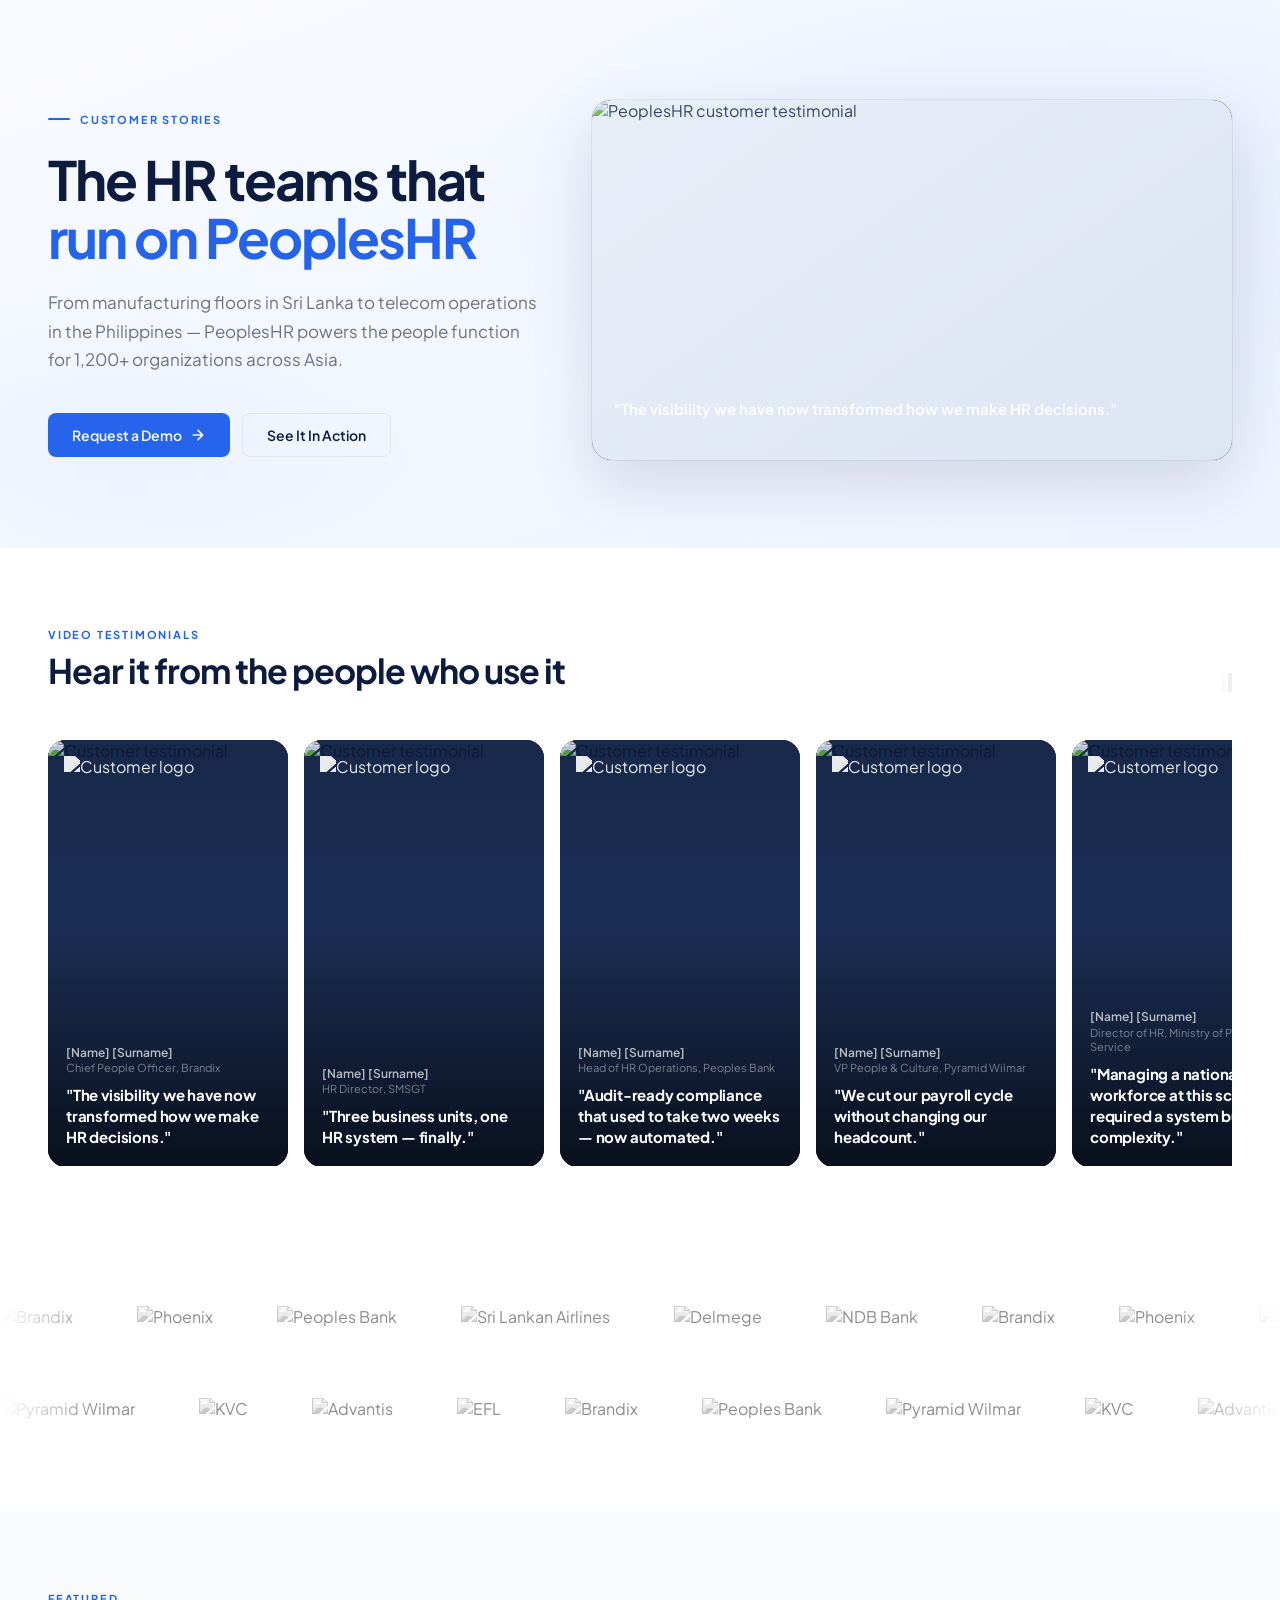
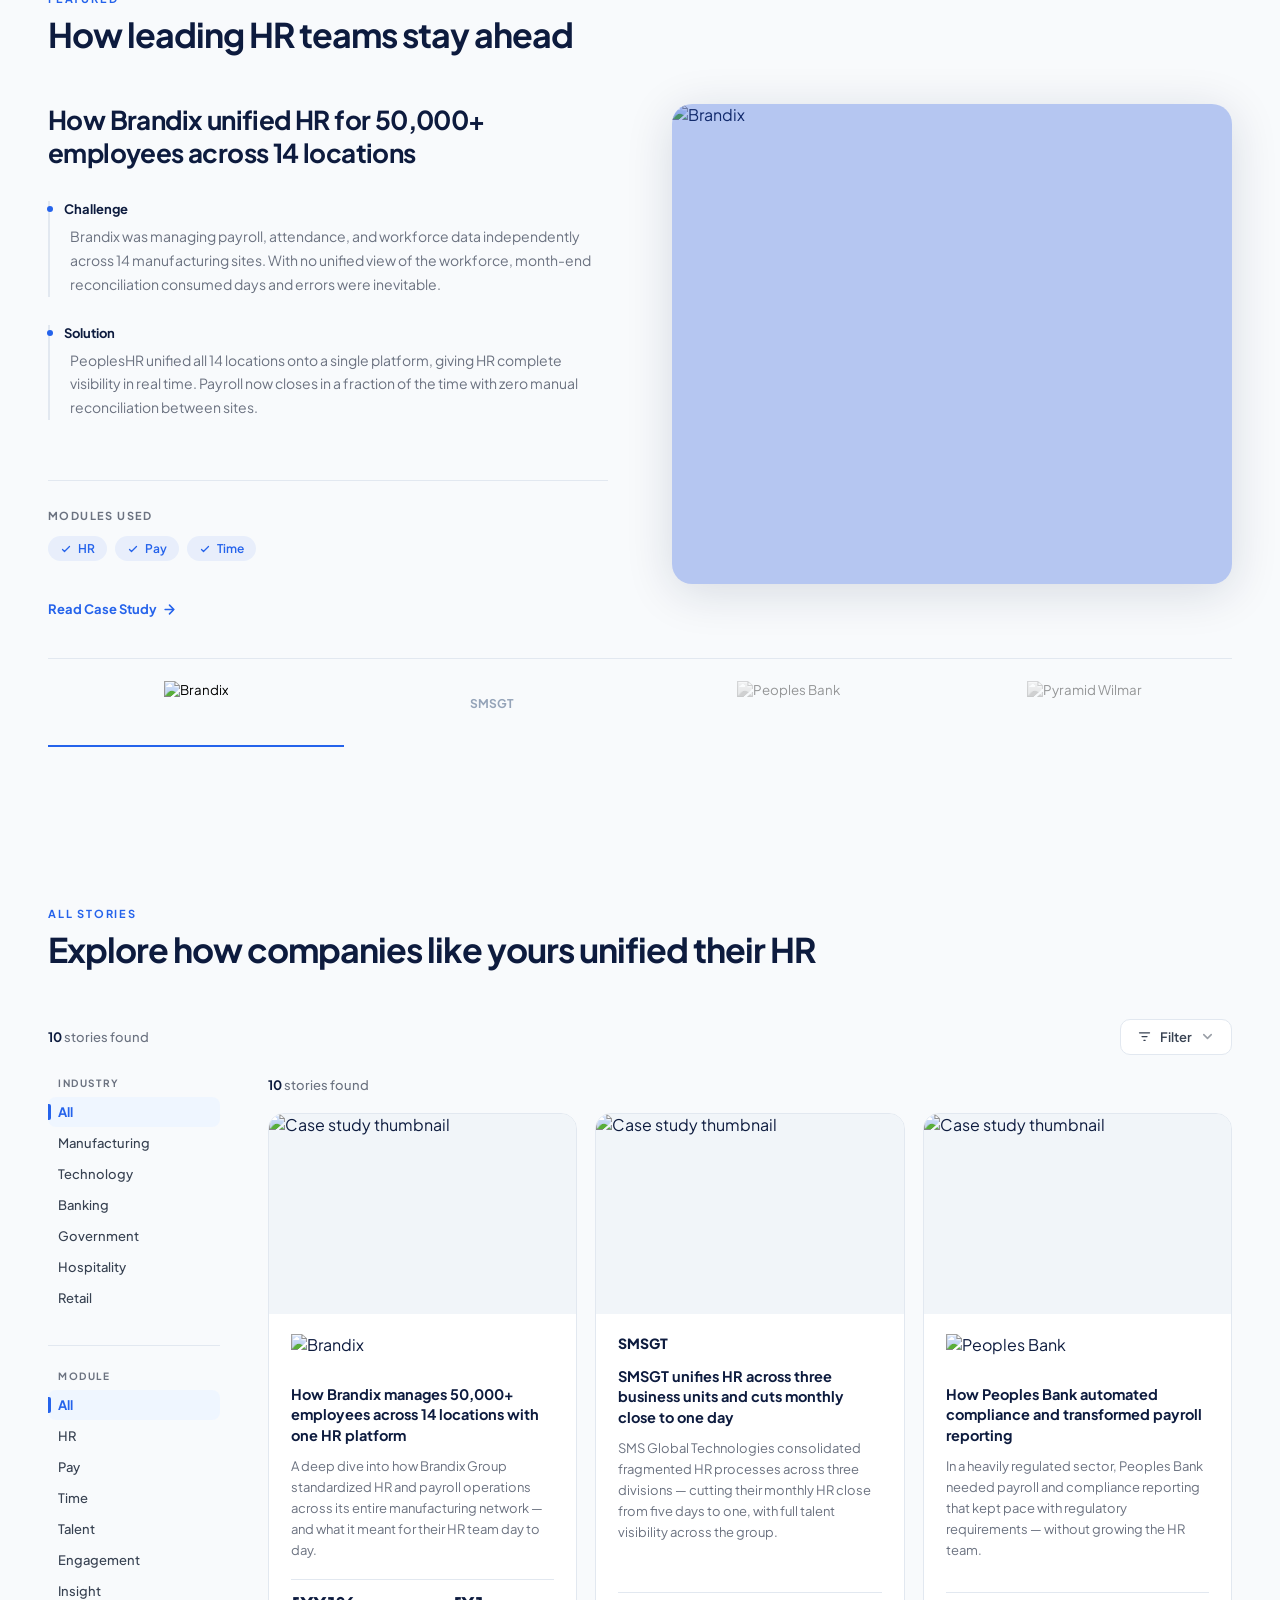
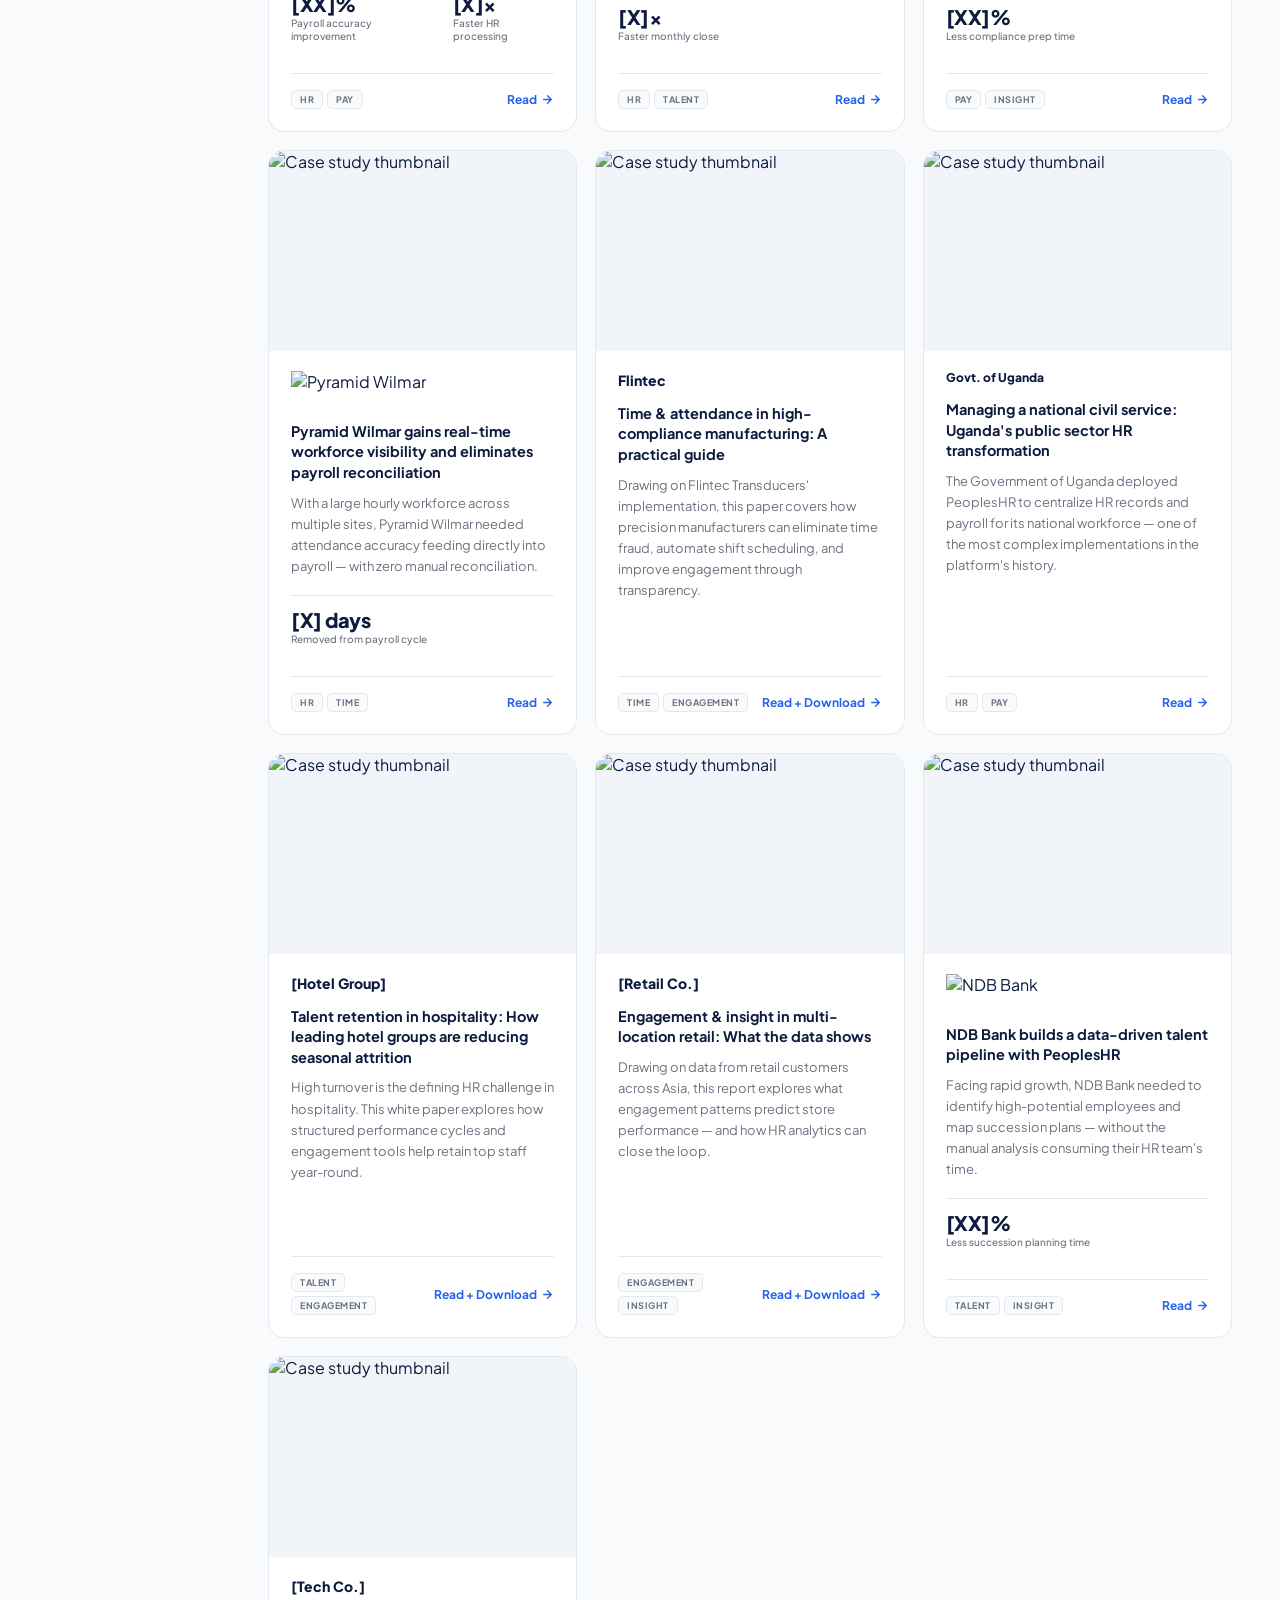
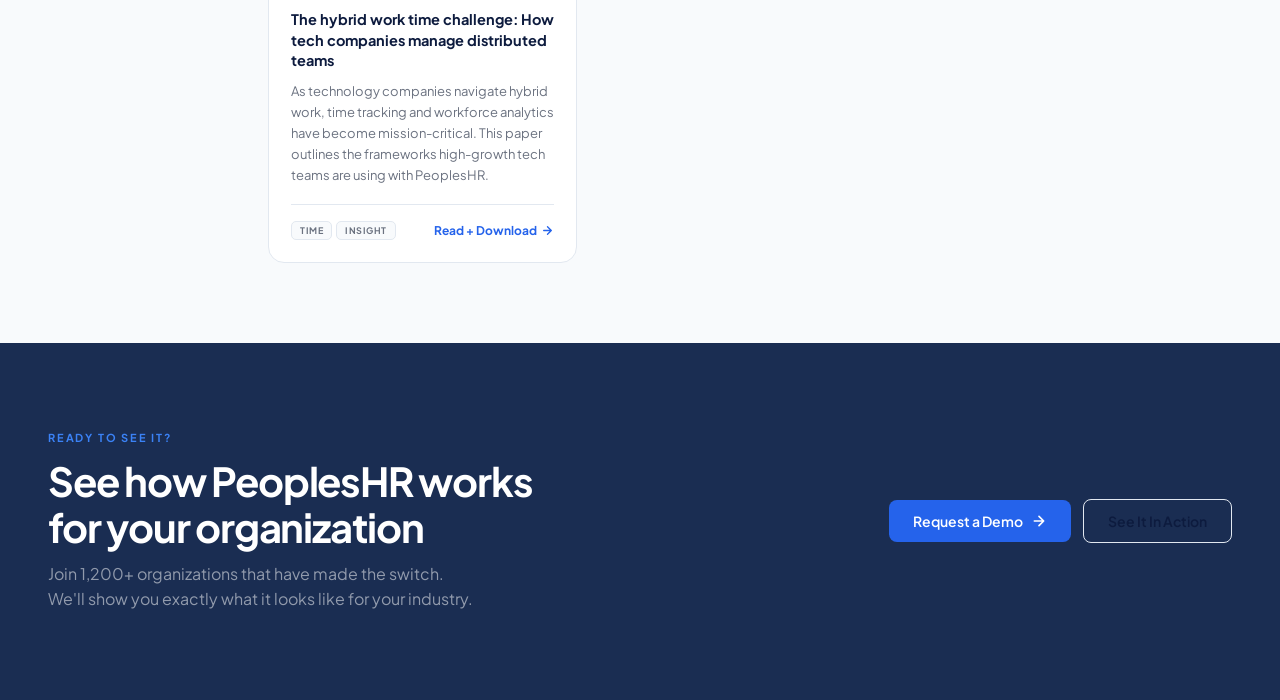
==== index.html @ adf67038 "Rename files: remove numbering from filenames Co-Authored-By: Claude Sonnet 4.6 <noreply@anthropic.c" ====
<!DOCTYPE html>
<html lang="en">
<head>
  <meta charset="UTF-8">
  <meta name="viewport" content="width=device-width, initial-scale=1.0">
  <title>Customers — PeoplesHR</title>
  <link rel="preconnect" href="https://fonts.googleapis.com">
  <link href="https://fonts.googleapis.com/css2?family=Plus+Jakarta+Sans:ital,wght@0,400;0,500;0,600;0,700;0,800;1,400&display=swap" rel="stylesheet">
  <!--
    Production (WordPress): phrhome.css loads automatically from the theme.
    style.css below only contains the page-specific delta rules plus the
    small set of base tokens/components this page depends on, so the file
    still previews correctly as a standalone build.
    <link rel="stylesheet" href="phrhome.css">
  -->
  <link rel="stylesheet" href="style.css">
</head>
<body>

<section class="cs-hero">
  <div class="cs-hero-inner">

    <div class="cs-hero-left">
      <div class="cs-eyebrow">Customer Stories</div>
      <h1 class="cs-hero-title">
        The HR teams that<br>
        <em>run on PeoplesHR</em>
      </h1>
      <p class="cs-hero-sub">
        From manufacturing floors in Sri Lanka to telecom operations in the Philippines — PeoplesHR powers the people function for 1,200+ organizations across Asia.
      </p>
      <div class="cs-hero-actions">
        <a href="#library" class="cs-btn-primary">
          Request a Demo
          <svg viewBox="0 0 24 24" fill="none"><path d="M5 12h14M12 5l7 7-7 7" stroke="currentColor" stroke-width="2.5" stroke-linecap="round" stroke-linejoin="round"/></svg>
        </a>
        <a href="#" class="cs-btn-ghost">See It In Action</a>
      </div>
    </div>

    <!-- Hero video card — PLACEHOLDER: set data-youtube to real YouTube ID -->
    <div class="cs-hero-right">
      <div class="cs-hero-vid-card" data-youtube="fXzPdOewTw4" data-title="The visibility we have now transformed how we make HR decisions.">
        <div class="cs-hero-vid-bg">
          <img src="https://img.youtube.com/vi/fXzPdOewTw4/maxresdefault.jpg" alt="PeoplesHR customer testimonial">
        </div>
        <div class="cs-hero-vid-play">
          <svg viewBox="0 0 24 24" fill="currentColor"><path d="M8 5v14l11-7z"/></svg>
        </div>
        <div class="cs-hero-vid-info">
          <div class="cs-hero-vid-quote">"The visibility we have now transformed how we make HR decisions."</div>
        </div>
      </div>
    </div>

  </div>
</section>


<!-- VIDEO TESTIMONIALS -->
<section class="cs-section cs-videos" id="videos">
  <div class="cs-section-inner">
    <div class="cs-section-head cs-section-head--split">
      <div>
        <div class="cs-section-eyebrow">Video Testimonials</div>
        <h2 class="cs-section-title">Hear it from the people who use it</h2>
      </div>
      <div class="cs-vid-controls">
        <button class="cs-vid-btn" id="cs-vid-prev" aria-label="Previous">
          <svg viewBox="0 0 24 24" fill="none"><path d="M15 18l-6-6 6-6" stroke="currentColor" stroke-width="2.5" stroke-linecap="round" stroke-linejoin="round"/></svg>
        </button>
        <button class="cs-vid-btn" id="cs-vid-next" aria-label="Next">
          <svg viewBox="0 0 24 24" fill="none"><path d="M9 18l6-6-6-6" stroke="currentColor" stroke-width="2.5" stroke-linecap="round" stroke-linejoin="round"/></svg>
        </button>
      </div>
    </div>




    <div class="cs-vid-overflow">
      <div class="cs-vid-track" id="cs-vid-track">

        <div class="cs-vid-card" data-youtube="fMT15h_94CM" data-title=""The visibility we have now transformed how we make HR decisions."">
          <div class="cs-vid-bg"></div>
          <img class="cs-vid-thumb-img" src="https://img.youtube.com/vi/fMT15h_94CM/maxresdefault.jpg" alt="Customer testimonial">
          <div class="cs-vid-scrim"></div>
          <div class="cs-vid-logo-top">
            <img src="https://upload.wikimedia.org/wikipedia/commons/5/5d/Brandix_Apparel_Limited_Logo.png" alt="Customer logo">
          </div>
          <div class="cs-vid-play-btn">
            <svg viewBox="0 0 24 24" fill="currentColor"><path d="M8 5v14l11-7z"/></svg>
          </div>
          <div class="cs-vid-info">
            <div class="cs-vid-person">
              <div class="cs-vid-name">[Name] [Surname]</div>
              <div class="cs-vid-role">Chief People Officer, Brandix</div>
            </div>
            <div class="cs-vid-title">"The visibility we have now transformed how we make HR decisions."</div>
          </div>
        </div>

        <div class="cs-vid-card" data-youtube="pipuUVxzsQA" data-title=""Three business units, one HR system — finally."">
          <div class="cs-vid-bg"></div>
          <img class="cs-vid-thumb-img" src="https://img.youtube.com/vi/pipuUVxzsQA/maxresdefault.jpg" alt="Customer testimonial">
          <div class="cs-vid-scrim"></div>
          <div class="cs-vid-logo-top">
            <img src="https://upload.wikimedia.org/wikipedia/commons/5/5d/Brandix_Apparel_Limited_Logo.png" alt="Customer logo">
          </div>
          <div class="cs-vid-play-btn">
            <svg viewBox="0 0 24 24" fill="currentColor"><path d="M8 5v14l11-7z"/></svg>
          </div>
          <div class="cs-vid-info">
            <div class="cs-vid-person">
              <div class="cs-vid-name">[Name] [Surname]</div>
              <div class="cs-vid-role">HR Director, SMSGT</div>
            </div>
            <div class="cs-vid-title">"Three business units, one HR system — finally."</div>
          </div>
        </div>

        <div class="cs-vid-card" data-youtube="LlNBn46EKUk" data-title=""Audit-ready compliance that used to take two weeks — now automated."">
          <div class="cs-vid-bg"></div>
          <img class="cs-vid-thumb-img" src="https://img.youtube.com/vi/LlNBn46EKUk/maxresdefault.jpg" alt="Customer testimonial">
          <div class="cs-vid-scrim"></div>
          <div class="cs-vid-logo-top">
            <img src="https://upload.wikimedia.org/wikipedia/commons/5/5d/Brandix_Apparel_Limited_Logo.png" alt="Customer logo">
          </div>
          <div class="cs-vid-play-btn">
            <svg viewBox="0 0 24 24" fill="currentColor"><path d="M8 5v14l11-7z"/></svg>
          </div>
          <div class="cs-vid-info">
            <div class="cs-vid-person">
              <div class="cs-vid-name">[Name] [Surname]</div>
              <div class="cs-vid-role">Head of HR Operations, Peoples Bank</div>
            </div>
            <div class="cs-vid-title">"Audit-ready compliance that used to take two weeks — now automated."</div>
          </div>
        </div>

        <div class="cs-vid-card" data-youtube="MBhPbFrQcCs" data-title=""We cut our payroll cycle without changing our headcount."">
          <div class="cs-vid-bg"></div>
          <img class="cs-vid-thumb-img" src="https://img.youtube.com/vi/MBhPbFrQcCs/maxresdefault.jpg" alt="Customer testimonial">
          <div class="cs-vid-scrim"></div>
          <div class="cs-vid-logo-top">
            <img src="https://upload.wikimedia.org/wikipedia/commons/5/5d/Brandix_Apparel_Limited_Logo.png" alt="Customer logo">
          </div>
          <div class="cs-vid-play-btn">
            <svg viewBox="0 0 24 24" fill="currentColor"><path d="M8 5v14l11-7z"/></svg>
          </div>
          <div class="cs-vid-info">
            <div class="cs-vid-person">
              <div class="cs-vid-name">[Name] [Surname]</div>
              <div class="cs-vid-role">VP People & Culture, Pyramid Wilmar</div>
            </div>
            <div class="cs-vid-title">"We cut our payroll cycle without changing our headcount."</div>
          </div>
        </div>

        <div class="cs-vid-card" data-youtube="I_aTlECgpGs" data-title=""Managing a national workforce at this scale required a system built for complexity."">
          <div class="cs-vid-bg"></div>
          <img class="cs-vid-thumb-img" src="https://img.youtube.com/vi/I_aTlECgpGs/maxresdefault.jpg" alt="Customer testimonial">
          <div class="cs-vid-scrim"></div>
          <div class="cs-vid-logo-top">
            <img src="https://upload.wikimedia.org/wikipedia/commons/5/5d/Brandix_Apparel_Limited_Logo.png" alt="Customer logo">
          </div>
          <div class="cs-vid-play-btn">
            <svg viewBox="0 0 24 24" fill="currentColor"><path d="M8 5v14l11-7z"/></svg>
          </div>
          <div class="cs-vid-info">
            <div class="cs-vid-person">
              <div class="cs-vid-name">[Name] [Surname]</div>
              <div class="cs-vid-role">Director of HR, Ministry of Public Service</div>
            </div>
            <div class="cs-vid-title">"Managing a national workforce at this scale required a system built for complexity."</div>
          </div>
        </div>

      </div><!-- /cs-vid-track -->
    </div><!-- /cs-vid-overflow -->

  </div>
</section>




<!-- LOGO MARQUEE -->
<section class="cs-logo-marquee">
  <div class="cs-logo-marquee-wrap">
    <div class="cs-logo-row cs-logo-row--left">
      <div class="cs-logo-item"><img src="https://upload.wikimedia.org/wikipedia/commons/5/5d/Brandix_Apparel_Limited_Logo.png" alt="Brandix"></div>
      <div class="cs-logo-item"><img src="https://peopleshr.com/wp-content/uploads/2026/04/phoenix.webp" alt="Phoenix"></div>
      <div class="cs-logo-item"><img src="https://peopleshr.com/wp-content/uploads/2026/04/peoplesbank.webp" alt="Peoples Bank"></div>
      <div class="cs-logo-item"><img src="https://peopleshr.com/wp-content/uploads/2026/04/sri-lankan-airlines.webp" alt="Sri Lankan Airlines"></div>
      <div class="cs-logo-item"><img src="https://peopleshr.com/wp-content/uploads/2026/04/Delmege.webp" alt="Delmege"></div>
      <div class="cs-logo-item"><img src="https://peopleshr.com/wp-content/uploads/2026/04/NDB-bank.webp" alt="NDB Bank"></div>
      <div class="cs-logo-item"><img src="https://upload.wikimedia.org/wikipedia/commons/5/5d/Brandix_Apparel_Limited_Logo.png" alt="Brandix"></div>
      <div class="cs-logo-item"><img src="https://peopleshr.com/wp-content/uploads/2026/04/phoenix.webp" alt="Phoenix"></div>
      <div class="cs-logo-item"><img src="https://peopleshr.com/wp-content/uploads/2026/04/peoplesbank.webp" alt="Peoples Bank"></div>
      <div class="cs-logo-item"><img src="https://peopleshr.com/wp-content/uploads/2026/04/sri-lankan-airlines.webp" alt="Sri Lankan Airlines"></div>
      <div class="cs-logo-item"><img src="https://peopleshr.com/wp-content/uploads/2026/04/Delmege.webp" alt="Delmege"></div>
      <div class="cs-logo-item"><img src="https://peopleshr.com/wp-content/uploads/2026/04/NDB-bank.webp" alt="NDB Bank"></div>
      <div class="cs-logo-item"><img src="https://upload.wikimedia.org/wikipedia/commons/5/5d/Brandix_Apparel_Limited_Logo.png" alt="Brandix"></div>
      <div class="cs-logo-item"><img src="https://peopleshr.com/wp-content/uploads/2026/04/phoenix.webp" alt="Phoenix"></div>
      <div class="cs-logo-item"><img src="https://peopleshr.com/wp-content/uploads/2026/04/peoplesbank.webp" alt="Peoples Bank"></div>
      <div class="cs-logo-item"><img src="https://peopleshr.com/wp-content/uploads/2026/04/sri-lankan-airlines.webp" alt="Sri Lankan Airlines"></div>
      <div class="cs-logo-item"><img src="https://peopleshr.com/wp-content/uploads/2026/04/Delmege.webp" alt="Delmege"></div>
      <div class="cs-logo-item"><img src="https://peopleshr.com/wp-content/uploads/2026/04/NDB-bank.webp" alt="NDB Bank"></div>
      <div class="cs-logo-item"><img src="https://upload.wikimedia.org/wikipedia/commons/5/5d/Brandix_Apparel_Limited_Logo.png" alt="Brandix"></div>
      <div class="cs-logo-item"><img src="https://peopleshr.com/wp-content/uploads/2026/04/phoenix.webp" alt="Phoenix"></div>
      <div class="cs-logo-item"><img src="https://peopleshr.com/wp-content/uploads/2026/04/peoplesbank.webp" alt="Peoples Bank"></div>
      <div class="cs-logo-item"><img src="https://peopleshr.com/wp-content/uploads/2026/04/sri-lankan-airlines.webp" alt="Sri Lankan Airlines"></div>
      <div class="cs-logo-item"><img src="https://peopleshr.com/wp-content/uploads/2026/04/Delmege.webp" alt="Delmege"></div>
      <div class="cs-logo-item"><img src="https://peopleshr.com/wp-content/uploads/2026/04/NDB-bank.webp" alt="NDB Bank"></div>
    </div>
    <div class="cs-logo-row cs-logo-row--right">
      <div class="cs-logo-item"><img src="https://peopleshr.com/wp-content/uploads/2026/04/pyramidwilmar.webp" alt="Pyramid Wilmar"></div>
      <div class="cs-logo-item"><img src="https://peopleshr.com/wp-content/uploads/2026/04/kvc.webp" alt="KVC"></div>
      <div class="cs-logo-item"><img src="https://peopleshr.com/wp-content/uploads/2026/04/advantis.webp" alt="Advantis"></div>
      <div class="cs-logo-item"><img src="https://peopleshr.com/wp-content/uploads/2026/04/efl.webp" alt="EFL"></div>
      <div class="cs-logo-item"><img src="https://upload.wikimedia.org/wikipedia/commons/5/5d/Brandix_Apparel_Limited_Logo.png" alt="Brandix"></div>
      <div class="cs-logo-item"><img src="https://peopleshr.com/wp-content/uploads/2026/04/peoplesbank.webp" alt="Peoples Bank"></div>
      <div class="cs-logo-item"><img src="https://peopleshr.com/wp-content/uploads/2026/04/pyramidwilmar.webp" alt="Pyramid Wilmar"></div>
      <div class="cs-logo-item"><img src="https://peopleshr.com/wp-content/uploads/2026/04/kvc.webp" alt="KVC"></div>
      <div class="cs-logo-item"><img src="https://peopleshr.com/wp-content/uploads/2026/04/advantis.webp" alt="Advantis"></div>
      <div class="cs-logo-item"><img src="https://peopleshr.com/wp-content/uploads/2026/04/efl.webp" alt="EFL"></div>
      <div class="cs-logo-item"><img src="https://upload.wikimedia.org/wikipedia/commons/5/5d/Brandix_Apparel_Limited_Logo.png" alt="Brandix"></div>
      <div class="cs-logo-item"><img src="https://peopleshr.com/wp-content/uploads/2026/04/peoplesbank.webp" alt="Peoples Bank"></div>
      <div class="cs-logo-item"><img src="https://peopleshr.com/wp-content/uploads/2026/04/pyramidwilmar.webp" alt="Pyramid Wilmar"></div>
      <div class="cs-logo-item"><img src="https://peopleshr.com/wp-content/uploads/2026/04/kvc.webp" alt="KVC"></div>
      <div class="cs-logo-item"><img src="https://peopleshr.com/wp-content/uploads/2026/04/advantis.webp" alt="Advantis"></div>
      <div class="cs-logo-item"><img src="https://peopleshr.com/wp-content/uploads/2026/04/efl.webp" alt="EFL"></div>
      <div class="cs-logo-item"><img src="https://upload.wikimedia.org/wikipedia/commons/5/5d/Brandix_Apparel_Limited_Logo.png" alt="Brandix"></div>
      <div class="cs-logo-item"><img src="https://peopleshr.com/wp-content/uploads/2026/04/peoplesbank.webp" alt="Peoples Bank"></div>
      <div class="cs-logo-item"><img src="https://peopleshr.com/wp-content/uploads/2026/04/pyramidwilmar.webp" alt="Pyramid Wilmar"></div>
      <div class="cs-logo-item"><img src="https://peopleshr.com/wp-content/uploads/2026/04/kvc.webp" alt="KVC"></div>
      <div class="cs-logo-item"><img src="https://peopleshr.com/wp-content/uploads/2026/04/advantis.webp" alt="Advantis"></div>
      <div class="cs-logo-item"><img src="https://peopleshr.com/wp-content/uploads/2026/04/efl.webp" alt="EFL"></div>
      <div class="cs-logo-item"><img src="https://upload.wikimedia.org/wikipedia/commons/5/5d/Brandix_Apparel_Limited_Logo.png" alt="Brandix"></div>
      <div class="cs-logo-item"><img src="https://peopleshr.com/wp-content/uploads/2026/04/peoplesbank.webp" alt="Peoples Bank"></div>
    </div>
  </div>
</section>

<!-- FEATURED CASE STUDIES -->
<section class="cs-section cs-featured" id="featured">
  <div class="cs-section-inner">

    <div class="cs-section-head">
      <div class="cs-section-eyebrow">Featured</div>
      <h2 class="cs-section-title">How leading HR teams stay ahead</h2>
    </div>

    <div class="sf2-layout">
      <div class="sf2-content" id="sf2-content"><!-- JS --></div>
      <div class="sf2-visual">
        <div class="sf2-img-wrap">
          <img class="sf2-img" id="sf2-img" src="" alt="">
          <div class="sf2-img-tint" id="sf2-tint"></div>
        </div>
      </div>
    </div>

    <div class="sf2-logos" id="sf2-logos">
      <button class="sf2-btn active" data-idx="0">
        <img src="https://upload.wikimedia.org/wikipedia/commons/5/5d/Brandix_Apparel_Limited_Logo.png" alt="Brandix">
      </button>
      <button class="sf2-btn" data-idx="1">
        <span class="sf2-btn-name">SMSGT</span>
      </button>
      <button class="sf2-btn" data-idx="2">
        <img src="https://dev.peopleshr.com/wp-content/uploads/2026/04/peoplesbank.webp" alt="Peoples Bank">
      </button>
      <button class="sf2-btn" data-idx="3">
        <img src="https://dev.peopleshr.com/wp-content/uploads/2026/04/pyramidwilmar.webp" alt="Pyramid Wilmar">
      </button>
    </div>

  </div>
</section><!-- /cs-featured -->














<!-- LIBRARY -->
<section class="cs-section cs-library" id="library">
  <div class="cs-section-inner">
    <div class="cs-section-head">
      <div class="cs-section-eyebrow">All Stories</div>
      <h2 class="cs-section-title">Explore how companies like yours unified their HR</h2>
    </div>

    <!-- Mobile: dropdown filter -->
    <div class="cs-lib-header">
      <div class="cs-lib-count"><strong id="cs-result-count">10</strong> stories found</div>
      <div class="cs-filter-wrap">
        <button class="cs-filter-trigger" id="cs-filter-trigger" aria-haspopup="true" aria-expanded="false">
          <svg viewBox="0 0 24 24" fill="none" stroke="currentColor" stroke-width="2" stroke-linecap="round" stroke-linejoin="round"><line x1="4" y1="6" x2="20" y2="6"/><line x1="8" y1="12" x2="16" y2="12"/><line x1="11" y1="18" x2="13" y2="18"/></svg>
          Filter
          <span class="cs-filter-badge hidden" id="cs-filter-badge">0</span>
          <svg class="cs-filter-trigger-chevron" viewBox="0 0 24 24" fill="none"><path d="M6 9l6 6 6-6" stroke="currentColor" stroke-width="2.5" stroke-linecap="round" stroke-linejoin="round"/></svg>
        </button>
        <div class="cs-filter-dropdown" id="cs-filter-dropdown" role="menu">
          <div class="cs-filter-row">
            <span class="cs-filter-label">Industry</span>
            <div class="cs-filter-pills" id="cs-industry-pills-mobile">
              <button class="cs-pill active" data-filter-industry="all">All</button>
              <button class="cs-pill" data-filter-industry="manufacturing">Manufacturing</button>
              <button class="cs-pill" data-filter-industry="technology">Technology</button>
              <button class="cs-pill" data-filter-industry="banking">Banking</button>
              <button class="cs-pill" data-filter-industry="government">Government</button>
              <button class="cs-pill" data-filter-industry="hospitality">Hospitality</button>
              <button class="cs-pill" data-filter-industry="retail">Retail</button>
            </div>
          </div>
          <div class="cs-filter-divider"></div>
          <div class="cs-filter-row">
            <span class="cs-filter-label">Module</span>
            <div class="cs-filter-pills" id="cs-module-pills-mobile">
              <button class="cs-pill active" data-filter-module="all">All</button>
              <button class="cs-pill" data-filter-module="hr">HR</button>
              <button class="cs-pill" data-filter-module="pay">Pay</button>
              <button class="cs-pill" data-filter-module="time">Time</button>
              <button class="cs-pill" data-filter-module="talent">Talent</button>
              <button class="cs-pill" data-filter-module="engagement">Engagement</button>
              <button class="cs-pill" data-filter-module="insight">Insight</button>
            </div>
          </div>
          <div class="cs-filter-divider"></div>
          <div class="cs-filter-footer">
            <button class="cs-filter-clear" id="cs-filter-clear">Clear filters</button>
          </div>
        </div>
      </div>
    </div>

    <!-- Desktop: sidebar + grid -->
    <div class="cs-library-layout">
      <aside class="cs-filter-sidebar">
        <div class="cs-filter-sidebar-section">
          <div class="cs-filter-sidebar-heading">Industry</div>
          <ul class="cs-filter-list" id="cs-industry-list">
            <li><button class="cs-filter-list-btn active" data-filter-industry="all">All</button></li>
            <li><button class="cs-filter-list-btn" data-filter-industry="manufacturing">Manufacturing</button></li>
            <li><button class="cs-filter-list-btn" data-filter-industry="technology">Technology</button></li>
            <li><button class="cs-filter-list-btn" data-filter-industry="banking">Banking</button></li>
            <li><button class="cs-filter-list-btn" data-filter-industry="government">Government</button></li>
            <li><button class="cs-filter-list-btn" data-filter-industry="hospitality">Hospitality</button></li>
            <li><button class="cs-filter-list-btn" data-filter-industry="retail">Retail</button></li>
          </ul>
        </div>
        <div class="cs-filter-sidebar-divider"></div>
        <div class="cs-filter-sidebar-section">
          <div class="cs-filter-sidebar-heading">Module</div>
          <ul class="cs-filter-list" id="cs-module-list">
            <li><button class="cs-filter-list-btn active" data-filter-module="all">All</button></li>
            <li><button class="cs-filter-list-btn" data-filter-module="hr">HR</button></li>
            <li><button class="cs-filter-list-btn" data-filter-module="pay">Pay</button></li>
            <li><button class="cs-filter-list-btn" data-filter-module="time">Time</button></li>
            <li><button class="cs-filter-list-btn" data-filter-module="talent">Talent</button></li>
            <li><button class="cs-filter-list-btn" data-filter-module="engagement">Engagement</button></li>
            <li><button class="cs-filter-list-btn" data-filter-module="insight">Insight</button></li>
          </ul>
        </div>
        <button class="cs-filter-sidebar-clear" id="cs-sidebar-clear">Clear filters</button>
      </aside>

      <div class="cs-library-main">
        <div class="cs-lib-count-row">
          <span class="cs-lib-count"><strong id="cs-result-count-desktop">10</strong> stories found</span>
        </div>
        <div class="cs-grid" id="cs-grid">

          <!-- Card 1: Brandix — manufacturing — hr, pay -->
          <div class="cs-card" data-industry="manufacturing" data-modules="hr pay" data-type="case-study">
            <div class="cs-card-thumb"><img src="https://img.magnific.com/free-photo/factory-workshop-interior-machines-glass-production-background_645730-396.jpg?semt=ais_hybrid&w=740&q=80" alt="Case study thumbnail"></div>
            <div class="cs-card-body">
              <div class="cs-card-top"><img class="cs-card-logo" src="https://dev.peopleshr.com/wp-content/uploads/2026/04/brandix.webp" alt="Brandix"></div>
              <div class="cs-card-headline">How Brandix manages 50,000+ employees across 14 locations with one HR platform</div>
              <div class="cs-card-teaser">A deep dive into how Brandix Group standardized HR and payroll operations across its entire manufacturing network — and what it meant for their HR team day to day.</div>
              <div class="cs-card-metrics">
                <div class="cs-card-metric"><div class="cs-card-metric-num">[XX]%</div><div class="cs-card-metric-label">Payroll accuracy improvement</div></div>
                <div class="cs-card-metric"><div class="cs-card-metric-num">[X]&times;</div><div class="cs-card-metric-label">Faster HR processing</div></div>
              </div>
              <div class="cs-card-footer">
                <div class="cs-card-tags"><span class="cs-card-tag">HR</span><span class="cs-card-tag">Pay</span></div>
                <a href="#" class="cs-card-cta">Read <svg viewBox="0 0 24 24" fill="none"><path d="M5 12h14M12 5l7 7-7 7" stroke="currentColor" stroke-width="2.5" stroke-linecap="round" stroke-linejoin="round"/></svg></a>
              </div>
            </div>
          </div>

          <!-- Card 2: SMSGT — technology — hr, talent -->
          <div class="cs-card" data-industry="technology" data-modules="hr talent" data-type="case-study">
            <div class="cs-card-thumb"><img src="https://shoppable.ph/wp-content/uploads/2023/12/business-philippines-limitations-1024x684.jpg" alt="Case study thumbnail"></div>
            <div class="cs-card-body">
              <div class="cs-card-top"><span class="cs-card-logo-text">SMSGT</span></div>
              <div class="cs-card-headline">SMSGT unifies HR across three business units and cuts monthly close to one day</div>
              <div class="cs-card-teaser">SMS Global Technologies consolidated fragmented HR processes across three divisions — cutting their monthly HR close from five days to one, with full talent visibility across the group.</div>
              <div class="cs-card-metrics">
                <div class="cs-card-metric"><div class="cs-card-metric-num">[X]&times;</div><div class="cs-card-metric-label">Faster monthly close</div></div>
              </div>
              <div class="cs-card-footer">
                <div class="cs-card-tags"><span class="cs-card-tag">HR</span><span class="cs-card-tag">Talent</span></div>
                <a href="#" class="cs-card-cta">Read <svg viewBox="0 0 24 24" fill="none"><path d="M5 12h14M12 5l7 7-7 7" stroke="currentColor" stroke-width="2.5" stroke-linecap="round" stroke-linejoin="round"/></svg></a>
              </div>
            </div>
          </div>

          <!-- Card 3: Peoples Bank — banking — pay, insight -->
          <div class="cs-card" data-industry="banking" data-modules="pay insight" data-type="case-study">
            <div class="cs-card-thumb"><img src="https://www.bria.com.ph/wp-content/uploads/2022/05/Central-Business-Districts-in-the-Philippines.png" alt="Case study thumbnail"></div>
            <div class="cs-card-body">
              <div class="cs-card-top"><img class="cs-card-logo" src="https://dev.peopleshr.com/wp-content/uploads/2026/04/peoplesbank.webp" alt="Peoples Bank"></div>
              <div class="cs-card-headline">How Peoples Bank automated compliance and transformed payroll reporting</div>
              <div class="cs-card-teaser">In a heavily regulated sector, Peoples Bank needed payroll and compliance reporting that kept pace with regulatory requirements — without growing the HR team.</div>
              <div class="cs-card-metrics">
                <div class="cs-card-metric"><div class="cs-card-metric-num">[XX]%</div><div class="cs-card-metric-label">Less compliance prep time</div></div>
              </div>
              <div class="cs-card-footer">
                <div class="cs-card-tags"><span class="cs-card-tag">Pay</span><span class="cs-card-tag">Insight</span></div>
                <a href="#" class="cs-card-cta">Read <svg viewBox="0 0 24 24" fill="none"><path d="M5 12h14M12 5l7 7-7 7" stroke="currentColor" stroke-width="2.5" stroke-linecap="round" stroke-linejoin="round"/></svg></a>
              </div>
            </div>
          </div>

          <!-- Card 4: Pyramid Wilmar — manufacturing — hr, time -->
          <div class="cs-card" data-industry="manufacturing" data-modules="hr time" data-type="case-study">
            <div class="cs-card-thumb"><img src="https://www.worldbank.org/content/dam/Worldbank/Feature%20Story/Africa/Tanzania/ug-empowering-ugandas-youth-to-be-job-creators-780x439.jpg" alt="Case study thumbnail"></div>
            <div class="cs-card-body">
              <div class="cs-card-top"><img class="cs-card-logo" src="https://dev.peopleshr.com/wp-content/uploads/2026/04/pyramidwilmar.webp" alt="Pyramid Wilmar"></div>
              <div class="cs-card-headline">Pyramid Wilmar gains real-time workforce visibility and eliminates payroll reconciliation</div>
              <div class="cs-card-teaser">With a large hourly workforce across multiple sites, Pyramid Wilmar needed attendance accuracy feeding directly into payroll — with zero manual reconciliation.</div>
              <div class="cs-card-metrics">
                <div class="cs-card-metric"><div class="cs-card-metric-num">[X] days</div><div class="cs-card-metric-label">Removed from payroll cycle</div></div>
              </div>
              <div class="cs-card-footer">
                <div class="cs-card-tags"><span class="cs-card-tag">HR</span><span class="cs-card-tag">Time</span></div>
                <a href="#" class="cs-card-cta">Read <svg viewBox="0 0 24 24" fill="none"><path d="M5 12h14M12 5l7 7-7 7" stroke="currentColor" stroke-width="2.5" stroke-linecap="round" stroke-linejoin="round"/></svg></a>
              </div>
            </div>
          </div>

          <!-- Card 5: Flintec — manufacturing — time, engagement -->
          <div class="cs-card" data-industry="manufacturing" data-modules="time engagement" data-type="whitepaper">
            <div class="cs-card-thumb"><img src="https://img.magnific.com/free-photo/factory-workshop-interior-machines-glass-production-background_645730-396.jpg?semt=ais_hybrid&w=740&q=80" alt="Case study thumbnail"></div>
            <div class="cs-card-body">
              <div class="cs-card-top"><span class="cs-card-logo-text">Flintec</span></div>
              <div class="cs-card-headline">Time &amp; attendance in high-compliance manufacturing: A practical guide</div>
              <div class="cs-card-teaser">Drawing on Flintec Transducers' implementation, this paper covers how precision manufacturers can eliminate time fraud, automate shift scheduling, and improve engagement through transparency.</div>
              <div class="cs-card-footer">
                <div class="cs-card-tags"><span class="cs-card-tag">Time</span><span class="cs-card-tag">Engagement</span></div>
                <a href="#" class="cs-card-cta">Read + Download <svg viewBox="0 0 24 24" fill="none"><path d="M5 12h14M12 5l7 7-7 7" stroke="currentColor" stroke-width="2.5" stroke-linecap="round" stroke-linejoin="round"/></svg></a>
              </div>
            </div>
          </div>

          <!-- Card 6: Govt Uganda — government — pay, hr -->
          <div class="cs-card" data-industry="government" data-modules="pay hr" data-type="case-study">
            <div class="cs-card-thumb"><img src="https://shoppable.ph/wp-content/uploads/2023/12/business-philippines-limitations-1024x684.jpg" alt="Case study thumbnail"></div>
            <div class="cs-card-body">
              <div class="cs-card-top"><span class="cs-card-logo-text" style="font-size:12px;line-height:1.2">Govt. of Uganda</span></div>
              <div class="cs-card-headline">Managing a national civil service: Uganda's public sector HR transformation</div>
              <div class="cs-card-teaser">The Government of Uganda deployed PeoplesHR to centralize HR records and payroll for its national workforce — one of the most complex implementations in the platform's history.</div>
              <div class="cs-card-footer">
                <div class="cs-card-tags"><span class="cs-card-tag">HR</span><span class="cs-card-tag">Pay</span></div>
                <a href="#" class="cs-card-cta">Read <svg viewBox="0 0 24 24" fill="none"><path d="M5 12h14M12 5l7 7-7 7" stroke="currentColor" stroke-width="2.5" stroke-linecap="round" stroke-linejoin="round"/></svg></a>
              </div>
            </div>
          </div>

          <!-- Card 7: Hospitality — talent, engagement -->
          <div class="cs-card" data-industry="hospitality" data-modules="talent engagement" data-type="whitepaper">
            <div class="cs-card-thumb"><img src="https://www.bria.com.ph/wp-content/uploads/2022/05/Central-Business-Districts-in-the-Philippines.png" alt="Case study thumbnail"></div>
            <div class="cs-card-body">
              <div class="cs-card-top"><span class="cs-card-logo-text">[Hotel Group]</span></div>
              <div class="cs-card-headline">Talent retention in hospitality: How leading hotel groups are reducing seasonal attrition</div>
              <div class="cs-card-teaser">High turnover is the defining HR challenge in hospitality. This white paper explores how structured performance cycles and engagement tools help retain top staff year-round.</div>
              <div class="cs-card-footer">
                <div class="cs-card-tags"><span class="cs-card-tag">Talent</span><span class="cs-card-tag">Engagement</span></div>
                <a href="#" class="cs-card-cta">Read + Download <svg viewBox="0 0 24 24" fill="none"><path d="M5 12h14M12 5l7 7-7 7" stroke="currentColor" stroke-width="2.5" stroke-linecap="round" stroke-linejoin="round"/></svg></a>
              </div>
            </div>
          </div>

          <!-- Card 8: Retail — engagement, insight -->
          <div class="cs-card" data-industry="retail" data-modules="engagement insight" data-type="whitepaper">
            <div class="cs-card-thumb"><img src="https://www.worldbank.org/content/dam/Worldbank/Feature%20Story/Africa/Tanzania/ug-empowering-ugandas-youth-to-be-job-creators-780x439.jpg" alt="Case study thumbnail"></div>
            <div class="cs-card-body">
              <div class="cs-card-top"><span class="cs-card-logo-text">[Retail Co.]</span></div>
              <div class="cs-card-headline">Engagement &amp; insight in multi-location retail: What the data shows</div>
              <div class="cs-card-teaser">Drawing on data from retail customers across Asia, this report explores what engagement patterns predict store performance — and how HR analytics can close the loop.</div>
              <div class="cs-card-footer">
                <div class="cs-card-tags"><span class="cs-card-tag">Engagement</span><span class="cs-card-tag">Insight</span></div>
                <a href="#" class="cs-card-cta">Read + Download <svg viewBox="0 0 24 24" fill="none"><path d="M5 12h14M12 5l7 7-7 7" stroke="currentColor" stroke-width="2.5" stroke-linecap="round" stroke-linejoin="round"/></svg></a>
              </div>
            </div>
          </div>

          <!-- Card 9: NDB Bank — banking — talent, insight -->
          <div class="cs-card" data-industry="banking" data-modules="talent insight" data-type="case-study">
            <div class="cs-card-thumb"><img src="https://img.magnific.com/free-photo/factory-workshop-interior-machines-glass-production-background_645730-396.jpg?semt=ais_hybrid&w=740&q=80" alt="Case study thumbnail"></div>
            <div class="cs-card-body">
              <div class="cs-card-top"><img class="cs-card-logo" src="https://dev.peopleshr.com/wp-content/uploads/2026/04/NDB-bank.webp" alt="NDB Bank"></div>
              <div class="cs-card-headline">NDB Bank builds a data-driven talent pipeline with PeoplesHR</div>
              <div class="cs-card-teaser">Facing rapid growth, NDB Bank needed to identify high-potential employees and map succession plans — without the manual analysis consuming their HR team's time.</div>
              <div class="cs-card-metrics">
                <div class="cs-card-metric"><div class="cs-card-metric-num">[XX]%</div><div class="cs-card-metric-label">Less succession planning time</div></div>
              </div>
              <div class="cs-card-footer">
                <div class="cs-card-tags"><span class="cs-card-tag">Talent</span><span class="cs-card-tag">Insight</span></div>
                <a href="#" class="cs-card-cta">Read <svg viewBox="0 0 24 24" fill="none"><path d="M5 12h14M12 5l7 7-7 7" stroke="currentColor" stroke-width="2.5" stroke-linecap="round" stroke-linejoin="round"/></svg></a>
              </div>
            </div>
          </div>

          <!-- Card 10: Tech — technology — time, insight -->
          <div class="cs-card" data-industry="technology" data-modules="time insight" data-type="whitepaper">
            <div class="cs-card-thumb"><img src="https://shoppable.ph/wp-content/uploads/2023/12/business-philippines-limitations-1024x684.jpg" alt="Case study thumbnail"></div>
            <div class="cs-card-body">
              <div class="cs-card-top"><span class="cs-card-logo-text">[Tech Co.]</span></div>
              <div class="cs-card-headline">The hybrid work time challenge: How tech companies manage distributed teams</div>
              <div class="cs-card-teaser">As technology companies navigate hybrid work, time tracking and workforce analytics have become mission-critical. This paper outlines the frameworks high-growth tech teams are using with PeoplesHR.</div>
              <div class="cs-card-footer">
                <div class="cs-card-tags"><span class="cs-card-tag">Time</span><span class="cs-card-tag">Insight</span></div>
                <a href="#" class="cs-card-cta">Read + Download <svg viewBox="0 0 24 24" fill="none"><path d="M5 12h14M12 5l7 7-7 7" stroke="currentColor" stroke-width="2.5" stroke-linecap="round" stroke-linejoin="round"/></svg></a>
              </div>
            </div>
          </div>

          <!-- No results state -->
          <div class="cs-no-results" id="cs-no-results">
            <div class="cs-no-results-icon">📭</div>
            <div class="cs-no-results-title">No stories match this filter yet</div>
            <div class="cs-no-results-sub">We're adding new case studies regularly. Try a different filter or <a href="#">contact us</a> to speak with a customer reference directly.</div>
          </div>

        </div><!-- /cs-grid -->
      </div><!-- /cs-library-main -->
    </div><!-- /cs-library-layout -->
  </div>
</section><!-- /cs-library -->




<!-- CTA STRIP -->
<section class="cs-cta-section">
  <div class="cs-cta-inner">
    <div>
      <div class="cs-cta-eyebrow">Ready to see it?</div>
      <h2 class="cs-cta-title">See how PeoplesHR works<br>for your organization</h2>
      <p class="cs-cta-sub">Join 1,200+ organizations that have made the switch.<br>We'll show you exactly what it looks like for your industry.</p>
    </div>
    <div class="cs-cta-btns">
      <a href="#" class="cs-btn-primary">
        Request a Demo
        <svg viewBox="0 0 24 24" fill="none" width="16" height="16"><path d="M5 12h14M12 5l7 7-7 7" stroke="currentColor" stroke-width="2.5" stroke-linecap="round" stroke-linejoin="round"/></svg>
      </a>
      <a href="#" class="cs-btn-ghost">See It In Action</a>
    </div>
  </div>
</section>


<!-- VIDEO MODAL -->
<div class="wb-modal-backdrop" id="cs-vid-modal" role="dialog" aria-modal="true" aria-label="Video testimonial">
  <div class="wb-modal-box" style="max-width:960px;">
    <button class="wb-modal-close" id="cs-vid-modal-close" aria-label="Close video">&#x2715;</button>
    <div class="wb-modal-iframe-wrap">
      <iframe id="cs-vid-iframe" frameborder="0" allow="autoplay; encrypted-media; fullscreen" allowfullscreen title="Customer testimonial video"></iframe>
    </div>
    <div class="wb-modal-title" id="cs-vid-modal-title"></div>
  </div>


<!--
  Production (WordPress): phrhome.js loads automatically from the theme.
  <script src="phrhome.js"></script>
-->
<script src="app.js"></script>

</body>
</html>
---- style.css ----
/* ═══════════════════════════════════════════════════════════════════
     BASE FROM phrhome.css — variables, reset, nav, modal
     Included here for standalone preview only.
     On WordPress, phrhome.css covers all of this.
     ═══════════════════════════════════════════════════════════════════ */
  *,*::before,*::after{box-sizing:border-box;margin:0;padding:0;}
  :root{
    --navy:#0d1b3e;
    --blue:#2563eb;
    --blue-light:#3b82f6;
    --blue-bright:#1d9bf0;
    --text-dark:#0d1b3e;
    --text-body:#374151;
    --text-muted:#6b7280;
    --bg-white:#ffffff;
    --bg-light:#f8fafc;
    --bg-card:#f1f5f9;
    --border:#e2e8f0;
    --radius:16px;
  }
  html{scroll-behavior:smooth;}
  body{font-family:'Plus Jakarta Sans',sans-serif;color:var(--text-dark);background:#fff;overflow-x:hidden;}

  /* Nav */
  nav{position:sticky;top:0;z-index:100;background:rgba(255,255,255,.95);backdrop-filter:blur(12px);border-bottom:1px solid var(--border);padding:0 48px;height:64px;display:flex;align-items:center;justify-content:space-between;}
  .nav-logo{display:flex;align-items:center;gap:8px;text-decoration:none;}
  .logo-text{font-weight:600;font-size:18px;color:#3d3d3d;letter-spacing:-0.2px;}
  .nav-links{display:flex;align-items:center;gap:32px;}
  .nav-links a{font-size:14px;font-weight:500;color:var(--text-dark);text-decoration:none;transition:color .2s;}
  .nav-links a:hover{color:var(--blue);}
  .btn-demo{background:var(--blue);color:#fff;font-size:14px;font-weight:600;padding:10px 22px;border-radius:8px;text-decoration:none;border:none;cursor:pointer;transition:background .2s,transform .15s;}
  .btn-demo:hover{background:#1d4ed8;transform:translateY(-1px);}

  /* Video modal — wb-modal-backdrop used by this page */
  .wb-modal-backdrop{display:none;position:fixed;inset:0;background:rgba(0,0,0,.8);z-index:2000;align-items:center;justify-content:center;padding:20px;backdrop-filter:blur(4px);}
  .wb-modal-backdrop.open{display:flex;}
  .wb-modal-box{background:#000;border-radius:16px;overflow:hidden;width:100%;max-width:920px;position:relative;box-shadow:0 32px 80px rgba(0,0,0,.7);animation:modal-in .22s ease;}
  @keyframes modal-in{from{opacity:0;transform:scale(.95)}to{opacity:1;transform:scale(1)}}
  .wb-modal-close{position:absolute;top:12px;right:12px;background:rgba(255,255,255,.15);border:none;color:#fff;width:34px;height:34px;border-radius:50%;cursor:pointer;font-size:16px;display:flex;align-items:center;justify-content:center;z-index:10;transition:background .2s;line-height:1;}
  .wb-modal-close:hover{background:rgba(255,255,255,.35);}
  .wb-modal-iframe-wrap{position:relative;padding-bottom:56.25%;height:0;}
  .wb-modal-iframe-wrap iframe{position:absolute;inset:0;width:100%;height:100%;}
  .wb-modal-title{padding:14px 20px;font-size:13px;font-weight:600;color:rgba(255,255,255,.75);background:#111;line-height:1.4;}

  /* ═══════════════════════════════════════════════════════════════════
     customers-delta.css
     Net-new styles for the Customers page only.
     All new classes prefixed .cs-
     Extends but never modifies phrhome.css.
     ═══════════════════════════════════════════════════════════════════ */

  /* ── HERO ──────────────────────────────────────────────────────── */
  .cs-hero {
    background: linear-gradient(160deg, #f8faff 0%, #eef4ff 100%);
    padding: 100px 48px 88px;
    position: relative;
    overflow: hidden;
  }
  .cs-hero::before {
    content: '';
    position: absolute;
    inset: 0;
    background:
      radial-gradient(ellipse 70% 80% at 80% 40%, rgba(37,99,235,.07) 0%, transparent 65%),
      radial-gradient(ellipse 40% 40% at 10% 80%, rgba(59,130,246,.04) 0%, transparent 60%);
    pointer-events: none;
  }
  .cs-hero-inner {
    max-width: 1200px;
    margin: 0 auto;
    display: flex;
    align-items: center;
    gap: 48px;
  }
  .cs-hero-left { flex: 1; min-width: 0; }

  .cs-eyebrow {
    display: inline-flex;
    align-items: center;
    gap: 10px;
    font-size: 11px;
    font-weight: 700;
    letter-spacing: 1.8px;
    text-transform: uppercase;
    color: var(--blue);
    margin-bottom: 24px;
  }
  .cs-eyebrow::before {
    content: '';
    width: 22px;
    height: 2px;
    background: var(--blue);
    border-radius: 2px;
    flex-shrink: 0;
  }

  .cs-hero-title {
    font-size: 54px;
    font-weight: 700;
    line-height: 1.08;
    letter-spacing: -2px;
    color: var(--navy);
    margin-bottom: 22px;
  }
  .cs-hero-title em {
    font-style: normal;
    color: var(--blue);
  }
  .cs-hero-sub {
    font-size: 17px;
    font-weight: 400;
    color: var(--text-muted);
    line-height: 1.65;
    max-width: 500px;
    margin-bottom: 40px;
  }
  .cs-hero-actions { display: flex; gap: 12px; flex-wrap: wrap; }

  /* Buttons — delta variants for dark bg */
  .cs-btn-primary {
    display: inline-flex;
    align-items: center;
    gap: 8px;
    background: var(--blue);
    color: #fff;
    font-size: 14px;
    font-weight: 600;
    padding: 12px 24px;
    border-radius: 8px;
    text-decoration: none;
    border: none;
    cursor: pointer;
    transition: background .2s, transform .15s;
    font-family: inherit;
  }
  .cs-btn-primary:hover { background: #1d4ed8; transform: translateY(-1px); }
  .cs-btn-primary svg { width: 16px; height: 16px; flex-shrink: 0; }

  .cs-btn-ghost {
    display: inline-flex;
    align-items: center;
    gap: 8px;
    background: transparent;
    color: var(--navy);
    font-size: 14px;
    font-weight: 600;
    padding: 12px 24px;
    border-radius: 8px;
    text-decoration: none;
    border: 1.5px solid var(--border);
    cursor: pointer;
    transition: background .2s, border-color .2s;
    font-family: inherit;
  }
  .cs-btn-ghost:hover { background: var(--bg-light); border-color: #94a3b8; }

  /* Hero inline stats (below CTAs) */
  .cs-hero-stats-inline {
    display: flex;
    align-items: center;
    gap: 0;
    margin-top: 36px;
    padding-top: 28px;
    border-top: 1px solid var(--border);
    flex-wrap: wrap;
  }
  .cs-hero-stat-item {
    padding: 0 24px 0 0;
    margin-right: 24px;
    border-right: 1px solid var(--border);
  }
  .cs-hero-stat-item:last-child { border-right: none; padding-right: 0; margin-right: 0; }
  .cs-stat-num {
    font-size: 28px;
    font-weight: 800;
    color: var(--navy);
    letter-spacing: -1px;
    line-height: 1;
    margin-bottom: 3px;
  }
  .cs-stat-num sup { font-size: .45em; letter-spacing: 0; font-weight: 700; color: var(--blue); vertical-align: super; }
  .cs-stat-label {
    font-size: 11px;
    font-weight: 500;
    color: var(--text-muted);
    line-height: 1.4;
  }

  /* Hero video card */
  .cs-hero-right {
    flex: 0 0 640px;
    position: relative;
  }
  .cs-hero-vid-card {
    border-radius: 20px;
    overflow: hidden;
    position: relative;
    aspect-ratio: 16/9;
    cursor: pointer;
    background: #111827;
    box-shadow:
      0 24px 64px rgba(13,27,62,.13),
      0 0 0 1px rgba(13,27,62,.06);
    transition: transform .25s, box-shadow .25s;
  }
  .cs-hero-vid-card:hover { transform: translateY(-4px) scale(1.01); box-shadow: 0 44px 100px rgba(0,0,0,.6), 0 0 0 1px rgba(255,255,255,.12); }

  /* Gradient bg — replace with real thumbnail via .cs-hero-vid-bg background-image */
  .cs-hero-vid-bg {
    position: absolute;
    inset: 0;
    background: linear-gradient(145deg, #e8eef8 0%, #dce5f2 100%);
  }
  .cs-hero-vid-bg img {
    position: absolute;
    inset: 0;
    width: 100%;
    height: 100%;
    object-fit: cover;
    opacity: .8;
    transition: opacity .3s ease;
  }
  .cs-hero-vid-card:hover .cs-hero-vid-bg img { opacity: 1; }
  .cs-hero-vid-scrim {
    position: absolute;
    inset: 0;
    background: linear-gradient(180deg,
      rgba(13,27,62,.02) 0%,
      rgba(13,27,62,.03) 45%,
      rgba(13,27,62,.22) 100%
    );
  }

  /* Play button */
  .cs-hero-vid-play {
    position: absolute;
    top: 50%;
    left: 50%;
    transform: translate(-50%, -50%);
    width: 68px;
    height: 68px;
    background: rgba(255,255,255,.12);
    border: 1.5px solid rgba(255,255,255,.28);
    border-radius: 50%;
    display: flex;
    align-items: center;
    justify-content: center;
    backdrop-filter: blur(6px);
    opacity: 0;
    transition: opacity .2s, background .2s, transform .2s, border-color .2s;
  }
  .cs-hero-vid-card:hover .cs-hero-vid-play {
    opacity: 1;
    background: var(--blue);
    border-color: var(--blue);
    transform: translate(-50%, -50%) scale(1.08);
  }
  .cs-hero-vid-play svg { width: 26px; height: 26px; color: #fff; margin-left: 4px; }

  /* "Playing" label */
  .cs-hero-vid-label {
    position: absolute;
    top: 18px;
    left: 18px;
    display: flex;
    align-items: center;
    gap: 6px;
    background: rgba(0,0,0,.55);
    border: 1px solid rgba(255,255,255,.12);
    backdrop-filter: blur(6px);
    border-radius: 100px;
    padding: 5px 12px 5px 8px;
    font-size: 10px;
    font-weight: 700;
    letter-spacing: .8px;
    text-transform: uppercase;
    color: rgba(255,255,255,.8);
  }
  .cs-hero-vid-dot {
    width: 6px;
    height: 6px;
    border-radius: 50%;
    background: var(--blue-light);
    animation: pulse-dot 1.4s ease-in-out infinite;
  }
  @keyframes pulse-dot {
    0%,100% { opacity: 1; transform: scale(1); }
    50% { opacity: .5; transform: scale(.7); }
  }

  /* Bottom info panel */
  .cs-hero-vid-info {
    position: absolute;
    bottom: 0;
    left: 0;
    right: 0;
    padding: 24px 22px;
  }
  .cs-hero-vid-co {
    font-size: 10px;
    font-weight: 700;
    letter-spacing: 1.1px;
    text-transform: uppercase;
    color: var(--blue-light);
    margin-bottom: 8px;
  }
  .cs-hero-vid-quote {
    font-size: 15px;
    font-weight: 600;
    color: #fff;
    line-height: 1.45;
    margin-bottom: 16px;
  }
  .cs-hero-vid-person {
    display: flex;
    align-items: center;
    gap: 10px;
    padding-top: 14px;
    border-top: 1px solid rgba(255,255,255,.12);
  }
  .cs-hero-vid-av {
    width: 36px;
    height: 36px;
    border-radius: 50%;
    background: var(--blue);
    display: flex;
    align-items: center;
    justify-content: center;
    font-size: 13px;
    font-weight: 800;
    color: #fff;
    flex-shrink: 0;
    border: 2px solid rgba(255,255,255,.18);
  }
  .cs-hero-vid-name { font-size: 13px; font-weight: 600; color: rgba(255,255,255,.9); line-height: 1.2; }
  .cs-hero-vid-role { font-size: 11px; color: rgba(255,255,255,.42); line-height: 1.2; margin-top: 1px; }

  /* ── OUTCOMES STRIP ────────────────────────────────────────────── */
  .cs-outcomes {
    background: #fff;
    border-bottom: 1px solid var(--border);
    padding: 0 48px;
  }
  .cs-outcomes-inner {
    max-width: 1200px;
    margin: 0 auto;
    display: grid;
    grid-template-columns: repeat(4, 1fr);
  }
  .cs-outcome-item {
    padding: 40px 28px;
    border-right: 1px solid var(--border);
  }
  .cs-outcome-item:last-child { border-right: none; }
  .cs-outcome-num {
    font-size: 42px;
    font-weight: 800;
    letter-spacing: -1.5px;
    color: var(--navy);
    line-height: 1;
    margin-bottom: 8px;
  }
  .cs-outcome-num span { color: var(--blue); }
  .cs-outcome-label {
    font-size: 13px;
    font-weight: 500;
    color: var(--text-muted);
    line-height: 1.55;
    margin-bottom: 6px;
  }
  .cs-outcome-source {
    font-size: 11px;
    color: #cbd5e1;
    font-style: italic;
  }

  /* ── SECTION SHELL ─────────────────────────────────────────────── */
  .cs-section { padding: 80px 48px; }
  .cs-section-inner { max-width: 1200px; margin: 0 auto; }
  .cs-section-head { margin-bottom: 48px; }
  .cs-section-head--split {
    display: flex;
    align-items: flex-end;
    justify-content: space-between;
    gap: 24px;
  }
  .cs-section-eyebrow {
    font-size: 11px;
    font-weight: 700;
    letter-spacing: 1.8px;
    text-transform: uppercase;
    color: var(--blue);
    margin-bottom: 10px;
  }
  .cs-section-title {
    font-size: 34px;
    font-weight: 700;
    letter-spacing: -1px;
    color: var(--navy);
    line-height: 1.2;
  }

  /* ── VIDEO TESTIMONIALS ─────────────────────────────────────────── */
  .cs-videos { background: #fff; }
  .cs-videos .cs-section-eyebrow { color: var(--blue); }
  .cs-videos .cs-section-title { color: var(--navy); }

  /* Carousel track */
  .cs-vid-carousel { position: relative; }
  .cs-vid-overflow { overflow: hidden; }
  .cs-vid-track {
    display: flex;
    gap: 16px;
    transition: transform .38s cubic-bezier(.4,0,.2,1);
    will-change: transform;
  }

  /* Card: 9:16 portrait */
  .cs-vid-card {
    flex: 0 0 240px;
    border-radius: 18px;
    overflow: hidden;
    position: relative;
    cursor: pointer;
    aspect-ratio: 9/16;
    transition: transform .22s;
    background: #111;
  }
  .cs-vid-card:hover { transform: scale(1.025); }

  /* Dim + blur non-hovered cards when any card is hovered */
  .cs-vid-track:hover .cs-vid-card {
    filter: blur(2px) brightness(.55);
    transform: scale(.97);
    transition: filter .25s ease, transform .25s ease;
  }
  .cs-vid-track:hover .cs-vid-card:hover {
    filter: none;
    transform: scale(1.025);
  }

  .cs-vid-bg { position: absolute; inset: 0; background: #1a2d52; }
  .cs-vid-thumb-img {
    position: absolute;
    inset: 0;
    width: 100%;
    height: 100%;
    object-fit: cover;
    object-position: top center;
    display: block;
    transition: transform .4s ease;
  }
  .cs-vid-card:hover .cs-vid-thumb-img { transform: scale(1.03); }

  .cs-vid-scrim {
    position: absolute;
    inset: 0;
    background: linear-gradient(
      180deg,
      rgba(0,0,0,.1) 0%,
      transparent 30%,
      transparent 45%,
      rgba(0,0,0,.65) 100%
    );
  }

  /* White logo top-left */
  .cs-vid-logo-top {
    position: absolute;
    top: 16px;
    left: 16px;
    display: flex;
    align-items: center;
  }
  .cs-vid-logo-top img {
    height: 22px;
    width: auto;
    filter: brightness(0) invert(1);
    opacity: .9;
  }
  .cs-vid-logo-top-text {
    font-size: 11px;
    font-weight: 700;
    color: rgba(255,255,255,.85);
    letter-spacing: .3px;
  }

  /* Play button — hidden, shows on hover */
  .cs-vid-play-btn {
    position: absolute;
    top: 50%;
    left: 50%;
    transform: translate(-50%, -50%);
    width: 52px;
    height: 52px;
    background: rgba(255,255,255,.14);
    border: 1.5px solid rgba(255,255,255,.32);
    border-radius: 50%;
    display: flex;
    align-items: center;
    justify-content: center;
    backdrop-filter: blur(6px);
    opacity: 0;
    transition: opacity .2s, background .2s, transform .2s;
  }
  .cs-vid-card:hover .cs-vid-play-btn {
    opacity: 1;
    background: var(--blue);
    border-color: var(--blue);
    transform: translate(-50%, -50%) scale(1.08);
  }
  .cs-vid-play-btn svg { width: 20px; height: 20px; color: #fff; margin-left: 3px; }

  /* Info at bottom */
  .cs-vid-info {
    position: absolute;
    bottom: 0;
    left: 0;
    right: 0;
    padding: 20px 18px;
  }
  .cs-vid-person { margin-bottom: 8px; }
  .cs-vid-name {
    font-size: 12px;
    font-weight: 600;
    color: rgba(255,255,255,.7);
    line-height: 1.3;
  }
  .cs-vid-role {
    font-size: 11px;
    font-weight: 400;
    color: rgba(255,255,255,.45);
    line-height: 1.3;
    margin-top: 1px;
  }
  .cs-vid-title {
    font-size: 15px;
    font-weight: 700;
    color: #fff;
    line-height: 1.4;
    letter-spacing: -.2px;
  }

  /* Carousel nav buttons */
  .cs-vid-nav {
    display: flex;
    gap: 8px;
    margin-top: 24px;
    justify-content: flex-end;
  }
  .cs-vid-nav-btn {
    width: 40px;
    height: 40px;
    border-radius: 50%;
    border: 1.5px solid var(--border);
    background: #fff;
    cursor: pointer;
    display: flex;
    align-items: center;
    justify-content: center;
    transition: background .15s, border-color .15s;
  }
  .cs-vid-nav-btn:hover { background: var(--bg-light); border-color: var(--navy); }
  .cs-vid-nav-btn svg { width: 16px; height: 16px; color: var(--navy); }
  .cs-vid-nav-btn:disabled { opacity: .35; cursor: default; }

  @media (max-width: 768px) {
    .cs-vid-card { flex: 0 0 200px; }
  }


  /* ── LOGO MARQUEE ─────────────────────────────────────────────────── */
  .cs-logo-marquee {
    background: #fff;
    padding: 60px 0 0;
  }
  .cs-logo-marquee-wrap {
    overflow: hidden;
    padding-bottom: 50px;
    -webkit-mask: linear-gradient(to right, transparent 0%, #000 8%, #000 92%, transparent 100%);
    mask: linear-gradient(to right, transparent 0%, #000 8%, #000 92%, transparent 100%);
  }
  .cs-logo-row {
    display: flex;
    align-items: center;
    gap: 64px;
    width: max-content;
    will-change: transform;
  }
  .cs-logo-row--left  { animation: logo-left  70s linear infinite; margin-bottom: 28px; }
  .cs-logo-row--right { animation: logo-right 70s linear infinite; }
  /* hover pause removed — continuous scroll */
  @keyframes logo-left  { from { transform: translateX(0); } to { transform: translateX(-50%); } }
  @keyframes logo-right { from { transform: translateX(-50%); } to { transform: translateX(0); } }
  .cs-logo-item {
    flex: 0 0 auto;
    display: flex;
    align-items: center;
    justify-content: center;
  }
  .cs-logo-item img {
    height: 64px;
    width: auto;
    display: block;
    filter: grayscale(1);
    opacity: .5;
    transition: filter .25s, opacity .25s;
  }
  .cs-logo-item img:hover { filter: grayscale(0); opacity: .85; }
  .cs-logo-item-text {
    font-size: 14px;
    font-weight: 700;
    color: #94a3b8;
    letter-spacing: -.2px;
    white-space: nowrap;
  }

      /* ── FEATURED — Challenge/Solution layout ──────────────────────── */
  .cs-featured { background: var(--bg-light); }

  /* Two-column grid */
  .sf2-layout {
    display: grid;
    grid-template-columns: 1fr 1fr;
    gap: 64px;
    align-items: flex-start;
    min-height: 480px;
    margin-bottom: 0;
  }

  /* ── Left: story content ── */
  .sf2-content {
    display: flex;
    flex-direction: column;
    gap: 0;
    transition: opacity .22s ease, transform .22s ease;
  }
  .sf2-content.sf2-out {
    opacity: 0;
    transform: translateY(-10px);
    pointer-events: none;
  }
  .sf2-content.sf2-in {
    opacity: 0;
    transform: translateY(12px);
  }

  /* Logo + headline */
  .sf2-logo-row {
    display: flex;
    align-items: center;
    gap: 14px;
    margin-bottom: 20px;
  }
  .sf2-company-logo {
    height: 36px;
    width: auto;
    display: block;
  }
  .sf2-company-name {
    font-size: 13px;
    font-weight: 700;
    color: var(--text-muted);
    letter-spacing: .2px;
  }

  .sf2-headline {
    font-size: 26px;
    font-weight: 700;
    color: var(--navy);
    line-height: 1.25;
    letter-spacing: -.6px;
    margin: 0 0 32px;
  }

  /* Challenge / Solution blocks */
  .sf2-block {
    padding: 0 0 0 20px;
    border-left: 2px solid var(--border);
    margin-bottom: 28px;
    transition: border-color .3s;
  }
  .sf2-block:last-of-type { margin-bottom: 0; }

  .sf2-block-heading {
    font-size: 13px;
    font-weight: 700;
    color: var(--navy);
    margin-bottom: 8px;
    display: flex;
    align-items: center;
    gap: 8px;
  }
  .sf2-block-heading::before {
    content: '';
    width: 6px;
    height: 6px;
    border-radius: 50%;
    background: var(--blue);
    flex-shrink: 0;
    margin-left: -23px;
    margin-right: 3px;
  }
  .sf2-block-text {
    font-size: 14px;
    font-weight: 400;
    color: var(--text-muted);
    line-height: 1.7;
    margin: 0;
  }

  /* Modules */
  .sf2-modules-section {
    margin-top: 32px;
    padding-top: 28px;
    border-top: 1px solid var(--border);
  }
  .sf2-modules-heading {
    font-size: 11px;
    font-weight: 700;
    letter-spacing: 1.4px;
    text-transform: uppercase;
    color: var(--text-muted);
    margin-bottom: 14px;
  }
  .sf2-modules {
    display: flex;
    flex-wrap: wrap;
    gap: 8px;
    margin-bottom: 36px;
  }
  .sf2-module-chip {
    display: inline-flex;
    align-items: center;
    gap: 6px;
    padding: 5px 12px;
    background: rgba(37,99,235,.08);
    border-radius: 100px;
    font-size: 12px;
    font-weight: 600;
    color: var(--blue);
  }
  .sf2-module-chip svg {
    width: 12px;
    height: 12px;
    flex-shrink: 0;
  }

  .sf2-read {
    display: inline-flex;
    align-items: center;
    gap: 5px;
    font-size: 13px;
    font-weight: 700;
    color: var(--blue);
    text-decoration: none;
    transition: gap .15s;
  }
  .sf2-read:hover { gap: 9px; }
  .sf2-read svg { width: 15px; height: 15px; }

  /* ── Right: image ── */
  .sf2-visual {
    position: relative;
  }
  .sf2-img-wrap {
    border-radius: 20px;
    overflow: hidden;
    position: relative;
    height: 480px;
    box-shadow: 0 8px 48px rgba(13,27,62,.14);
    transition: box-shadow .3s;
  }
  .sf2-img-wrap:hover { box-shadow: 0 16px 64px rgba(13,27,62,.2); }

  .sf2-img {
    width: 100%;
    height: 100%;
    object-fit: cover;
    object-position: center;
    display: block;
    transition: transform .5s ease, opacity .3s ease;
  }
  .sf2-img.sf2-img-out { opacity: 0; transform: scale(1.04); }

  .sf2-img-tint {
    position: absolute;
    inset: 0;
    opacity: .3;
    transition: background .4s ease;
    pointer-events: none;
  }

  /* ── Logo selector row ── */
  .sf2-logos {
    display: flex;
    border-top: 1px solid var(--border);
    margin-top: 40px;
  }
  .sf2-btn {
    flex: 1;
    display: flex;
    flex-direction: column;
    align-items: center;
    justify-content: center;
    gap: 8px;
    padding: 22px 12px;
    background: none;
    border: none;
    cursor: pointer;
    font-family: inherit;
    position: relative;
  }
  .sf2-btn::after {
    content: '';
    position: absolute;
    bottom: 0;
    left: 0;
    right: 0;
    height: 2px;
    background: var(--blue);
    transform: scaleX(0);
    transition: transform .25s ease;
    transform-origin: center;
  }
  .sf2-btn.active::after { transform: scaleX(1); }
  .sf2-btn img {
    height: 44px;
    width: auto;
    display: block;
    filter: grayscale(1);
    opacity: .4;
    transition: filter .2s, opacity .2s;
  }
  .sf2-btn span {
    font-size: 12px;
    font-weight: 700;
    color: #94a3b8;
    letter-spacing: .2px;
    transition: color .2s;
    white-space: nowrap;
  }
  .sf2-btn.active img,
  .sf2-btn:hover  img  { filter: grayscale(0); opacity: 1; }
  .sf2-btn.active span,
  .sf2-btn:hover  span { color: var(--navy); }

  .sf2-btn-name {
    font-size: 13px;
    font-weight: 700;
    color: #94a3b8;
    letter-spacing: .2px;
    transition: color .2s;
    white-space: nowrap;
  }
  .sf2-btn.active .sf2-btn-name,
  .sf2-btn:hover  .sf2-btn-name { color: var(--navy); }

  /* -- Responsive -- */
  @media (max-width: 1024px) {
    .sf2-layout { gap: 40px; }
    .sf2-img-wrap { height: 380px; }
    .sf2-headline { font-size: 22px; }
  }
  @media (max-width: 768px) {
    .sf2-layout { grid-template-columns: 1fr; gap: 32px; }
    .sf2-img-wrap { height: 260px; }
    .sf2-headline { font-size: 20px; }
    .sf2-btn img { height: 22px; }
    .sf2-btn span { font-size: 10px; }
  }


  /* ── LIBRARY ────────────────────────────────────────────────────── */
  .cs-library { background: var(--bg-light); }

  /* Filter trigger button */
  .cs-filter-trigger {
    display: inline-flex;
    align-items: center;
    gap: 8px;
    padding: 9px 16px;
    background: #fff;
    border: 1.5px solid var(--border);
    border-radius: 10px;
    font-size: 13px;
    font-weight: 600;
    color: var(--text-body);
    cursor: pointer;
    font-family: inherit;
    transition: border-color .15s, box-shadow .15s;
    position: relative;
    user-select: none;
  }
  .cs-filter-trigger:hover { border-color: var(--blue); color: var(--blue); }
  .cs-filter-trigger.open { border-color: var(--blue); color: var(--blue); box-shadow: 0 0 0 3px rgba(37,99,235,.1); }
  .cs-filter-trigger svg { width: 15px; height: 15px; flex-shrink: 0; }
  .cs-filter-trigger-chevron { width: 14px; height: 14px; flex-shrink: 0; transition: transform .2s; opacity: .5; }
  .cs-filter-trigger.open .cs-filter-trigger-chevron { transform: rotate(180deg); }

  /* Active filter badge on the button */
  .cs-filter-badge {
    display: inline-flex;
    align-items: center;
    justify-content: center;
    width: 18px;
    height: 18px;
    background: var(--blue);
    color: #fff;
    border-radius: 50%;
    font-size: 10px;
    font-weight: 700;
    line-height: 1;
  }
  .cs-filter-badge.hidden { display: none; }

  /* Dropdown panel */
  .cs-filter-dropdown {
    position: absolute;
    top: calc(100% + 8px);
    left: 0;
    background: #fff;
    border: 1px solid var(--border);
    border-radius: 14px;
    box-shadow: 0 12px 40px rgba(13,27,62,.12), 0 2px 8px rgba(13,27,62,.06);
    padding: 20px 22px;
    min-width: 400px;
    z-index: 50;
    display: none;
    flex-direction: column;
    gap: 16px;
  }
  .cs-filter-dropdown.open { display: flex; }

  .cs-filter-row {
    display: flex;
    align-items: flex-start;
    gap: 12px;
  }
  .cs-filter-label {
    font-size: 10px;
    font-weight: 700;
    letter-spacing: 1.2px;
    text-transform: uppercase;
    color: var(--text-muted);
    flex-shrink: 0;
    width: 68px;
    padding-top: 8px;
  }
  .cs-filter-pills { display: flex; gap: 5px; flex-wrap: wrap; }
  .cs-pill {
    font-size: 12px;
    font-weight: 600;
    padding: 6px 13px;
    border-radius: 100px;
    border: 1.5px solid var(--border);
    background: transparent;
    color: var(--text-body);
    cursor: pointer;
    transition: all .15s;
    font-family: inherit;
    line-height: 1;
  }
  .cs-pill:hover { border-color: var(--blue); color: var(--blue); }
  .cs-pill.active { background: var(--blue); border-color: var(--blue); color: #fff; }
  .cs-filter-divider { height: 1px; background: var(--border); }

  /* Dropdown footer */
  .cs-filter-footer {
    display: flex;
    align-items: center;
    justify-content: space-between;
    padding-top: 4px;
  }
  .cs-filter-clear {
    font-size: 12px;
    font-weight: 600;
    color: var(--text-muted);
    background: none;
    border: none;
    cursor: pointer;
    font-family: inherit;
    padding: 0;
    transition: color .15s;
  }
  .cs-filter-clear:hover { color: var(--navy); }

  /* Filter wrap — positions the dropdown */
  .cs-filter-wrap {
    position: relative;
    display: inline-block;
  }


  /* ── LIBRARY LAYOUT (desktop: sidebar + grid) ───────────────────── */
  .cs-library-layout {
    display: flex;
    gap: 48px;
    align-items: flex-start;
  }

  /* Left sidebar — desktop only */
  .cs-filter-sidebar {
    flex: 0 0 172px;
    position: sticky;
    top: 88px;
  }
  .cs-filter-sidebar-section { margin-bottom: 32px; }
  .cs-filter-sidebar-heading {
    font-size: 10px;
    font-weight: 700;
    letter-spacing: 1.6px;
    text-transform: uppercase;
    color: var(--text-muted);
    margin-bottom: 8px;
    padding: 0 10px;
  }
  .cs-filter-list {
    list-style: none;
    display: flex;
    flex-direction: column;
    gap: 1px;
  }
  .cs-filter-list-btn {
    display: flex;
    align-items: center;
    gap: 8px;
    width: 100%;
    padding: 7px 10px;
    border-radius: 8px;
    border: none;
    background: transparent;
    font-size: 13px;
    font-weight: 500;
    color: var(--text-body);
    cursor: pointer;
    text-align: left;
    font-family: inherit;
    transition: background .15s, color .15s;
    position: relative;
  }
  .cs-filter-list-btn:hover { background: var(--bg-card); color: var(--navy); }
  .cs-filter-list-btn.active {
    background: #eff6ff;
    color: var(--blue);
    font-weight: 700;
  }
  .cs-filter-list-btn.active::before {
    content: '';
    position: absolute;
    left: 0;
    top: 50%;
    transform: translateY(-50%);
    width: 3px;
    height: 16px;
    background: var(--blue);
    border-radius: 0 2px 2px 0;
  }
  .cs-filter-sidebar-divider {
    height: 1px;
    background: var(--border);
    margin: 8px 0 24px;
  }
  .cs-filter-sidebar-clear {
    display: none; /* shown via JS when filters active */
    font-size: 11px;
    font-weight: 600;
    color: var(--text-muted);
    background: none;
    border: none;
    cursor: pointer;
    font-family: inherit;
    padding: 6px 10px;
    transition: color .15s;
  }
  .cs-filter-sidebar-clear:hover { color: var(--navy); }
  .cs-filter-sidebar-clear.visible { display: block; }

  /* Main content (count + grid) */
  .cs-library-main { flex: 1; min-width: 0; }
  .cs-lib-count-row {
    display: flex;
    align-items: center;
    margin-bottom: 20px;
  }

  /* Hide sidebar on mobile, show dropdown trigger */
  @media (max-width: 768px) {
    .cs-library-layout { display: block; }
    .cs-filter-sidebar { display: none; }
    .cs-lib-header { display: flex; }
  }
  /* Hide dropdown trigger on desktop */
  @media (min-width: 769px) {
    .cs-lib-header { display: none; }
  }

  .cs-lib-header {
    display: flex;
    align-items: center;
    justify-content: space-between;
    margin-bottom: 22px;
  }
  .cs-lib-count {
    font-size: 13px;
    font-weight: 500;
    color: var(--text-muted);
  }
  .cs-lib-count strong { color: var(--navy); font-weight: 700; }

  /* Card grid */
  .cs-grid {
    display: grid;
    grid-template-columns: repeat(3, 1fr);
    gap: 18px;
    align-items: stretch;
  }

  /* Library card */
  .cs-card {
    background: #fff;
    border-radius: 16px;
    border: 1px solid var(--border);
    overflow: hidden;
    display: flex;
    flex-direction: column;
    transition: box-shadow .2s, transform .2s;
  }
  .cs-card:hover { box-shadow: 0 8px 32px rgba(13,27,62,.09); transform: translateY(-2px); }

  /* Card thumbnail */
  .cs-card-thumb {
    width: 100%;
    height: 200px;
    overflow: hidden;
    background: var(--bg-card);
    flex-shrink: 0;
  }
  .cs-card-thumb img {
    width: 100%;
    height: 100%;
    object-fit: cover;
    display: block;
    transition: transform .4s ease;
  }
  .cs-card:hover .cs-card-thumb img { transform: scale(1.04); }
  /* Placeholder shown when no real image is set */
  .cs-card-thumb-placeholder {
    position: absolute;
    inset: 0;
    display: flex;
    align-items: center;
    justify-content: center;
    background: linear-gradient(145deg, #edf1f8, #e2e8f2);
  }
  .cs-card-thumb-placeholder-logo {
    height: 28px;
    width: auto;
    opacity: .35;
    filter: grayscale(1);
  }
  .cs-card-thumb-placeholder-text {
    font-size: 18px;
    font-weight: 800;
    color: var(--navy);
    opacity: .18;
    letter-spacing: -0.5px;
  }

  .cs-card-body {
    padding: 20px 22px 22px;
    flex: 1;
    display: flex;
    flex-direction: column;
  }
  .cs-card-top {
    display: flex;
    align-items: center;
    margin-bottom: 14px;
  }
  .cs-card-logo { height: 36px; width: auto; display: block; }
  .cs-card-logo-text { font-size: 14px; font-weight: 800; color: var(--navy); }

  .cs-card-headline {
    font-size: 14.5px;
    font-weight: 700;
    color: var(--navy);
    line-height: 1.42;
    margin-bottom: 10px;
  }
  .cs-card-teaser {
    font-size: 13px;
    color: var(--text-muted);
    line-height: 1.62;
    margin-bottom: 18px;
    flex: 1;
  }
  .cs-card-metrics {
    display: flex;
    gap: 16px;
    padding: 14px 0;
    border-top: 1px solid var(--border);
    margin-bottom: 16px;
  }
  .cs-card-metric {}
  .cs-card-metric-num {
    font-size: 20px;
    font-weight: 800;
    color: var(--navy);
    letter-spacing: -.5px;
    line-height: 1;
  }
  .cs-card-metric-label {
    font-size: 10px;
    font-weight: 500;
    color: var(--text-muted);
    margin-top: 3px;
    line-height: 1.3;
  }
  .cs-card-footer {
    display: flex;
    align-items: center;
    justify-content: space-between;
    gap: 8px;
    margin-top: auto;
    padding-top: 16px;
    border-top: 1px solid var(--border);
  }
  .cs-card-tags { display: flex; gap: 4px; flex-wrap: wrap; }
  .cs-card-tag {
    font-size: 9px;
    font-weight: 700;
    letter-spacing: .5px;
    text-transform: uppercase;
    padding: 3px 8px;
    border-radius: 5px;
    background: var(--bg-light);
    color: var(--text-muted);
    border: 1px solid var(--border);
  }
  .cs-card-cta {
    display: inline-flex;
    align-items: center;
    gap: 4px;
    font-size: 12px;
    font-weight: 700;
    color: var(--blue);
    text-decoration: none;
    white-space: nowrap;
    transition: gap .14s;
    flex-shrink: 0;
  }
  .cs-card-cta:hover { gap: 8px; }
  .cs-card-cta svg { width: 13px; height: 13px; }

  /* No results */
  .cs-no-results {
    grid-column: 1 / -1;
    text-align: center;
    padding: 80px 40px;
    display: none;
  }
  .cs-no-results.visible { display: block; }
  .cs-no-results-icon { font-size: 36px; margin-bottom: 14px; }
  .cs-no-results-title {
    font-size: 18px;
    font-weight: 700;
    color: var(--navy);
    margin-bottom: 8px;
  }
  .cs-no-results-sub {
    font-size: 14px;
    color: var(--text-muted);
    line-height: 1.6;
  }
  .cs-no-results-sub a { color: var(--blue); }

  /* ── CTA STRIP ──────────────────────────────────────────────────── */
  .cs-cta-section { background: #1a2d52; padding: 88px 48px; }
  .cs-cta-inner {
    max-width: 1200px;
    margin: 0 auto;
    display: flex;
    align-items: center;
    justify-content: space-between;
    gap: 48px;
  }
  .cs-cta-eyebrow {
    font-size: 11px;
    font-weight: 700;
    letter-spacing: 1.8px;
    text-transform: uppercase;
    color: var(--blue-light);
    margin-bottom: 14px;
  }
  .cs-cta-title {
    font-size: 40px;
    font-weight: 700;
    letter-spacing: -1.2px;
    color: #fff;
    line-height: 1.15;
    margin-bottom: 12px;
  }
  .cs-cta-sub {
    font-size: 16px;
    color: rgba(255,255,255,.52);
    line-height: 1.55;
  }
  .cs-cta-btns {
    display: flex;
    gap: 12px;
    flex-shrink: 0;
    align-items: center;
  }

  /* ── VIDEO MODAL ────────────────────────────────────────────────── */
  /* Extends .wb-modal-backdrop from phrhome.css — no CSS duplication needed */

  /* ── RESPONSIVE ─────────────────────────────────────────────────── */
  @media (max-width: 1024px) {
    .cs-hero { padding: 80px 32px 64px; }
    .cs-hero-inner { gap: 48px; }
    .cs-hero-title { font-size: 42px; }
    .cs-hero-right { flex: 0 0 480px; }
    .cs-outcomes { padding: 0 32px; }
    .cs-outcomes-inner { grid-template-columns: repeat(2, 1fr); }
    .cs-outcome-item:nth-child(2) { border-right: none; }
    .cs-outcome-item:nth-child(3),
    .cs-outcome-item:nth-child(4) { border-top: 1px solid var(--border); }
    .cs-outcome-item:nth-child(4) { border-right: none; }
    .cs-section { padding: 64px 32px; }
    .cs-fp-card { min-height: 380px; }
    .cs-fp-left { padding: 32px 28px 36px; }
    .cs-fs-row { grid-template-columns: 1fr; }
    .cs-grid { grid-template-columns: repeat(2, 1fr); }
    .cs-vid-overflow { margin: 0 -32px; padding: 0 32px; }
    .cs-cta-section { padding: 64px 32px; }
    .cs-cta-inner { flex-direction: column; align-items: flex-start; }
    .cs-cta-title { font-size: 32px; }
  }

  @media (max-width: 768px) {
    .cs-hero { padding: 64px 20px 48px; }
    .cs-hero-inner { flex-direction: column; gap: 40px; }
    .cs-hero-title { font-size: 34px; letter-spacing: -1.2px; }
    .cs-hero-sub { font-size: 15px; max-width: 100%; }
    .cs-hero-right { flex: none; width: 100%; max-width: 560px; }
    .cs-hero-vid-play { top: 50%; transform: translate(-50%, -50%); }
    .cs-hero-vid-card:hover .cs-hero-vid-play { transform: translate(-50%, -50%) scale(1.08); }
    .cs-outcomes { padding: 0 20px; }
    .cs-outcomes-inner { grid-template-columns: 1fr 1fr; }
    .cs-section { padding: 48px 20px; }
    .cs-fp-left { padding: 32px 28px; }
    .cs-fp-quote { font-size: 17px; }
    .cs-fp-footer { flex-direction: column; align-items: flex-start; gap: 20px; }
    .cs-grid { grid-template-columns: 1fr; }
    .cs-vid-overflow { margin: 0 -20px; padding: 0 20px; }
    .cs-vid-card { flex: 0 0 200px; }
    .cs-section-head--split { flex-direction: column; align-items: flex-start; }
    .cs-filter-dropdown { min-width: 320px; left: auto; right: 0; }
    .cs-cta-section { padding: 48px 20px; }
    .cs-cta-title { font-size: 26px; }
    .cs-cta-btns { flex-direction: column; width: 100%; }
    .cs-cta-btns > * { width: 100%; justify-content: center; text-align: center; }
  }

  @media (max-width: 480px) {
    .cs-hero-stats-inline { gap: 0; }
    .cs-hero-stat-item { padding-right: 16px; margin-right: 16px; }
    .cs-stat-num { font-size: 22px; }
    .cs-outcomes-inner { grid-template-columns: 1fr; }
    .cs-outcome-item { border-right: none; border-top: 1px solid var(--border); }
    .cs-outcome-item:first-child { border-top: none; }
  }
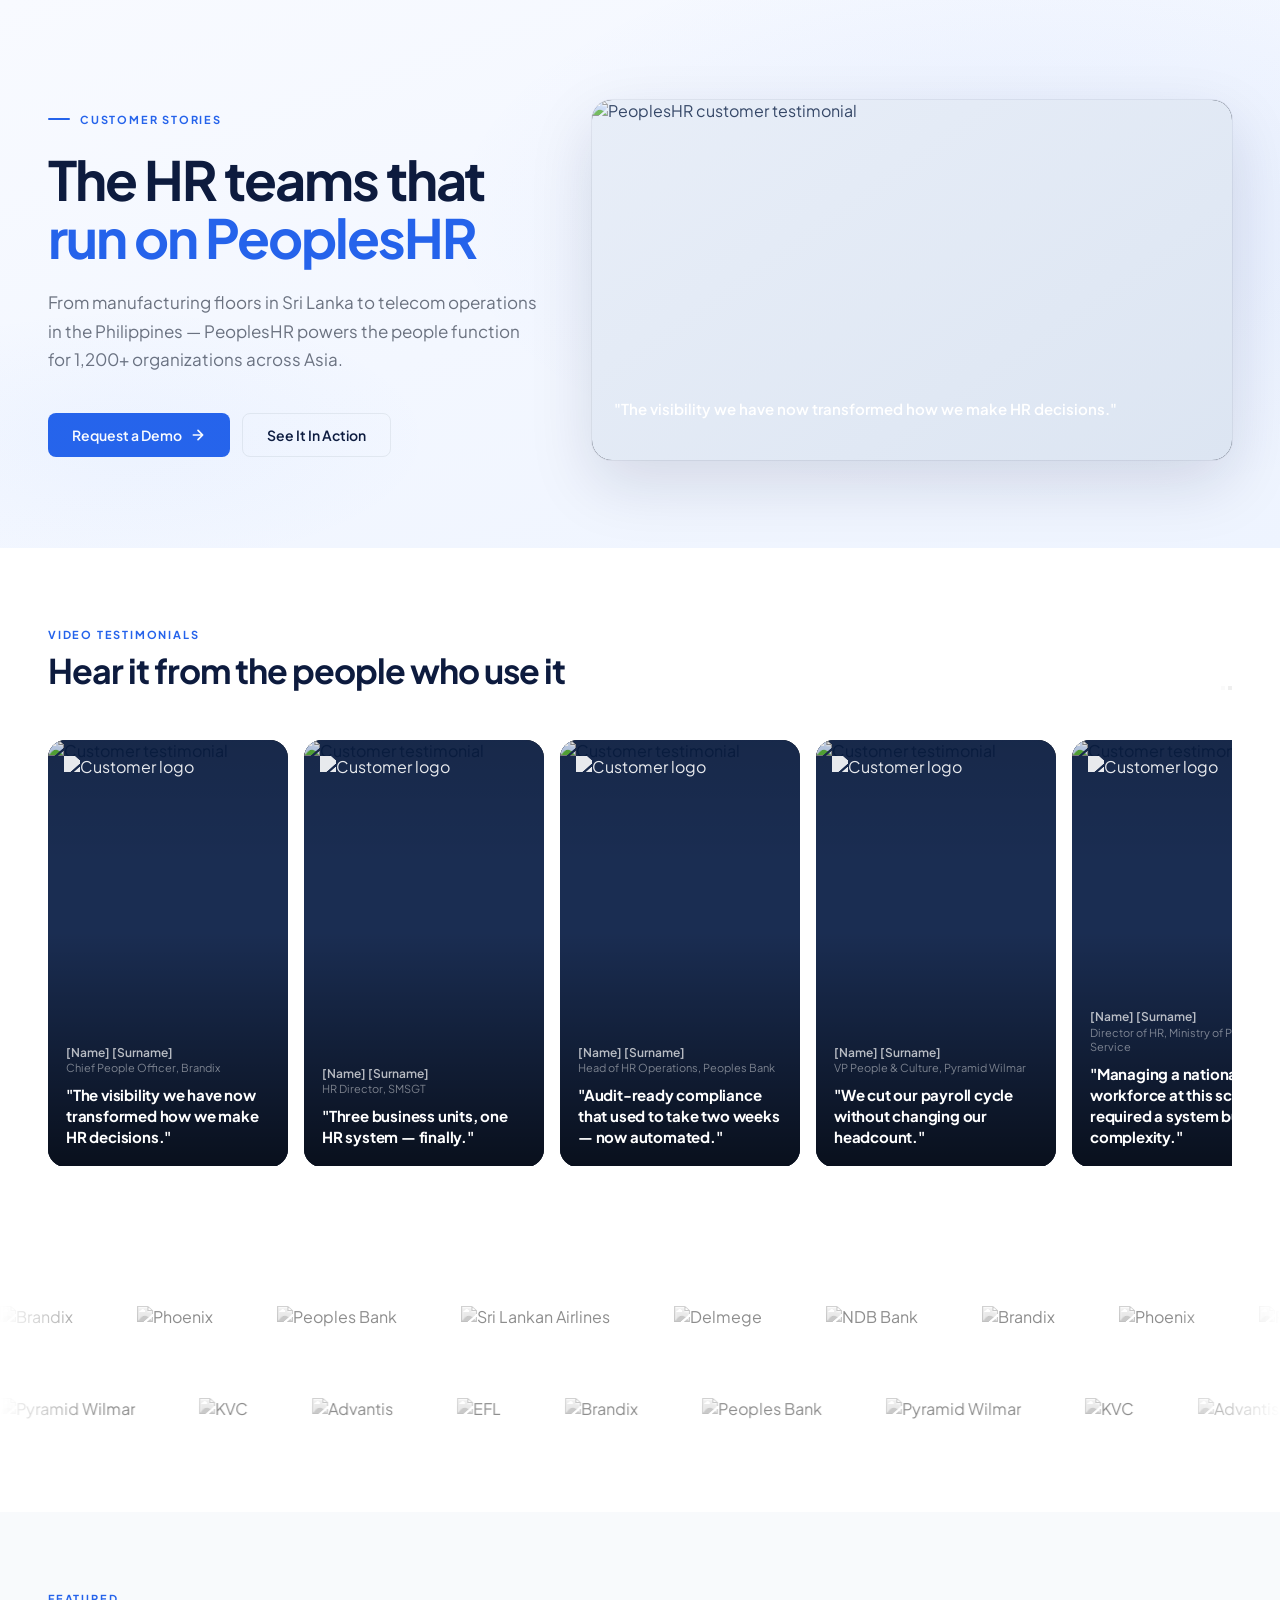
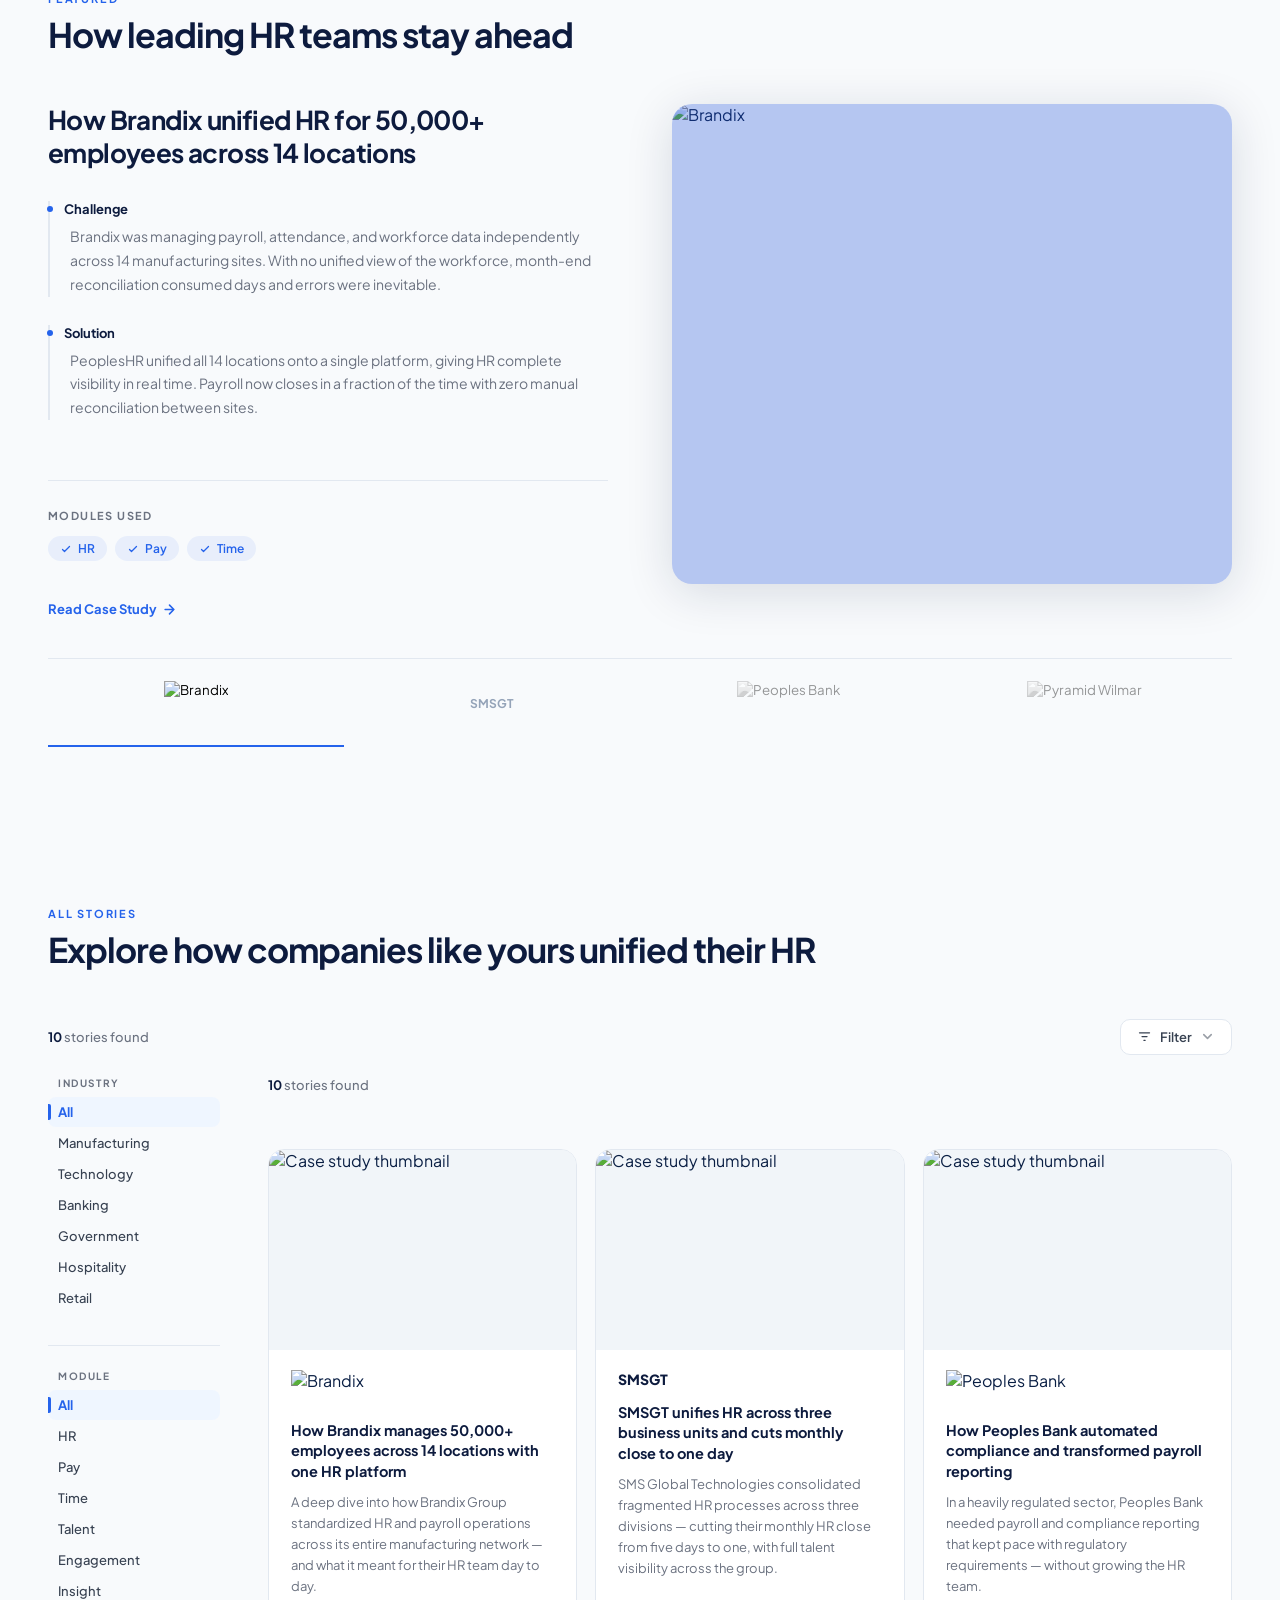
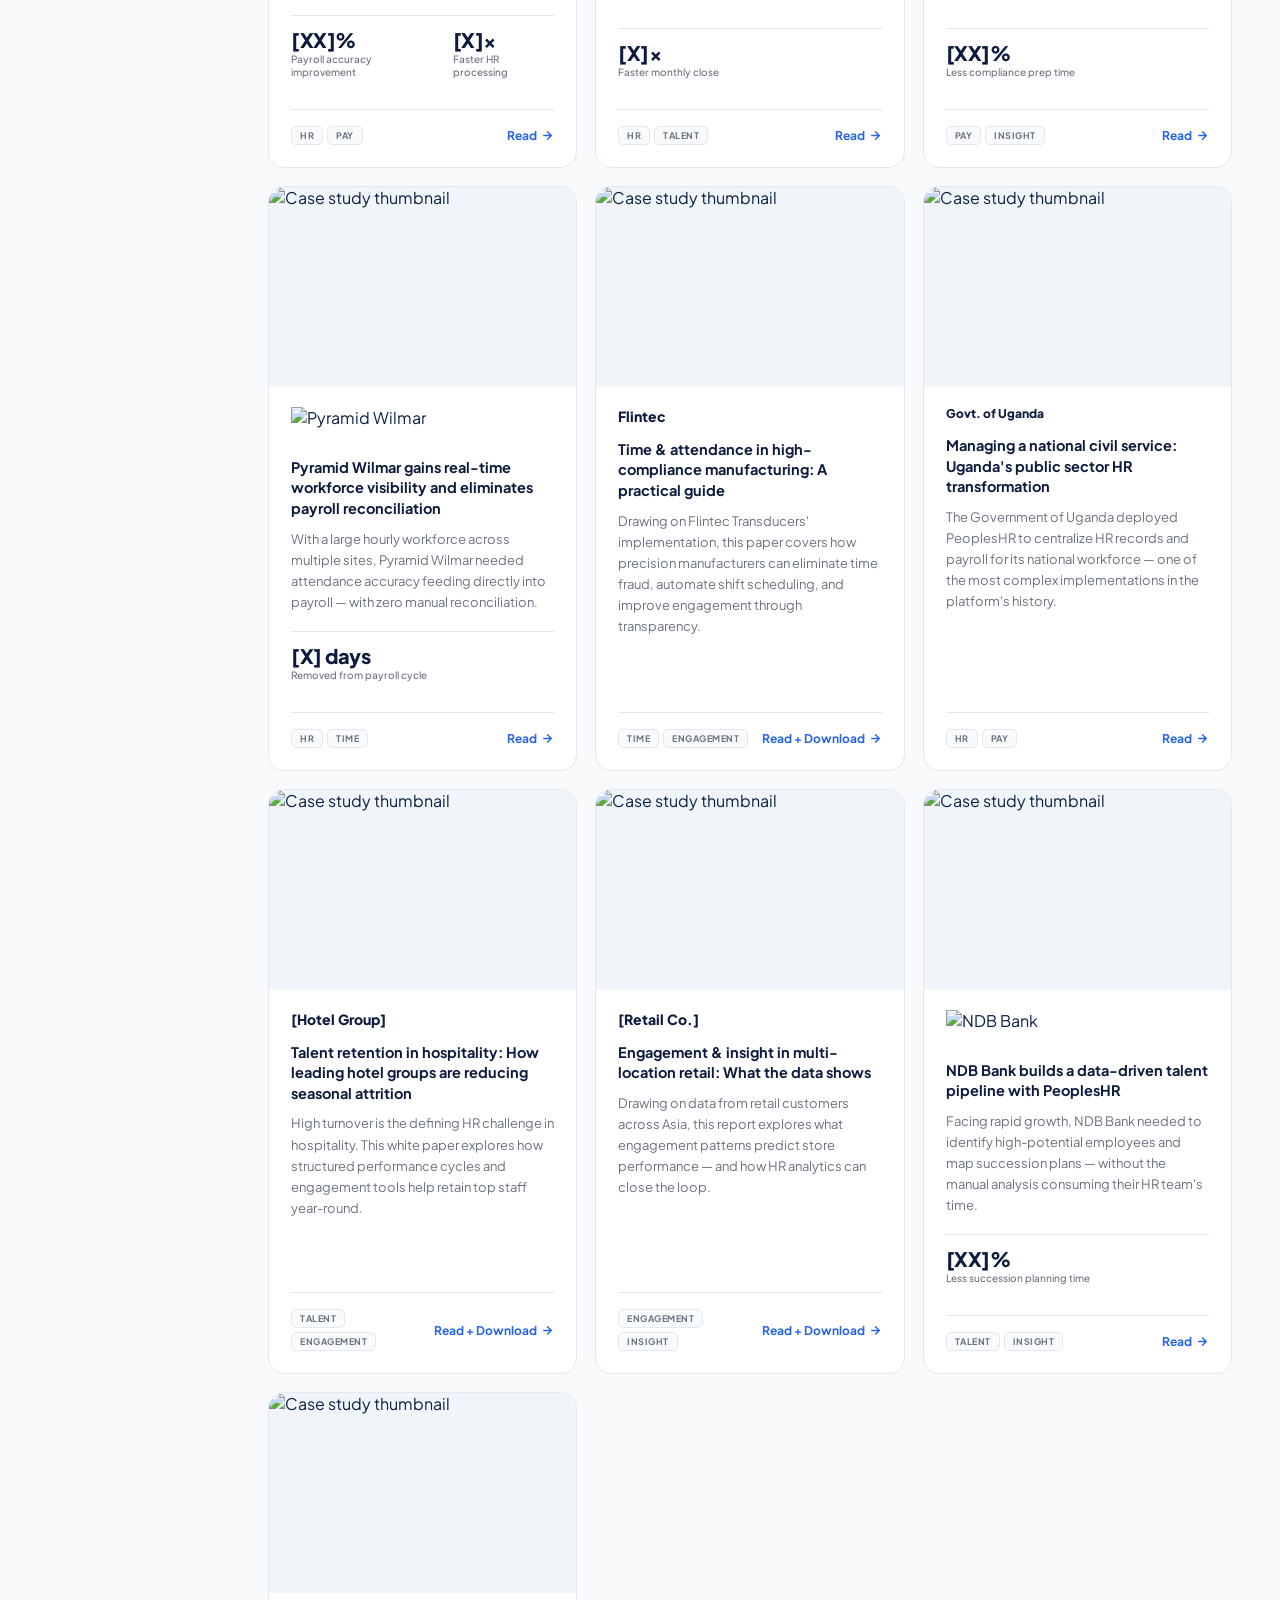
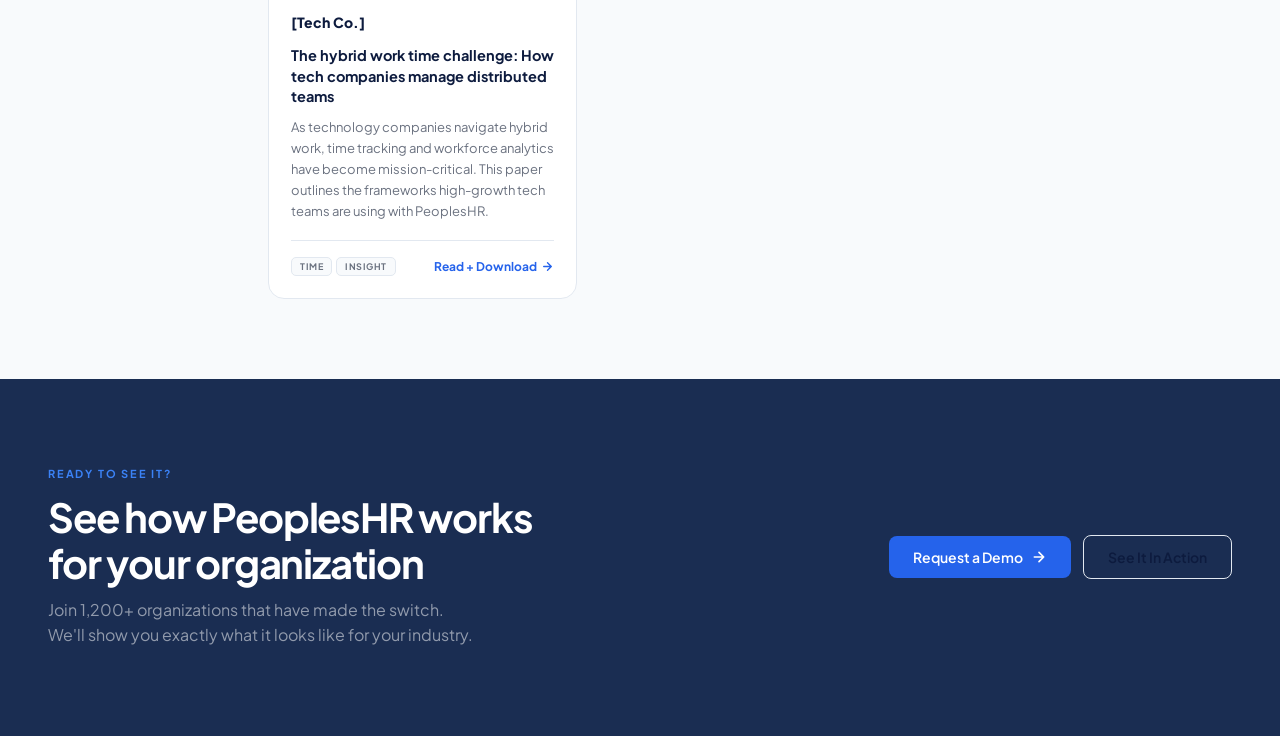
==== commit d934e9ff: "Add index.html page markup for customers page Co-Authored-By: Claude Sonnet 4.6 <noreply@anthropic.c" ====
--- a/index.html
+++ b/index.html
@@ -588,7 +588,7 @@
   Production (WordPress): phrhome.js loads automatically from the theme.
   <script src="phrhome.js"></script>
 -->
-<script src="app.js"></script>
+<script src="script.js"></script>
 
 </body>
 </html>
--- a/style.css
+++ b/style.css
@@ -1,47 +1,6903 @@
-
-  /* ═══════════════════════════════════════════════════════════════════
-     BASE FROM phrhome.css — variables, reset, nav, modal
-     Included here for standalone preview only.
-     On WordPress, phrhome.css covers all of this.
-     ═══════════════════════════════════════════════════════════════════ */
-  *,*::before,*::after{box-sizing:border-box;margin:0;padding:0;}
-  :root{
-    --navy:#0d1b3e;
-    --blue:#2563eb;
-    --blue-light:#3b82f6;
-    --blue-bright:#1d9bf0;
-    --text-dark:#0d1b3e;
-    --text-body:#374151;
-    --text-muted:#6b7280;
-    --bg-white:#ffffff;
-    --bg-light:#f8fafc;
-    --bg-card:#f1f5f9;
-    --border:#e2e8f0;
-    --radius:16px;
-  }
-  html{scroll-behavior:smooth;}
-  body{font-family:'Plus Jakarta Sans',sans-serif;color:var(--text-dark);background:#fff;overflow-x:hidden;}
-
+@import url('https://fonts.googleapis.com/css2?family=Plus+Jakarta+Sans:wght@400;500;600;700;800&display=swap');
+/* phrhome.css Complete stylesheet for PeoplesHR Website Includes: Homepage styles + Solutions page styles Last updated: April 2026 */
+
+*,*::before,*::after{box-sizing:border-box;margin:0;padding:0;}
+:root{
+  --navy:#0d1b3e;
+  --blue:#2563eb;
+  --blue-light:#3b82f6;
+  --blue-bright:#1d9bf0;
+  --text-dark:#0d1b3e;
+  --text-body:#374151;
+  --text-muted:#6b7280;
+  --bg-white:#ffffff;
+  --bg-light:#f8fafc;
+  --bg-card:#f1f5f9;
+  --border:#e2e8f0;
+  --radius:16px;
+}
+html{scroll-behavior:smooth;}
+body{font-family:'Plus Jakarta Sans',sans-serif;color:var(--text-dark);background:#fff;overflow-x:hidden;}
+
+/* NAV */
+nav{
+  position:sticky;top:0;z-index:100;
+  background:rgba(255,255,255,0.95);
+  backdrop-filter:blur(12px);
+  border-bottom:1px solid var(--border);
+  padding:0 48px;
+  height:64px;
+  display:flex;align-items:center;justify-content:space-between;
+}.hero
+.nav-logo{display:flex;align-items:center;gap:8px;text-decoration:none;}
+.logo-text{font-weight:600;font-size:18px;color:#3d3d3d;letter-spacing:-0.2px;}
+.nav-links{display:flex;align-items:center;gap:32px;}
+.nav-links a{font-size:14px;font-weight:500;color:var(--text-dark);text-decoration:none;transition:color .2s;}
+.nav-links a:hover{color:var(--blue);}
+.btn-demo{
+  background:var(--blue);color:#fff;
+  font-size:14px;font-weight:600;
+  padding:10px 22px;border-radius:8px;
+  text-decoration:none;border:none;cursor:pointer;
+  transition:background .2s,transform .15s;
+}
+.btn-demo:hover{background:#1d4ed8;transform:translateY(-1px);}
+
+/* MEGA DROPDOWN */
+.nav-item{position:relative;display:flex;align-items:center;}
+.nav-item > a{display:flex;align-items:center;gap:5px;font-size:14px;font-weight:500;color:var(--text-dark);text-decoration:none;transition:color .2s;padding:4px 0;}
+.nav-item > a:hover,.nav-item:hover > a{color:var(--blue);}
+.nav-item > a .caret{width:14px;height:14px;transition:transform .25s;opacity:0.5;}
+.nav-item:hover > a .caret{transform:rotate(180deg);}
+
+.mega-dropdown{
+  position:absolute;top:calc(100% + 14px);left:50%;transform:translateX(-50%);
+  background:#fff;border:1px solid #e2e8f0;border-radius:16px;
+  box-shadow:0 20px 60px rgba(13,27,62,0.12),0 4px 16px rgba(13,27,62,0.06);
+  padding:28px;width:600px;
+  opacity:0;visibility:hidden;pointer-events:none;
+  transition:opacity .22s ease,transform .22s ease,visibility .22s;
+  transform:translateX(-50%) translateY(8px);
+  z-index:200;
+}
+.nav-item:hover .mega-dropdown{
+  opacity:1;visibility:visible;pointer-events:all;
+  transform:translateX(-50%) translateY(0);
+}
+.mega-dropdown::before{
+  content:'';position:absolute;top:-7px;left:50%;transform:translateX(-50%);
+  width:14px;height:14px;background:#fff;
+  border-left:1px solid #e2e8f0;border-top:1px solid #e2e8f0;
+  border-radius:2px;rotate:45deg;
+}
+.mega-grid{display:grid;grid-template-columns:1fr 1fr;gap:4px 24px;}
+.mega-item{
+  display:flex;align-items:flex-start;gap:12px;
+  padding:12px;border-radius:10px;cursor:pointer;
+  text-decoration:none;transition:background .15s;
+}
+.mega-item:hover{background:#f0f6ff;}
+.mega-icon{
+  width:40px;height:40px;border-radius:10px;
+  background:#f8fafc;border:1px solid #e2e8f0;
+  display:flex;align-items:center;justify-content:center;
+  flex-shrink:0;
+}
+.mega-text h4{font-size:14px;font-weight:600;color:#0d1b3e;margin-bottom:3px;line-height:1.3;}
+.mega-text p{font-size:12px;color:var(--text-muted);line-height:1.4;}
+.mega-divider{grid-column:1/-1;height:1px;background:#f1f5f9;margin:8px 0;}
+.mega-footer{
+  grid-column:1/-1;
+  display:flex;align-items:center;justify-content:space-between;
+  background:#f8fafc;border-radius:10px;padding:14px 18px;margin-top:4px;
+}
+.mega-footer-text{font-size:13.5px;font-weight:600;color:#0d1b3e;}
+.mega-footer-cta{
+  display:flex;align-items:center;gap:6px;
+  background:#0d1b3e;color:#fff;
+  font-size:12px;font-weight:600;padding:7px 14px;border-radius:8px;
+  text-decoration:none;transition:background .2s;white-space:nowrap;
+}
+.mega-footer-cta:hover{background:var(--blue);}
+
+/* Solutions dropdown overrides */
+.solutions-dropdown{width:860px;left:0;transform:translateX(-20%) translateY(8px);}
+.nav-item:hover .solutions-dropdown{transform:translateX(-20%) translateY(0);}
+.solutions-grid{display:flex;gap:0;}
+.solutions-col{flex:1;padding:0 4px;}
+.solutions-col-mid{flex:0 0 240px;}
+.solutions-col-heading{
+  display:block;font-size:13px;font-weight:600;color:var(--blue);
+  text-decoration:underline;text-underline-offset:3px;
+  margin-bottom:12px;padding:0 12px;letter-spacing:0.2px;
+}
+.solutions-divider{width:1px;background:#f1f5f9;margin:0 8px;flex-shrink:0;}
+.solutions-dropdown .mega-item{padding:8px 10px;}
+.solutions-dropdown .mega-icon{width:36px;height:36px;border-radius:8px;}
+.solutions-dropdown .mega-text h4{font-size:13px;}
+.solutions-dropdown .mega-text p{font-size:11px;}
+
+/* Simple single-col dropdowns */
+.simple-dropdown{width:320px;left:50%;transform:translateX(-50%) translateY(8px);}
+.nav-item:hover .simple-dropdown{transform:translateX(-50%) translateY(0);}
+.simple-col{display:flex;flex-direction:column;gap:2px;}
+.simple-divider{height:1px;background:#f1f5f9;margin:8px 4px;}
+
+/* HERO */
+.hero{
+  min-height:100vh;
+  display:flex;align-items:center;
+  padding:80px 48px 60px;
+  position:relative;
+  overflow:hidden;
+  background:linear-gradient(160deg,#fff 0%,#f0f6ff 100%);
+}
+.hero-left{flex:1;max-width:540px;z-index:2;}
+.hero-badge{
+  display:inline-flex;align-items:center;gap:8px;
+  border:1.5px solid #cbd5e1;border-radius:100px;
+  padding:6px 16px;font-size:11px;font-weight:600;
+  letter-spacing:1.2px;color:var(--text-body);
+  margin-bottom:36px;
+  background:rgba(255,255,255,0.8);
+}
+.badge-dot{width:7px;height:7px;border-radius:50%;background:var(--blue);}
+.hero h1{
+  font-size:58px;font-weight:600;line-height:1.08;
+  letter-spacing:-2px;color:#0d1b3e;
+  margin-bottom:28px;
+}
+.hero h1 .accent{color:var(--blue);}
+.hero-body{font-size:17px;color:var(--text-body);line-height:1.65;margin-bottom:40px;max-width:480px;}
+.hero-ctas{display:flex;gap:16px;flex-wrap:wrap;margin-bottom:40px;}
+.btn-primary{
+  background:var(--blue);color:#fff;
+  font-size:15px;font-weight:600;
+  padding:14px 28px;border-radius:10px;
+  text-decoration:none;display:flex;align-items:center;gap:8px;
+  transition:all .2s;box-shadow:0 4px 16px rgba(37,99,235,0.3);
+}
+.btn-primary:hover{background:#1d4ed8;transform:translateY(-2px);box-shadow:0 8px 24px rgba(37,99,235,0.4);}
+.btn-outline{
+  background:#fff;color:#0d1b3e;
+  font-size:15px;font-weight:600;
+  padding:14px 28px;border-radius:10px;
+  text-decoration:none;border:1.5px solid #cbd5e1;
+  transition:all .2s;
+}
+.btn-outline:hover{border-color:var(--blue);color:var(--blue);transform:translateY(-2px);}
+.trust-line{display:flex;align-items:center;gap:10px;font-size:14px;color:var(--text-body);}
+.trust-avatars{display:flex;align-items:center;}
+.trust-avatar{
+  width:36px;height:36px;border-radius:50%;
+  border:2.5px solid #fff;overflow:hidden;
+  margin-left:-10px;flex-shrink:0;
+  box-shadow:0 1px 4px rgba(0,0,0,0.12);
+  background:#f1f5f9;
+}
+.trust-avatar:first-child{margin-left:0;}
+.trust-avatar img{width:100%;height:100%;object-fit:cover;display:block;}
+.trust-line b{color:#0d1b3e;}
+
+/* hero right image */
+.hero-right{
+  flex:1;display:flex;justify-content:flex-end;
+  position:relative;z-index:2;padding-left:48px;
+}
+.hero-banner-img{
+  width:100%;max-width:560px;
+  border-radius:20px;
+  object-fit:contain;
+  filter:drop-shadow(0 20px 60px rgba(13,27,62,0.14));
+}
+
+/* LEXI SECTION */
+.lexi-section{
+  padding:100px 48px;
+  background:#fff;
+  display:flex;align-items:center;gap:80px;
+}
+.lexi-ui-img{
+  flex:0 0 420px;width:420px;
+  border-radius:20px;
+  object-fit:contain;
+  filter:drop-shadow(0 8px 48px rgba(13,27,62,0.12));
+}
+
+.lexi-copy{flex:1;}
+.section-label{
+  font-size:11px;font-weight:600;letter-spacing:1.5px;
+  color:var(--blue);margin-bottom:16px;
+}
+.lexi-copy h2{
+  font-size:42px;font-weight:600;line-height:1.1;letter-spacing:-1.5px;
+  color:#0d1b3e;margin-bottom:24px;
+}
+.lexi-copy h2 span{color:var(--blue);}
+.lexi-copy p{font-size:15px;color:var(--text-body);line-height:1.7;margin-bottom:16px;}
+.lexi-chips{display:flex;gap:12px;margin-top:32px;flex-wrap:wrap;}
+.lexi-chip{
+  display:flex;align-items:center;gap:10px;
+  background:#f8fafc;border:1.5px solid #e2e8f0;border-radius:12px;
+  padding:12px 18px;font-size:13.5px;font-weight:600;color:#0d1b3e;
+  cursor:pointer;transition:all .2s;
+}
+.lexi-chip:hover{border-color:var(--blue);background:#eff6ff;color:var(--blue);}
+.chip-icon{
+  width:28px;height:28px;border-radius:7px;background:var(--blue);
+  display:flex;align-items:center;justify-content:center;
+}
+
+/* MODULES TAB LAYOUT */
+.modules-section{padding:100px 48px;background:#f8fafc;}
+.section-center{text-align:center;margin-bottom:60px;}
+.section-center h2{font-size:40px;font-weight:600;letter-spacing:-1.5px;color:#0d1b3e;margin-bottom:14px;}
+.section-center p{font-size:16px;color:var(--text-muted);}
+.explore-link{font-size:13.5px;font-weight:600;color:var(--blue);text-decoration:none;display:flex;align-items:center;gap:4px;transition:gap .2s;}
+.explore-link:hover{gap:8px;}
+
+.modules-tab-wrap{display:flex;gap:28px;align-items:flex-start;}
+.module-tabs{flex:0 0 188px;display:flex;flex-direction:column;gap:4px;}
+.module-tab{
+  display:flex;align-items:center;gap:12px;
+  padding:13px 16px;border-radius:12px;cursor:pointer;
+  transition:all .2s;color:var(--text-muted);
+  font-size:14.5px;font-weight:600;
+  border:1.5px solid transparent;position:relative;
+}
+.module-tab:hover{background:#fff;color:#0d1b3e;border-color:#e2e8f0;}
+.module-tab.active{background:#fff;color:var(--blue);border-color:#bfdbfe;box-shadow:0 2px 12px rgba(37,99,235,0.1);}
+.mtab-icon{width:20px;height:20px;flex-shrink:0;display:flex;}
+.module-tab span{flex:1;}
+.mtab-arrow{flex-shrink:0;opacity:0;transition:opacity .2s;}
+.module-tab.active .mtab-arrow{opacity:1;color:var(--blue);}
+.module-tab.active::before{content:'';position:absolute;left:0;top:20%;bottom:20%;width:3px;border-radius:2px;background:var(--blue);}
+
+.module-preview-panel{flex:1;background:#fff;border-radius:20px;border:1px solid #e2e8f0;overflow:visible;box-shadow:0 8px 40px rgba(13,27,62,0.08);}
+
+.preview-content{display:none;}
+.preview-content.active{display:block;}
+.preview-img{
+  width:100%;
+  height:auto;
+  object-fit:contain;
+  display:block;
+  border-radius:0 0 16px 16px;
+}
+
+.preview-sidebar{width:140px;flex-shrink:0;background:#1e293b;padding:16px 0;display:flex;flex-direction:column;gap:2px;}
+.psb-logo{padding:8px 16px 14px;border-bottom:1px solid rgba(255,255,255,0.08);margin-bottom:6px;}
+.psb-item{padding:9px 16px;font-size:12px;color:rgba(255,255,255,0.5);cursor:pointer;transition:all .15s;}
+.psb-item.active{background:rgba(37,99,235,0.3);color:#fff;}
+.psb-item:hover:not(.active){background:rgba(255,255,255,0.06);color:rgba(255,255,255,0.8);}
+
+.preview-main{flex:1;overflow:hidden;display:flex;flex-direction:column;background:#fff;}
+.prev-topbar{display:flex;align-items:center;justify-content:space-between;padding:14px 20px;border-bottom:1px solid #f1f5f9;}
+.prev-title{font-size:15px;font-weight:600;color:#0d1b3e;}
+.prev-btn-blue{background:var(--blue);color:#fff;font-size:12px;font-weight:600;padding:6px 14px;border-radius:8px;cursor:pointer;}
+
+.prev-stats-row{display:flex;gap:10px;padding:12px 20px;}
+.prev-stat-card{flex:1;background:#f8fafc;border:1px solid #f1f5f9;border-radius:10px;padding:11px;}
+.psc-num{font-size:20px;font-weight:600;letter-spacing:-0.5px;}
+.psc-label{font-size:10px;color:var(--text-muted);margin-top:2px;font-weight:500;}
+
+.prev-table{flex:1;overflow:hidden;margin:0 20px 14px;border:1px solid #f1f5f9;border-radius:10px;}
+.prev-table-head{display:grid;grid-template-columns:32px 1fr 1fr 1fr 80px;padding:8px 12px;background:#f8fafc;font-size:11px;font-weight:600;color:var(--text-muted);letter-spacing:0.5px;border-bottom:1px solid #f1f5f9;align-items:center;gap:6px;}
+.prev-table-row{display:grid;grid-template-columns:32px 1fr 1fr 1fr 80px;padding:8px 12px;align-items:center;gap:6px;font-size:12px;color:var(--text-body);border-bottom:1px solid #f8fafc;transition:background .15s;}
+.prev-table-row:hover{background:#fafbfc;}
+.prev-avatar{width:28px;height:28px;border-radius:8px;display:flex;align-items:center;justify-content:center;font-size:10px;font-weight:600;flex-shrink:0;}
+.status-chip{display:inline-block;padding:3px 8px;border-radius:100px;font-size:10px;font-weight:600;text-align:center;}
+.status-chip.green{background:#dcfce7;color:#15803d;}
+.status-chip.amber{background:#fef3c7;color:#92400e;}
+
+.prev-week{flex:1;padding:12px 20px;}
+.prev-week-label{font-size:12px;font-weight:600;color:var(--text-muted);margin-bottom:12px;}
+.prev-week-bars{display:flex;gap:12px;height:110px;align-items:flex-end;}
+.pwb-day{display:flex;flex-direction:column;align-items:center;gap:6px;flex:1;}
+.pwb-bar{width:100%;border-radius:6px 6px 0 0;}
+.pwb-day span{font-size:11px;color:var(--text-muted);font-weight:500;}
+
+.prev-lexi-chat{margin:0 20px 14px;background:#f8fafc;border-radius:12px;padding:14px;flex:1;overflow:hidden;}
+.plc-header{display:flex;align-items:center;gap:8px;margin-bottom:12px;}
+.plc-avatar{width:24px;height:24px;border-radius:6px;background:var(--blue);display:flex;align-items:center;justify-content:center;}
+.plc-header span:nth-child(2){font-size:13px;font-weight:600;color:#0d1b3e;}
+.plc-status{font-size:11px;color:#16a34a;margin-left:auto;}
+.plc-msg{font-size:12.5px;line-height:1.55;padding:10px 12px;border-radius:10px;margin-bottom:8px;}
+.plc-msg.user{background:#fff;border:1px solid #e2e8f0;color:var(--text-body);}
+.plc-msg.lexi{background:var(--blue);color:#fff;}
+
+/* Mobile only */
+.modules-mobile-only{display:none;}
+
+/* INDUSTRIES */
+.industries-section{padding:5px 48px 0;background:#fff;}
+.industries-section .section-center p{color:var(--text-muted);}
+.industry-tabs{display:flex;gap:12px;justify-content:center;flex-wrap:wrap;margin-bottom:56px;}
+.industry-tab{
+  padding:10px 22px;border-radius:100px;
+  border:1.5px solid #e2e8f0;font-size:14px;font-weight:500;
+  color:var(--text-body);cursor:pointer;transition:all .2s;background:#fff;
+}
+.industry-tab.active{background:var(--blue);color:#fff;border-color:var(--blue);}
+.industry-tab:hover:not(.active){border-color:var(--blue);color:var(--blue);}
+/* Industry Logo Slider */
+.client-logos{
+  overflow:hidden;
+  position:relative;
+  padding:0 0 72px;
+  min-height:140px;
+  display:flex;
+  align-items:center;
+}
+.client-logos::before,
+.client-logos::after{
+  content:'';position:absolute;top:0;bottom:72px;width:120px;z-index:2;pointer-events:none;
+}
+.client-logos::before{left:0;background:linear-gradient(to right,#fff,transparent);}
+.client-logos::after{right:0;background:linear-gradient(to left,#fff,transparent);}
+
+@keyframes logo-scroll{
+  from{transform:translateX(0);}
+  to{transform:translateX(-50%);}
+}
+.logo-slider-track{
+  display:flex;
+  align-items:center;
+  gap:48px;
+  width:max-content;
+  animation:logo-scroll 20s linear infinite;
+  padding:8px 0;
+}
+.client-logo{
+  display:flex;align-items:center;justify-content:center;
+  font-size:14px;font-weight:600;letter-spacing:1.5px;
+  color:#94a3b8;cursor:default;
+  opacity:0.65;
+  transition:opacity .25s ease;
+  flex-shrink:0;
+}
+.client-logo:hover{opacity:1;}
+.client-logos .client-logo img{
+  height:64px !important;
+  max-width:130px !important;
+  width:auto !important;
+  object-fit:contain !important;
+  border-radius:0 !important;
+  box-shadow:none !important;
+  border:none !important;
+  display:block;
+}
+.stats-bar{
+  background:#0d1b3e;padding:56px 48px;
+  display:flex;align-items:center;justify-content:space-around;
+  gap:20px;
+}
+.stat-item{text-align:center;flex:1;position:relative;}
+.stat-item:not(:last-child)::after{
+  content:'';position:absolute;right:0;top:50%;transform:translateY(-50%);
+  width:1px;height:60px;background:rgba(255,255,255,0.15);
+}
+.stat-num{font-size:52px;font-weight:600;color:#fff;letter-spacing:-2px;line-height:1;}
+.stat-label{font-size:11px;font-weight:600;letter-spacing:1.5px;color:rgba(255,255,255,0.5);margin-top:8px;text-transform:uppercase;}
+
+/* PERSONAS */
+.personas-section{padding:100px 48px;background:#fff;}
+.section-tag{
+  display:inline-block;background:#eff6ff;
+  border:1px solid #bfdbfe;border-radius:100px;
+  padding:6px 18px;font-size:11px;font-weight:600;
+  letter-spacing:1.2px;color:var(--blue);
+  margin-bottom:20px;
+}
+.personas-section h2{
+  font-size:50px;font-weight:600;letter-spacing:-2px;
+  color:#0d1b3e;max-width:700px;margin:0 auto 60px;
+  text-align:center;line-height:1.1;
+}
+.personas-grid{display:grid;grid-template-columns:repeat(4,1fr);gap:20px;}
+.persona-card{
+  background:#f8fafc;border-radius:var(--radius);
+  border:1px solid #e2e8f0;padding:28px;
+  transition:all .25s;
+}
+.persona-card:hover{background:#fff;transform:translateY(-4px);box-shadow:0 12px 40px rgba(13,27,62,0.1);}
+.persona-emoji{margin-bottom:16px;display:block;line-height:0;}
+.persona-card h3{font-size:17px;font-weight:600;color:#0d1b3e;margin-bottom:14px;}
+.persona-card p{font-size:13.5px;color:var(--text-body);line-height:1.65;margin-bottom:24px;}
+.more-info{font-size:13px;font-weight:600;color:var(--blue);text-decoration:none;display:flex;align-items:center;gap:4px;}
+.more-info:hover{gap:8px;}
+
+/* CASE STUDIES */
+.case-studies-section{padding:100px 48px;background:#f8fafc;}
+.case-studies-section .section-center{text-align:center;}
+.case-studies-section .section-label{text-align:center;display:block;margin-bottom:12px;}
+.case-studies-section .section-center h2{font-size:40px;}
+.case-studies-section .section-center p{font-size:15px;color:var(--text-muted);max-width:560px;margin:0 auto;}
+.cs-grid{display:grid;grid-template-columns:repeat(3,1fr);gap:24px;margin-top:56px;}
+.cs-card{
+  background:#fff;border-radius:var(--radius);
+  border:1px solid #e2e8f0;overflow:hidden;
+  transition:all .25s;
+}
+.cs-card:hover{transform:translateY(-4px);box-shadow:0 16px 48px rgba(13,27,62,0.12);}
+.cs-img{
+  height:200px;position:relative;
+  display:flex;align-items:flex-end;padding:20px;
+}
+.cs-img-1{background:linear-gradient(135deg,#1e40af 0%,#3b82f6 100%);}
+.cs-img-2{background:linear-gradient(135deg,#0f172a 0%,#1e3a5f 100%);}
+.cs-img-3{background:linear-gradient(135deg,#4f46e5 0%,#7c3aed 60%,#ec4899 100%);}
+.cs-img::before{
+  content:'';position:absolute;
+  width:140px;height:140px;border-radius:50%;
+  border:1px solid rgba(255,255,255,0.1);
+  top:-20px;right:20px;
+}
+.cs-tag{
+  background:rgba(255,255,255,0.9);
+  border-radius:6px;padding:5px 12px;
+  font-size:11px;font-weight:600;letter-spacing:0.8px;color:#0d1b3e;
+  position:relative;z-index:1;
+}
+.cs-content{padding:28px;}
+.cs-company{font-size:11px;font-weight:600;letter-spacing:1.2px;color:var(--blue);margin-bottom:10px;}
+.cs-content h3{font-size:17px;font-weight:600;color:#0d1b3e;line-height:1.35;margin-bottom:14px;}
+.cs-content p{font-size:13.5px;color:var(--text-body);line-height:1.65;margin-bottom:24px;}
+.read-more{font-size:13px;font-weight:600;color:var(--blue);text-decoration:none;display:flex;align-items:center;gap:4px;}
+.read-more:hover{gap:8px;}
+.cs-cta-row{text-align:center;margin-top:48px;}
+.cs-cta-row p{font-size:15px;color:var(--text-body);margin-bottom:20px;}
+.btn-outline-blue{
+  display:inline-block;padding:14px 32px;border-radius:10px;
+  border:1.5px solid var(--blue);color:var(--blue);
+  font-size:14px;font-weight:600;text-decoration:none;
+  transition:all .2s;
+}
+.btn-outline-blue:hover{background:var(--blue);color:#fff;transform:translateY(-2px);}
+
+/* DOMAIN EXPERIENCE */
+.domain-section{
+  padding:100px 48px;background:#fff;
+  display:flex;gap:80px;align-items:flex-start;
+}
+.domain-left{flex:0 0 400px;}
+.domain-badge-wrap{display:flex;gap:16px;align-items:center;margin-bottom:28px;}
+.domain-num{
+  font-size:64px;font-weight:600;color:var(--blue);
+  line-height:1;letter-spacing:-3px;
+}
+.domain-badge{
+  background:#0d1b3e;border-radius:12px;padding:14px 18px;
+}
+.domain-badge p:first-child{font-size:14px;font-weight:600;color:#fff;margin-bottom:4px;}
+.domain-badge p:last-child{font-size:12px;color:rgba(255,255,255,0.5);}
+.domain-left h2{
+  font-size:38px;font-weight:600;letter-spacing:-1.5px;
+  color:#0d1b3e;margin-bottom:20px;line-height:1.15;
+}
+.domain-left p{font-size:15px;color:var(--text-body);line-height:1.7;}
+.domain-right{flex:1;}
+.feature-list{display:flex;flex-direction:column;gap:0;}
+.feature-item{
+  display:flex;gap:16px;padding:24px 0;
+  border-bottom:1px solid #f1f5f9;
+}
+.feature-item:first-child{border-top:1px solid #f1f5f9;}
+.feature-icon-wrap{
+  width:48px;height:48px;border-radius:12px;
+  background:#f8fafc;border:1px solid #e2e8f0;
+  display:flex;align-items:center;justify-content:center;
+  flex-shrink:0;
+}
+.feature-item h4{font-size:15px;font-weight:600;color:#0d1b3e;margin-bottom:6px;}
+.feature-item p{font-size:13.5px;color:var(--text-body);line-height:1.6;}
+
+/* ACCREDITATIONS */
+.accreditations-section{
+  padding:64px 80px;
+  background:#f8fafc;
+  border-top:1px solid #e2e8f0;
+  text-align:center;
+}
+.accred-text{
+  font-size:15px;font-weight:600;color:var(--text-body);
+  max-width:700px;margin:0 auto 48px;line-height:1.6;
+}
+.accred-badges{
+  display:flex;align-items:center;justify-content:center;
+  gap:40px;flex-wrap:wrap;
+}
+.accred-badge{
+  display:flex;flex-direction:column;align-items:center;
+  transition:transform .2s;cursor:default;
+}
+.accred-badge:hover{transform:translateY(-4px);}
+.accred-badges .accred-badge img {
+  height: 90px !important;
+  max-width: 140px !important;
+  object-fit: contain !important;
+  border-radius: 0 !important;
+  box-shadow: none !important;
+  border: none !important;
+}
+.accred-badge span{display:none;}
+
+/* TESTIMONIAL CAROUSEL */
+.testimonial-section{
+  padding:100px 80px;
+  background:#f0f6ff;
+  position:relative;overflow:hidden;
+}
+.testimonial-section::before{
+  content:'"';font-size:280px;font-weight:600;
+  color:rgba(37,99,235,0.08);position:absolute;
+  top:-40px;left:40px;line-height:1;font-family:Georgia,serif;
+  pointer-events:none;
+}
+.testimonial-track-wrap{overflow:hidden;position:relative;z-index:1;}
+.testimonial-track{
+  display:flex;
+  transition:transform .5s cubic-bezier(.4,0,.2,1);
+}
+.testimonial-slide{
+  min-width:100%;text-align:center;padding:0 60px;
+  box-sizing:border-box;
+}
+.testimonial-quote{
+  font-size:26px;font-weight:600;color:#0d1b3e;
+  line-height:1.5;max-width:820px;margin:0 auto 36px;
+  letter-spacing:-0.5px;
+}
+.testimonial-author{font-size:15px;font-weight:600;color:#0d1b3e;margin-bottom:4px;}
+.testimonial-title{font-size:12px;font-weight:600;letter-spacing:0.5px;color:var(--text-muted);word-break:break-word;}
+
+.testimonial-meta{
+  display:flex;align-items:center;justify-content:center;
+  gap:12px;margin-top:0;
+  max-width:680px;margin-left:auto;margin-right:auto;
+}
+.t-avatar{
+  width:56px;height:56px;border-radius:50%;
+  overflow:hidden;flex-shrink:0;
+  border:3px solid #fff;
+  box-shadow:0 2px 12px rgba(13,27,62,0.12);
+}
+.t-avatar svg{display:block;}
+.t-meta-text{text-align:left;min-width:0;flex-shrink:1;}
+.t-company-logo{
+  border-left:1px solid #e2e8f0;
+  padding-left:16px;
+  display:flex;align-items:center;
+  margin-left:auto;
+}
+
+.testimonial-controls{
+  display:flex;align-items:center;justify-content:center;
+  gap:20px;margin-top:48px;position:relative;z-index:1;
+}
+.t-arrow{
+  width:44px;height:44px;border-radius:50%;
+  border:1.5px solid #cbd5e1;background:#fff;
+  display:flex;align-items:center;justify-content:center;
+  cursor:pointer;color:#0d1b3e;
+  transition:all .2s;flex-shrink:0;
+}
+.t-arrow:hover{border-color:var(--blue);color:var(--blue);background:#eff6ff;}
+.t-dots{display:flex;gap:8px;align-items:center;}
+.t-dot{
+  width:8px;height:8px;border-radius:50%;
+  background:#cbd5e1;border:none;cursor:pointer;padding:0;
+  transition:all .3s;
+}
+.t-dot.active{background:var(--blue);width:24px;border-radius:4px;}
+
+/* CTA BANNER */
+.cta-banner{
+  padding:90px 80px;
+  background:linear-gradient(135deg,#1d4ed8 0%,#2563eb 50%,#3b82f6 100%);
+  text-align:center;
+}
+.cta-banner h2{
+  font-size:48px;font-weight:600;color:#fff;
+  letter-spacing:-1.5px;line-height:1.15;
+  max-width:700px;margin:0 auto 32px;
+}
+.cta-pills{
+  display:flex;flex-wrap:wrap;gap:12px;
+  justify-content:center;margin-bottom:44px;
+}
+.cta-pill{
+  display:flex;align-items:center;gap:8px;
+  border:1.5px solid rgba(255,255,255,0.35);border-radius:100px;
+  padding:10px 22px;font-size:14px;font-weight:500;color:#fff;
+  background:rgba(255,255,255,0.08);
+}
+.pill-check{
+  width:20px;height:20px;border-radius:50%;
+  border:1.5px solid rgba(255,255,255,0.5);
+  display:flex;align-items:center;justify-content:center;
+}
+.cta-btns{display:flex;gap:16px;justify-content:center;}
+.cta-btn-white{
+  background:#fff;color:var(--blue);
+  font-size:15px;font-weight:600;
+  padding:15px 32px;border-radius:10px;
+  text-decoration:none;transition:all .2s;
+}
+.cta-btn-white:hover{transform:translateY(-2px);box-shadow:0 8px 24px rgba(0,0,0,0.2);}
+.cta-btn-ghost{
+  background:transparent;color:#fff;
+  font-size:15px;font-weight:600;
+  padding:15px 32px;border-radius:10px;
+  text-decoration:none;border:1.5px solid rgba(255,255,255,0.4);
+  transition:all .2s;
+}
+.cta-btn-ghost:hover{background:rgba(255,255,255,0.1);transform:translateY(-2px);}
+
+/* FOOTER */
+footer{padding:64px 48px 36px;background:#fff;border-top:1px solid #e2e8f0;}
+.footer-top{display:flex;gap:48px;margin-bottom:48px;}
+.footer-brand{flex:0 0 260px;}
+.footer-brand .nav-logo{margin-bottom:16px;}
+.footer-brand > p{font-size:13px;color:var(--text-muted);line-height:1.65;}
+.footer-office-label{font-size:12px;font-weight:600;color:var(--blue);margin-bottom:4px;}
+.footer-office-text{font-size:13px;color:var(--text-muted);line-height:1.6;}
+.footer-email{display:block;font-size:13px;font-weight:600;color:var(--blue);text-decoration:none;margin-top:16px;margin-bottom:20px;}
+.footer-email:hover{text-decoration:underline;}
+.footer-socials{display:flex;gap:10px;margin-top:4px;}
+.social-icon{
+  width:34px;height:34px;border-radius:8px;
+  border:1px solid #e2e8f0;color:var(--text-muted);
+  display:flex;align-items:center;justify-content:center;
+  text-decoration:none;transition:all .2s;
+}
+.social-icon:hover{border-color:var(--blue);color:var(--blue);background:#eff6ff;}
+.footer-cols{display:flex;gap:28px;flex:1;flex-wrap:wrap;}
+.footer-col{min-width:100px;}
+.footer-col h4{font-size:12px;font-weight:600;letter-spacing:1.2px;color:#0d1b3e;text-transform:uppercase;margin-bottom:14px;}
+.footer-col a{display:block;font-size:13px;color:var(--text-muted);text-decoration:none;margin-bottom:9px;transition:color .2s;line-height:1.4;}
+.footer-col a:hover{color:var(--blue);}
+.footer-col-sublabel{font-size:11px;font-weight:600;letter-spacing:0.8px;color:#0d1b3e;text-transform:uppercase;margin-bottom:8px;margin-top:4px;}
+.footer-bottom{
+  display:flex;justify-content:space-between;align-items:center;
+  border-top:1px solid #e2e8f0;padding-top:24px;
+}
+.footer-bottom p{font-size:13px;color:var(--text-muted);}
+.footer-bottom-links{display:flex;gap:28px;align-items:center;}
+.footer-bottom-links a{font-size:13px;color:var(--text-muted);text-decoration:none;transition:color .2s;white-space:nowrap;}
+.footer-bottom-links a:hover{color:var(--blue);}
+.footer-certs{display:flex;gap:16px;}
+.cert-badge{font-size:11px;font-weight:600;color:var(--text-muted);letter-spacing:0.5px;}
+
+/* SVG icons inline */
+svg{display:block;}
+
+/* HAMBURGER */
+.hamburger{
+  display:none;flex-direction:column;justify-content:center;gap:5px;
+  width:40px;height:40px;cursor:pointer;background:none;border:none;padding:4px;
+  border-radius:8px;transition:background .15s;flex-shrink:0;
+}
+.hamburger:hover{background:#f1f5f9;}
+.hamburger span{
+  display:block;width:22px;height:2px;background:#0d1b3e;
+  border-radius:2px;transition:transform .3s ease,opacity .3s ease;
+  transform-origin:center;
+}
+.hamburger.open span:nth-child(1){transform:translateY(7px) rotate(45deg);}
+.hamburger.open span:nth-child(2){opacity:0;}
+.hamburger.open span:nth-child(3){transform:translateY(-7px) rotate(-45deg);}
+
+/* Mobile nav drawer */
+.mobile-nav{
+  display:none;position:fixed;top:64px;left:0;right:0;bottom:0;
+  background:#fff;z-index:99;overflow-y:auto;
+  padding:20px 24px 40px;
+  transform:translateX(100%);transition:transform .3s ease;
+}
+.mobile-nav.open{transform:translateX(0);}
+.mobile-nav-link{
+  display:flex;align-items:center;justify-content:space-between;
+  padding:16px 0;border-bottom:1px solid #f1f5f9;
+  font-size:16px;font-weight:600;color:#0d1b3e;text-decoration:none;cursor:pointer;
+}
+.mobile-nav-link svg{width:16px;height:16px;opacity:0.4;transition:transform .25s;}
+.mobile-nav-link.open svg{transform:rotate(180deg);}
+.mobile-sub{
+  max-height:0;overflow:hidden;transition:max-height .35s ease;
+}
+.mobile-sub.open{max-height:600px;}
+.mobile-sub-item{
+  display:flex;align-items:center;gap:12px;
+  padding:12px 0 12px 8px;text-decoration:none;
+}
+.mobile-sub-icon{width:36px;height:36px;border-radius:9px;background:#f0f6ff;display:flex;align-items:center;justify-content:center;font-size:18px;flex-shrink:0;}
+.mobile-sub-item h4{font-size:14px;font-weight:600;color:#0d1b3e;}
+.mobile-sub-item p{font-size:12px;color:var(--text-muted);}
+.mobile-cta{
+  display:block;width:100%;text-align:center;
+  background:var(--blue);color:#fff;
+  font-size:15px;font-weight:600;padding:15px;
+  border-radius:10px;text-decoration:none;margin-top:24px;
+}
+.new-tag{background:#2563eb;color:#fff;font-size:9px;font-weight:600;letter-spacing:0.5px;padding:2px 6px;border-radius:100px;line-height:1.4;}
+
+/* RESPONSIVE */
+
+/* Tablet ( 1200px) */
+@media(max-width:1200px){
+  nav{padding:0 28px;}
+  .nav-links{gap:20px;}
+  .nav-links a,.nav-item>a{font-size:13px;}
+  .hero{padding:60px 32px 48px;}
+  .hero h1{font-size:46px;}
+  .hero-banner-img{max-width:380px;}
+  .lexi-section{padding:80px 32px;gap:40px;}
+  .lexi-ui-img{flex:0 0 300px;width:300px;}
+  .modules-section{padding:80px 32px;}
+  .modules-tab-wrap{gap:20px;}
+  .module-tabs{flex:0 0 170px;}
+  .industries-section{padding:80px 32px 0;}
+  .personas-section{padding:80px 32px;}
+  .personas-grid{grid-template-columns:repeat(2,1fr);}
+  .case-studies-section{padding:80px 32px;}
+  .domain-section{padding:80px 32px;gap:40px;}
+  .domain-left{flex:0 0 280px;}
+  .testimonial-section{padding:80px 40px;}
+  .cta-banner{padding:72px 40px;}
+  footer{padding:48px 32px 28px;}
+  .footer-top{gap:32px;}
+  .footer-cols{gap:20px;}
+}
+
+/* Tablet portrait / large mobile ( 1024px) */
+@media(max-width:1024px){
+  /* Nav: hide low-priority items */
+  .nav-links{gap:16px;}
+  .hero h1{font-size:40px;}
+  .hero-right{padding-left:28px;}
+  .hero-banner-img{max-width:340px;}
+  /* Modules tab: compress */
+  .module-tabs{flex:0 0 150px;}
+  .module-tab{padding:11px 12px;font-size:13.5px;}
+
+  .preview-sidebar{width:120px;}
+  .psb-item{font-size:11px;padding:8px 12px;}
+  .prev-title{font-size:13px;}
+  .psc-num{font-size:16px;}
+  /* Solutions dropdown: shift left */
+  .solutions-dropdown{left:0;transform:translateX(-10%) translateY(8px);}
+  .nav-item:hover .solutions-dropdown{transform:translateX(-10%) translateY(0);}
+}
+
+/* Mobile ( 768px) */
+@media(max-width:768px){
   /* Nav */
-  nav{position:sticky;top:0;z-index:100;background:rgba(255,255,255,.95);backdrop-filter:blur(12px);border-bottom:1px solid var(--border);padding:0 48px;height:64px;display:flex;align-items:center;justify-content:space-between;}
-  .nav-logo{display:flex;align-items:center;gap:8px;text-decoration:none;}
-  .logo-text{font-weight:600;font-size:18px;color:#3d3d3d;letter-spacing:-0.2px;}
-  .nav-links{display:flex;align-items:center;gap:32px;}
-  .nav-links a{font-size:14px;font-weight:500;color:var(--text-dark);text-decoration:none;transition:color .2s;}
-  .nav-links a:hover{color:var(--blue);}
-  .btn-demo{background:var(--blue);color:#fff;font-size:14px;font-weight:600;padding:10px 22px;border-radius:8px;text-decoration:none;border:none;cursor:pointer;transition:background .2s,transform .15s;}
-  .btn-demo:hover{background:#1d4ed8;transform:translateY(-1px);}
-
-  /* Video modal — wb-modal-backdrop used by this page */
-  .wb-modal-backdrop{display:none;position:fixed;inset:0;background:rgba(0,0,0,.8);z-index:2000;align-items:center;justify-content:center;padding:20px;backdrop-filter:blur(4px);}
-  .wb-modal-backdrop.open{display:flex;}
-  .wb-modal-box{background:#000;border-radius:16px;overflow:hidden;width:100%;max-width:920px;position:relative;box-shadow:0 32px 80px rgba(0,0,0,.7);animation:modal-in .22s ease;}
-  @keyframes modal-in{from{opacity:0;transform:scale(.95)}to{opacity:1;transform:scale(1)}}
-  .wb-modal-close{position:absolute;top:12px;right:12px;background:rgba(255,255,255,.15);border:none;color:#fff;width:34px;height:34px;border-radius:50%;cursor:pointer;font-size:16px;display:flex;align-items:center;justify-content:center;z-index:10;transition:background .2s;line-height:1;}
-  .wb-modal-close:hover{background:rgba(255,255,255,.35);}
-  .wb-modal-iframe-wrap{position:relative;padding-bottom:56.25%;height:0;}
-  .wb-modal-iframe-wrap iframe{position:absolute;inset:0;width:100%;height:100%;}
-  .wb-modal-title{padding:14px 20px;font-size:13px;font-weight:600;color:rgba(255,255,255,.75);background:#111;line-height:1.4;}
+  nav{padding:0 20px;}
+  .nav-links,.btn-demo{display:none;}
+  .hamburger{display:flex;}
+  .mobile-nav{display:block;}
+
+  /* Hero */
+  .hero{flex-direction:column;align-items:flex-start;padding:48px 20px 40px;min-height:auto;gap:32px;}
+  .hero-left{max-width:100%;}
+  .hero h1{font-size:34px;letter-spacing:-1px;}
+  .hero-body{font-size:15px;}
+  .hero-right{padding-left:0;width:100%;justify-content:center;}
+  .hero-banner-img{max-width:100%;}
+
+  /* Trust line */
+  .trust-line{flex-wrap:wrap;gap:8px;font-size:13px;}
+  .trust-avatars{flex-shrink:0;}
+
+  /* Lexi */
+  .lexi-section{flex-direction:column;padding:60px 20px;gap:36px;}
+  .lexi-ui-img{flex:none;width:100%;max-width:480px;margin:0 auto;}
+  .lexi-copy h2{font-size:28px;letter-spacing:-0.8px;}
+  .lexi-chips{gap:8px;}
+  .lexi-chip{padding:10px 14px;font-size:13px;}
+
+  /* Modules tab layout stacked */
+  .modules-section{padding:60px 20px;}
+  .section-center h2{font-size:26px;letter-spacing:-0.5px;}
+  .section-center p{font-size:14px;}
+  .modules-tab-wrap{flex-direction:column;gap:0;}
+  .module-tabs{
+    display:grid;grid-template-columns:repeat(3,1fr);
+    flex:none;gap:0;
+    border-bottom:2px solid #e2e8f0;
+    padding-bottom:0;width:100%;
+  }
+  .module-tab{
+    flex-direction:column;gap:4px;
+    padding:12px 8px;min-width:0;text-align:center;
+    border:none;border-radius:0;border-bottom:3px solid transparent;
+    margin-bottom:-2px;font-size:11px;
+  }
+  .module-tab.active{
+    border-color:var(--blue);border-bottom-color:var(--blue);
+    box-shadow:none;background:transparent;
+  }
+  .module-tab::before{display:none;}
+  .mtab-arrow{display:none;}
+  .mtab-icon{width:22px;height:22px;margin:0 auto;}
+  .module-preview-panel{width:100%;border-radius:0 0 16px 16px;border-top:none;}
+  .preview-content.active{display:block;}
+  .preview-sidebar{width:100%;height:44px;flex-direction:row;align-items:center;gap:0;padding:0;}
+  .psb-logo{display:none;}
+  .psb-item{padding:0 14px;height:44px;display:flex;align-items:center;font-size:11px;white-space:nowrap;}
+  .preview-main{min-height:300px;}
+  .prev-stats-row{flex-wrap:wrap;gap:8px;padding:10px 12px;}
+  .prev-stat-card{min-width:calc(33% - 8px);}
+  .psc-num{font-size:15px;}
+  .prev-table{margin:0 12px 12px;}
+  .prev-table-head{grid-template-columns:28px 1fr 1fr 64px;font-size:10px;padding:7px 10px;}
+  .prev-table-row{grid-template-columns:28px 1fr 1fr 64px;font-size:11px;padding:7px 10px;}
+  .prev-table-head span:nth-child(4),.prev-table-row span:nth-child(4){display:none;}
+  .prev-week{padding:10px 12px;}
+  .prev-week-bars{height:80px;}
+  .prev-lexi-chat{margin:0 12px 12px;padding:10px;}
+  .plc-msg{font-size:11.5px;}
+
+  /* Industries */
+  .industries-section{padding:60px 20px 0;}
+  .industry-tabs{gap:8px;justify-content:flex-start;overflow-x:auto;flex-wrap:nowrap;padding-bottom:4px;scrollbar-width:none;}
+  .industry-tabs::-webkit-scrollbar{display:none;}
+  .industry-tab{white-space:nowrap;flex-shrink:0;padding:8px 16px;font-size:13px;}
+  .client-logos{padding:0 0 40px;}
+  .client-logos::before,.client-logos::after{width:60px;bottom:40px;}
+  .logo-slider-track{gap:32px;}
+  .client-logos .client-logo img{height:48px !important;max-width:100px !important;}
+  .stats-bar{padding:32px 20px;display:grid;grid-template-columns:1fr 1fr;gap:0;}
+  .stat-item:not(:last-child)::after{display:none;}
+  .stat-item{padding:16px;border-bottom:1px solid rgba(255,255,255,0.1);}
+  .stat-item:nth-child(odd){border-right:1px solid rgba(255,255,255,0.1);}
+  .stat-num{font-size:36px;}
+
+  /* Personas */
+  .personas-section{padding:60px 20px;}
+  .personas-section h2{font-size:28px;letter-spacing:-0.8px;margin-bottom:36px;}
+  .personas-grid{grid-template-columns:1fr;}
+
+  /* Case Studies */
+  .case-studies-section{padding:60px 20px;}
+  .case-studies-section .section-center h2{font-size:26px;}
+  .cs-grid{grid-template-columns:1fr;}
+
+  /* Domain */
+  .domain-section{flex-direction:column;padding:60px 20px;gap:36px;}
+  .domain-left{flex:none;width:100%;}
+  .domain-left h2{font-size:26px;}
+  .domain-num{font-size:44px;}
+
+  /* Testimonial */
+  .testimonial-section{padding:60px 20px;}
+  .testimonial-slide{padding:0 4px;}
+  .testimonial-quote{font-size:16px;letter-spacing:0;}
+  .testimonial-section::before{font-size:140px;top:-10px;left:8px;}
+  .testimonial-meta{gap:10px;}
+  .t-company-logo{display:none;}
+
+  /* CTA Banner */
+  .cta-banner{padding:56px 20px;}
+  .cta-banner h2{font-size:26px;letter-spacing:-0.5px;}
+  .cta-btns{flex-direction:column;align-items:center;}
+  .cta-btn-white,.cta-btn-ghost{width:100%;max-width:300px;text-align:center;}
+  .cta-pill{font-size:12px;padding:7px 14px;}
+
+  /* Accreditations */
+  .accreditations-section{padding:48px 20px;}
+  .accred-badges{gap:20px;}
+
+  /* Footer */
+  footer{padding:48px 20px 24px;}
+  .footer-top{flex-direction:column;gap:32px;}
+  .footer-brand{flex:none;}
+  .footer-cols{gap:20px;}
+  .footer-col{min-width:calc(50% - 10px);}
+  .footer-bottom{flex-direction:column;gap:16px;text-align:center;}
+  .footer-bottom-links{flex-wrap:wrap;justify-content:center;gap:16px;}
+
+  /* Dropdowns handled by mobile drawer */
+  .mega-dropdown,.solutions-dropdown,.simple-dropdown{display:none;}
+}
+
+/* Small mobile ( 480px) */
+@media(max-width:480px){
+  .hero h1{font-size:28px;}
+  .hero-ctas{flex-direction:column;}
+  .btn-primary,.btn-outline{width:100%;justify-content:center;text-align:center;}
+  .lexi-copy h2{font-size:24px;}
+  .personas-section h2{font-size:24px;}
+  .module-tab{min-width:64px;padding:10px 10px;font-size:10px;}
+  .prev-stat-card{min-width:calc(50% - 4px);}
+  .footer-col{min-width:100%;}
+  .footer-bottom-links{gap:12px;}
+  .footer-bottom-links a{font-size:12px;}
+}
+
+/* ==========================================================================
+   SOLUTIONS PAGES
+   Additional styles for industry-specific Solutions pages (BFSI, Hospitality,
+   Manufacturing, Professional Services, etc.)
+   ========================================================================== */
+
+/* phrsolutions.css Additional styles for PeoplesHR Solutions pages Add this file AFTER phrhome.css in WordPress (Appearance > Theme Editor or enqueue with a higher priority). No additional JS is required all interactions are CSS-only. */
+
+/* BUTTON HOVER CLASSES (replaces all inline onmouseover JS) */
+.btn-cta-blue {
+  display: inline-flex; align-items: center; gap: 8px;
+  background: var(--blue); color: #fff; text-decoration: none;
+  padding: 13px 26px; border-radius: 10px;
+  font-family: 'Plus Jakarta Sans', sans-serif; font-weight: 700; font-size: .9rem;
+  box-shadow: 0 6px 24px rgba(37,99,235,.35);
+  transition: background .2s, transform .15s;
+}
+.btn-cta-blue:hover { background: #1d4ed8; transform: translateY(-1px); }
+
+.btn-cta-pill {
+  display: inline-flex; align-items: center; gap: 8px;
+  background: var(--blue); color: #fff; text-decoration: none;
+  padding: 14px 30px; border-radius: 100px;
+  font-family: 'Plus Jakarta Sans', sans-serif; font-weight: 700; font-size: .92rem;
+  box-shadow: 0 6px 24px rgba(37,99,235,.3);
+  transition: background .2s, transform .15s;
+}
+.btn-cta-pill:hover { background: #1d4ed8; transform: translateY(-1px); }
+
+.btn-cta-white {
+  display: inline-flex; align-items: center; gap: 8px;
+  background: #fff; color: var(--blue); text-decoration: none;
+  padding: 12px 24px; border-radius: 10px;
+  font-family: 'Plus Jakarta Sans', sans-serif; font-weight: 700; font-size: .88rem;
+  transition: background .2s;
+}
+.btn-cta-white:hover { background: #eff6ff; }
+.governance-metrics { display: grid; grid-template-columns: repeat(4,1fr); }
+@media (max-width: 1024px) {
+  .governance-metrics { grid-template-columns: repeat(2,1fr); }
+}
+@media (max-width: 768px) {
+  .governance-section { padding: 56px 24px !important; }
+  .governance-metrics { grid-template-columns: 1fr !important; }
+}
+@media (max-width: 900px) {
+  .why-section { padding: 60px 28px !important; }
+  .why-grid-inner { grid-template-columns: 1fr !important; gap: 40px !important; }
+  .why-grid-inner > div:first-child { order: 2; }
+  .why-grid-inner > div:last-child  { order: 1; }
+}
+
+/* PROVEN TRANSFORMATION RESPONSIVE */
+.proven-grid { display: grid; grid-template-columns: 1fr 1fr; }
+@media (max-width: 900px) {
+  .proven-grid { grid-template-columns: 1fr !important; gap: 40px !important; padding: 40px !important; }
+  .proven-grid > div:last-child { order: 2; }
+  .proven-grid > div:first-child { order: 1; }
+}
+
+/* CASE STUDY RESPONSIVE */
+.casestudy-grid { display: grid; grid-template-columns: 1fr 1fr; }
+@media (max-width: 900px) {
+  .casestudy-grid { grid-template-columns: 1fr !important; gap: 36px !important; }
+  .casestudy-grid > div:last-child { order: 2; }
+  .casestudy-grid > div:first-child { order: 1; }
+}
+
+/* OUTCOMES 3-COL RESPONSIVE */
+@media (max-width: 768px) {
+  div[style*="grid-template-columns:repeat(3,1fr)"] {
+    grid-template-columns: 1fr !important;
+  }
+  div[style*="grid-template-columns:repeat(3,1fr)"] > div {
+    border-right: none !important;
+    border-bottom: 1px solid var(--border);
+  }
+}
+:root {
+  --navy: #0d1b3e;
+  --blue: #2563eb;
+  --blue-light: #3b82f6;
+  --bg-light: #f8fafc;
+  --bg-card: #f1f5f9;
+  --border: #e2e8f0;
+  --muted: #6b7280;
+  --text-body: #374151;
+}
+.hero-wrap { background: linear-gradient(160deg, #fff 0%, #f0f6ff 100%); border-bottom: 1px solid var(--border); overflow: hidden; }
+.hero { min-height: 100vh; padding: 88px 0 88px 64px; display: flex; align-items: center; gap: 64px; max-width: 100%; margin: 0 auto; }
+.hero h1 { font-size: clamp(2.4rem, 4vw, 3.4rem); font-weight: 600; line-height: 1.08; letter-spacing: -2px; color: var(--navy); margin-bottom: 12px; }
+.hero h1 em { font-style: normal; color: var(--blue); }
+.hero-sub { font-size: 1rem; color: var(--text-body); max-width: 460px; line-height: 1.75; margin-bottom: 0; }
+.hero-subtitle { font-family: 'Plus Jakarta Sans', sans-serif; font-size: 1.05rem; font-weight: 700; color: var(--navy); opacity: 0.65; margin-bottom: 14px; letter-spacing: -0.01em; }
+.hero-left-col { flex: 0 0 auto; width: 50%; max-width: 640px; z-index: 2; padding-right: 40px; }
+.hero-img-placeholder {
+  flex: 1; display: flex; align-items: stretch; align-self: stretch;
+}
+.hero-img-placeholder > div {
+  width: 100%; max-width: 560px;
+}
+@media (max-width: 1024px) {
+  .hero { flex-direction: column; padding: 60px 28px; gap: 40px; min-height: auto; }
+  .hero-left-col { width: 100%; max-width: 100%; padding-right: 0; }
+  .hero-img-placeholder { justify-content: center; width: 100%; align-self: auto; }
+  .hero-img-placeholder > div { max-width: 100%; }
+}
+@media (max-width: 768px) {
+  .hero { padding: 48px 20px 40px; gap: 32px; }
+  .hero h1 { font-size: clamp(1.9rem, 6vw, 2.6rem); letter-spacing: -1px; }
+}
+
+.lexi-av { width: 34px; height: 34px; border-radius: 9px; background: var(--blue); display: flex; align-items: center; justify-content: center; font-size: .95rem; flex-shrink: 0; }
+.lexi-name { font-size: .7rem; font-weight: 700; color: rgba(255,255,255,.5); margin-bottom: 3px; }
+.lexi-msg { font-size: .82rem; color: rgba(255,255,255,.88); line-height: 1.5; }
+.cursor { display: inline-block; width: 2px; height: 13px; background: var(--blue-light); margin-left: 2px; vertical-align: middle; animation: blink 1s step-end infinite; }
+@keyframes blink { 0%,100%{opacity:1} 50%{opacity:0} }
+@keyframes fadeUp { from{opacity:0;transform:translateY(10px)} to{opacity:1;transform:translateY(0)} }
+
+.logo-mark { width: 30px; height: 30px; border-radius: 8px; background: linear-gradient(135deg, var(--blue) 0%, #22c55e 100%); display: flex; align-items: center; justify-content: center; }
+.logo-mark svg { width: 16px; height: 16px; fill: white; }
+.logo { display: flex; align-items: center; gap: 10px; text-decoration: none; font-weight: 700; font-size: 1.05rem; color: var(--navy); }
+.nav-cta { background: var(--blue); color: #fff; text-decoration: none; padding: 9px 20px; border-radius: 8px; font-weight: 600; font-size: 0.85rem; transition: background .2s; white-space: nowrap; }
+.nav-cta:hover { background: var(--navy); }
+
+.s-wrap { max-width: 1280px; margin: 0 auto; padding: 100px 64px; }
+.s-chip { display: inline-flex; align-items: center; gap: 6px; background: #eff6ff; border: 1px solid #bfdbfe; border-radius: 100px; padding: 4px 13px; font-size: .68rem; font-weight: 700; letter-spacing: .07em; color: var(--blue); text-transform: uppercase; margin-bottom: 18px; }
+.s-title { font-size: clamp(1.9rem, 3vw, 2.7rem); font-weight: 700; line-height: 1.1; letter-spacing: -.025em; color: var(--navy); margin-bottom: 14px; }
+.s-title em { font-style: normal; color: var(--blue); }
+.s-lead { font-size: .98rem; color: var(--text-body); max-width: 540px; line-height: 1.75; margin-bottom: 56px; }
+
+.ops-grid { display: flex; flex-direction: column; gap: 16px; }
+.ops-card {
+  background: #ffffff;
+  border: 1px solid #e2e8f0;
+  border-radius: 16px;
+  padding: 28px 32px;
+  display: flex;
+  align-items: center;
+  gap: 28px;
+  position: relative;
+  overflow: hidden;
+  transition: transform .25s, box-shadow .25s;
+  box-sizing: border-box;
+}
+.ops-card::before {
+  content: '';
+  position: absolute; top: 0; left: 0; bottom: 0; width: 3px;
+  background: linear-gradient(180deg, #2563eb, #22c55e);
+  opacity: 0;
+  transition: opacity .25s;
+}
+.ops-card:hover { transform: translateX(4px); box-shadow: 0 8px 32px rgba(37,99,235,.1); }
+.ops-card:hover::before { opacity: 1; }
+.ops-card:last-child { flex-direction: row; }
+.ops-icon {
+  width: 52px;
+  height: 52px;
+  min-width: 52px;
+  border-radius: 14px;
+  background: #2563eb;
+  display: flex;
+  align-items: center;
+  justify-content: center;
+  flex-shrink: 0;
+  filter: drop-shadow(0 4px 12px rgba(37,99,235,.3));
+}
+.ops-icon svg {
+  display: block;
+  width: 22px;
+  height: 22px;
+  flex-shrink: 0;
+}
+.ops-card > div[style*="flex:1"] {
+  flex: 1;
+  min-width: 0;
+}
+.ops-name {
+  font-family: 'Plus Jakarta Sans', sans-serif;
+  font-weight: 800;
+  font-size: 1.1rem;
+  color: #0d1b3e;
+  margin-bottom: 10px;
+  letter-spacing: -0.02em;
+  line-height: 1.3;
+}
+.ops-desc {
+  font-family: 'Plus Jakarta Sans', sans-serif;
+  font-size: .87rem;
+  color: #374151;
+  line-height: 1.7;
+  margin-bottom: 14px;
+}
+.ops-outcome {
+  display: inline-flex;
+  align-items: center;
+  gap: 8px;
+  font-size: .77rem;
+  font-weight: 700;
+  color: #2563eb;
+  background: #eff6ff;
+  border: 1px solid #bfdbfe;
+  padding: 6px 14px;
+  border-radius: 8px;
+  line-height: 1.4;
+}
+.ops-outcome::before {
+  content: 'Outcome';
+  font-size: .68rem;
+  font-weight: 800;
+  letter-spacing: .06em;
+  text-transform: uppercase;
+  color: #2563eb;
+  opacity: 0.55;
+  padding-right: 8px;
+  border-right: 1px solid #bfdbfe;
+  white-space: nowrap;
+}
+@media (max-width: 768px) {
+  .ops-card { flex-direction: column; align-items: flex-start; padding: 24px 20px; }
+  .ops-card:last-child { flex-direction: column; }
+}
+
+.ai-wrap { max-width: 1280px; margin: 0 auto 100px; padding: 0 64px; }
+.ai-panel { background: #0d1b3e; border-radius: 20px; padding: 72px 64px; display: grid; grid-template-columns: 1fr 1fr; gap: 64px; align-items: center; }
+@media (max-width: 1024px) { .ai-panel { grid-template-columns: 1fr; gap: 40px; padding: 48px 32px; } }
+.ai-chip { background: rgba(255,255,255,.09); color: rgba(255,255,255,.65); border-color: transparent; }
+.ai-title { color: #fff; }
+.ai-lead { color: rgba(255,255,255,.5); margin-bottom: 0; }
+.ai-list { list-style: none; display: flex; flex-direction: column; gap: 14px; }
+.ai-list li { display: flex; gap: 12px; align-items: flex-start; font-size: .88rem; color: rgba(255,255,255,.78); line-height: 1.65; }
+.ai-dot { width: 6px; height: 6px; border-radius: 50%; background: #60a5fa; flex-shrink: 0; margin-top: 8px; }
+.ai-outcome-tag { margin-top: 28px; display: inline-flex; align-items: flex-start; gap: 10px; background: rgba(37,99,235,.25); color: #93c5fd; padding: 9px 18px; border-radius: 10px; font-size: .83rem; font-weight: 600; line-height: 1.5; }
+.ai-outcome-tag::before { content: 'Outcome'; font-size: .68rem; font-weight: 800; letter-spacing: .06em; text-transform: uppercase; color: #93c5fd; opacity: 0.6; padding-right: 10px; border-right: 1px solid rgba(147,197,253,.3); white-space: nowrap; margin-top: 2px; }
+
+.proof-grid { display: grid; grid-template-columns: 1fr 1fr; gap: 40px; align-items: start; }
+.proof-card { background: #fff; border: 1px solid var(--border); border-radius: 20px; padding: 40px; position: relative; overflow: hidden; }
+.proof-card::after { content: '"'; position: absolute; top: 16px; right: 28px; font-size: 8rem; line-height: 1; color: #f1f5f9; font-family: Georgia, serif; pointer-events: none; }
+.proof-client-row { display: flex; align-items: center; gap: 14px; margin-bottom: 26px; }
+.proof-av { width: 50px; height: 50px; border-radius: 12px; background: var(--navy); display: flex; align-items: center; justify-content: center; font-size: 1.4rem; }
+.proof-client-name { font-weight: 800; font-size: 1.05rem; color: var(--navy); }
+.proof-client-meta { font-size: .78rem; color: var(--muted); margin-top: 2px; }
+.proof-quote { font-size: .93rem; color: var(--text-body); line-height: 1.8; font-style: italic; margin-bottom: 22px; position: relative; }
+.proof-author { font-weight: 800; font-size: .88rem; color: var(--navy); }
+.proof-author-title { font-size: .78rem; color: var(--muted); margin-top: 3px; }
+.proof-stats { display: flex; flex-direction: column; gap: 14px; }
+.proof-stat { background: #fff; border: 1px solid var(--border); border-radius: 14px; padding: 20px 22px; display: flex; gap: 14px; align-items: center; }
+.proof-bar { width: 4px; height: 42px; border-radius: 4px; background: linear-gradient(180deg, var(--blue), #22c55e); flex-shrink: 0; }
+.proof-num { font-size: 1.5rem; font-weight: 700; color: var(--navy); }
+.proof-lbl { font-size: .8rem; color: var(--muted); line-height: 1.45; }
+
+.footer-cta { background: var(--navy); text-align: center; padding: 88px 64px 72px; }
+.footer-cta h2 { font-size: clamp(1.9rem,3vw,2.7rem); font-weight: 700; color: #fff; letter-spacing: -.025em; margin-bottom: 14px; }
+.footer-cta p { font-size: .97rem; color: rgba(255,255,255,.5); margin-bottom: 36px; }
+.footer-ctas { display: flex; gap: 12px; justify-content: center; }
+.btn-wht { background: #fff; color: var(--blue); text-decoration: none; padding: 13px 26px; border-radius: 10px; font-weight: 700; font-size: .9rem; transition: all .2s; }
+.btn-wht:hover { background: var(--blue); color: #fff; }
+.btn-outl { background: transparent; color: rgba(255,255,255,.75); text-decoration: none; padding: 13px 26px; border-radius: 10px; font-weight: 600; font-size: .9rem; border: 1.5px solid rgba(255,255,255,.22); transition: all .2s; }
+.btn-outl:hover { border-color: #fff; color: #fff; }
+.footer-bar { background: var(--navy); border-top: 1px solid rgba(255,255,255,.07); padding: 22px 64px; display: flex; align-items: center; justify-content: space-between; }
+.footer-bar p { font-size: .78rem; color: rgba(255,255,255,.3); }
+.cert-tags { display: flex; gap: 10px; }
+.ctag { font-size: .7rem; font-weight: 700; padding: 3px 10px; border: 1px solid rgba(255,255,255,.14); border-radius: 6px; color: rgba(255,255,255,.38); }
+
+@media (max-width: 1024px) {
+  nav { padding: 0 28px; }
+  .hero { grid-template-columns: 1fr; padding: 60px 28px; gap: 44px; }
+  .s-wrap { padding: 72px 28px; }
+  .ai-wrap { padding: 0 28px; }
+  .proof-grid { grid-template-columns: 1fr; }
+  .footer-cta { padding: 64px 28px; }
+  .footer-bar { padding: 20px 28px; }
+}
+
+.logo-scroller { overflow: hidden; position: relative; }
+    .logo-scroller::before,
+    .logo-scroller::after {
+      content: ''; position: absolute; top: 0; bottom: 0; width: 120px; z-index: 2; pointer-events: none;
+    }
+    .logo-scroller::before { left: 0; background: linear-gradient(to right, #fff, transparent); }
+    .logo-scroller::after  { right: 0; background: linear-gradient(to left, #fff, transparent); }
+    .logo-track {
+      display: flex; align-items: center; gap: 56px;
+      width: max-content;
+      animation: scroll-logos 50s linear infinite;
+    }
+    .logo-track:hover { animation-play-state: paused; }
+    @keyframes scroll-logos {
+      from { transform: translateX(0); }
+      to   { transform: translateX(-50%); }
+    }
+    .logo-item {
+      display: flex; align-items: center; gap: 10px;
+      opacity: 0.6;
+      transition: opacity .25s;
+      flex-shrink: 0; cursor: default;
+    }
+    .logo-item:hover { opacity: 1; }
+    .logo-icon {
+      width: 38px; height: 38px; border-radius: 9px;
+      display: flex; align-items: center; justify-content: center;
+      font-size: 1.1rem; flex-shrink: 0;
+    }
+    .logo-name {
+      font-family: 'Plus Jakarta Sans', sans-serif;
+      font-weight: 700; font-size: .92rem;
+      color: #0d1b3e; white-space: nowrap;
+    }
+
+/* BFSI PAGE Extracted inline styles All rules below are additions only; no existing rules were modified. Appended: April 2026 */
+
+/* SHARED: image placeholder text helpers */
+
+.img-placeholder-label {
+  font-size: 0.82rem;
+  font-weight: 600;
+  letter-spacing: 0.02em;
+}
+
+.img-placeholder-hint {
+  font-size: 0.72rem;
+  font-weight: 400;
+}
+
+/* HERO (BFSI page overrides / additions) */
+
+/* AI-tagline under h1 */
+.hero-tagline {
+  font-family: 'Plus Jakarta Sans', sans-serif;
+  font-size: 1.15rem;
+  font-weight: 600;
+  color: #0d1b3e;
+  opacity: 0.75;
+  margin-bottom: 16px;
+  letter-spacing: -0.01em;
+}
+
+/* Wrapper that adds top-margin before the CTA button */
+.hero-cta-wrap {
+  margin-top: 28px;
+}
+
+/* Hero image fills the right column edge-to-edge */
+.hero-img-inner {
+  width: 100%;
+  height: 100%;
+  object-fit: cover;
+  display: block;
+  border-radius: 20px 0 0 20px;
+}
+
+/* LOGO BAND */
+
+.logo-band {
+  background: #fff;
+  border-top: 1px solid var(--border);
+  border-bottom: 1px solid var(--border);
+  padding: 32px 0;
+  overflow: hidden;
+}
+
+.logo-band-label {
+  text-align: center;
+  font-size: 0.69rem;
+  font-weight: 700;
+  letter-spacing: 0.12em;
+  text-transform: uppercase;
+  color: #94a3b8;
+  margin-bottom: 28px;
+}
+
+/* GOVERNANCE SECTION */
+
+/* Base layout the responsive override already in file uses !important so it will correctly override these values at small breakpoints. */
+.governance-section {
+  background: #0d1b3e;
+  padding: 80px 64px;
+}
+
+.governance-inner {
+  max-width: 1280px;
+  margin: 0 auto;
+}
+
+.governance-title {
+  font-family: 'Plus Jakarta Sans', sans-serif;
+  font-size: clamp(1.9rem, 3vw, 2.6rem);
+  font-weight: 700;
+  color: #ffffff;
+  letter-spacing: -0.02em;
+  margin-bottom: 14px;
+}
+
+.governance-lead {
+  font-size: 0.93rem;
+  color: rgba(255, 255, 255, 0.6);
+  margin-bottom: 10px;
+  max-width: 860px;
+  line-height: 1.7;
+}
+.governance-lead strong { color: #ffffff; }
+
+.governance-body {
+  font-size: 0.93rem;
+  color: rgba(255, 255, 255, 0.6);
+  margin-bottom: 44px;
+  max-width: 1100px;
+  line-height: 1.7;
+}
+
+/* Individual metric cards inside .governance-metrics grid */
+.governance-metric-card {
+  background: rgba(255, 255, 255, 0.04);
+  padding: 28px 24px;
+  display: flex;
+  gap: 14px;
+  align-items: flex-start;
+}
+
+.governance-metric-card + .governance-metric-card {
+  border-left: 1px solid rgba(255, 255, 255, 0.07);
+}
+
+.governance-metric-icon {
+  width: 38px;
+  height: 38px;
+  border-radius: 9px;
+  background: rgba(37, 99, 235, 0.25);
+  display: flex;
+  align-items: center;
+  justify-content: center;
+  font-size: 1.05rem;
+  flex-shrink: 0;
+}
+
+/* First card uses a slightly brighter blue */
+.governance-metric-icon--primary {
+  background: rgba(26, 91, 255, 0.25);
+}
+
+.governance-metric-text {
+  font-size: 0.85rem;
+  color: rgba(255, 255, 255, 0.75);
+  line-height: 1.65;
+}
+.governance-metric-text strong { color: #ffffff; }
+
+.governance-summary {
+  font-size: 0.95rem;
+  color: rgba(255, 255, 255, 0.55);
+  font-style: italic;
+  line-height: 1.75;
+  margin-bottom: 28px;
+  max-width: 900px;
+}
+.governance-summary strong { color: rgba(255, 255, 255, 0.8); font-style: normal; }
+
+/* SECTION TITLE MODIFIER centered variant */
+
+/* Use on any .s-title that needs full-width centered layout */
+.s-title--center {
+  text-align: center;
+  max-width: 100%;
+  margin-bottom: 48px;
+}
+
+/* OPS CARDS body wrapper (replaces inline style="flex:1") */
+
+.ops-body {
+  flex: 1;
+  min-width: 0;
+}
+
+/* AI SECTION additions */
+
+/* Italic coloured span inside .ai-title */
+.ai-em { color: #6fa4ff; }
+
+/* Image placeholder inside .ai-panel */
+.ai-img-placeholder {
+  width: 100%;
+  border-radius: 16px;
+  object-fit: cover;
+  display: block;
+}
+
+/* PROVEN TRANSFORMATION */
+
+.proven-wrap {
+  padding: 0 64px 100px;
+  max-width: 1280px;
+  margin: 0 auto;
+}
+
+/* .proven-grid base layout already declared in file; adding inner styles here */
+.proven-title {
+  font-family: 'Plus Jakarta Sans', sans-serif;
+  font-size: clamp(2rem, 3vw, 2.8rem);
+  font-weight: 800;
+  color: #fff;
+  letter-spacing: -0.02em;
+  line-height: 1.08;
+  margin-bottom: 10px;
+}
+
+.proven-subtitle {
+  font-family: 'Plus Jakarta Sans', sans-serif;
+  font-size: 0.9rem;
+  font-weight: 600;
+  color: rgba(255, 255, 255, 0.7);
+  margin-bottom: 32px;
+}
+
+.proven-list {
+  list-style: none;
+  display: flex;
+  flex-direction: column;
+  gap: 14px;
+  margin-bottom: 32px;
+}
+
+.proven-list-item {
+  display: flex;
+  gap: 12px;
+  align-items: flex-start;
+  font-size: 0.9rem;
+  color: rgba(255, 255, 255, 0.9);
+  line-height: 1.6;
+}
+.proven-list-item .list-arrow {
+  font-size: 1.1rem;
+  flex-shrink: 0;
+  margin-top: 1px;
+}
+
+.proven-quote {
+  font-size: 0.88rem;
+  color: rgba(255, 255, 255, 0.8);
+  font-style: italic;
+  line-height: 1.7;
+  margin-bottom: 28px;
+}
+
+.proven-cta-row {
+  display: flex;
+  align-items: center;
+  gap: 12px;
+}
+
+.proven-img-wrap {
+  display: flex;
+  align-items: center;
+  justify-content: center;
+}
+
+.proven-img-inner {
+  width: 80%;
+  border-radius: 16px;
+  object-fit: cover;
+  display: block;
+}
+
+/* Proven wrap responsive */
+@media (max-width: 900px) {
+  .proven-wrap {
+    padding: 0 24px 60px;
+  }
+}
+@media (max-width: 480px) {
+  .proven-wrap {
+    padding: 0 16px 48px;
+  }
+  .proven-grid {
+    padding: 28px 24px !important;
+    gap: 32px !important;
+  }
+  .proven-cta-row {
+    flex-direction: column;
+    align-items: stretch;
+  }
+  .proven-cta-row .btn-cta-white {
+    text-align: center;
+    justify-content: center;
+  }
+}
+
+/* CASE STUDY SECTION */
+
+/* .casestudy-grid base layout already declared in file */
+.casestudy-section {
+  background: #ffffff;
+  border-top: 1px solid var(--border);
+  border-bottom: 1px solid var(--border);
+  padding: 72px 64px;
+}
+
+.casestudy-title {
+  font-family: 'Plus Jakarta Sans', sans-serif;
+  font-size: clamp(1.8rem, 3vw, 2.6rem);
+  font-weight: 800;
+  color: #0d1b3e;
+  line-height: 1.1;
+  letter-spacing: -0.02em;
+  margin-bottom: 16px;
+}
+
+.casestudy-desc {
+  font-size: 0.92rem;
+  color: #6b7280;
+  line-height: 1.75;
+  margin-bottom: 28px;
+}
+
+.casestudy-img-wrap {
+  display: flex;
+  align-items: center;
+  justify-content: flex-end;
+}
+
+.casestudy-img-inner {
+  width: 100%;
+  max-width: 560px;
+  border-radius: 20px;
+  object-fit: cover;
+  display: block;
+  filter: drop-shadow(0 20px 60px rgba(13, 27, 62, 0.14));
+}
+
+/* TESTIMONIAL additions */
+
+/* Dark navy avatar variant (bank icon) */
+.t-avatar--bank {
+  background: #0d1b3e;
+  display: flex;
+  align-items: center;
+  justify-content: center;
+  font-size: 1.4rem;
+}
+
+/* Company name text inside .t-company-logo */
+.t-company-name {
+  font-size: 13px;
+  font-weight: 700;
+  color: #94a3b8;
+  letter-spacing: 1px;
+}
+
+/* MEASURABLE OUTCOMES TABLE */
+
+.outcomes-section {
+  padding-top: 80px;
+  padding-bottom: 100px;
+}
+
+.outcomes-table {
+  display: grid;
+  grid-template-columns: repeat(3, 1fr);
+  border: 1px solid var(--border);
+  border-radius: 18px;
+  overflow: hidden;
+  background: #ffffff;
+  box-shadow: 0 4px 28px rgba(11, 31, 74, 0.06);
+}
+
+.outcomes-col {
+  padding: 32px 28px;
+}
+.outcomes-col + .outcomes-col {
+  border-left: 1px solid var(--border);
+}
+
+.outcomes-col-header {
+  font-family: 'Plus Jakarta Sans', sans-serif;
+  font-weight: 700;
+  font-size: 1rem;
+  color: #0d1b3e;
+  text-align: center;
+  padding-bottom: 24px;
+  border-bottom: 1px solid var(--border);
+  margin-bottom: 24px;
+}
+
+.outcomes-list {
+  list-style: none;
+  display: flex;
+  flex-direction: column;
+  gap: 18px;
+}
+
+.outcomes-item {
+  display: flex;
+  align-items: center;
+  gap: 10px;
+  font-size: 0.88rem;
+  color: #6b7280;
+}
+.outcomes-item .outcomes-dot { font-size: 1rem; flex-shrink: 0; }
+
+.outcomes-cta-wrap {
+  text-align: center;
+  margin-top: 40px;
+}
+
+/* Responsive: stack outcomes columns on mobile
+   (replaces the div[style*=] attribute selector already in the file) */
+@media (max-width: 768px) {
+  .outcomes-table {
+    grid-template-columns: 1fr;
+  }
+  .outcomes-col + .outcomes-col {
+    border-left: none;
+    border-top: 1px solid var(--border);
+  }
+}
+
+/* WHY PEOPLESHR SECTION */
+
+/* Base layout responsive override already in file uses !important */
+.why-section {
+  background: #0d1b3e;
+  padding: 80px 64px;
+}
+
+/* .why-grid-inner responsive already in file; base layout here */
+.why-grid-inner {
+  max-width: 1280px;
+  margin: 0 auto;
+  display: grid;
+  grid-template-columns: 1fr 1fr;
+  gap: 80px;
+  align-items: center;
+}
+
+.why-img-wrap {
+  display: flex;
+  justify-content: center;
+  align-items: center;
+}
+
+.why-img-inner {
+  width: 100%;
+  max-width: 480px;
+  border-radius: 20px;
+  object-fit: cover;
+  display: block;
+}
+
+.why-title {
+  font-family: 'Plus Jakarta Sans', sans-serif;
+  font-size: clamp(1.9rem, 3vw, 2.6rem);
+  font-weight: 800;
+  color: #fff;
+  letter-spacing: -0.02em;
+  line-height: 1.1;
+  margin-bottom: 28px;
+}
+
+.why-list {
+  list-style: none;
+  display: flex;
+  flex-direction: column;
+  gap: 16px;
+  margin-bottom: 32px;
+}
+
+.why-list-item {
+  display: flex;
+  gap: 12px;
+  align-items: center;
+  font-size: 0.92rem;
+  color: rgba(255, 255, 255, 0.85);
+  line-height: 1.6;
+}
+
+.why-dot {
+  width: 6px;
+  height: 6px;
+  border-radius: 50%;
+  background: #60a5fa;
+  display: inline-block;
+  flex-shrink: 0;
+}
+
+/* PROVEN GRID inner styles (background/padding/gap) .proven-grid already declared as a base grid; extend here. */
+.proven-grid {
+  background: linear-gradient(135deg, #1a5bff 0%, #0b3bbf 40%, #22c55e 100%);
+  border-radius: 24px;
+  padding: 64px;
+  gap: 64px;
+  align-items: center;
+}
+
+/* CASESTUDY GRID inner styles .casestudy-grid already declared as a base grid; extend here. */
+.casestudy-grid {
+  max-width: 1280px;
+  margin: 0 auto;
+  gap: 80px;
+  align-items: center;
+}
+
+/* END BFSI PAGE ADDITIONS *//* phrhome-additions.css Additions for Transportation & Logistics solutions page. Append this block to the end of phrhome.css. All rules are additions only no existing rules were modified. */
+
+/* SOLUTIONS PAGES: constrain hero to 1280px (.hero alone is 100% wide on the homepage; .hero-wrap only exists on solutions pages, so this override is safely scoped.) */
+.hero-wrap .hero { max-width: 100%; }
+
+/* GOVERNANCE METRICS GRID visual wrapper styles (Base grid columns already declared in phrhome.css; these properties extend that definition.) */
+.governance-metrics {
+  gap: 1px;
+  background: rgba(255, 255, 255, 0.07);
+  border-radius: 16px;
+  overflow: hidden;
+  border: 1px solid rgba(255, 255, 255, 0.07);
+  margin-bottom: 44px;
+}
+
+/* Icon background colour variants */
+.governance-metric-icon--yellow { background: rgba(234, 179, 8, 0.15); }
+.governance-metric-icon--green  { background: rgba(34, 197, 94, 0.15); }
+.governance-metric-icon--orange { background: rgba(251, 146, 60, 0.15); }
+/* blue variant already covered by .governance-metric-icon--primary */
+
+/* LIGHT SECTION WRAPPER Used for casestudy and proven-transformation sections. */
+.section-light {
+  background: var(--bg-light);
+  padding: 80px 64px;
+  border-top: 1px solid var(--border);
+}
+@media (max-width: 1024px) { .section-light { padding: 60px 28px; } }
+
+/* SECTION TYPOGRAPHY h2 and subhead inside light sections */
+.section-h2 {
+  font-family: 'Plus Jakarta Sans', sans-serif;
+  font-size: clamp(2rem, 3.5vw, 3rem);
+  font-weight: 700;
+  color: var(--navy);
+  line-height: 1.08;
+  letter-spacing: -0.025em;
+  margin-bottom: 16px;
+}
+
+.section-subhead {
+  font-size: 0.97rem;
+  font-weight: 700;
+  color: var(--navy);
+  line-height: 1.6;
+  margin-bottom: 28px;
+}
+
+/* ARROW BULLET LIST */
+.arrow-list {
+  list-style: none;
+  display: flex;
+  flex-direction: column;
+  gap: 14px;
+  margin-bottom: 24px;
+}
+
+.arrow-list-item {
+  display: flex;
+  gap: 14px;
+  align-items: flex-start;
+  font-size: 0.92rem;
+  color: var(--text-body);
+  line-height: 1.6;
+}
+
+.arrow-list-item strong { color: var(--navy); }
+
+.arrow-list-icon {
+  width: 28px;
+  min-width: 28px;
+  height: 28px;
+  border-radius: 50%;
+  background: #eff6ff;
+  border: 1px solid #bfdbfe;
+  display: flex;
+  align-items: center;
+  justify-content: center;
+  flex-shrink: 0;
+  color: var(--blue);
+  font-size: 0.75rem;
+  font-weight: 700;
+  margin-top: 1px;
+}
+
+/* DASHED BOX (outcome / quote) */
+.dashed-box {
+  border: 1.5px dashed #bfdbfe;
+  border-radius: 12px;
+  padding: 16px 20px;
+  background: #fff;
+  margin-bottom: 20px;
+}
+
+.dashed-box p {
+  font-size: 0.9rem;
+  color: var(--text-body);
+  line-height: 1.65;
+  margin-bottom: 0;
+}
+
+.dashed-box strong { color: var(--navy); }
+
+/* Italic variant used for pull-quotes */
+.dashed-box--quote p { font-style: italic; }
+
+/* Increased bottom margin when used in proven section */
+.dashed-box--mb { margin-bottom: 24px; }
+
+/* IMAGE PLACEHOLDERS light and dark panel variants */
+.img-wrap-right {
+  display: flex;
+  align-items: center;
+  justify-content: flex-end;
+}
+
+.img-placeholder-light {
+  width: 100%;
+  max-width: 560px;
+  aspect-ratio: 16 / 11;
+  border-radius: 20px;
+  background: #f1f5f9;
+  border: 2px dashed #cbd5e1;
+  display: flex;
+  flex-direction: column;
+  align-items: center;
+  justify-content: center;
+  gap: 12px;
+  color: #94a3b8;
+  filter: drop-shadow(0 20px 60px rgba(13, 27, 62, 0.08));
+}
+
+/* OPS CARD BULLET LIST */
+.ops-list {
+  list-style: none;
+  display: flex;
+  flex-direction: column;
+  gap: 6px;
+  margin-bottom: 14px;
+}
+
+.ops-list-item {
+  display: flex;
+  gap: 8px;
+  align-items: flex-start;
+  font-size: 0.82rem;
+  color: var(--text-muted);
+  line-height: 1.5;
+}
+
+.ops-list-arrow {
+  color: var(--blue);
+  flex-shrink: 0;
+  margin-top: 1px;
+}
+
+/* AI SECTION ADDITIONS */
+
+/* Bold text inside .ai-lead (subhead) */
+.ai-lead strong { color: rgba(255, 255, 255, 0.85); }
+
+/* Top-margin variant for .ai-list */
+.ai-list--mt { margin-top: 28px; }
+
+/* CTA wrapper below .ai-list */
+.ai-cta-wrap { margin-top: 28px; }
+
+/* Top-margin variant for .ai-wrap (solutions pages add space above panel) */
+.ai-wrap--mt { margin-top: 100px; }
+
+/* S-TITLE MODIFIERS */
+
+/* Reduced bottom margin used when a lead paragraph follows the title */
+.s-title--mb-sm { margin-bottom: 12px; }
+
+/* SECTION LEAD centred variant (outcomes section intro) */
+.section-lead-center {
+  text-align: center;
+  font-size: 0.97rem;
+  color: var(--text-muted);
+  margin-bottom: 48px;
+}
+
+/* OUTCOMES CTA WRAP top margin (.outcomes-cta-wrap already declared; this adds margin-top only) */
+.outcomes-cta-wrap { margin-top: 40px; }
+
+/* WHY SECTION ADDITIONS */
+
+/* Bold subhead under .why-title (dark section) */
+.why-subhead {
+  font-size: 0.97rem;
+  font-weight: 700;
+  color: rgba(255, 255, 255, 0.75);
+  line-height: 1.6;
+  margin-bottom: 28px;
+}
+
+/* Reduced bottom margin on .why-title when followed by .why-subhead */
+.why-title--with-subhead { margin-bottom: 12px; }
+
+/* Reduced bottom margin on .why-list when CTA follows closely */
+.why-list--mb { margin-bottom: 28px; }
+
+/* Small top-offset for CTA buttons inside sections */
+.btn-mt-sm { margin-top: 8px; }
+
+/* END TRANSPORT & LOGISTICS PAGE ADDITIONS */
+
+/* SOLUTIONS PAGES Hero layout for 2:1 images Appended: April 2026 All rules scoped to .hero-wrap (solutions pages only). Homepage hero is untouched. */
+
+/* Remove full-viewport height; use content height instead */
+.hero-wrap .hero {
+  min-height: auto;
+  padding: 80px 64px;
+  align-items: center;
+  gap: 32px;
+}
+
+/* Wider text column (55%) leaves 45% for the 2:1 image */
+.hero-wrap .hero-left-col {
+  width: 55%;
+  max-width: 780px;
+  padding-right: 48px;
+  display: flex;
+  flex-direction: column;
+  gap: 16px;
+}
+
+/* Zero out individual child margins gap handles all spacing */
+.hero-wrap .hero h1           { margin-bottom: 0; }
+.hero-wrap .hero-tagline      { margin-bottom: 0; }
+.hero-wrap .hero-subtitle     { margin-bottom: 0; }
+.hero-wrap .hero-sub          { margin-bottom: 0; max-width: 100%; }
+.hero-wrap .hero-cta-wrap     { margin-top: 0; }
+
+/* Image column: centred vertically and horizontally */
+.hero-wrap .hero-img-placeholder {
+  align-items: center;
+  align-self: auto;
+  justify-content: center;
+}
+
+/* Image: natural height (respects 2:1 source ratio), rounded, soft shadow */
+.hero-wrap .hero-img-inner {
+  height: auto;
+  max-width: 440px;
+  border-radius: 20px;
+  filter: drop-shadow(0 20px 60px rgba(13, 27, 62, 0.14));
+}
+
+@media (max-width: 1024px) {
+  .hero-wrap .hero { padding: 60px 28px; }
+  .hero-wrap .hero-left-col { width: 100%; max-width: 100%; padding-right: 0; }
+  .hero-wrap .hero-img-placeholder { justify-content: center; }
+}
+
+@media (max-width: 768px) {
+  .hero-wrap .hero { padding: 48px 20px; }
+}
+
+/* T&L PAGE Section image utility classes */
+
+.section-img {
+  width: 100%;
+  max-width: 560px;
+  height: auto;
+  border-radius: 20px;
+  display: block;
+  filter: drop-shadow(0 20px 60px rgba(13, 27, 62, 0.08));
+}
+
+.ai-section-img {
+  width: 100%;
+  height: auto;
+  border-radius: 16px;
+  display: block;
+}
+
+.why-section-img {
+  width: 100%;
+  max-width: 480px;
+  height: auto;
+  border-radius: 20px;
+  display: block;
+}
+
+/* END SOLUTIONS PAGE ADDITIONS */
+/* HOSPITALITY PAGE ADDITIONS Appended: April 2026 All rules are additions only no existing rules were modified. */
+
+/* Mobile line-break helper */
+.mobile-break { display: none; }
+@media (max-width: 768px) { .mobile-break { display: block; } }
+
+/* Dark image placeholder (dark-panel backgrounds) */
+.img-placeholder-dark {
+  border-radius: 16px;
+  background: rgba(255, 255, 255, 0.05);
+  border: 2px dashed rgba(255, 255, 255, 0.2);
+  display: flex;
+  flex-direction: column;
+  align-items: center;
+  justify-content: center;
+  gap: 12px;
+  color: rgba(255, 255, 255, 0.3);
+  width: 100%;
+}
+
+/* Ops bullets checklist inside ops cards */
+.ops-bullets {
+  list-style: none;
+  display: flex;
+  flex-direction: column;
+  gap: 8px;
+  margin-top: 10px;
+}
+.ops-bullets li {
+  display: flex;
+  align-items: flex-start;
+  gap: 10px;
+  font-size: 0.85rem;
+  color: var(--text-body);
+  line-height: 1.6;
+}
+.ops-bullet-dot {
+  width: 18px;
+  height: 18px;
+  border-radius: 5px;
+  background: #eff6ff;
+  display: flex;
+  align-items: center;
+  justify-content: center;
+  flex-shrink: 0;
+  margin-top: 2px;
+}
+.ops-bullet-dot svg { display: block; }
+
+/* Governance subtitle ("The Hospitality Reality.") */
+.governance-subtitle {
+  font-size: 1.25rem;
+  font-weight: 700;
+  color: #ffffff;
+  letter-spacing: -0.01em;
+  margin-bottom: 44px;
+}
+
+/* Reality cards grid (3-col inside governance section) */
+.reality-grid {
+  display: grid;
+  grid-template-columns: repeat(3, 1fr);
+  gap: 1px;
+  background: rgba(255, 255, 255, 0.07);
+  border-radius: 16px;
+  overflow: hidden;
+  border: 1px solid rgba(255, 255, 255, 0.07);
+  margin-bottom: 44px;
+}
+@media (max-width: 900px) { .reality-grid { grid-template-columns: 1fr 1fr; } }
+@media (max-width: 600px) { .reality-grid { grid-template-columns: 1fr; } }
+
+.reality-card {
+  background: rgba(255, 255, 255, 0.04);
+  padding: 28px 24px;
+  display: flex;
+  gap: 14px;
+  align-items: flex-start;
+}
+.reality-card--bl  { border-left: 1px solid rgba(255, 255, 255, 0.07); }
+.reality-card--bt  { border-top:  1px solid rgba(255, 255, 255, 0.07); }
+.reality-card--empty { background: rgba(255, 255, 255, 0.02); }
+
+.reality-icon {
+  width: 38px;
+  height: 38px;
+  border-radius: 9px;
+  background: rgba(37, 99, 235, 0.25);
+  display: flex;
+  align-items: center;
+  justify-content: center;
+  font-size: 1.05rem;
+  flex-shrink: 0;
+}
+
+.reality-text { font-size: 0.85rem; color: rgba(255, 255, 255, 0.75); line-height: 1.65; }
+.reality-text strong { color: #ffffff; }
+
+/* Governance impact quote */
+.governance-impact {
+  font-size: 0.95rem;
+  color: rgba(255, 255, 255, 0.55);
+  line-height: 1.75;
+  max-width: 900px;
+}
+.governance-impact strong { color: rgba(255, 255, 255, 0.85); }
+
+/* s-wrap modifiers */
+.s-wrap--light    { background: var(--bg-light); }
+.s-wrap--spacious { padding-top: 100px; padding-bottom: 100px; }
+
+/* Proven grid: solid dark variant (overrides gradient) */
+.proven-grid--dark {
+  background: #0d1b3e;
+  border-radius: 20px;
+}
+
+/* Title inside dark proven card */
+.proven-dark-title {
+  font-family: 'Plus Jakarta Sans', sans-serif;
+  font-size: clamp(1.8rem, 2.5vw, 2.4rem);
+  font-weight: 700;
+  color: #fff;
+  letter-spacing: -0.02em;
+  line-height: 1.1;
+  margin-bottom: 32px;
+}
+
+/* AI section: aspect-ratio wrapper for image placeholder */
+.ai-img-wrap {
+  width: 100%;
+  aspect-ratio: 4 / 3;
+}
+
+/* Why section tagline (short bold line before CTA) */
+.why-tagline {
+  font-size: 0.95rem;
+  font-weight: 700;
+  color: rgba(255, 255, 255, 0.7);
+  margin-bottom: 24px;
+  line-height: 1.6;
+}
+
+/* END HOSPITALITY PAGE ADDITIONS */
+
+/* GOVERNANCE SECTION Hospitality page fixes Appended: April 2026 */
+
+/* Modifier: governance-body when followed by a subtitle (reduces bottom gap) */
+.governance-body--with-subtitle {
+  margin-bottom: 28px;
+}
+
+/* Tablet responsive: reduce governance section padding */
+@media (max-width: 1024px) {
+  .governance-section {
+    padding: 60px 28px;
+  }
+  .governance-inner {
+    max-width: 100%;
+  }
+}
+
+/* Mobile: reset horizontal borders on reality cards (irrelevant in 1-col layout) */
+@media (max-width: 600px) {
+  .reality-card--bl { border-left: none; }
+  .reality-card--bt { border-top: none; }
+  .reality-card + .reality-card { border-top: 1px solid rgba(255, 255, 255, 0.07); }
+  .reality-card--empty { display: none; }
+}
+
+/* Tablet: hide empty filler cell so it doesn't appear as a blank row */
+@media (max-width: 900px) {
+  .reality-card--empty { display: none; }
+}
+
+/* END GOVERNANCE FIXES */
+/* IT & ITES PAGE ADDITIONS Appended: April 2026 All rules are additions only no existing rules were modified. */
+
+/* Hero image column base layout (solutions pages) */
+.hero-wrap .hero-img-placeholder {
+  flex: 1;
+  display: flex;
+}
+
+/* Pain card accent icon colour variants */
+.governance-metric-icon--teal   { background: rgba(99,  179, 237, 0.15); }
+.governance-metric-icon--purple { background: rgba(159, 122, 234, 0.15); }
+
+/* Proven gradient variant IT & ITES page */
+.proven-grid--it {
+  background: linear-gradient(135deg, #1a5bff 0%, #0b8f5e 100%);
+}
+
+/* AI section: flex image cell wrapper */
+.ai-img-cell {
+  display: flex;
+  align-items: center;
+  justify-content: center;
+}
+
+/* Why section: arrow bullet */
+.why-arrow {
+  color: #60a5fa;
+  font-weight: 700;
+  flex-shrink: 0;
+}
+
+/* Why section: SEO anchor box dark panel variant */
+.why-seo-box {
+  font-size: 0.9rem;
+  color: rgba(255, 255, 255, 0.7);
+  line-height: 1.75;
+  margin-bottom: 28px;
+  background: rgba(255, 255, 255, 0.07);
+  border: 1px dashed rgba(255, 255, 255, 0.2);
+  border-radius: 12px;
+  padding: 16px 20px;
+}
+.why-seo-box strong { color: #fff; }
+
+/* Ops bullets: bottom margin variants */
+.ops-bullets--mb    { margin-bottom: 20px; }
+.ops-bullets--mb-lg { margin-bottom: 24px; }
+
+/* Ops outcome: bottom margin modifier */
+.ops-outcome--mb { margin-bottom: 32px; }
+
+/* Aspect-ratio helper for dark image placeholders */
+.ph-ar-16-11 { aspect-ratio: 16 / 11; }
+
+/* Connecting HR section wrapper */
+.connecting-section {
+  background: var(--bg-light);
+  border-top: 1px solid var(--border);
+  border-bottom: 1px solid var(--border);
+  padding: 80px 64px;
+}
+@media (max-width: 1024px) {
+  .connecting-section { padding: 60px 28px; }
+}
+
+/* END IT & ITES PAGE ADDITIONS */
+/* MANUFACTURING PAGE ADDITIONS Appended: April 2026 All rules are additions only no existing rules were modified. */
+
+/* Hero: bold subtitle line beneath h1 */
+.hero-subtitle-line {
+  font-size: 1.15rem;
+  font-weight: 600;
+  color: var(--navy);
+  opacity: 0.75;
+  margin-bottom: 16px;
+  letter-spacing: -0.01em;
+}
+
+/* Hero sub paragraph spacing modifiers */
+.hero-sub--mb-sm { margin-bottom: 20px; }
+.hero-sub--mb    { margin-bottom: 32px; }
+
+/* Logo band */
+.logo-band {
+  background: #fff;
+  border-top: 1px solid var(--border);
+  border-bottom: 1px solid var(--border);
+  padding: 32px 0;
+  overflow: hidden;
+}
+.logo-band-label {
+  text-align: center;
+  font-size: 0.69rem;
+  font-weight: 700;
+  letter-spacing: 0.12em;
+  text-transform: uppercase;
+  color: #94a3b8;
+  margin-bottom: 28px;
+}
+.logo-scroller { overflow: hidden; position: relative; }
+.logo-scroller::before,
+.logo-scroller::after {
+  content: ''; position: absolute; top: 0; bottom: 0; width: 120px; z-index: 2; pointer-events: none;
+}
+.logo-scroller::before { left: 0; background: linear-gradient(to right, #fff, transparent); }
+.logo-scroller::after  { right: 0; background: linear-gradient(to left, #fff, transparent); }
+.logo-track {
+  display: flex; align-items: center; gap: 56px;
+  width: max-content;
+  animation: scroll-logos 50s linear infinite;
+}
+.logo-track:hover { animation-play-state: paused; }
+@keyframes scroll-logos {
+  from { transform: translateX(0); }
+  to   { transform: translateX(-50%); }
+}
+.logo-item {
+  display: flex; align-items: center; gap: 10px;
+  opacity: 0.6;
+  transition: opacity .25s;
+  flex-shrink: 0; cursor: default;
+}
+.logo-item:hover { opacity: 1; }
+.logo-icon {
+  width: 38px; height: 38px; border-radius: 9px;
+  display: flex; align-items: center; justify-content: center;
+  font-size: 1.1rem; flex-shrink: 0;
+}
+.logo-name {
+  font-family: 'Plus Jakarta Sans', sans-serif;
+  font-weight: 700; font-size: 0.92rem;
+  color: var(--navy); white-space: nowrap;
+}
+
+/* Governance inner wrapper */
+.governance-title {
+  font-size: clamp(1.9rem, 3vw, 2.6rem);
+  font-weight: 700;
+  color: #fff;
+  letter-spacing: -0.02em;
+  margin-bottom: 14px;
+}
+.governance-body {
+  font-size: 0.93rem;
+  color: rgba(255, 255, 255, 0.6);
+  max-width: 1000px;
+  line-height: 1.7;
+  margin-bottom: 44px;
+}
+/* All <strong> inside governance dark section defaults to white */
+.governance-section strong { color: #fff; }
+
+/* Governance metrics 3-top / 2-bottom split grid (Manufacturing) */
+.governance-metrics-top {
+  display: grid;
+  grid-template-columns: repeat(3, 1fr);
+  gap: 1px;
+  background: rgba(255, 255, 255, 0.07);
+  border-radius: 16px 16px 0 0;
+  overflow: hidden;
+  border: 1px solid rgba(255, 255, 255, 0.07);
+  border-bottom: none;
+}
+.governance-metrics-bottom {
+  display: grid;
+  grid-template-columns: repeat(2, 1fr);
+  gap: 1px;
+  background: rgba(255, 255, 255, 0.07);
+  border-radius: 0 0 16px 16px;
+  overflow: hidden;
+  border: 1px solid rgba(255, 255, 255, 0.07);
+  margin-bottom: 44px;
+}
+@media (max-width: 1024px) {
+  .governance-metrics-top    { grid-template-columns: repeat(2, 1fr); border-radius: 16px 16px 0 0; }
+  .governance-metrics-bottom { grid-template-columns: 1fr; }
+}
+@media (max-width: 768px) {
+  .governance-metrics-top    { grid-template-columns: 1fr; }
+  .governance-metrics-bottom { grid-template-columns: 1fr; }
+}
+
+/* Governance impact italic summary line */
+.governance-impact--mfg {
+  font-size: 0.95rem;
+  color: rgba(255, 255, 255, 0.55);
+  font-style: italic;
+  line-height: 1.75;
+  margin-bottom: 28px;
+  max-width: 960px;
+}
+.governance-impact--mfg strong {
+  color: rgba(255, 255, 255, 0.8);
+  font-style: normal;
+}
+
+/* ops-card inner body wrapper */
+.ops-body { flex: 1; }
+
+/* Connecting HR to factory floor section (spacious variant) */
+.connecting-section--spacious {
+  padding-top: 100px;
+  padding-bottom: 100px;
+}
+.connecting-title {
+  font-size: clamp(2rem, 3.5vw, 3rem);
+  font-weight: 700;
+  color: var(--navy);
+  line-height: 1.08;
+  letter-spacing: -0.025em;
+  margin-bottom: 12px;
+}
+.connecting-subtitle {
+  font-size: 1rem;
+  font-weight: 700;
+  color: var(--navy);
+  margin-bottom: 28px;
+}
+.connecting-bullets {
+  list-style: none;
+  display: flex;
+  flex-direction: column;
+  gap: 16px;
+  margin-bottom: 28px;
+}
+.connecting-bullet {
+  display: flex;
+  align-items: center;
+  gap: 14px;
+  font-size: 0.92rem;
+  color: var(--text-body);
+  line-height: 1.6;
+}
+.connecting-bullet-icon {
+  width: 36px; height: 36px; border-radius: 50%;
+  background: #ede9fe;
+  display: flex; align-items: center; justify-content: center;
+  flex-shrink: 0;
+  font-size: 0.85rem; font-weight: 700;
+  color: #6d28d9;
+}
+.connecting-outcome-box {
+  border: 1.5px dashed #86efac;
+  border-radius: 12px;
+  padding: 16px 20px;
+  margin-bottom: 16px;
+  background: #f0fdf4;
+  font-size: 0.9rem;
+  color: var(--text-body);
+  line-height: 1.6;
+}
+.connecting-outcome-box strong { color: var(--navy); }
+.connecting-quote-box {
+  border: 1.5px dashed #a5b4fc;
+  border-radius: 12px;
+  padding: 16px 20px;
+  margin-bottom: 28px;
+  background: #f5f3ff;
+  font-size: 0.9rem;
+  color: var(--text-body);
+  line-height: 1.7;
+  font-style: italic;
+}
+.connecting-quote-source {
+  font-style: normal;
+  font-weight: 600;
+  color: var(--text-muted);
+}
+.connecting-img-col {
+  display: flex;
+  align-items: center;
+  justify-content: flex-end;
+}
+
+/* AI section: manufacturing subtitle modifier */
+.ai-lead--strong {
+  font-weight: 700;
+  color: rgba(255, 255, 255, 0.75);
+  font-size: 1rem;
+  margin-bottom: 28px;
+}
+/* All <strong> inside ai-panel defaults to white */
+.ai-panel strong { color: #fff; }
+.ai-cta-row { margin-top: 32px; }
+
+/* Image placeholders */
+.ph-light {
+  aspect-ratio: 16 / 11;
+  border-radius: 20px;
+  background: #f1f5f9;
+  border: 2px dashed #cbd5e1;
+  display: flex; flex-direction: column;
+  align-items: center; justify-content: center; gap: 12px;
+  color: #94a3b8;
+  filter: drop-shadow(0 20px 60px rgba(13, 27, 62, 0.14));
+  width: 100%;
+}
+.ph-light--shadow-sm { filter: drop-shadow(0 20px 60px rgba(13, 27, 62, 0.1)); }
+.ph-dark {
+  aspect-ratio: 16 / 11;
+  border-radius: 16px;
+  background: rgba(255, 255, 255, 0.1);
+  border: 2px dashed rgba(255, 255, 255, 0.35);
+  display: flex; flex-direction: column;
+  align-items: center; justify-content: center; gap: 12px;
+  color: rgba(255, 255, 255, 0.5);
+  width: 100%;
+}
+.ph-dark-ai {
+  width: 100%; aspect-ratio: 4 / 3;
+  border-radius: 16px;
+  background: rgba(255, 255, 255, 0.05);
+  border: 2px dashed rgba(255, 255, 255, 0.2);
+  display: flex; flex-direction: column;
+  align-items: center; justify-content: center; gap: 12px;
+  color: rgba(255, 255, 255, 0.3);
+}
+.ph-dark-why {
+  width: 100%; max-width: 480px;
+  aspect-ratio: 16 / 11;
+  border-radius: 20px;
+  background: rgba(255, 255, 255, 0.08);
+  border: 2px dashed rgba(255, 255, 255, 0.25);
+  display: flex; flex-direction: column;
+  align-items: center; justify-content: center; gap: 12px;
+  color: rgba(255, 255, 255, 0.4);
+}
+.ph-label {
+  font-size: 0.82rem; font-weight: 600; letter-spacing: 0.02em;
+}
+.ph-sublabel {
+  font-size: 0.72rem; font-weight: 400; opacity: 0.7;
+}
+
+/* Proven section */
+.proven-outer {
+  padding: 0 64px 100px;
+  max-width: 1280px;
+  margin: 0 auto;
+}
+@media (max-width: 1024px) { .proven-outer { padding: 0 28px 72px; } }
+@media (max-width: 768px)  { .proven-outer { padding: 0 20px 60px; } }
+
+.proven-grid--mfg {
+  background: linear-gradient(135deg, #1a5bff 0%, #0b3bbf 40%, #22c55e 100%);
+  border-radius: 24px;
+  padding: 64px;
+}
+@media (max-width: 900px) { .proven-grid--mfg { padding: 40px; } }
+
+.proven-title {
+  font-size: clamp(2rem, 3vw, 2.8rem);
+  font-weight: 800; color: #fff;
+  letter-spacing: -0.02em; line-height: 1.08;
+  margin-bottom: 10px;
+}
+.proven-meta {
+  font-size: 0.9rem; font-weight: 600;
+  color: rgba(255, 255, 255, 0.7);
+  margin-bottom: 32px;
+}
+.proven-bullets {
+  list-style: none;
+  display: flex; flex-direction: column; gap: 14px;
+  margin-bottom: 32px;
+}
+.proven-bullet {
+  display: flex; gap: 12px; align-items: flex-start;
+  font-size: 0.9rem; color: rgba(255, 255, 255, 0.9); line-height: 1.6;
+}
+.proven-bullet-icon { font-size: 1.1rem; flex-shrink: 0; margin-top: 1px; }
+.proven-quote {
+  font-size: 0.88rem; color: rgba(255, 255, 255, 0.8);
+  font-style: italic; line-height: 1.7; margin-bottom: 28px;
+}
+.proven-img-col {
+  display: flex; align-items: center; justify-content: center;
+}
+
+/* Outcomes table */
+.outcomes-table {
+  display: grid;
+  grid-template-columns: repeat(3, 1fr);
+  border: 1px solid var(--border);
+  border-radius: 18px;
+  overflow: hidden;
+  background: #fff;
+  box-shadow: 0 4px 28px rgba(11, 31, 74, 0.06);
+}
+@media (max-width: 768px) {
+  .outcomes-table { grid-template-columns: 1fr; }
+  .outcomes-col--border-r { border-right: none; border-bottom: 1px solid var(--border); }
+}
+.outcomes-col { padding: 32px 28px; }
+.outcomes-col--border-r { border-right: 1px solid var(--border); }
+.outcomes-col-header {
+  font-weight: 700; font-size: 1rem; color: var(--navy);
+  text-align: center;
+  padding-bottom: 24px;
+  border-bottom: 1px solid var(--border);
+  margin-bottom: 24px;
+}
+.outcomes-list {
+  list-style: none;
+  display: flex; flex-direction: column; gap: 18px;
+}
+.outcomes-item {
+  display: flex; align-items: center; gap: 10px;
+  font-size: 0.88rem; color: var(--text-muted);
+}
+.outcomes-cta { text-align: center; margin-top: 40px; }
+
+/* Why section (manufacturing) */
+.why-title {
+  font-size: clamp(1.9rem, 3vw, 2.6rem);
+  font-weight: 800; color: #fff;
+  letter-spacing: -0.02em; line-height: 1.1;
+  margin-bottom: 16px;
+}
+.why-bullets {
+  list-style: none;
+  display: flex; flex-direction: column; gap: 16px;
+  margin-bottom: 32px;
+}
+.why-bullet {
+  display: flex; gap: 14px; align-items: center;
+  font-size: 0.92rem; color: rgba(255, 255, 255, 0.85); line-height: 1.6;
+}
+.why-bullet-icon {
+  width: 36px; height: 36px; border-radius: 50%;
+  background: rgba(255, 255, 255, 0.12);
+  display: flex; align-items: center; justify-content: center;
+  flex-shrink: 0;
+  font-size: 0.85rem; font-weight: 700; color: #a5b4fc;
+}
+.why-img-col {
+  display: flex; justify-content: center; align-items: center;
+}
+
+/* END MANUFACTURING PAGE ADDITIONS */
+
+/* Manufacturing page: section images */
+.mfg-img {
+  display: block;
+  width: 100%;
+  object-fit: cover;
+}
+.mfg-img--hero {
+  border-radius: 20px;
+  aspect-ratio: 16 / 11;
+  filter: drop-shadow(0 20px 60px rgba(13, 27, 62, 0.14));
+  max-width: 560px;
+}
+.mfg-img--section {
+  border-radius: 20px;
+  aspect-ratio: 16 / 11;
+  filter: drop-shadow(0 20px 60px rgba(13, 27, 62, 0.1));
+}
+.mfg-img--proven {
+  border-radius: 16px;
+  aspect-ratio: 16 / 11;
+}
+.mfg-img--ai {
+  border-radius: 16px;
+  aspect-ratio: 4 / 3;
+}
+.mfg-img--why {
+  border-radius: 20px;
+  aspect-ratio: 16 / 11;
+  max-width: 480px;
+}
+
+/* Manufacturing hero: fixes */
+/* Prevent flex-column stretching the CTA button to full width */
+.hero-wrap .hero-left-col {
+  align-items: flex-start;
+}
+/* Hero image: show full image without cropping */
+.mfg-img--hero {
+  aspect-ratio: unset;
+  object-fit: contain;
+  height: auto;
+}
+
+/* P&B SERVICES PAGE NEW CLASSES Added: April 2026 */
+
+/* Hero */
+.hero-subtitle {
+  font-size: 1.15rem; font-weight: 600;
+  color: #0d1b3e; opacity: 0.75;
+  margin-bottom: 16px; letter-spacing: -0.01em;
+}
+.hero-cta-row { margin-top: 32px; }
+.hero-img-col { aspect-ratio: 16 / 11; }
+.hero-section-img {
+  width: 100%; height: 100%;
+  object-fit: cover; border-radius: 20px;
+  filter: drop-shadow(0 20px 60px rgba(13,27,62,0.14));
+}
+
+/* Logo band */
+.logo-band {
+  background: #fff;
+  border-top: 1px solid var(--border);
+  border-bottom: 1px solid var(--border);
+  padding: 32px 0; overflow: hidden;
+}
+.logo-band-label {
+  text-align: center; font-size: 0.69rem; font-weight: 700;
+  letter-spacing: .12em; text-transform: uppercase;
+  color: #94a3b8; margin-bottom: 28px;
+}
+.logo-scroller { overflow: hidden; position: relative; }
+.logo-scroller::before,
+.logo-scroller::after {
+  content: ''; position: absolute; top: 0; bottom: 0; width: 120px;
+  z-index: 2; pointer-events: none;
+}
+.logo-scroller::before { left: 0; background: linear-gradient(to right, #fff, transparent); }
+.logo-scroller::after  { right: 0; background: linear-gradient(to left,  #fff, transparent); }
+.logo-track {
+  display: flex; align-items: center; gap: 56px;
+  width: max-content;
+  animation: scroll-logos 50s linear infinite;
+}
+.logo-track:hover { animation-play-state: paused; }
+@keyframes scroll-logos {
+  from { transform: translateX(0); }
+  to   { transform: translateX(-50%); }
+}
+.logo-item {
+  display: flex; align-items: center; gap: 10px;
+  opacity: 0.6;
+  transition: opacity .25s;
+  flex-shrink: 0; cursor: default;
+}
+.logo-item:hover { opacity: 1; }
+.logo-icon {
+  width: 38px; height: 38px; border-radius: 9px;
+  display: flex; align-items: center; justify-content: center;
+  font-size: 1.1rem; flex-shrink: 0;
+}
+.logo-name { font-weight: 700; font-size: .92rem; color: #0d1b3e; white-space: nowrap; }
+
+/* Dark section (workforce reality / governance) */
+.dark-section { background: #0d1b3e; padding: 80px 64px; }
+.dark-section-inner { max-width: 1280px; margin: 0 auto; }
+.dark-section-h2 {
+  font-size: clamp(1.9rem, 3vw, 2.6rem); font-weight: 700;
+  color: #fff; letter-spacing: -.02em; margin-bottom: 14px;
+}
+.dark-section-lead {
+  font-size: .93rem; color: rgba(255,255,255,.6);
+  max-width: 900px; line-height: 1.7; margin-bottom: 44px;
+}
+.dark-summary {
+  font-size: .95rem; color: rgba(255,255,255,.55);
+  font-style: italic; line-height: 1.75;
+  margin-bottom: 28px; max-width: 960px;
+}
+.gov-metrics-wrap {
+  display: grid; gap: 1px;
+  background: rgba(255,255,255,.07);
+  border-radius: 16px; overflow: hidden;
+  border: 1px solid rgba(255,255,255,.07);
+  margin-bottom: 44px;
+}
+.gov-card {
+  background: rgba(255,255,255,.04);
+  padding: 28px 24px;
+  display: flex; gap: 14px; align-items: flex-start;
+}
+.gov-card--border-l { border-left: 1px solid rgba(255,255,255,.07); }
+.gov-card-icon {
+  width: 38px; height: 38px; border-radius: 9px;
+  display: flex; align-items: center; justify-content: center;
+  font-size: 1.05rem; flex-shrink: 0;
+}
+.gov-card-icon--amber  { background: rgba(234,179,8,.15); }
+.gov-card-icon--green  { background: rgba(34,197,94,.15); }
+.gov-card-icon--orange { background: rgba(251,146,60,.15); }
+.gov-card-icon--blue   { background: rgba(37,99,235,.25); }
+.gov-card-text { font-size: .85rem; color: rgba(255,255,255,.75); line-height: 1.65; }
+@media (max-width: 1024px) { .dark-section { padding: 60px 28px; } }
+@media (max-width: 768px)  { .dark-section { padding: 48px 20px; } }
+
+/* Ops card inner body & bullets */
+.ops-body { flex: 1; }
+.ops-bullets {
+  list-style: none; display: flex; flex-direction: column;
+  gap: 6px; margin-bottom: 14px;
+}
+.ops-bullet {
+  display: flex; gap: 8px; align-items: flex-start;
+  font-size: .82rem; color: var(--text-muted); line-height: 1.5;
+}
+.ops-bullet-arrow { color: var(--blue); flex-shrink: 0; margin-top: 1px; }
+
+/* Connecting HR section */
+.connecting-section {
+  background: #f8fafc;
+  padding: 80px 64px;
+  border-top: 1px solid var(--border);
+}
+.connecting-inner {
+  max-width: 1280px; margin: 0 auto;
+}
+.connecting-h2 {
+  font-size: clamp(2rem, 3.5vw, 3rem); font-weight: 700;
+  color: #0d1b3e; line-height: 1.08;
+  letter-spacing: -.025em; margin-bottom: 16px;
+}
+.connecting-subtitle {
+  font-size: .97rem; font-weight: 700;
+  color: #0d1b3e; line-height: 1.6; margin-bottom: 28px;
+}
+.connecting-bullets {
+  list-style: none; display: flex; flex-direction: column;
+  gap: 14px; margin-bottom: 24px;
+}
+.connecting-bullet {
+  display: flex; gap: 14px; align-items: flex-start;
+  font-size: .92rem; color: var(--text-body); line-height: 1.6;
+}
+.connecting-bullet-icon {
+  width: 28px; height: 28px; border-radius: 50%;
+  background: #eff6ff; border: 1px solid #bfdbfe;
+  display: flex; align-items: center; justify-content: center;
+  flex-shrink: 0; color: var(--blue);
+  font-size: .75rem; font-weight: 700; margin-top: 1px;
+}
+.connecting-img { width: 100%; border-radius: 20px; filter: drop-shadow(0 20px 60px rgba(13,27,62,0.08)); }
+@media (max-width: 1024px) { .connecting-section { padding: 60px 28px; } }
+@media (max-width: 768px)  { .connecting-section { padding: 48px 20px; } }
+
+/* AI section image wrapper & subtitle */
+.ai-img-wrap { width: 100%; aspect-ratio: 4/3; border-radius: 16px; overflow: hidden; }
+.ai-img-wrap img { width: 100%; height: 100%; object-fit: cover; border-radius: 16px; }
+.ai-lead--strong { font-weight: 700; color: rgba(255,255,255,.85); font-size: 1rem; margin-bottom: 0; }
+.ai-list--mt { margin-top: 28px; }
+.ai-cta-row { margin-top: 28px; }
+
+/* Proven transformation section */
+.proven-section-header { text-align: center; margin-bottom: 40px; }
+.proven-section-title {
+  font-size: clamp(1.9rem, 3vw, 2.6rem); font-weight: 700;
+  color: #0d1b3e; letter-spacing: -.02em; line-height: 1.1; margin-bottom: 10px;
+}
+.proven-section-meta { font-size: .9rem; font-weight: 600; color: var(--text-muted); }
+.proven-table-wrap {
+  background: #f8fafc; border: 1px solid var(--border);
+  border-radius: 24px; overflow: hidden;
+}
+.proven-table-header {
+  display: grid; grid-template-columns: 1fr 1fr;
+  padding: 20px 40px; border-bottom: 1px solid var(--border); background: #fff;
+}
+.proven-col-label {
+  font-size: .78rem; font-weight: 700; color: #94a3b8;
+  letter-spacing: .08em; text-transform: uppercase;
+}
+.proven-col-label--right { text-align: right; }
+.proven-footer {
+  padding: 32px 40px; background: #fff; border-top: 1px solid var(--border);
+}
+.proven-quote-box {
+  border: 1.5px dashed #6ee7b7; border-radius: 12px;
+  padding: 18px 24px; margin-bottom: 28px; background: #f0fdf4;
+}
+.proven-quote-text { font-size: .95rem; color: #374151; font-style: italic; line-height: 1.7; }
+.proven-cta-row { text-align: center; }
+.metric-num-note { font-size: .82rem; font-weight: 600; color: #6b7280; }
+
+/* Outcomes section */
+.s-wrap--outcomes { padding-top: 80px; padding-bottom: 100px; }
+.s-title--center { text-align: center; max-width: 100%; margin-bottom: 12px; }
+.outcomes-subtitle {
+  text-align: center; font-size: .97rem;
+  color: var(--text-muted); margin-bottom: 48px;
+}
+
+/* Why section additions */
+.why-subtitle {
+  font-size: .97rem; font-weight: 700;
+  color: rgba(255,255,255,.8); line-height: 1.6; margin-bottom: 28px;
+}
+.why-bullet-dot {
+  display: flex; gap: 12px; align-items: center;
+  font-size: .92rem; color: rgba(255,255,255,.85); line-height: 1.6;
+}
+.why-bullet-dot-icon {
+  width: 6px; height: 6px; border-radius: 50%;
+  background: #60a5fa; display: inline-block; flex-shrink: 0;
+}
+.why-summary-box {
+  border: 1.5px dashed rgba(255,255,255,.25);
+  border-radius: 12px; padding: 16px 20px; margin-bottom: 28px;
+}
+.why-summary-text { font-size: .92rem; color: rgba(255,255,255,.8); line-height: 1.7; }
+.why-img-wrap { width: 100%; max-width: 480px; }
+.why-img-wrap img { width: 100%; border-radius: 20px; }
+
+/* END P&B SERVICES PAGE ADDITIONS */
+
+/* CHRO PAGE NEW CLASSES Added: April 2026 */
+
+/* Image placeholders */
+.img-placeholder {
+  display: flex; flex-direction: column;
+  align-items: center; justify-content: center;
+  gap: 12px; border-radius: 20px;
+}
+.img-placeholder--light {
+  background: #f1f5f9; border: 2px dashed #cbd5e1; color: #94a3b8;
+}
+.img-placeholder--navy {
+  background: rgba(255,255,255,.08);
+  border: 2px dashed rgba(255,255,255,.25);
+  color: rgba(255,255,255,.4);
+}
+.img-placeholder span { font-size: .82rem; font-weight: 600; letter-spacing: .02em; }
+.img-placeholder small { font-size: .72rem; font-weight: 400; opacity: .7; }
+.img-placeholder--navy span { color: rgba(255,255,255,.5); }
+.img-placeholder--navy small { color: rgba(255,255,255,.35); opacity: 1; }
+
+/* Buttons (CHRO) */
+.btn-blue {
+  display: inline-flex; align-items: center; gap: 8px;
+  background: var(--blue); color: #fff; text-decoration: none;
+  padding: 13px 26px; border-radius: 10px;
+  font-weight: 700; font-size: .9rem;
+  box-shadow: 0 6px 24px rgba(37,99,235,.35);
+  transition: background .2s, transform .15s;
+}
+.btn-blue:hover { background: #1d4ed8; transform: translateY(-1px); }
+.btn-blue-pill {
+  display: inline-flex; align-items: center; gap: 8px;
+  background: var(--blue); color: #fff; text-decoration: none;
+  padding: 14px 30px; border-radius: 100px;
+  font-weight: 700; font-size: .92rem;
+  box-shadow: 0 6px 24px rgba(37,99,235,.3);
+  transition: background .2s, transform .15s;
+}
+.btn-blue-pill:hover { background: #1d4ed8; transform: translateY(-1px); }
+
+/* CHRO Hero image placeholder */
+.chro-hero-img { aspect-ratio: 16 / 11; }
+
+/* The Reality section (dark) */
+.chro-reality {
+  background: var(--navy); padding: 72px 64px;
+  border-top: 1px solid rgba(255,255,255,.07);
+}
+.reality-inner {
+  max-width: 1280px; margin: 0 auto;
+  display: grid; grid-template-columns: 1fr 1fr;
+  gap: 80px; align-items: center;
+}
+.chro-reality-h2 {
+  font-size: clamp(1.6rem, 2.5vw, 2.2rem); font-weight: 800;
+  color: #fff; margin-bottom: 20px; letter-spacing: -.02em;
+}
+.chro-reality-lead {
+  font-size: .97rem; color: rgba(255,255,255,.78);
+  line-height: 1.8; max-width: 480px;
+}
+.chro-reality-lead strong { color: #fff; }
+.chro-reality-img { width: 100%; aspect-ratio: 16 / 9; border-radius: 16px; }
+
+/* Reality Check section (white) */
+.reality-check-wrap { background: #fff; padding: 100px 64px; }
+.section-inner { max-width: 1280px; margin: 0 auto; }
+.chro-rc-header { text-align: center; max-width: 860px; margin: 0 auto 72px; }
+.chro-rc-h2 {
+  font-size: clamp(2rem, 3.5vw, 3rem); font-weight: 700;
+  color: var(--navy); letter-spacing: -.03em; line-height: 1.1; margin-bottom: 16px;
+}
+.chro-rc-subtitle {
+  font-size: 1.05rem; font-weight: 700; color: var(--navy); margin-bottom: 20px;
+}
+.chro-rc-body { font-size: .95rem; color: var(--text-body); line-height: 1.8; }
+.reality-check-grid {
+  display: grid; grid-template-columns: 1fr 1fr;
+  gap: 72px; align-items: center;
+}
+.chro-rc-img {
+  width: 100%; min-height: 320px; align-self: stretch;
+  border-radius: 20px;
+  filter: drop-shadow(0 12px 40px rgba(13,27,62,.1));
+}
+.chro-rc-sfh {
+  font-size: 1.7rem; font-weight: 800; color: var(--navy);
+  margin-bottom: 28px; letter-spacing: -.02em;
+}
+.familiar-list { list-style: none; display: flex; flex-direction: column; gap: 22px; }
+.familiar-item { display: flex; gap: 14px; align-items: flex-start; }
+.familiar-arrow {
+  width: 32px; height: 32px; border-radius: 50%;
+  background: #eff6ff; border: 1.5px solid #bfdbfe;
+  display: flex; align-items: center; justify-content: center;
+  flex-shrink: 0; margin-top: 4px;
+  font-size: 1rem; font-weight: 700; color: var(--blue);
+}
+.familiar-text { font-size: .92rem; color: var(--text-body); line-height: 1.7; }
+.familiar-text strong { color: var(--navy); }
+
+/* Pillars accordion section */
+.pillars-wrap { background: var(--navy); padding: 100px 64px; }
+.pillars-inner { max-width: 900px; margin: 0 auto; }
+.pillars-h2 {
+  font-size: clamp(1.9rem, 3vw, 2.8rem); font-weight: 700;
+  color: #fff; letter-spacing: -.03em; line-height: 1.12;
+  margin-bottom: 64px;
+}
+.pillar-top-divider { height: 1px; background: rgba(255,255,255,.08); margin: 8px 0 40px; }
+.pillar-item {
+  background: rgba(255,255,255,.04);
+  border: 1px solid rgba(255,255,255,.1);
+  border-radius: 14px; margin-bottom: 16px;
+  overflow: hidden; transition: background .2s;
+}
+.pillar-item[open] { background: rgba(255,255,255,.07); }
+.pillar-item[open] .pillar-icon { transform: rotate(180deg); }
+.pillar-summary {
+  display: flex; align-items: center; justify-content: space-between;
+  gap: 24px; padding: 28px 32px; cursor: pointer; list-style: none;
+  font-size: 1rem; font-weight: 700; color: #fff; line-height: 1.5;
+}
+.pillar-summary::-webkit-details-marker { display: none; }
+.pillar-summary::marker { content: none; }
+.pillar-summary:hover { background: rgba(255,255,255,.04); }
+.pillar-summary > span:first-child { flex: 1; }
+.pillar-icon {
+  width: 36px; height: 36px; border-radius: 50%;
+  border: 1.5px solid rgba(255,255,255,.3);
+  display: flex; align-items: center; justify-content: center;
+  color: #fff; flex-shrink: 0; align-self: center; transition: transform .25s;
+}
+.pillar-body { padding: 0 32px 28px; }
+.pillar-subsection {
+  display: grid; grid-template-columns: 1fr 1fr;
+  gap: 48px; align-items: center; margin-bottom: 8px;
+}
+.pillar-sub-left { display: flex; flex-direction: column; justify-content: center; }
+.pillar-sub-title {
+  font-size: clamp(1.3rem, 2vw, 1.8rem); font-weight: 800; color: #fff;
+  letter-spacing: -.02em; line-height: 1.2; margin-bottom: 16px;
+}
+.pillar-sub-body { font-size: .9rem; color: rgba(255,255,255,.72); line-height: 1.75; }
+.pillar-sub-body strong { color: #fff; }
+.pillar-sub-body--mt { margin-top: 12px; }
+.pillar-sub-header { text-align: center; margin-bottom: 32px; }
+.pillar-sub-h {
+  font-size: clamp(1.4rem, 2.2vw, 2rem); font-weight: 700; color: #fff;
+  letter-spacing: -.02em; margin-bottom: 10px;
+}
+.pillar-sub-lead { font-size: .92rem; color: rgba(255,255,255,.55); line-height: 1.6; }
+.pillar-sub-img { display: flex; align-items: stretch; }
+.pillar-sub-divider { height: 1px; background: rgba(255,255,255,.08); margin: 40px 0; }
+.pillar-img { width: 100%; min-height: 260px; align-self: stretch; border-radius: 14px; }
+.pillar-img--tall { min-height: 280px; }
+.pillar-bullets {
+  list-style: none; padding: 0; margin: 0;
+  display: flex; flex-direction: column; gap: 20px;
+}
+.pillar-bullets li {
+  display: flex; gap: 14px; align-items: flex-start;
+  font-size: .9rem; color: rgba(255,255,255,.78); line-height: 1.7;
+}
+.pillar-bullets li p { margin: 0; }
+.pillar-bullets strong { color: #fff; }
+.pb-arrow {
+  min-width: 28px; width: 28px; height: 28px; border-radius: 50%;
+  background: rgba(37,99,235,.35); border: 1.5px solid rgba(99,147,255,.4);
+  display: inline-flex; align-items: center; justify-content: center;
+  font-size: .85rem; font-weight: 700; color: #93c5fd;
+  flex-shrink: 0; margin-top: 2px;
+}
+
+/* CHRO Section images */
+.chro-section-img {
+  width: 100%; display: block; border-radius: 16px;
+}
+.chro-reality-img {
+  width: 100%; height: auto;
+  object-fit: contain;
+  filter: drop-shadow(0 12px 40px rgba(13,27,62,.2));
+}
+.chro-rc-img {
+  min-height: 320px; align-self: stretch;
+  object-fit: cover; border-radius: 20px;
+  filter: drop-shadow(0 12px 40px rgba(13,27,62,.1));
+}
+.pillar-section-img {
+  width: 100%; display: block;
+  border-radius: 14px; object-fit: cover;
+  min-height: 260px; align-self: stretch;
+}
+.case-logo-img {
+  width: 160px; height: 72px; object-fit: contain;
+  display: block; border-radius: 6px;
+}
+
+/* Case studies section */
+.case-studies-section {
+  background: #fff; border-top: 1px solid var(--border); padding: 80px 64px;
+}
+.case-cards-grid {
+  display: grid; grid-template-columns: 1fr 1fr; gap: 28px;
+}
+.case-card {
+  background: #fff; border: 1px solid var(--border);
+  border-radius: 20px; padding: 36px 32px;
+  display: flex; flex-direction: column; gap: 16px;
+  transition: transform .25s, box-shadow .25s;
+}
+.case-card:hover {
+  transform: translateY(-4px);
+  box-shadow: 0 16px 48px rgba(13,27,62,.1);
+}
+.case-card-logo { margin-bottom: 4px; }
+.case-logo-placeholder { width: 160px; height: 72px; border-radius: 10px; }
+.case-logo-text { font-size: .72rem; }
+.case-card-industry { font-size: .85rem; color: var(--text-body); }
+.case-card-industry span { color: var(--blue); font-weight: 600; }
+.case-card-title {
+  font-size: 1.25rem; font-weight: 800; color: var(--navy);
+  line-height: 1.3; letter-spacing: -.02em;
+}
+.case-card-body { font-size: .9rem; color: var(--text-muted); line-height: 1.75; flex: 1; }
+.case-card-cta {
+  display: inline-flex; align-items: center; gap: 8px;
+  background: var(--blue); color: #fff; text-decoration: none;
+  padding: 12px 22px; border-radius: 100px;
+  font-size: .88rem; font-weight: 700; width: fit-content; margin-top: 8px;
+  transition: background .2s, transform .15s;
+}
+.case-card-cta:hover { background: #1d4ed8; transform: translateY(-1px); }
+
+/* CTA Banner */
+.cta-banner-section {
+  background: var(--bg-light); border-top: 1px solid var(--border); padding: 72px 64px;
+}
+.cta-final-inner {
+  max-width: 1280px; margin: 0 auto;
+  display: flex; align-items: center; justify-content: space-between;
+  gap: 48px; flex-wrap: wrap;
+}
+.cta-final-copy { max-width: 560px; }
+.cta-final-h2 {
+  font-size: clamp(1.8rem, 3vw, 2.6rem); font-weight: 700;
+  color: var(--navy); letter-spacing: -.03em; line-height: 1.1; margin-bottom: 16px;
+}
+.cta-final-lead { font-size: .97rem; color: var(--text-muted); line-height: 1.75; }
+.cta-final-btn { flex-shrink: 0; }
+
+/* CHRO Responsive */
+@media (max-width: 1024px) {
+  .chro-reality { padding: 56px 28px; }
+  .reality-inner { grid-template-columns: 1fr; gap: 36px; }
+  .reality-check-wrap { padding: 72px 28px; }
+  .reality-check-grid { grid-template-columns: 1fr; gap: 40px; }
+  .pillars-wrap { padding: 72px 28px; }
+  .pillar-subsection { grid-template-columns: 1fr; gap: 28px; }
+  .case-studies-section { padding: 56px 28px; }
+  .cta-banner-section { padding: 56px 28px; }
+}
+@media (max-width: 768px) {
+  .chro-reality { padding: 48px 20px; }
+  .reality-check-wrap { padding: 56px 20px; }
+  .chro-rc-header { margin-bottom: 40px; }
+  .reality-check-grid { grid-template-columns: 1fr; gap: 32px; }
+  .pillars-wrap { padding: 56px 20px; }
+  .pillar-summary { padding: 22px 20px; font-size: .92rem; }
+  .pillar-body { padding: 0 20px 24px; }
+  .pillar-sub-h { font-size: 1.3rem; }
+  .case-studies-section { padding: 48px 20px; }
+  .case-cards-grid { grid-template-columns: 1fr; }
+  .cta-banner-section { padding: 48px 20px; }
+  .cta-final-inner { flex-direction: column; text-align: center; align-items: center; }
+}
+
+/* END CHRO PAGE */
+/* CIO PAGE ADDITIONS */
+
+/* HERO HELPERS */
+.hero-sub--tight          { margin-top: -12px; }
+.img-placeholder--ar-16-11{ aspect-ratio: 16 / 11; }
+.img-placeholder--ar-4-3  { aspect-ratio: 4 / 3; }
+.img-placeholder--ar-16-10{ aspect-ratio: 16 / 10; }
+.img-placeholder--shadow-lg{ filter: drop-shadow(0 20px 60px rgba(13,27,62,.14)); }
+.img-placeholder--shadow-sm{ filter: drop-shadow(0 12px 40px rgba(13,27,62,.08)); }
+
+/* UTILITIES */
+.text-navy { color: var(--navy); }
+
+/* INTEGRATION PROBLEM SECTION */
+.integration-section { background: var(--bg-light); padding: 88px 64px; border-bottom: 1px solid var(--border); }
+.integration-inner   { max-width: 1280px; margin: 0 auto; }
+
+/* Centred header */
+.integration-header  { text-align: center; margin-bottom: 60px; }
+.integration-header h2 {
+  font-size: clamp(2rem,3.5vw,3rem); font-weight: 700;
+  color: var(--navy); letter-spacing: -.03em; line-height: 1.1; margin-bottom: 10px;
+}
+.integration-subtitle { font-size: 1rem; font-weight: 700; color: var(--blue); margin-bottom: 16px; }
+.integration-header > p {
+  font-size: .95rem; color: var(--text-body); line-height: 1.75;
+  max-width: 640px; margin: 0 auto 10px;
+}
+.integration-label {
+  display: inline-flex; align-items: center; gap: 8px;
+  font-size: .72rem; font-weight: 700; letter-spacing: .12em;
+  text-transform: uppercase; color: var(--blue);
+  background: #eff6ff; border: 1px solid #bfdbfe;
+  border-radius: 100px; padding: 5px 14px; margin-top: 20px;
+}
+
+/* Interactive card grid */
+.integration-grid {
+  display: grid; grid-template-columns: 1fr 1fr; gap: 20px;
+}
+.integration-card {
+  display: flex; align-items: flex-start; gap: 20px;
+  background: #fff; border: 1px solid var(--border);
+  border-radius: var(--radius); padding: 28px 24px;
+  position: relative; overflow: hidden;
+  transition: transform .25s, box-shadow .25s, border-color .25s;
+}
+.integration-card::before {
+  content: ''; position: absolute; top: 0; left: 0; right: 0;
+  height: 3px; background: linear-gradient(90deg, var(--blue), #22c55e);
+  opacity: 0; transition: opacity .25s;
+}
+.integration-card:hover {
+  transform: translateY(-4px);
+  box-shadow: 0 12px 40px rgba(13,27,62,.1);
+  border-color: #bfdbfe;
+}
+.integration-card:hover::before { opacity: 1; }
+.integration-icon {
+  width: 56px; height: 56px; min-width: 56px;
+  border-radius: 14px; background: #f0f6ff; border: 1px solid #bfdbfe;
+  flex-shrink: 0; display: flex; align-items: center; justify-content: center;
+  transition: background .25s;
+}
+.integration-card:hover .integration-icon { background: #dbeafe; }
+.integration-card-body h3 {
+  font-size: 1rem; font-weight: 800; color: var(--navy);
+  margin-bottom: 8px; letter-spacing: -.01em;
+}
+.integration-card-body p { font-size: .9rem; color: var(--text-body); line-height: 1.75; }
+
+/* INTEGRATION ADVANTAGE (navy) */
+.int-advantage        { background: var(--navy); padding: 88px 64px; }
+.int-advantage-inner  { max-width: 1280px; margin: 0 auto; }
+.int-advantage-header { text-align: center; margin-bottom: 64px; }
+.int-advantage-header h2 { font-size: clamp(2rem,3.5vw,3rem); font-weight: 700; color: #fff; letter-spacing: -.03em; line-height: 1.1; margin-bottom: 12px; }
+.int-sub              { font-size: 1rem; font-weight: 700; color: rgba(255,255,255,.7); margin-bottom: 14px; }
+.int-advantage-header > p { font-size: .95rem; color: rgba(255,255,255,.5); line-height: 1.75; max-width: 680px; margin: 0 auto; }
+.int-advantage-body   { display: grid; grid-template-columns: 1fr 1fr; gap: 64px; align-items: center; }
+.int-connect-list     { display: flex; flex-direction: column; gap: 28px; }
+.int-connect-list h3  { font-size: 1.5rem; font-weight: 700; color: #fff; letter-spacing: -.02em; }
+.int-connect-item     { display: flex; gap: 16px; align-items: flex-start; }
+.int-connect-icon     { width: 36px; height: 36px; border-radius: 50%; background: rgba(99,102,241,.25); border: 1.5px solid rgba(129,140,248,.35); display: flex; align-items: center; justify-content: center; flex-shrink: 0; margin-top: 2px; }
+.int-connect-icon svg { width: 16px; height: 16px; }
+.int-connect-item p      { font-size: .9rem; color: rgba(255,255,255,.72); line-height: 1.75; }
+.int-connect-item strong { color: #fff; }
+.img-placeholder--navy span  { color: rgba(255,255,255,.5); }
+.img-placeholder--navy small { color: rgba(255,255,255,.35); }
+
+/* PILLARS LAYOUT */
+.pillars-max   { max-width: 1280px; margin: 0 auto; }
+.pillars-inner { max-width: 900px;  margin: 0 auto; }
+.pillars-intro-grid {
+  display: grid; grid-template-columns: 1fr 1fr;
+  gap: 64px; align-items: center; margin-bottom: 72px;
+}
+.cio-eyebrow   { font-size: .75rem; font-weight: 700; letter-spacing: .1em; text-transform: uppercase; color: #60a5fa; margin-bottom: 16px; }
+.pillars-h2    { font-size: clamp(1.9rem,3vw,2.8rem); font-weight: 700; color: #fff; letter-spacing: -.03em; line-height: 1.12; margin-bottom: 16px; text-align: left; }
+.pillars-intro-img { width: 100%; max-width: 100%; border-radius: 16px; display: block; object-fit: cover; aspect-ratio: 16/10; }
+.pillars-subtitle { font-size: 1rem; font-weight: 700; color: rgba(255,255,255,.85); line-height: 1.5; margin-bottom: 12px; }
+.pillars-lead  { font-size: .97rem; color: rgba(255,255,255,.6); line-height: 1.75; max-width: 480px; }
+.pillar-divider{ height: 1px; background: rgba(255,255,255,.08); margin: 8px 0 28px; }
+.pillar-intro  { font-size: .93rem; color: rgba(255,255,255,.6); line-height: 1.75; margin-bottom: 32px; }
+
+/* CERT BADGES */
+.cert-badges { display: flex; align-items: center; gap: 12px; flex-wrap: wrap; margin-top: 36px; padding-top: 28px; border-top: 1px solid rgba(255,255,255,.08); }
+.cert-badge  { width: 80px; height: 80px; border-radius: 10px; background: rgba(255,255,255,.07); border: 1.5px dashed rgba(255,255,255,.2); display: flex; align-items: center; justify-content: center; flex-direction: column; gap: 4px; }
+.cert-badge span { font-size: .6rem; color: rgba(255,255,255,.3); font-weight: 600; }
+
+/* CIO SECTION WRAPPER */
+.cio-section        { padding: 88px 64px; border-top: 1px solid var(--border); }
+.cio-section--white { background: #fff; }
+.cio-section--light { background: var(--bg-light); }
+.cio-section-inner  { max-width: 1280px; margin: 0 auto; }
+.cio-section-header { text-align: center; margin-bottom: 64px; }
+.cio-section-h2     { font-size: clamp(2rem,3.5vw,3rem); font-weight: 700; color: var(--navy); letter-spacing: -.03em; line-height: 1.1; margin-bottom: 12px; }
+.cio-section-sub    { font-size: 1rem; font-weight: 700; color: var(--navy); margin-bottom: 14px; }
+.cio-section-lead   { font-size: .95rem; color: var(--text-muted); line-height: 1.75; max-width: 680px; margin: 0 auto; }
+.cio-two-col        { display: grid; grid-template-columns: 1fr 1fr; gap: 64px; align-items: center; }
+
+/* CONNECT LIST (white sections) */
+.cio-connect-list     { display: flex; flex-direction: column; gap: 28px; }
+.cio-connect-list h3  { font-size: 1.5rem; font-weight: 700; color: var(--navy); letter-spacing: -.02em; }
+.cio-connect-item     { display: flex; gap: 16px; align-items: flex-start; }
+.cio-connect-icon     { width: 36px; height: 36px; border-radius: 50%; background: #eff6ff; border: 1.5px solid #bfdbfe; display: flex; align-items: center; justify-content: center; flex-shrink: 0; margin-top: 2px; }
+.cio-connect-icon svg { width: 16px; height: 16px; }
+.cio-connect-item p      { font-size: .9rem; color: var(--text-body); line-height: 1.75; }
+.cio-connect-item strong { color: var(--navy); }
+
+/* IT STRATEGY SECTION */
+.cio-strategy-h2      { font-size: clamp(2rem,3.5vw,3rem); font-weight: 700; color: var(--navy); letter-spacing: -.03em; line-height: 1.1; text-align: center; margin-bottom: 56px; }
+.cio-strategy-two-col { display: grid; grid-template-columns: 1fr 1fr; gap: 64px; align-items: center; }
+.cio-strategy-list    { display: flex; flex-direction: column; }
+.cio-strategy-item    { display: flex; gap: 20px; align-items: flex-start; padding: 28px 0; border-bottom: 1px solid var(--border); }
+.cio-strategy-item:last-child { border-bottom: none; }
+.cio-strategy-icon    { width: 40px; height: 40px; border-radius: 50%; background: #eff6ff; border: 1.5px solid #bfdbfe; display: flex; align-items: center; justify-content: center; flex-shrink: 0; margin-top: 2px; }
+.cio-strategy-icon svg{ width: 16px; height: 16px; }
+.cio-strategy-item p      { font-size: .92rem; color: var(--text-body); line-height: 1.75; }
+.cio-strategy-item strong { color: var(--navy); }
+
+/* IT TEAM SECTION */
+.cio-team-h2   { font-size: clamp(1.8rem,3vw,2.6rem); font-weight: 700; color: var(--navy); letter-spacing: -.03em; line-height: 1.1; margin-bottom: 20px; }
+.cio-body-text { font-size: .95rem; color: var(--text-body); line-height: 1.8; margin-bottom: 16px; }
+.cio-body-bold { font-size: .95rem; font-weight: 700; color: var(--navy); line-height: 1.75; }
+
+/* RESPONSIVE: CIO */
+@media(max-width:1024px){
+  .integration-section   { padding: 72px 28px; }
+  .integration-grid      { grid-template-columns: 1fr; gap: 32px; }
+  .int-advantage         { padding: 72px 28px; }
+  .int-advantage-body    { grid-template-columns: 1fr; gap: 40px; }
+  .pillars-intro-grid    { grid-template-columns: 1fr; gap: 36px; margin-bottom: 48px; }
+  .cio-section           { padding: 72px 28px; }
+  .cio-two-col           { grid-template-columns: 1fr; gap: 40px; }
+  .cio-strategy-two-col  { grid-template-columns: 1fr; gap: 40px; }
+}
+@media(max-width:768px){
+  .integration-section  { padding: 60px 20px; }
+  .int-advantage        { padding: 60px 20px; }
+  .cio-section          { padding: 60px 20px; }
+  .cio-connect-list h3  { font-size: 1.2rem; }
+  .cio-strategy-h2      { font-size: 1.6rem; }
+  .cio-team-h2          { font-size: 1.4rem; }
+}
+/* CFO PAGE CLASS-BASED STYLES */
+
+/* Layout helpers */
+.section-inner { max-width: 1280px; margin: 0 auto; }
+.pillars-accordion-wrap { max-width: 900px; margin: 0 auto; }
+.pillars-wrap--navy { background: #0d1b3e; }
+
+/* Hero */
+.hero-img-box { aspect-ratio: 16/11; filter: drop-shadow(0 20px 60px rgba(13,27,62,.14)); }
+.hero-sub--overlap { margin-top: -12px; }
+
+/* Text utilities */
+.text-navy { color: var(--navy); }
+.text-white { color: #fff; }
+
+/* Pillars intro header */
+.pillars-eyebrow { font-size: .75rem; font-weight: 700; letter-spacing: .1em; text-transform: uppercase; color: #60a5fa; margin-bottom: 16px; }
+.pillars-heading { font-size: clamp(1.9rem, 3vw, 2.8rem); font-weight: 700; color: #fff; letter-spacing: -.03em; line-height: 1.12; margin-bottom: 16px; }
+.pillars-lead { font-size: .97rem; color: rgba(255,255,255,.6); line-height: 1.75; max-width: 480px; }
+.pillar-intro-img { width: 100%; border-radius: 16px; display: block; object-fit: cover; }
+
+/* Pillar body helpers */
+.pillar-body-divider     { height: 1px; background: rgba(255,255,255,.08); margin: 8px 0 40px; }
+.pillar-body-divider--sm { height: 1px; background: rgba(255,255,255,.08); margin: 8px 0 28px; }
+.pillar-body-divider--md { height: 1px; background: rgba(255,255,255,.08); margin: 8px 0 36px; }
+.pillar-intro-text { font-size: .97rem; color: rgba(255,255,255,.78); line-height: 1.75; margin-bottom: 36px; }
+.pillar-sub-text { font-size: .93rem; color: rgba(255,255,255,.6); line-height: 1.8; margin-bottom: 36px; }
+.pillar-bullets--mb    { margin-bottom: 40px; }
+.pillar-bullets--mb-sm { margin-bottom: 32px; }
+.pillar-callout { font-size: .92rem; color: rgba(255,255,255,.85); line-height: 1.75; background: rgba(37,99,235,.2); border: 1px solid rgba(99,147,255,.25); border-radius: 12px; padding: 18px 22px; }
+.pillar-callout strong, .pillar-callout .text-white { color: #fff; }
+
+/* Pillar pill label */
+.pillar-pill { display: inline-flex; align-items: center; gap: 8px; background: rgba(255,255,255,.1); border: 1px solid rgba(255,255,255,.18); border-radius: 100px; padding: 6px 16px; font-size: .82rem; font-weight: 700; color: #fff; margin-bottom: 24px; }
+
+/* Pillars intro grid */
+.pillars-intro-grid { display: grid; grid-template-columns: 1fr 1fr; gap: 64px; align-items: center; margin-bottom: 72px; }
+
+/* CTA row */
+.pillars-cta { text-align: center; margin-top: 48px; }
+.btn-blue-pill--lg { font-size: 1rem !important; padding: 16px 40px !important; }
+
+/* Finance leaders section */
+.cfo-finance-section { background: #fff; padding: 80px 64px; border-top: 1px solid var(--border); }
+.cfo-finance-section .reality-inner { display: grid; grid-template-columns: 1fr 1fr; gap: 80px; align-items: center; }
+.cfo-finance-title { font-size: clamp(2.2rem, 4vw, 3.4rem); font-weight: 700; color: var(--navy); letter-spacing: -.03em; line-height: 1.08; margin-bottom: 24px; }
+.cfo-finance-body { font-size: 1rem; color: var(--text-body); line-height: 1.8; margin-bottom: 28px; }
+.cfo-finance-bold { font-size: 1rem; font-weight: 700; color: var(--navy); line-height: 1.75; margin-bottom: 40px; }
+.cfo-finance-img { width: 100%; aspect-ratio: 4/3; border-radius: 20px; filter: drop-shadow(0 12px 40px rgba(13,27,62,.08)); }
+
+/* Responsive: CFO additions */
+@media (max-width: 1024px) {
+  .pillars-intro-grid { grid-template-columns: 1fr; gap: 36px; margin-bottom: 48px; }
+  .cfo-finance-section { padding: 64px 28px; }
+  .cfo-finance-section .reality-inner { grid-template-columns: 1fr; gap: 36px; }
+}
+@media (max-width: 768px) {
+  .cfo-finance-section { padding: 56px 20px; }
+  .pillars-wrap--navy { padding: 56px 20px; }
+}
+
+/* Logo band: image-based logo sizing (T&L page) */
+.logo-img {
+  height: 36px;
+  width: auto;
+  display: block;
+  max-width: 140px;
+  object-fit: contain;
+}
+
+/* Logo slider: remove grayscale filter */
+.logo-item {
+  filter: none;
+  opacity: 1;
+}
+.logo-item:hover {
+  filter: none;
+  opacity: 0.8;
+}
+
+/* Remove click outline on links */
+a:focus:not(:focus-visible){
+  outline:none;
+}
+
+/* Proven metrics table rows (missing classes added April 2026) */
+.metrics-row {
+  display: flex;
+  align-items: center;
+  justify-content: space-between;
+  padding: 20px 40px;
+  border-bottom: 1px solid #f1f5f9;
+  background: #fff;
+  transition: background .15s;
+}
+.metrics-row:hover { background: #fafbff; }
+.metrics-row:last-of-type { border-bottom: none; }
+
+.metric-label {
+  display: flex;
+  align-items: center;
+  gap: 14px;
+  font-size: .9rem;
+  color: #374151;
+  font-weight: 500;
+}
+
+.metric-icon {
+  width: 28px; height: 28px;
+  border-radius: 50%;
+  border: 1.5px solid #bfdbfe;
+  background: #eff6ff;
+  display: flex; align-items: center; justify-content: center;
+  flex-shrink: 0;
+}
+
+.metric-value {
+  display: flex;
+  align-items: center;
+  gap: 10px;
+}
+
+.metric-badge {
+  width: 24px; height: 24px;
+  border-radius: 50%;
+  border: 1.5px solid #ede9fe;
+  background: #f5f3ff;
+  display: flex; align-items: center; justify-content: center;
+  flex-shrink: 0;
+}
+
+.metric-num {
+  font-size: 1.05rem;
+  font-weight: 900;
+  color: #0d1b3e;
+}
+
+@media (max-width: 768px) {
+  .metrics-row { padding: 16px 20px; }
+  .metric-num  { font-size: .92rem; }
+  .proven-table-header { padding: 14px 20px; }
+  .proven-footer { padding: 24px 20px; }
+}
+
+/* WEBINAR REGISTRATION PAGE phrhome.css addendum */
+
+/* Webinar Hero */
+.wbr-hero {
+  padding: 80px 48px 72px;
+  background: linear-gradient(160deg, #0a1628 0%, #0d1b3e 45%, #1a2d6b 100%);
+  position: relative;
+  overflow: hidden;
+}
+.wbr-hero::before {
+  content: '';
+  position: absolute;
+  top: -140px; right: 10%;
+  width: 600px; height: 600px;
+  background: radial-gradient(circle, rgba(249,115,22,0.1) 0%, transparent 65%);
+  pointer-events: none;
+}
+.wbr-hero-inner {
+  max-width: 780px;
+  margin: 0 auto;
+}
+.wbr-dual-logo {
+  display: flex;
+  align-items: center;
+  gap: 0;
+  margin-bottom: 32px;
+}
+.wbr-dual-logo-item img {
+  display: block;
+  object-fit: contain;
+}
+.wbr-dual-logo-item.phr img   { height: 50px; filter: brightness(0) invert(1); }
+.wbr-dual-logo-item.pratesis img { height: 28px; filter: brightness(0) invert(1) opacity(0.9); }
+.wbr-dual-logo-divider {
+  width: 1px; height: 28px;
+  background: rgba(255,255,255,0.25);
+  margin: 0 18px;
+  flex-shrink: 0;
+}
+.wbr-hero h1 {
+  font-size: 48px;
+  font-weight: 800;
+  letter-spacing: -2px;
+  line-height: 1.1;
+  color: #fff;
+  margin-bottom: 20px;
+  word-break: break-word;
+}
+.wbr-hero h1 .accent { color: #f97316; }
+.wbr-hero-sub {
+  font-size: 16px;
+  color: rgba(255,255,255,0.65);
+  line-height: 1.65;
+  margin-bottom: 36px;
+  max-width: 500px;
+}
+
+/* Event meta chips */
+.wbr-event-chips {
+  display: flex;
+  flex-wrap: wrap;
+  gap: 12px;
+  margin-bottom: 36px;
+}
+.wbr-event-chip {
+  display: flex;
+  align-items: center;
+  gap: 8px;
+  background: rgba(255,255,255,0.07);
+  border: 1px solid rgba(255,255,255,0.12);
+  border-radius: 100px;
+  padding: 8px 16px;
+  font-size: 13px;
+  font-weight: 600;
+  color: rgba(255,255,255,0.85);
+}
+.wbr-event-chip svg { color: #f97316; flex-shrink: 0; }
+
+/* Agenda Section */
+.wbr-agenda-section {
+  padding: 88px 48px;
+  background: #f8fafc;
+}
+.wbr-section-center {
+  text-align: center;
+  margin-bottom: 52px;
+}
+.wbr-section-label {
+  font-size: 11px;
+  font-weight: 700;
+  letter-spacing: 1.5px;
+  color: #2563eb;
+  margin-bottom: 14px;
+}
+.wbr-section-center h2 {
+  font-size: 38px;
+  font-weight: 800;
+  letter-spacing: -1.5px;
+  color: #0d1b3e;
+  margin-bottom: 12px;
+}
+.wbr-section-center p {
+  font-size: 16px;
+  color: #6b7280;
+  max-width: 520px;
+  margin: 0 auto;
+}
+.wbr-agenda-grid {
+  max-width: 1100px;
+  margin: 0 auto;
+  display: grid;
+  grid-template-columns: repeat(4, 1fr);
+  gap: 20px;
+}
+.wbr-agenda-card {
+  background: #ffffff;
+  border: 1px solid #e2e8f0;
+  border-radius: 16px;
+  padding: 28px;
+  transition: all .25s;
+  position: relative;
+  overflow: hidden;
+}
+.wbr-agenda-card::after {
+  content: '';
+  position: absolute;
+  top: 0; left: 0; right: 0;
+  height: 3px;
+  background: linear-gradient(90deg, #2563eb, #3b82f6);
+}
+.wbr-agenda-card:hover {
+  transform: translateY(-4px);
+  box-shadow: 0 12px 32px rgba(13,27,62,0.08);
+}
+.wbr-agenda-num {
+  font-size: 36px;
+  font-weight: 900;
+  color: #2563eb;
+  opacity: 0.12;
+  line-height: 1;
+  margin-bottom: 10px;
+}
+.wbr-agenda-card h3 { font-size: 15px; font-weight: 800; color: #0d1b3e; margin-bottom: 8px; }
+.wbr-agenda-card p  { font-size: 13px; color: #6b7280; line-height: 1.65; }
+
+/* Speaker Section */
+.wbr-speaker-section {
+  padding: 60px 48px 88px;
+  background: #f8fafc;
+}
+.wbr-speaker-wrap {
+  max-width: 1200px;
+  margin: 0 auto;
+  background: #1e3a8a;
+  border-radius: 20px;
+  overflow: hidden;
+  display: flex;
+  align-items: stretch;
+}
+.wbr-speaker-photo {
+  width: 280px;
+  flex-shrink: 0;
+  overflow: hidden;
+}
+.wbr-speaker-photo img {
+  width: 100%;
+  height: 100%;
+  min-height: 300px;
+  object-fit: cover;
+  object-position: center top;
+  display: block;
+}
+.wbr-speaker-info {
+  flex: 1;
+  padding: 44px 48px;
+  display: flex;
+  flex-direction: column;
+  justify-content: center;
+}
+.wbr-speaker-eyebrow {
+  font-size: 11px;
+  font-weight: 700;
+  letter-spacing: 1.5px;
+  color: rgba(255,255,255,0.45);
+  margin-bottom: 10px;
+}
+.wbr-speaker-name {
+  font-size: 30px;
+  font-weight: 800;
+  color: #fff;
+  margin-bottom: 6px;
+  letter-spacing: -0.5px;
+}
+.wbr-speaker-role {
+  font-size: 14px;
+  color: rgba(255,255,255,0.6);
+  margin-bottom: 22px;
+}
+.wbr-speaker-bio {
+  font-size: 14px;
+  color: rgba(255,255,255,0.72);
+  line-height: 1.75;
+  max-width: 810px;
+}
+.wbr-speaker-tags {
+  display: flex;
+  flex-wrap: wrap;
+  gap: 8px;
+  margin-top: 18px;
+}
+.wbr-speaker-tag {
+  padding: 5px 14px;
+  border-radius: 100px;
+  border: 1px solid rgba(255,255,255,0.2);
+  font-size: 12px;
+  font-weight: 600;
+  color: rgba(255,255,255,0.65);
+}
+
+/* What You're Getting */
+.wbr-getting-section {
+  padding: 88px 48px;
+  background: radial-gradient(ellipse at top left, #1e3a8a 0%, #0d1b3e 60%);
+}
+.wbr-getting-inner { max-width: 1100px; margin: 0 auto; }
+.wbr-getting-section .wbr-section-label { color: rgba(249,115,22,0.9); }
+.wbr-getting-section .wbr-section-center h2 { color: #fff; }
+.wbr-getting-section .wbr-section-center p  { color: rgba(255,255,255,0.6); }
+.wbr-getting-grid {
+  display: grid;
+  grid-template-columns: repeat(3, 1fr);
+  gap: 24px;
+  margin-bottom: 48px;
+}
+.wbr-getting-card {
+  background: rgba(255,255,255,0.06);
+  border: 1px solid rgba(255,255,255,0.1);
+  border-radius: 16px;
+  padding: 32px;
+  transition: all .25s;
+}
+.wbr-getting-card:hover {
+  background: rgba(255,255,255,0.1);
+  border-color: rgba(255,255,255,0.2);
+}
+.wbr-getting-icon {
+  width: 48px; height: 48px;
+  border-radius: 12px;
+  margin-bottom: 18px;
+  background: rgba(249,115,22,0.15);
+  display: flex; align-items: center; justify-content: center;
+}
+.wbr-getting-card h3 { font-size: 16px; font-weight: 800; color: #fff; margin-bottom: 10px; }
+.wbr-getting-card p  { font-size: 14px; color: rgba(255,255,255,0.6); line-height: 1.65; }
+.wbr-getting-cta { text-align: center; padding-top: 16px; }
+.wbr-getting-cta p { font-size: 18px; font-weight: 700; color: #fff; margin-bottom: 24px; }
+.wbr-btn-orange {
+  display: inline-flex;
+  align-items: center;
+  gap: 8px;
+  background: #f97316;
+  color: #fff;
+  font-size: 15px;
+  font-weight: 700;
+  font-family: 'Plus Jakarta Sans', sans-serif;
+  padding: 15px 36px;
+  border-radius: 10px;
+  border: none;
+  cursor: pointer;
+  box-shadow: 0 4px 20px rgba(249,115,22,0.4);
+  transition: all .2s;
+  text-decoration: none;
+}
+.wbr-btn-orange:hover { background: #ea6c04; transform: translateY(-2px); }
+
+/* CTA Spotlight */
+.wbr-cta-spotlight {
+  padding: 100px 48px;
+  background: #060d24;
+  text-align: center;
+  position: relative;
+  overflow: hidden;
+}
+.wbr-cta-spotlight::before {
+  content: '';
+  position: absolute;
+  top: -100px; left: 50%; transform: translateX(-50%);
+  width: 700px; height: 400px;
+  background: radial-gradient(ellipse, rgba(37,99,235,0.18) 0%, transparent 70%);
+  pointer-events: none;
+}
+.wbr-cta-inner { position: relative; z-index: 1; max-width: 860px; margin: 0 auto; }
+.wbr-cta-date {
+  font-size: 11px;
+  font-weight: 700;
+  letter-spacing: 2px;
+  color: rgba(255,255,255,0.45);
+  margin-bottom: 28px;
+}
+.wbr-cta-spotlight h2 {
+  font-size: 52px;
+  font-weight: 900;
+  line-height: 1.1;
+  letter-spacing: -2px;
+  color: #fff;
+  margin-bottom: 0;
+}
+.wbr-cta-spotlight h2 .hl { color: #3b82f6; }
+.wbr-cta-btn {
+  display: inline-flex;
+  align-items: center;
+  gap: 10px;
+  background: #2563eb;
+  color: #fff;
+  font-size: 15px;
+  font-weight: 700;
+  font-family: 'Plus Jakarta Sans', sans-serif;
+  padding: 16px 36px;
+  border-radius: 100px;
+  border: none;
+  cursor: pointer;
+  box-shadow: 0 4px 24px rgba(37,99,235,0.45);
+  transition: all .2s;
+  text-decoration: none;
+  margin-top: 36px;
+}
+.wbr-cta-btn:hover { background: #1d4ed8; transform: translateY(-2px); box-shadow: 0 8px 32px rgba(37,99,235,0.5); }
+.wbr-trust-chips {
+  display: flex;
+  justify-content: center;
+  align-items: center;
+  gap: 28px;
+  flex-wrap: wrap;
+  margin-top: 28px;
+}
+.wbr-trust-chip {
+  display: flex;
+  align-items: center;
+  gap: 7px;
+  font-size: 13px;
+  font-weight: 600;
+  color: rgba(255,255,255,0.45);
+}
+.wbr-trust-chip::before { content: '\2713'; color: #3b82f6; font-weight: 900; }
+
+/* Accreditations (webinar page) */
+.wbr-accred-section {
+  padding: 56px 48px;
+  background: #f8fafc;
+  text-align: center;
+  border-top: 1px solid #e2e8f0;
+}
+.wbr-accred-text {
+  font-size: 13px;
+  color: #6b7280;
+  margin-bottom: 28px;
+  max-width: 580px;
+  margin-left: auto;
+  margin-right: auto;
+}
+.wbr-accred-badges {
+  display: flex;
+  justify-content: center;
+  align-items: center;
+  gap: 28px;
+  flex-wrap: wrap;
+}
+.wbr-accred-badges img { height: 76px; object-fit: contain; }
+
+/* Webinar page responsive */
+@media (max-width: 1200px) {
+  .wbr-hero               { padding: 60px 32px 56px; }
+  .wbr-hero h1            { font-size: 40px; }
+  .wbr-agenda-section,
+  .wbr-speaker-section,
+  .wbr-getting-section    { padding: 72px 32px; }
+}
+@media (max-width: 1024px) {
+  .wbr-hero h1            { font-size: 36px; }
+  .wbr-agenda-grid        { grid-template-columns: repeat(2, 1fr); }
+  .wbr-getting-grid       { grid-template-columns: 1fr 1fr; }
+}
+@media (max-width: 768px) {
+  .wbr-hero               { padding: 56px 20px 48px; }
+  .wbr-hero h1            { font-size: 30px; letter-spacing: -1px; }
+  .wbr-hero-sub           { font-size: 15px; }
+  .wbr-event-chips        { gap: 8px; }
+  .wbr-event-chip         { font-size: 12px; padding: 7px 12px; }
+  .wbr-agenda-section,
+  .wbr-speaker-section,
+  .wbr-getting-section    { padding: 60px 20px; }
+  .wbr-section-center h2  { font-size: 26px; }
+  .wbr-agenda-grid        { grid-template-columns: 1fr; }
+  .wbr-getting-grid       { grid-template-columns: 1fr; }
+  .wbr-speaker-wrap       { flex-direction: column; border-radius: 16px; }
+  .wbr-speaker-photo      { width: 100%; height: 220px; }
+  .wbr-speaker-photo img  { object-position: top center; }
+  .wbr-speaker-info       { padding: 28px 24px; }
+  .wbr-cta-spotlight      { padding: 72px 20px; }
+  .wbr-cta-spotlight h2   { font-size: 32px; letter-spacing: -1px; }
+  .wbr-trust-chips        { gap: 14px; flex-direction: column; align-items: center; }
+  .wbr-accred-section     { padding: 48px 20px; }
+  .wbr-accred-badges      { gap: 16px; }
+}
+@media (max-width: 400px) {
+  .wbr-hero h1            { font-size: 26px; }
+  .wbr-hero .hero-badge   { font-size: 10px; }
+}
+
+/* WEBINAR HERO two-column layout with HubSpot form card Appended; overrides the single-column .wbr-hero-inner above */
+
+/* Widen the hero and switch inner to two columns */
+.wbr-hero {
+  padding: 72px 48px 80px;
+}
+.wbr-hero-inner {
+  max-width: 1200px;
+  margin: 0 auto;
+  display: grid;
+  grid-template-columns: 1fr 420px;
+  gap: 56px;
+  align-items: center;
+}
+
+/* Left column copy */
+.wbr-hero-left {
+  min-width: 0;
+}
+.wbr-hero-left .wbr-hero-sub {
+  max-width: 100%;
+}
+
+/* Right column registration card */
+.wbr-register-card {
+  background: rgba(255,255,255,0.05);
+  border: 1px solid rgba(255,255,255,0.12);
+  border-radius: 20px;
+  padding: 36px 32px 32px;
+  position: relative;
+  overflow: hidden;
+  flex-shrink: 0;
+}
+.wbr-register-card::before {
+  content: '';
+  position: absolute;
+  top: 0; left: 0; right: 0;
+  height: 3px;
+  background: linear-gradient(90deg, #f97316, #2563eb);
+}
+.wbr-register-title {
+  font-size: 18px;
+  font-weight: 800;
+  color: #fff;
+  margin-bottom: 4px;
+  letter-spacing: -0.02em;
+}
+.wbr-register-subtitle {
+  font-size: 13px;
+  color: rgba(255,255,255,0.5);
+  margin-bottom: 24px;
+  line-height: 1.5;
+}
+.wbr-form-note {
+  font-size: 11px;
+  color: rgba(255,255,255,0.35);
+  text-align: center;
+  margin-top: 12px;
+  line-height: 1.5;
+}
+
+/* HubSpot form overrides scoped to .wbr-register-card */
+.wbr-register-card .hs-form fieldset           { max-width: 100% !important; }
+.wbr-register-card .hs-form .hs-form-field     { margin-bottom: 14px !important; }
+
+.wbr-register-card .hs-form .hs-form-field label {
+  display: block !important;
+  font-size: 11px !important;
+  font-weight: 700 !important;
+  color: rgba(255,255,255,0.5) !important;
+  margin-bottom: 6px !important;
+  letter-spacing: 0.08em !important;
+  text-transform: uppercase !important;
+}
+
+.wbr-register-card .hs-form input[type="text"],
+.wbr-register-card .hs-form input[type="email"],
+.wbr-register-card .hs-form input[type="tel"],
+.wbr-register-card .hs-form select,
+.wbr-register-card .hs-form textarea {
+  width: 100% !important;
+  background: rgba(255,255,255,0.06) !important;
+  border: 1px solid rgba(255,255,255,0.14) !important;
+  border-radius: 10px !important;
+  padding: 11px 14px !important;
+  font-size: 14px !important;
+  color: #fff !important;
+  font-family: 'Plus Jakarta Sans', sans-serif !important;
+  outline: none !important;
+  transition: border-color 0.2s, background 0.2s !important;
+  appearance: none !important;
+  box-shadow: none !important;
+  -webkit-appearance: none !important;
+}
+.wbr-register-card .hs-form input::placeholder,
+.wbr-register-card .hs-form textarea::placeholder {
+  color: rgba(255,255,255,0.3) !important;
+}
+.wbr-register-card .hs-form input[type="text"]:focus,
+.wbr-register-card .hs-form input[type="email"]:focus,
+.wbr-register-card .hs-form input[type="tel"]:focus,
+.wbr-register-card .hs-form select:focus,
+.wbr-register-card .hs-form textarea:focus {
+  border-color: rgba(249,115,22,0.5) !important;
+  background: rgba(249,115,22,0.06) !important;
+}
+
+/* Two-column first/last name row */
+.wbr-register-card .hs-form .form-columns-2 .hs-form-field {
+  width: 48% !important;
+  float: left !important;
+}
+.wbr-register-card .hs-form .form-columns-2 .hs-form-field:first-child {
+  margin-right: 4% !important;
+}
+.wbr-register-card .hs-form .form-columns-2::after {
+  content: ''; display: table; clear: both;
+}
+
+/* Submit button */
+.wbr-register-card .hs-form .hs-submit .hs-button,
+.wbr-register-card .hs-form input[type="submit"] {
+  width: 100% !important;
+  background: #f97316 !important;
+  color: #fff !important;
+  font-size: 15px !important;
+  font-weight: 700 !important;
+  font-family: 'Plus Jakarta Sans', sans-serif !important;
+  padding: 14px !important;
+  border-radius: 100px !important;
+  border: none !important;
+  cursor: pointer !important;
+  margin-top: 8px !important;
+  letter-spacing: -0.01em !important;
+  transition: background 0.2s, transform 0.2s !important;
+  box-shadow: 0 4px 20px rgba(249,115,22,0.35) !important;
+}
+.wbr-register-card .hs-form .hs-submit .hs-button:hover,
+.wbr-register-card .hs-form input[type="submit"]:hover {
+  background: #ea6c04 !important;
+  transform: translateY(-1px) !important;
+}
+
+/* Error messages */
+.wbr-register-card .hs-form .hs-error-msgs label {
+  color: #fc8181 !important;
+  font-size: 11px !important;
+  text-transform: none !important;
+  letter-spacing: 0 !important;
+  font-weight: 400 !important;
+}
+
+/* Hide HubSpot branding */
+.wbr-register-card .hs-form .hs_recaptcha,
+.wbr-register-card .hubspot-link__container { display: none !important; }
+
+/* Responsive: hero two-column */
+@media (max-width: 1200px) {
+  .wbr-hero-inner {
+    grid-template-columns: 1fr 380px;
+    gap: 40px;
+  }
+}
+@media (max-width: 1024px) {
+  .wbr-hero-inner {
+    grid-template-columns: 1fr;
+    max-width: 680px;
+  }
+  .wbr-register-card { order: -1; } /* form above copy on tablet */
+}
+@media (max-width: 768px) {
+  .wbr-hero-inner { gap: 32px; }
+  .wbr-register-card { padding: 28px 20px 24px; }
+  .wbr-register-card .hs-form .form-columns-2 .hs-form-field {
+    width: 100% !important;
+    float: none !important;
+  }
+  .wbr-register-card .hs-form .form-columns-2 .hs-form-field:first-child {
+    margin-right: 0 !important;
+  }
+}
+
+/* Accred badges: specificity fix for Hub theme image overrides */
+.wbr-accred-section .wbr-accred-badges img {
+  height: 76px !important;
+  width: auto !important;
+  max-width: none !important;
+  object-fit: contain;
+  display: inline-block;
+}
+/* Dual logo: remove invert filters for webp/png logos */
+.wbr-dual-logo-item.phr img,
+.wbr-dual-logo-item.pratesis img {
+  filter: none !important;
+}/* Speaker photo: full height fix */
+.wbr-speaker-wrap {
+  align-items: stretch !important;
+}
+.wbr-speaker-photo {
+  display: flex;
+  align-items: stretch;
+}
+.wbr-speaker-photo img {
+  width: 100% !important;
+  height: 100% !important;
+  min-height: 100% !important;
+  object-fit: cover !important;
+  object-position: center top !important;
+  display: block !important;
+}
+/* Trust chip checkmark: unicode escape fix for encoding issues */
+.wbr-trust-chip::before {
+  content: '\2713' !important;
+  color: #3b82f6;
+  font-weight: 900;
+}
+
+/* ==========================================================
+   products - new classes
+   All tokens use :root custom properties from master above.
+   Naming: phr-[component]__[element]--[modifier]
+   ========================================================== */
+:root{--phr-navy:#0A1F44;--phr-blue-900:#0D47A1;--phr-blue-700:#1565C0;--phr-blue-600:#1976D2;--phr-blue-500:#2196F3;--phr-blue-200:#90CAF9;--phr-blue-50:#E3F2FD;--phr-blue-30:#F0F7FF;--phr-white:#fff;--phr-text-dark:#0A1F44;--phr-text-mid:#3D5A80;--phr-text-light:#6B87A8;--phr-border:#D0E4F7;--phr-radius-sm:10px;--phr-radius-md:16px;--phr-radius-lg:24px;--phr-shadow-card:0 4px 20px rgba(13,71,161,.10);--phr-shadow-hover:0 12px 36px rgba(13,71,161,.18);--phr-transition:.22s ease;--phr-font:'Plus Jakarta Sans',system-ui,sans-serif}
+*,*::before,*::after{box-sizing:border-box;margin:0;padding:0}
+html{scroll-behavior:smooth}
+body{font-family:var(--phr-font);background:var(--phr-white);color:var(--phr-text-dark);-webkit-font-smoothing:antialiased}
+a{text-decoration:none;color:inherit}
+ul{list-style:none}
+.phr-container{max-width:1120px;margin:0 auto;padding:0 28px}
+.phr-hero{background:linear-gradient(160deg,#EEF3FA 0%,#F5F8FE 55%,#EBF2FF 100%);padding:0;position:relative;overflow:hidden;min-height:620px;display:flex;align-items:stretch}
+.phr-hero::before{content:'';position:absolute;top:-20%;right:-5%;width:680px;height:680px;border-radius:50%;background:radial-gradient(circle,rgba(33,150,243,.10) 0%,transparent 70%);pointer-events:none}
+.phr-hero__split{display:flex;align-items:center;justify-content:center;width:100%;max-width:1120px;margin:0 auto;padding:0 28px}
+.phr-hero__copy{padding:96px 0;max-width:680px;width:100%;position:relative;z-index:2}
+.phr-hero__eyebrow{display:inline-block;font-size:13px;font-weight:600;color:var(--phr-blue-600);background:rgba(25,118,210,.08);border:1px solid rgba(25,118,210,.20);padding:5px 14px;border-radius:100px;margin-bottom:24px;letter-spacing:.2px}
+.phr-hero__title{font-size:clamp(34px,4vw,54px);font-weight:800;color:var(--phr-navy);line-height:1.1;letter-spacing:-1.5px;margin-bottom:20px}
+.phr-hero__title em{font-style:normal;color:var(--phr-blue-500)}
+.phr-hero__sub{font-size:17px;color:var(--phr-text-mid);line-height:1.65;max-width:460px}
+.phr-section{padding:88px 0}
+.phr-section--alt{background:var(--phr-blue-30)}
+.phr-section__label{font-size:12px;font-weight:700;letter-spacing:1.2px;text-transform:uppercase;color:var(--phr-blue-600);margin-bottom:14px}
+.phr-section__title{font-size:clamp(24px,3vw,34px);font-weight:800;color:var(--phr-text-dark);letter-spacing:-.6px;line-height:1.2;margin-bottom:14px}
+.phr-section__sub{font-size:16px;color:var(--phr-text-mid);line-height:1.65;max-width:580px}
+.phr-section__header{margin-bottom:52px}
+.phr-section__header--center{text-align:center}
+.phr-section__header--center .phr-section__sub{margin:0 auto}
+.phr-modules{display:grid;grid-template-columns:repeat(3,1fr);gap:24px}
+.phr-module-card{background:var(--phr-white);border:1px solid var(--phr-border);border-radius:var(--phr-radius-md);padding:32px 28px 28px;position:relative;overflow:hidden;transition:transform var(--phr-transition),box-shadow var(--phr-transition),border-color var(--phr-transition)}
+.phr-module-card:hover{transform:translateY(-6px);box-shadow:var(--phr-shadow-hover);border-color:var(--phr-blue-200)}
+.phr-module-card::before{content:'';position:absolute;top:0;left:0;right:0;height:4px;background:linear-gradient(90deg,var(--phr-blue-700),var(--phr-blue-500));opacity:0;transition:opacity var(--phr-transition)}
+.phr-module-card:hover::before{opacity:1}
+.phr-module-card__icon{width:48px;height:48px;border-radius:12px;background:var(--phr-blue-50);display:flex;align-items:center;justify-content:center;margin-bottom:20px;transition:background var(--phr-transition)}
+.phr-module-card:hover .phr-module-card__icon{background:var(--phr-blue-700)}
+.phr-module-card:hover .phr-module-card__icon svg path,.phr-module-card:hover .phr-module-card__icon svg circle,.phr-module-card:hover .phr-module-card__icon svg rect,.phr-module-card:hover .phr-module-card__icon svg polyline,.phr-module-card:hover .phr-module-card__icon svg line{stroke:var(--phr-white)}
+.phr-module-card__name{font-size:20px;font-weight:800;color:var(--phr-text-dark);letter-spacing:-.3px;margin-bottom:8px}
+.phr-module-card__tagline{font-size:13px;font-weight:600;color:var(--phr-blue-600);margin-bottom:14px}
+.phr-module-card__desc{font-size:14.5px;color:var(--phr-text-mid);line-height:1.6}
+.phr-module-card__link{display:inline-flex;align-items:center;gap:5px;margin-top:20px;font-size:13.5px;font-weight:600;color:var(--phr-blue-700);transition:gap var(--phr-transition),color var(--phr-transition)}
+.phr-module-card__link:hover{gap:8px;color:var(--phr-blue-900)}
+.phr-lexi-wrapper{padding:0 0 88px}
+.phr-lexi{background:linear-gradient(130deg,#0D47A1 0%,#1B7E4F 50%,#E65100 100%);border-radius:var(--phr-radius-lg);padding:52px 56px;display:grid;grid-template-columns:auto 1fr;gap:64px;align-items:center;margin:0 28px;position:relative;overflow:hidden}
+.phr-lexi::before{content:'';position:absolute;top:-40%;right:-10%;width:400px;height:400px;border-radius:50%;background:rgba(255,255,255,.06);pointer-events:none}
+.phr-lexi__brand{position:relative;z-index:1;min-width:160px}
+.phr-lexi__logo-img{display:block;width:140px;height:52px;object-fit:contain;border-radius:8px;background:rgba(255,255,255,.12);border:1.5px dashed rgba(255,255,255,.35)}
+.phr-lexi__items{display:grid;grid-template-columns:repeat(3,1fr);gap:32px;position:relative;z-index:1}
+.phr-lexi-item__name{font-size:15px;font-weight:700;color:var(--phr-white);margin-bottom:10px}
+.phr-lexi-item__desc{font-size:13.5px;color:rgba(255,255,255,.78);line-height:1.6}
+.phr-arch{display:grid;grid-template-columns:1fr 1fr;gap:60px;align-items:center}
+.phr-arch__visual{border-radius:var(--phr-radius-lg);overflow:hidden;position:relative;background:var(--phr-blue-50);border:1.5px dashed var(--phr-border);display:flex;flex-direction:column;align-items:center;justify-content:center;min-height:360px}
+.phr-arch__visual::after{content:'';display:block;width:48px;height:48px;border-radius:12px;background:var(--phr-border);margin-bottom:6px}
+.phr-arch__visual-img{display:block;width:100%;height:100%;object-fit:cover;border-radius:var(--phr-radius-lg);opacity:0;position:absolute;inset:0}
+.phr-arch__visual-img[src]:not([src=""]){opacity:1;position:static}
+.phr-arch__visual-placeholder-label{font-size:12px;font-weight:600;color:var(--phr-text-light);letter-spacing:.5px;text-transform:uppercase;margin-top:10px}
+.phr-arch__points{display:flex;flex-direction:column;gap:28px;margin-top:32px}
+.phr-arch-point__icon{width:42px;height:42px;border-radius:10px;background:var(--phr-blue-50);display:flex;align-items:center;justify-content:center;margin-bottom:12px;flex-shrink:0}
+.phr-arch-point__title{font-size:16px;font-weight:700;color:var(--phr-text-dark);margin-bottom:6px}
+.phr-arch-point__desc{font-size:14.5px;color:var(--phr-text-mid);line-height:1.65}
+.phr-support{display:grid;grid-template-columns:repeat(2,1fr);gap:24px}
+.phr-support-card{background:var(--phr-white);border:1px solid var(--phr-border);border-radius:var(--phr-radius-md);padding:32px;transition:box-shadow var(--phr-transition)}
+.phr-support-card:hover{box-shadow:var(--phr-shadow-card)}
+.phr-support-card__icon{width:44px;height:44px;border-radius:10px;background:var(--phr-blue-50);display:flex;align-items:center;justify-content:center;margin-bottom:18px}
+.phr-support-card__title{font-size:17px;font-weight:700;color:var(--phr-text-dark);margin-bottom:10px}
+.phr-support-card__desc{font-size:14.5px;color:var(--phr-text-mid);line-height:1.65}
+.phr-getstarted-wrapper{padding-bottom:88px}
+.phr-getstarted{background:linear-gradient(135deg,var(--phr-navy) 0%,var(--phr-blue-900) 100%);border-radius:var(--phr-radius-lg);padding:64px 56px;margin:0 28px;position:relative;overflow:hidden}
+.phr-getstarted::before{content:'';position:absolute;bottom:-30%;left:-5%;width:500px;height:500px;border-radius:50%;background:rgba(33,150,243,.1);pointer-events:none}
+.phr-getstarted__title{font-size:clamp(22px,2.8vw,30px);font-weight:800;color:var(--phr-white);letter-spacing:-.5px;margin-bottom:8px;position:relative;z-index:1}
+.phr-getstarted__sub{font-size:15px;color:rgba(255,255,255,.6);margin-bottom:44px;position:relative;z-index:1}
+.phr-getstarted__cards{display:grid;grid-template-columns:repeat(3,1fr);gap:20px;position:relative;z-index:1}
+.phr-gs-card{background:rgba(255,255,255,.07);border:1px solid rgba(255,255,255,.12);border-radius:var(--phr-radius-md);padding:28px;transition:background var(--phr-transition)}
+.phr-gs-card:hover{background:rgba(255,255,255,.12)}
+.phr-gs-card__num{font-size:13px;font-weight:700;color:var(--phr-blue-200);letter-spacing:.5px;margin-bottom:12px}
+.phr-gs-card__title{font-size:16px;font-weight:700;color:var(--phr-white);margin-bottom:10px}
+.phr-gs-card__desc{font-size:13.5px;color:rgba(255,255,255,.65);line-height:1.6}
+.phr-getstarted__cta{margin-top:36px;position:relative;z-index:1}
+.phr-btn-primary{display:inline-flex;align-items:center;gap:8px;background:var(--phr-blue-500);color:var(--phr-white);font-size:14.5px;font-weight:700;padding:14px 28px;border-radius:10px;transition:background var(--phr-transition),transform var(--phr-transition)}
+.phr-btn-primary:hover{background:#1E88E5;transform:translateY(-1px)}
+.phr-faq{display:flex;flex-direction:column;gap:12px;max-width:760px;margin:0 auto}
+.phr-faq-item{background:var(--phr-white);border:1px solid var(--phr-border);border-radius:var(--phr-radius-sm);overflow:hidden}
+.phr-faq-item__trigger{width:100%;text-align:left;background:none;border:none;cursor:pointer;padding:20px 24px;display:flex;align-items:center;justify-content:space-between;gap:16px;font-family:var(--phr-font);font-size:15.5px;font-weight:600;color:var(--phr-text-dark);transition:color var(--phr-transition)}
+.phr-faq-item__trigger:hover{color:var(--phr-blue-700)}
+.phr-faq-item__icon{width:26px;height:26px;border-radius:50%;background:var(--phr-blue-50);display:flex;align-items:center;justify-content:center;flex-shrink:0;transition:background var(--phr-transition),transform var(--phr-transition)}
+.phr-faq-item--open .phr-faq-item__icon{background:var(--phr-blue-700);transform:rotate(45deg)}
+.phr-faq-item--open .phr-faq-item__icon svg path{stroke:var(--phr-white)}
+.phr-faq-item__body{max-height:0;overflow:hidden;transition:max-height .3s ease}
+.phr-faq-item__body-inner{padding:0 24px 22px;font-size:14.5px;color:var(--phr-text-mid);line-height:1.7}
+@media(max-width:960px){.phr-hero{min-height:auto}.phr-hero__split{flex-direction:column;padding:0 20px}.phr-hero__copy{padding:72px 0 56px;max-width:100%}.phr-hero__title{font-size:clamp(28px,5vw,40px)}.phr-modules{grid-template-columns:repeat(2,1fr);gap:18px}.phr-arch{grid-template-columns:1fr;gap:40px}.phr-arch__visual{display:none}.phr-lexi{grid-template-columns:1fr;gap:32px;margin:0 20px;padding:40px 36px}.phr-lexi__items{grid-template-columns:1fr;gap:0}.phr-lexi__brand{text-align:center}.phr-lexi__logo-img{margin:0 auto}.phr-lexi-item{padding:18px 0}.phr-lexi-item:first-child{padding-top:0}.phr-lexi-item:last-child{padding-bottom:0}.phr-lexi-item+.phr-lexi-item{border-top:1px solid rgba(255,255,255,.15)}.phr-support{grid-template-columns:repeat(2,1fr)}.phr-getstarted{margin:0 20px;padding:44px 32px}.phr-getstarted__cards{grid-template-columns:repeat(2,1fr);gap:16px}.phr-section{padding:64px 0}.phr-faq{max-width:100%}}
+@media(max-width:640px){.phr-container{padding:0 16px}.phr-hero__split{padding:0 16px}.phr-hero__copy{padding:52px 0 44px}.phr-hero__title{font-size:30px;letter-spacing:-.8px}.phr-hero__sub{font-size:15px}.phr-hero__eyebrow{font-size:12px}.phr-modules{grid-template-columns:1fr;gap:14px}.phr-module-card{padding:24px 20px}.phr-section{padding:52px 0}.phr-section__title{font-size:24px}.phr-section__sub{font-size:15px}.phr-section__header{margin-bottom:36px}.phr-arch__points{gap:20px}.phr-arch-point__title{font-size:15px}.phr-arch-point__desc{font-size:13.5px}.phr-lexi{margin:0 12px;padding:32px 20px;gap:24px}.phr-lexi__items{grid-template-columns:1fr;gap:0}.phr-lexi__logo-img{width:120px;height:44px}.phr-lexi-item__name{font-size:14px}.phr-lexi-item__desc{font-size:13px}.phr-lexi-item{padding:18px 0}.phr-lexi-item:first-child{padding-top:0}.phr-lexi-item:last-child{padding-bottom:0}.phr-lexi-item+.phr-lexi-item{border-top:1px solid rgba(255,255,255,.15)}.phr-support{grid-template-columns:1fr;gap:14px}.phr-support-card{padding:24px 20px}.phr-support-card__title{font-size:15px}.phr-support-card__desc{font-size:13.5px}.phr-getstarted{margin:0 12px;padding:32px 20px}.phr-getstarted__title{font-size:22px}.phr-getstarted__sub{font-size:14px}.phr-getstarted__cards{grid-template-columns:1fr;gap:12px}.phr-gs-card{padding:20px}.phr-btn-primary{font-size:14px;padding:12px 22px}.phr-faq-item__trigger{font-size:14.5px;padding:16px 18px}.phr-faq-item__body-inner{font-size:13.5px;padding:0 18px 18px}}
+@media(max-width:400px){.phr-hero__title{font-size:26px}.phr-lexi{margin:0 8px;padding:28px 16px}.phr-getstarted{margin:0 8px;padding:28px 16px}}
+ 
+/* arch visual remove placeholder bg, border, and grey square once real image is present */
+.phr-arch__visual{background:transparent;border:none}
+.phr-arch__visual::after{display:none}
+
+/* PHILIPPINES HRIS PAGE Appended styles All rules below are new additions. No existing rules modified. */
+
+/* Page wrapper */
+.page-wrap {
+  max-width: 1280px;
+  margin: 0 auto;
+  padding: 0 40px;
+  width: 100%;
+  box-sizing: border-box;
+}
+@media (max-width: 1200px) { .page-wrap { padding: 0 32px; } }
+@media (max-width: 768px)  { .page-wrap { padding: 0 20px; } }
+
+/* Trust badges row */
+.trust-badges {
+  display: flex;
+  gap: 10px;
+  flex-wrap: wrap;
+  margin-top: 10px;
+}
+.trust-badge-item {
+  background: #fff;
+  border: 1px solid var(--border);
+  border-radius: 8px;
+  padding: 7px 14px;
+  font-size: 13px;
+  font-weight: 600;
+  color: var(--text-dark);
+  display: inline-flex;
+  align-items: center;
+  gap: 6px;
+}
+.trust-badge-item svg { flex-shrink: 0; }
+
+/* Hero form card (right column) */
+.hero-form-card {
+  background: #fff;
+  border-radius: 20px;
+  box-shadow: 0 24px 64px rgba(13,27,62,0.12);
+  width: 100%;
+  max-width: 400px;
+  overflow: hidden;
+}
+.hero-form-header {
+  background: var(--navy);
+  padding: 22px 28px 18px;
+  text-align: center;
+}
+.hero-form-header h3 {
+  font-size: 18px;
+  font-weight: 800;
+  color: #fff;
+}
+.hero-form-body {
+  padding: 20px 28px 28px;
+}
+.hero-form-body .hs-form-frame { display: block; width: 100%; }
+
+/* Mobile demo form section (desktop hidden) */
+.mobile-form-section {
+  display: none;
+  padding: 0 0 40px;
+  background: linear-gradient(160deg, #fff 0%, #f0f6ff 100%);
+}
+.mobile-form-card {
+  background: #fff;
+  border-radius: 20px;
+  box-shadow: 0 8px 32px rgba(13,27,62,0.10);
+  overflow: hidden;
+  border: 1px solid var(--border);
+}
+@media (max-width: 768px) {
+  .mobile-form-section { display: block; }
+  .hero-right { display: none; }
+}
+
+/* Hero layout for PH page (split with form) */
+.hero-ph {
+  min-height: 100vh;
+  padding: 80px 0 60px;
+  background: linear-gradient(160deg, #fff 0%, #f0f6ff 100%);
+  display: flex;
+  align-items: center;
+}
+.hero-ph .page-wrap {
+  display: flex;
+  align-items: center;
+  gap: 60px;
+}
+@media (max-width: 768px) {
+  .hero-ph { flex-direction: column; padding: 56px 0 0; min-height: auto; }
+  .hero-ph .page-wrap { flex-direction: column; gap: 0; }
+}
+
+/* Warning Signs section */
+.warning-section {
+  padding: 50px 0;
+  background: linear-gradient(180deg, #fff 0%, #f8fafc 100%);
+}
+.warning-grid {
+  display: grid;
+  grid-template-columns: repeat(3, 1fr);
+  gap: 20px;
+}
+.warn-card {
+  background: #fff;
+  border: 1px solid var(--border);
+  border-radius: 16px;
+  padding: 28px;
+  position: relative;
+  overflow: hidden;
+  transition: box-shadow .25s, transform .25s;
+}
+.warn-card:hover { box-shadow: 0 8px 32px rgba(13,27,62,0.08); transform: translateY(-2px); }
+.warn-card::before {
+  content: '';
+  position: absolute;
+  top: 0; left: 0;
+  width: 3px; height: 36px;
+  background: #ef4444;
+  border-radius: 0 2px 2px 0;
+}
+.warn-num {
+  font-size: 11px;
+  font-weight: 800;
+  letter-spacing: 1.5px;
+  color: #94a3b8;
+  display: block;
+  margin-bottom: 12px;
+}
+.warn-icon { margin-bottom: 14px; }
+.warn-card h3 { font-size: 16px; font-weight: 800; color: var(--navy); margin-bottom: 8px; }
+.warn-card p  { font-size: 14px; color: var(--text-muted); line-height: 1.6; }
+.warn-card.cta-card {
+  background: linear-gradient(135deg, var(--navy) 0%, #1e3a8a 100%);
+  border: none;
+}
+.warn-card.cta-card::before { display: none; }
+.warn-card.cta-card h3 { color: #fff; font-size: 20px; margin-bottom: 12px; }
+.warn-card.cta-card p  { color: rgba(255,255,255,0.75); margin-bottom: 20px; }
+.warn-cta-link {
+  display: inline-flex;
+  align-items: center;
+  gap: 6px;
+  background: rgba(255,255,255,0.15);
+  color: #fff;
+  font-size: 14px;
+  font-weight: 700;
+  padding: 10px 18px;
+  border-radius: 8px;
+  cursor: pointer;
+  transition: background .2s;
+}
+.warn-cta-link:hover { background: rgba(255,255,255,0.25); }
+/* Accordion expand */
+.warn-card .warn-body { display: none; margin-top: 10px; }
+.warn-card .warn-body p { font-size: 14px; color: var(--text-muted); line-height: 1.6; }
+.warn-card.cta-card .warn-body { display: block; }
+.warn-card.cta-card .warn-body p { color: rgba(255,255,255,0.75); }
+.warn-card.open .warn-body { display: block; }
+.warn-card:not(.cta-card) { cursor: pointer; }
+.warn-card:not(.cta-card) h3 { display: flex; justify-content: space-between; align-items: center; gap: 12px; }
+.warn-expand-icon {
+  flex-shrink: 0;
+  width: 20px; height: 20px;
+  border-radius: 50%;
+  border: 1.5px solid var(--border);
+  display: flex;
+  align-items: center;
+  justify-content: center;
+  transition: all .2s;
+  color: var(--text-muted);
+}
+.warn-card.open .warn-expand-icon {
+  background: var(--blue);
+  border-color: var(--blue);
+  color: #fff;
+  transform: rotate(45deg);
+}
+.warn-card.open { box-shadow: 0 8px 32px rgba(13,27,62,0.1); }
+
+/* Capability Tabs (module showcase) */
+.capability-section { padding: 100px 0; background: var(--bg-light); }
+.cap-tabs-header { display: flex; gap: 8px; flex-wrap: wrap; margin-bottom: 40px; }
+.cap-tab {
+  padding: 10px 20px;
+  border-radius: 8px;
+  font-size: 14px;
+  font-weight: 600;
+  cursor: pointer;
+  border: 1.5px solid var(--border);
+  background: #fff;
+  color: var(--text-muted);
+  transition: all .2s;
+  display: inline-flex;
+  align-items: center;
+  gap: 7px;
+  font-family: inherit;
+}
+.cap-tab.active, .cap-tab:hover { background: var(--navy); color: #fff; border-color: var(--navy); }
+.cap-panel { display: none; width: 100%; box-sizing: border-box; }
+.cap-panel.active { display: grid; grid-template-columns: 1fr 1fr; gap: 40px; align-items: start; }
+.cap-panel-left h3 { font-size: 28px; font-weight: 800; color: var(--navy); margin-bottom: 14px; letter-spacing: -0.5px; }
+.cap-panel-left p  { font-size: 16px; color: var(--text-body); line-height: 1.65; margin-bottom: 24px; }
+.cap-features { display: flex; flex-wrap: wrap; gap: 8px; margin-bottom: 28px; }
+.cap-feature-tag {
+  background: #eff6ff;
+  color: #1d4ed8;
+  font-size: 13px;
+  font-weight: 600;
+  padding: 6px 14px;
+  border-radius: 6px;
+}
+.cap-panel-right { display: flex; flex-direction: column; align-items: stretch; }
+.cap-module-img {
+  width: 100%; height: auto;
+  border-radius: 12px;
+  box-shadow: 0 16px 48px rgba(13,27,62,0.12);
+  border: 1px solid var(--border);
+  display: block;
+}
+
+/* Lexi AI tab panel (new tabbed UI) */
+.lexi-ph-section { padding: 100px 0; background: radial-gradient(ellipse at top right, #1e3a8a 0%, #0d1b3e 55%); }
+.lexi-ph-section .section-center { margin-bottom: 56px; }
+.lexi-meet-line {
+  font-size: 22px;
+  font-weight: 800;
+  letter-spacing: 3px;
+  text-transform: uppercase;
+  color: rgba(255,255,255,0.75);
+  margin-bottom: 20px;
+  display: flex;
+  align-items: center;
+  justify-content: center;
+  gap: 10px;
+}
+.lexi-inline-logo {
+  height: 52px;
+  width: auto;
+  mix-blend-mode: screen;
+  vertical-align: middle;
+}
+.lexi-tabs-wrap {
+  display: grid;
+  grid-template-columns: 300px 1fr;
+  gap: 0;
+  background: rgba(255,255,255,0.04);
+  border: 1px solid rgba(255,255,255,0.1);
+  border-radius: 24px;
+  overflow: hidden;
+  min-height: 400px;
+}
+.lexi-tab-nav {
+  display: flex;
+  flex-direction: column;
+  border-right: 1px solid rgba(255,255,255,0.08);
+}
+.lexi-tab-btn {
+  display: flex;
+  align-items: center;
+  gap: 14px;
+  padding: 24px 20px;
+  background: none;
+  border: none;
+  border-bottom: 1px solid rgba(255,255,255,0.06);
+  cursor: pointer;
+  text-align: left;
+  transition: background .2s;
+  font-family: inherit;
+  position: relative;
+  width: 100%;
+  box-sizing: border-box;
+}
+.lexi-tab-btn:last-child { border-bottom: none; flex: 1; align-items: flex-start; padding-top: 28px; }
+.lexi-tab-btn:hover { background: rgba(255,255,255,0.04); }
+.lexi-tab-btn.active { background: rgba(37,99,235,0.2); }
+.lexi-tab-btn.active::after {
+  content: '';
+  position: absolute;
+  right: -1px; top: 0; bottom: 0;
+  width: 3px;
+  background: #60a5fa;
+  border-radius: 2px 0 0 2px;
+}
+.ltb-icon {
+  width: 38px; height: 38px;
+  border-radius: 10px;
+  flex-shrink: 0;
+  background: rgba(96,165,250,0.12);
+  color: #60a5fa;
+  display: flex;
+  align-items: center;
+  justify-content: center;
+}
+.ltb-icon--green { background: rgba(52,211,153,0.12); color: #34d399; }
+.lexi-tab-btn.active .ltb-icon { background: rgba(96,165,250,0.25); }
+.ltb-text { flex: 1; min-width: 0; }
+.ltb-label { display: block; font-size: 14px; font-weight: 700; color: #fff; margin-bottom: 3px; }
+.ltb-sub { display: block; font-size: 12px; color: rgba(255,255,255,0.4); line-height: 1.4; }
+.lexi-tab-btn.active .ltb-sub { color: rgba(255,255,255,0.6); }
+.ltb-arrow { color: rgba(255,255,255,0.15); flex-shrink: 0; transition: color .2s; }
+.lexi-tab-btn.active .ltb-arrow { color: #60a5fa; }
+.lexi-tab-content { padding: 44px 48px; }
+.lexi-tab-panel { display: none; }
+.lexi-tab-panel.active { display: block; }
+.ltp-tag {
+  display: inline-block;
+  font-size: 10px;
+  font-weight: 800;
+  letter-spacing: 1.2px;
+  text-.page-wrap: uppercase;
+  color: #60a5fa;
+  background: rgba(96,165,250,0.1);
+  padding: 4px 12px;
+  border-radius: 20px;
+  margin-bottom: 20px;
+}
+.ltp-tag--green { color: #34d399; background: rgba(52,211,153,0.1); }
+.lexi-tab-panel h3 { font-size: 26px; font-weight: 800; color: #fff; letter-spacing: -0.5px; line-height: 1.2; margin-bottom: 14px; }
+.lexi-tab-panel p  { font-size: 16px; color: rgba(255,255,255,0.7); line-height: 1.65; margin-bottom: 28px; }
+.ltp-query {
+  background: rgba(0,0,0,0.25);
+  border: 1px solid rgba(255,255,255,0.07);
+  border-left: 3px solid #60a5fa;
+  border-radius: 0 12px 12px 0;
+  padding: 14px 18px;
+  margin-bottom: 24px;
+  display: flex;
+  flex-direction: column;
+  gap: 5px;
+}
+.ltp-query-label { font-size: 10px; font-weight: 800; letter-spacing: 1px; text-transform: uppercase; color: rgba(255,255,255,0.25); }
+.ltp-query-text  { font-size: 14px; color: rgba(255,255,255,0.6); font-style: italic; line-height: 1.5; }
+.ltp-chips { display: flex; flex-wrap: wrap; gap: 8px; }
+.ltp-chip {
+  font-size: 12px;
+  font-weight: 600;
+  color: rgba(255,255,255,0.55);
+  background: rgba(255,255,255,0.06);
+  border: 1px solid rgba(255,255,255,0.1);
+  padding: 5px 12px;
+  border-radius: 20px;
+}
+@media (max-width: 980px) {
+  .lexi-tabs-wrap { grid-template-columns: 1fr; }
+  .lexi-tab-nav { flex-direction: row; border-right: none; border-bottom: 1px solid rgba(255,255,255,0.08); overflow-x: auto; }
+  .lexi-tab-btn { flex-direction: column; align-items: flex-start; gap: 6px; min-width: 160px; border-bottom: none; border-right: 1px solid rgba(255,255,255,0.06); }
+  .lexi-tab-btn:last-child { flex: none; align-items: flex-start; }
+  .lexi-tab-btn.active::after { right: 0; left: 0; top: auto; bottom: -1px; width: auto; height: 3px; }
+  .lexi-tab-content { padding: 28px 24px; }
+  .lexi-tab-panel h3 { font-size: 20px; }
+}
+@media (max-width: 768px) {
+  .lexi-ph-section { padding: 60px 0; }
+}
+
+/* Stat callout (case study dark block) */
+.stat-callout-section {
+  padding: 100px 0;
+  background: radial-gradient(ellipse at top left, #1e3a8a 0%, #0d1b3e 60%);
+}
+.stat-callout-wrap {
+  display: grid;
+  grid-template-columns: 1fr 1.4fr;
+  gap: 80px;
+  align-items: center;
+}
+.stat-label-top {
+  font-size: 11px;
+  font-weight: 700;
+  letter-spacing: 1.5px;
+  color: rgba(255,255,255,0.5);
+  text-transform: uppercase;
+  display: block;
+  margin-bottom: 16px;
+}
+.stat-value {
+  font-size: 110px;
+  font-weight: 900;
+  color: #fff;
+  letter-spacing: -4px;
+  line-height: 1;
+}
+.stat-value .plus { color: #4ade80; }
+.stat-sub  { font-size: 18px; color: rgba(255,255,255,0.6); margin-top: 12px; }
+.stat-from { font-size: 15px; color: rgba(255,255,255,0.5); margin-top: 8px; margin-bottom: 24px; }
+.stat-pills { display: flex; flex-direction: column; gap: 8px; }
+.stat-pill {
+  display: flex;
+  align-items: center;
+  gap: 8px;
+  font-size: 13px;
+  font-weight: 600;
+  color: rgba(255,255,255,0.8);
+}
+.stat-tag {
+  font-size: 10px;
+  font-weight: 700;
+  letter-spacing: 1.5px;
+  color: rgba(255,255,255,0.4);
+  text-transform: uppercase;
+  display: block;
+  margin-bottom: 16px;
+}
+.stat-copy h3 { font-size: 28px; font-weight: 800; color: #fff; margin-bottom: 16px; letter-spacing: -0.5px; }
+.stat-copy p  { font-size: 16px; color: rgba(255,255,255,0.75); line-height: 1.65; margin-bottom: 20px; }
+.stat-before-after {
+  display: flex;
+  align-items: flex-start;
+  gap: 12px;
+  margin-bottom: 24px;
+  flex-wrap: wrap;
+}
+.stat-ba-item { flex: 1; min-width: 0; }
+.stat-ba-label {
+  display: block;
+  font-size: 10px;
+  font-weight: 800;
+  letter-spacing: 1.2px;
+  color: rgba(255,255,255,0.35);
+  text-transform: uppercase;
+  margin-bottom: 6px;
+}
+.stat-ba-label.after { color: #4ade80; }
+.stat-ba-text { font-size: 13px; color: rgba(255,255,255,0.65); line-height: 1.5; }
+.stat-ba-arrow { font-size: 20px; color: #4ade80; padding-top: 18px; flex-shrink: 0; }
+.stat-quote {
+  border-left: 3px solid rgba(96,165,250,0.4);
+  padding-left: 16px;
+  margin-bottom: 24px;
+  font-size: 14px;
+  font-style: italic;
+  color: rgba(255,255,255,0.6);
+  line-height: 1.6;
+}
+.stat-case-link {
+  display: inline-flex;
+  align-items: center;
+  gap: 6px;
+  color: #4ade80;
+  font-size: 15px;
+  font-weight: 700;
+  text-decoration: none;
+  transition: gap .2s;
+}
+.stat-case-link:hover { gap: 10px; }
+@media (max-width: 1024px) {
+  .stat-callout-wrap { grid-template-columns: 1fr; gap: 40px; }
+  .stat-value { font-size: 88px; }
+}
+@media (max-width: 768px) {
+  .stat-callout-section { padding: 60px 0; }
+  .stat-value { font-size: 72px; }
+  .stat-before-after { flex-direction: column; gap: 8px; }
+  .stat-ba-arrow { display: none; }
+}
+
+/* Domain section override for PH page (light background) */
+.domain-section--light {
+  background: #fff;
+  padding: 50px 0;
+}
+.domain-section--light .domain-inner {
+  display: flex;
+  gap: 80px;
+  align-items: flex-start;
+}
+.domain-section--light .domain-left h2 {
+  font-size: 36px;
+  font-weight: 800;
+  color: var(--navy);
+  margin-bottom: 16px;
+  letter-spacing: -1px;
+}
+.domain-section--light .domain-left > p { font-size: 16px; color: var(--text-body); line-height: 1.65; }
+.domain-section--light .domain-num { font-size: 80px; font-weight: 900; color: var(--navy); letter-spacing: -3px; line-height: 1; }
+.domain-section--light .domain-badge p:first-child { font-size: 13px; font-weight: 700; color: var(--navy); text-transform: uppercase; letter-spacing: 0.5px; }
+.domain-section--light .domain-badge p:last-child  { font-size: 12px; color: var(--text-muted); }
+.domain-section--light .feature-icon-wrap { background: #eff6ff; }
+.domain-section--light .feature-item h4 { font-size: 16px; font-weight: 700; color: var(--navy); margin-bottom: 4px; }
+.domain-section--light .feature-item p  { font-size: 14px; color: var(--text-muted); line-height: 1.6; }
+@media (max-width: 1024px) {
+  .domain-section--light .domain-inner { flex-direction: column; gap: 40px; }
+}
+@media (max-width: 768px) {
+  .domain-section--light { padding: 60px 0; }
+  .domain-section--light .domain-left h2 { font-size: 28px; }
+  .domain-section--light .domain-num { font-size: 56px; }
+}
+
+/* FAQ section */
+.faq-section { padding: 100px 0; background: var(--bg-light); }
+.faq-wrap { max-width: 680px; margin: 0 auto; }
+.faq-item { border-bottom: 1px solid var(--border); }
+.faq-question {
+  width: 100%;
+  text-align: left;
+  background: none;
+  border: none;
+  padding: 20px 0;
+  font-size: 16px;
+  font-weight: 700;
+  color: var(--navy);
+  cursor: pointer;
+  display: flex;
+  justify-content: space-between;
+  align-items: center;
+  gap: 16px;
+  font-family: inherit;
+}
+.faq-icon { flex-shrink: 0; transition: transform .25s; color: var(--blue); }
+.faq-item.open .faq-icon { transform: rotate(45deg); }
+.faq-answer {
+  font-size: 15px;
+  color: var(--text-body);
+  line-height: 1.65;
+  padding-bottom: 20px;
+  display: none;
+}
+.faq-item.open .faq-answer { display: block; }
+@media (max-width: 768px) { .faq-section { padding: 60px 0; } }
+
+/* HubSpot Modal */
+.hs-modal-overlay {
+  position: fixed;
+  inset: 0;
+  background: rgba(13,27,62,0.72);
+  backdrop-filter: blur(6px);
+  z-index: 9999;
+  display: flex;
+  align-items: center;
+  justify-content: center;
+  opacity: 0;
+  visibility: hidden;
+  padding: 20px;
+  transition: opacity .25s ease, visibility .25s ease;
+}
+.hs-modal-overlay.active { opacity: 1; visibility: visible; }
+.hs-modal {
+  background: #fff;
+  border-radius: 20px;
+  max-width: 620px;
+  width: 100%;
+  max-height: 90vh;
+  overflow-y: auto;
+  transform: scale(0.96) translateY(12px);
+  transition: transform .3s cubic-bezier(.4,0,.2,1);
+}
+.hs-modal-overlay.active .hs-modal { transform: scale(1) translateY(0); }
+.hs-modal-header {
+  padding: 32px 32px 24px;
+  border-bottom: 1px solid var(--border);
+  position: relative;
+}
+.hs-modal-close {
+  position: absolute;
+  top: 20px; right: 20px;
+  background: none;
+  border: none;
+  cursor: pointer;
+  color: var(--text-muted);
+  width: 32px; height: 32px;
+  display: flex;
+  align-items: center;
+  justify-content: center;
+  border-radius: 6px;
+  transition: background .2s;
+}
+.hs-modal-close:hover { background: var(--bg-card); }
+.hs-modal-header h3 { font-size: 22px; font-weight: 800; color: var(--navy); margin-bottom: 8px; }
+.hs-modal-header p  { font-size: 15px; color: var(--text-muted); }
+.hs-modal-body { padding: 28px 32px 32px; }
+
+/* Responsive patches (warning, cap, misc) */
+@media (max-width: 980px) {
+  .warning-grid { grid-template-columns: repeat(2, 1fr); }
+  .cap-panel.active { grid-template-columns: 1fr; }
+  .cap-panel-right { display: none; }
+}
+@media (max-width: 768px) {
+  .warning-section { padding: 60px 0; }
+  .warning-grid { grid-template-columns: 1fr; gap: 12px; }
+  .capability-section { padding: 60px 0; }
+}
+
+/* Lexi PH section heading/body text */
+.lexi-ph-heading { color: #fff !important; }
+.lexi-ph-body    { color: rgba(255,255,255,0.65); }
+.domain-badge p{color: #fff !important;}
+
+/* btn-primary reset for <button> elements (PH page) The shared .btn-primary was authored for <a> tags (display:flex is fine there). On <button> elements the browser default styling bleeds through. This scoped rule resets only the properties that differ without touching the shared rule above. */
+button.btn-primary {
+  border: none;
+  cursor: pointer;
+  font-family: inherit;
+  font-weight: 700;
+  display: inline-flex;
+}.page-wrap
+
+/* DEMOS PAGE phrdemos.css additions All classes below are new and scoped to the Interactive Demos page. No existing rules were modified. Last updated: May 2026 */
+
+/* DEMO HERO */
+.demo-hero {
+  background: linear-gradient(160deg, #fff 0%, #f0f6ff 100%);
+  padding: 80px 48px 72px;
+  overflow: hidden;
+  position: relative;
+}
+.demo-hero-inner {
+  max-width: 1280px;
+  margin: 0 auto;
+  display: flex;
+  align-items: center;
+  gap: 64px;
+}
+.demo-hero-left { flex: 0 0 480px; z-index: 2; }
+.demo-hero-h1 {
+  font-size: 54px; font-weight: 700; line-height: 1.08;
+  letter-spacing: -2px; color: #0d1b3e; margin-bottom: 24px;
+}
+.demo-hero-h1 .accent { color: var(--blue); }
+.demo-hero-meta {
+  display: flex; align-items: center; gap: 10px;
+  flex-wrap: wrap; margin-top: 12px;
+}
+.demo-meta-item {
+  display: flex; align-items: center; gap: 6px;
+  font-size: 13px; color: var(--text-body); font-weight: 500;
+}
+.demo-meta-dot {
+  width: 4px; height: 4px; border-radius: 50%; background: #cbd5e1;
+}
+
+/* Hero right */
+.demo-hero-right {
+  flex: 1; position: relative; display: flex;
+  justify-content: flex-end; align-items: center;
+  min-height: 460px;
+}
+
+/* Floating stat cards */
+.demo-float-card {
+  position: absolute; z-index: 10;
+  background: #fff; border-radius: 14px;
+  border: 1px solid #e2e8f0;
+  box-shadow: 0 8px 32px rgba(13,27,62,0.10);
+  padding: 12px 16px;
+  display: flex; align-items: center; gap: 12px;
+  min-width: 168px;
+  animation: floatCard 4s ease-in-out infinite;
+}
+.demo-float-1 { top: 10px; left: -20px; animation-delay: 0s; }
+.demo-float-2 { bottom: 60px; left: -10px; animation-delay: 1.4s; }
+.demo-float-3 { top: 50%; right: -16px; transform: translateY(-50%); animation-delay: 0.7s; }
+@keyframes floatCard {
+  0%,100% { transform: translateY(0); }
+  50%      { transform: translateY(-6px); }
+}
+.demo-float-3 { animation-name: floatCard3; }
+@keyframes floatCard3 {
+  0%,100% { transform: translateY(-50%); }
+  50%      { transform: translateY(calc(-50% - 6px)); }
+}
+.demo-float-icon {
+  width: 36px; height: 36px; border-radius: 9px;
+  display: flex; align-items: center; justify-content: center; flex-shrink: 0;
+}
+.demo-float-num { font-size: 17px; font-weight: 800; color: #0d1b3e; line-height: 1.1; }
+.demo-float-label { font-size: 11px; color: var(--text-muted); margin-top: 1px; }
+
+/* Hero browser mockup */
+.demo-hero-mockup {
+  width: 100%; max-width: 500px;
+  background: #fff; border-radius: 16px;
+  border: 1px solid #e2e8f0;
+  box-shadow: 0 24px 72px rgba(13,27,62,0.14);
+  overflow: hidden;
+  position: relative; z-index: 5;
+}
+.demo-mockup-chrome {
+  background: #f8fafc; border-bottom: 1px solid #e2e8f0;
+  padding: 10px 16px;
+  display: flex; align-items: center; gap: 10px;
+}
+.dmc-dots { display: flex; gap: 5px; }
+.dmc-dots span {
+  width: 10px; height: 10px; border-radius: 50%;
+}
+.dmc-url {
+  flex: 1; font-size: 11px; color: #6b7280;
+  background: #fff; border: 1px solid #e2e8f0;
+  border-radius: 6px; padding: 4px 10px;
+  text-align: center;
+}
+.dmc-secure {
+  width: 20px; height: 20px;
+  display: flex; align-items: center; justify-content: center;
+}
+.demo-mockup-body { display: flex; height: 320px; }
+
+/* Miniature sidebar in hero mockup */
+.dmb-sidebar {
+  width: 52px; background: #1e293b;
+  display: flex; flex-direction: column;
+  align-items: center; padding: 12px 0; gap: 6px;
+}
+.dmb-logo-strip {
+  width: 28px; height: 28px; border-radius: 7px;
+  background: linear-gradient(135deg, #2563eb, #7c3aed);
+  margin-bottom: 10px;
+}
+.dmb-nav-item {
+  width: 32px; height: 8px; border-radius: 4px;
+  background: rgba(255,255,255,0.15);
+}
+.dmb-active-nav { background: rgba(37,99,235,0.5) !important; }
+
+/* Miniature main area in hero mockup */
+.dmb-main { flex: 1; display: flex; flex-direction: column; overflow: hidden; }
+.dmb-topbar-strip {
+  display: flex; align-items: center; justify-content: space-between;
+  padding: 10px 14px; border-bottom: 1px solid #f1f5f9;
+}
+.dmb-title-strip { width: 90px; height: 9px; background: #e2e8f0; border-radius: 4px; }
+.dmb-topbar-actions { display: flex; gap: 6px; align-items: center; }
+.dmb-search-strip { width: 80px; height: 22px; background: #f8fafc; border: 1px solid #e2e8f0; border-radius: 6px; }
+.dmb-avatar-strip { width: 22px; height: 22px; border-radius: 50%; background: #e2e8f0; }
+
+.dmb-kpi-row {
+  display: grid; grid-template-columns: repeat(4,1fr);
+  gap: 8px; padding: 10px 12px;
+}
+.dmb-kpi {
+  background: #f8fafc; border-radius: 8px;
+  border: 1px solid; padding: 8px 10px;
+}
+.dmb-kpi-n { font-size: 13px; font-weight: 800; line-height: 1.1; }
+.dmb-kpi-l { font-size: 9px; color: #9ca3af; margin-top: 2px; }
+
+.dmb-charts-area {
+  flex: 1; display: flex; gap: 8px;
+  padding: 0 12px 12px; overflow: hidden;
+}
+.dmb-chart-block { flex: 3; background: #f8fafc; border-radius: 8px; padding: 8px; }
+.dmb-activity-block { flex: 2; background: #f8fafc; border-radius: 8px; padding: 8px; }
+.dmb-chart-label-strip { width: 60px; height: 7px; background: #e2e8f0; border-radius: 3px; margin-bottom: 8px; }
+.dmb-bars { display: flex; gap: 4px; height: 72px; align-items: flex-end; }
+.dmb-bar-col { flex: 1; position: relative; background: #e2e8f0; border-radius: 3px 3px 0 0; }
+.dmb-bar-fill-blue { position: absolute; bottom: 0; left: 0; right: 0; background: #2563eb; border-radius: 3px 3px 0 0; height: 100%; opacity: 0.85; }
+.dmb-activity-list { display: flex; flex-direction: column; gap: 8px; }
+.dmb-activity-row { display: flex; align-items: center; gap: 6px; }
+.dmb-activity-dot { width: 6px; height: 6px; border-radius: 50%; flex-shrink: 0; }
+.dmb-activity-line { height: 6px; background: #e2e8f0; border-radius: 3px; width: 100%; }
+
+/* DEMO CHROME BAR (inside preview panel) */
+.demo-chrome-bar {
+  background: #f8fafc; border-bottom: 1px solid #e2e8f0;
+  padding: 10px 16px;
+  display: flex; align-items: center; gap: 10px;
+  border-radius: 20px 20px 0 0;
+}
+.dcb-dots { display: flex; gap: 5px; }
+.dcb-dots span {
+  display: block; width: 10px; height: 10px; border-radius: 50%;
+}
+.dcb-dots span:nth-child(1) { background: #ef4444; }
+.dcb-dots span:nth-child(2) { background: #f59e0b; }
+.dcb-dots span:nth-child(3) { background: #22c55e; }
+.dcb-url {
+  flex: 1; font-size: 11px; color: #6b7280;
+  background: #fff; border: 1px solid #e2e8f0; border-radius: 6px;
+  padding: 4px 10px; text-align: center; overflow: hidden;
+  white-space: nowrap; text-overflow: ellipsis;
+}
+.dcb-secure {
+  display: flex; align-items: center; gap: 4px;
+  font-size: 11px; color: #16a34a; font-weight: 600; flex-shrink: 0;
+}
+
+/* DEMO APP FRAME (daf) */
+.daf {
+  display: flex;
+  height: 430px;
+  overflow: hidden;
+}
+.daf-sidebar {
+  width: 148px; flex-shrink: 0;
+  background: #1e293b;
+  display: flex; flex-direction: column;
+  padding: 14px 0; gap: 2px;
+  overflow: hidden;
+}
+.daf-logo {
+  display: flex; align-items: center; gap: 8px;
+  padding: 4px 14px 14px;
+  border-bottom: 1px solid rgba(255,255,255,0.08);
+  margin-bottom: 8px;
+}
+.daf-logo-mark {
+  width: 24px; height: 24px; border-radius: 6px;
+  background: linear-gradient(135deg, #2563eb, #7c3aed);
+  flex-shrink: 0;
+}
+.daf-logo span { font-size: 11px; font-weight: 700; color: rgba(255,255,255,0.9); }
+.daf-item {
+  display: flex; align-items: center; gap: 8px;
+  padding: 8px 14px;
+  font-size: 11.5px; color: rgba(255,255,255,0.55);
+  cursor: pointer; transition: all .15s;
+  text-decoration: none; border-radius: 0;
+}
+.daf-item:hover:not([style]) { background: rgba(255,255,255,0.06); color: rgba(255,255,255,0.85); }
+.daf-active { background: rgba(37,99,235,0.25) !important; color: #fff !important; }
+
+/* Main area */
+.daf-main {
+  flex: 1; display: flex; flex-direction: column;
+  background: #fff; overflow: hidden;
+}
+.daf-topbar {
+  display: flex; align-items: center; justify-content: space-between;
+  padding: 14px 20px; border-bottom: 1px solid #f1f5f9;
+  flex-shrink: 0; gap: 12px;
+}
+.daf-topbar-actions { display: flex; align-items: center; gap: 8px; flex-shrink: 0; }
+.daf-page-title { font-size: 14px; font-weight: 700; color: #0d1b3e; }
+.daf-breadcrumb { font-size: 11px; color: #9ca3af; margin-top: 2px; }
+.daf-search {
+  display: flex; align-items: center; gap: 6px;
+  background: #f8fafc; border: 1px solid #e2e8f0; border-radius: 8px;
+  padding: 6px 12px; font-size: 12px; color: #9ca3af;
+  min-width: 140px;
+}
+.daf-btn-blue {
+  background: var(--blue); color: #fff;
+  font-size: 11.5px; font-weight: 700;
+  padding: 7px 14px; border-radius: 8px;
+  cursor: pointer; white-space: nowrap; flex-shrink: 0;
+}
+.daf-btn-green {
+  background: #16a34a; color: #fff;
+  font-size: 11.5px; font-weight: 700;
+  padding: 7px 14px; border-radius: 8px;
+  cursor: pointer; white-space: nowrap; flex-shrink: 0;
+}
+
+/* Filter chips */
+.daf-filters {
+  display: flex; gap: 8px; padding: 12px 20px 8px;
+  border-bottom: 1px solid #f8fafc; flex-shrink: 0;
+}
+.daf-chip {
+  padding: 5px 12px; border-radius: 100px;
+  border: 1.5px solid #e2e8f0;
+  font-size: 11.5px; font-weight: 500; color: var(--text-muted);
+  cursor: pointer; transition: all .15s;
+}
+.daf-chip-active {
+  background: var(--blue); color: #fff; border-color: var(--blue);
+}
+
+/* CORE HR: Employee grid */
+.daf-emp-grid {
+  display: grid; grid-template-columns: repeat(3,1fr);
+  gap: 8px; padding: 12px 20px; overflow-y: auto; flex: 1;
+}
+.daf-emp-card {
+  border: 1px solid #e2e8f0; border-radius: 12px;
+  padding: 12px; display: flex; align-items: center; gap: 10px;
+  background: #fff; transition: all .2s; cursor: default;
+}
+.daf-emp-card:hover { box-shadow: 0 4px 16px rgba(13,27,62,0.08); border-color: #bfdbfe; }
+.daf-avatar {
+  width: 36px; height: 36px; border-radius: 9px;
+  display: flex; align-items: center; justify-content: center;
+  font-size: 11px; font-weight: 700; flex-shrink: 0;
+}
+.daf-emp-info { flex: 1; min-width: 0; }
+.daf-emp-name { font-size: 12px; font-weight: 700; color: #0d1b3e; white-space: nowrap; overflow: hidden; text-overflow: ellipsis; }
+.daf-emp-role { font-size: 10.5px; color: #6b7280; margin-top: 2px; white-space: nowrap; overflow: hidden; text-overflow: ellipsis; }
+.daf-emp-badge { font-size: 10px; font-weight: 700; padding: 3px 8px; border-radius: 20px; white-space: nowrap; flex-shrink: 0; }
+
+/* PAYROLL */
+.payroll-kpi-row {
+  display: grid; grid-template-columns: repeat(4,1fr);
+  gap: 8px; padding: 12px 20px; flex-shrink: 0;
+}
+.payroll-kpi {
+  background: #f8fafc; border: 1px solid #e2e8f0;
+  border-radius: 10px; padding: 10px 14px; text-align: center;
+}
+.pkpi-emoji { font-size: 18px; margin-bottom: 4px; }
+.pkpi-val { font-size: 13px; font-weight: 800; color: #0d1b3e; line-height: 1.2; }
+.pkpi-lbl { font-size: 10px; color: #6b7280; margin-top: 3px; }
+.payroll-table { flex: 1; overflow-y: auto; padding: 0 20px 14px; }
+.payroll-thead {
+  display: grid; grid-template-columns: 1.6fr .7fr .9fr .9fr .8fr .9fr .8fr;
+  padding: 8px 12px; background: #f8fafc; border: 1px solid #f1f5f9;
+  border-radius: 10px 10px 0 0;
+  font-size: 10.5px; font-weight: 700; color: #9ca3af;
+  letter-spacing: .4px; align-items: center; gap: 6px;
+}
+.payroll-trow {
+  display: grid; grid-template-columns: 1.6fr .7fr .9fr .9fr .8fr .9fr .8fr;
+  padding: 9px 12px; align-items: center; gap: 6px;
+  font-size: 11.5px; color: var(--text-body);
+  border-left: 1px solid #f1f5f9; border-right: 1px solid #f1f5f9;
+  border-bottom: 1px solid #f8fafc; transition: background .15s;
+}
+.payroll-trow:last-child { border-radius: 0 0 10px 10px; border-bottom: 1px solid #f1f5f9; }
+.payroll-trow:hover { background: #fafbfc; }
+.payroll-emp { display: flex; align-items: center; gap: 7px; font-weight: 500; min-width: 0; overflow: hidden; }
+
+/* LEAVE */
+.leave-balances {
+  display: flex; gap: 8px; padding: 12px 20px; flex-shrink: 0;
+}
+.leave-bal-card {
+  flex: 1; background: #f8fafc; border: 1px solid #e2e8f0;
+  border-radius: 10px; padding: 10px 14px;
+}
+.lbc-header {
+  display: flex; justify-content: space-between; align-items: center;
+  margin-bottom: 8px;
+}
+.lbc-type { font-size: 11.5px; font-weight: 700; color: #0d1b3e; }
+.lbc-counts { font-size: 10.5px; color: #6b7280; }
+.lbc-track { height: 5px; background: #e2e8f0; border-radius: 3px; overflow: hidden; }
+.lbc-fill { height: 100%; border-radius: 3px; }
+.leave-section-label {
+  padding: 10px 20px 8px;
+  font-size: 12.5px; font-weight: 700; color: #0d1b3e;
+  display: flex; align-items: center; gap: 8px; flex-shrink: 0;
+}
+.leave-count-badge {
+  background: #fef3c7; color: #92400e;
+  font-size: 11px; font-weight: 700;
+  padding: 1px 7px; border-radius: 20px;
+}
+.leave-requests { flex: 1; overflow-y: auto; padding: 0 20px 14px; display: flex; flex-direction: column; gap: 8px; }
+.leave-req-row {
+  display: flex; align-items: center; gap: 12px;
+  background: #f8fafc; border: 1px solid #e2e8f0;
+  border-radius: 10px; padding: 10px 14px;
+}
+.leave-req-info { flex: 1; }
+.leave-req-name { font-size: 12.5px; font-weight: 700; color: #0d1b3e; }
+.leave-req-meta { font-size: 11px; color: #6b7280; margin-top: 2px; }
+.leave-req-actions { display: flex; gap: 6px; flex-shrink: 0; }
+.leave-action-btn {
+  font-size: 11px; font-weight: 700;
+  padding: 5px 12px; border-radius: 7px; cursor: pointer;
+  transition: opacity .15s;
+}
+.leave-action-btn:hover { opacity: 0.85; }
+.leave-approve { background: #16a34a; color: #fff; }
+.leave-decline { background: #fee2e2; color: #ef4444; }
+
+/* RECRUITMENT: Kanban */
+.kanban-board {
+  display: grid; grid-template-columns: repeat(4,1fr);
+  gap: 8px; padding: 10px 16px; flex: 1; overflow-y: auto;
+}
+.kanban-col { display: flex; flex-direction: column; gap: 7px; }
+.kanban-col-head {
+  display: flex; align-items: center; justify-content: space-between;
+  padding: 4px 2px; margin-bottom: 2px;
+}
+.kch-label { font-size: 11px; font-weight: 700; color: #6b7280; }
+.kch-count {
+  font-size: 10px; font-weight: 700;
+  background: #f1f5f9; color: #6b7280;
+  padding: 1px 7px; border-radius: 20px;
+}
+.kanban-card {
+  background: #fff; border: 1px solid #e2e8f0;
+  border-radius: 9px; padding: 10px 12px;
+  cursor: default; transition: all .2s;
+}
+.kanban-card:hover { box-shadow: 0 4px 12px rgba(13,27,62,0.08); }
+.kc-new { border-color: #bfdbfe; }
+.kc-highlight { border-color: #c4b5fd; background: #faf5ff; }
+.kc-name { font-size: 11.5px; font-weight: 700; color: #0d1b3e; }
+.kc-meta { font-size: 10.5px; color: #6b7280; margin-top: 3px; }
+.kc-score {
+  margin-top: 5px; font-size: 10.5px; font-weight: 700;
+  color: #7c3aed; background: #ede9fe;
+  display: inline-block; padding: 2px 7px; border-radius: 6px;
+}
+
+/* ANALYTICS */
+.analytics-kpi-row {
+  display: grid; grid-template-columns: repeat(4,1fr);
+  gap: 8px; padding: 12px 20px; flex-shrink: 0;
+}
+.analytics-kpi {
+  background: #f8fafc; border: 1px solid #e2e8f0;
+  border-radius: 10px; padding: 10px 14px;
+}
+.akpi-label { font-size: 10.5px; color: #6b7280; margin-bottom: 4px; }
+.akpi-val { font-size: 20px; font-weight: 800; line-height: 1.1; }
+.akpi-trend { font-size: 10.5px; font-weight: 600; margin-top: 3px; }
+.analytics-charts {
+  flex: 1; display: grid; grid-template-columns: 1fr 1fr;
+  gap: 8px; padding: 0 20px 14px; overflow: hidden;
+}
+.analytics-chart-card {
+  background: #f8fafc; border: 1px solid #e2e8f0;
+  border-radius: 10px; padding: 14px; overflow: hidden;
+}
+
+/* Hire vs Exit bar chart */
+.analytics-bar-chart {
+  display: flex; gap: 6px; height: 96px; align-items: flex-end; margin-bottom: 8px;
+}
+.abc-group {
+  display: flex; gap: 2px; align-items: flex-end; flex: 1;
+  flex-direction: column; position: relative; padding-bottom: 16px;
+}
+.abc-hire {
+  width: 100%; background: #2563eb; border-radius: 3px 3px 0 0;
+  flex-shrink: 0;
+}
+.abc-exit {
+  width: 100%; background: #fca5a5; border-radius: 3px 3px 0 0;
+  flex-shrink: 0;
+}
+.abc-lbl {
+  position: absolute; bottom: 0; left: 50%; transform: translateX(-50%);
+  font-size: 9px; color: #9ca3af;
+}
+.abc-legend {
+  display: flex; gap: 12px; font-size: 10px; color: #6b7280;
+}
+.abc-legend span { display: flex; align-items: center; gap: 4px; }
+.abc-legend i { display: inline-block; width: 8px; height: 8px; border-radius: 2px; }
+
+/* Department breakdown */
+.dept-breakdown { display: flex; flex-direction: column; gap: 8px; }
+.dept-row {
+  display: grid; grid-template-columns: 72px 1fr 32px;
+  align-items: center; gap: 8px; font-size: 11px; color: #374151;
+}
+.dept-bar-wrap { background: #e2e8f0; border-radius: 3px; height: 7px; overflow: hidden; }
+.dept-bar { height: 100%; border-radius: 3px; }
+
+/* LEXI AI */
+.lexi-main { background: #fff; }
+.lexi-chat-header {
+  display: flex; align-items: center; gap: 12px;
+  padding: 12px 20px; border-bottom: 1px solid #f1f5f9; flex-shrink: 0;
+}
+.lexi-chat-av {
+  width: 40px; height: 40px; border-radius: 10px;
+  background: linear-gradient(135deg,#2563eb,#7c3aed);
+  display: flex; align-items: center; justify-content: center;
+  font-size: 18px; flex-shrink: 0;
+}
+.lexi-online { font-size: 11px; color: #16a34a; font-weight: 600; margin-top: 2px; }
+.lexi-chat-body {
+  flex: 1; overflow-y: auto; padding: 14px 20px;
+  display: flex; flex-direction: column; gap: 10px;
+  background: #f8fafc;
+}
+.lexi-msg {
+  max-width: 80%; padding: 10px 14px; border-radius: 12px;
+  font-size: 12px; line-height: 1.6;
+}
+.lexi-bot {
+  background: #fff; border: 1px solid #e2e8f0;
+  color: var(--text-body); align-self: flex-start;
+  border-radius: 4px 12px 12px 12px;
+}
+.lexi-user {
+  background: var(--blue); color: #fff;
+  align-self: flex-end;
+  border-radius: 12px 4px 12px 12px;
+}
+.lexi-table {
+  width: 100%; border-collapse: collapse;
+  margin: 8px 0 4px; font-size: 11.5px;
+}
+.lexi-table tr { border-bottom: 1px solid #f1f5f9; }
+.lexi-table tr:last-child { border: none; }
+.lexi-table td { padding: 5px 8px; }
+.lexi-table td:first-child { color: #374151; font-weight: 500; }
+.lexi-chat-input {
+  display: flex; align-items: center; gap: 8px;
+  padding: 10px 16px; border-top: 1px solid #e2e8f0;
+  background: #fff; flex-shrink: 0;
+}
+.lexi-input-field {
+  flex: 1; background: #f8fafc; border: 1px solid #e2e8f0;
+  border-radius: 9px; padding: 8px 14px;
+  font-size: 12px; color: #9ca3af;
+}
+.lexi-send {
+  width: 34px; height: 34px; border-radius: 9px;
+  background: var(--blue); color: #fff;
+  display: flex; align-items: center; justify-content: center;
+  cursor: pointer; flex-shrink: 0;
+}
+
+/* DEMO FEATURE BADGES */
+.demo-feature-badges {
+  display: flex; flex-wrap: wrap; gap: 8px;
+  padding: 16px 20px; background: #f8fafc;
+  border-top: 1px solid #e2e8f0;
+  border-radius: 0 0 20px 20px;
+}
+.demo-fbadge {
+  font-size: 12px; font-weight: 600; color: #374151;
+  background: #fff; border: 1px solid #e2e8f0;
+  border-radius: 100px; padding: 5px 14px;
+}
+.demo-fbadge-cta {
+  margin-left: auto; background: transparent; border: none; padding: 5px 0;
+}
+.demo-fbadge-cta a {
+  font-size: 12.5px; font-weight: 700; color: var(--blue);
+  text-decoration: none; display: flex; align-items: center; gap: 4px;
+}
+.demo-fbadge-cta a:hover { text-decoration: underline; }
+
+/* HOW IT WORKS */
+.how-section {
+  padding: 100px 48px; background: #fff;
+  border-top: 1px solid #e2e8f0;
+}
+.how-steps-grid {
+  display: flex; align-items: flex-start; justify-content: center;
+  gap: 0; max-width: 900px; margin: 64px auto 0;
+}
+.how-step {
+  flex: 1; text-align: center; padding: 0 32px;
+}
+.how-connector {
+  flex-shrink: 0; padding-top: 52px; opacity: 0.5;
+}
+.how-step-number {
+  font-size: 11px; font-weight: 800; letter-spacing: 2px;
+  color: var(--blue); margin-bottom: 16px;
+}
+.how-step-icon-wrap {
+  width: 56px; height: 56px; border-radius: 16px;
+  background: linear-gradient(135deg,#2563eb,#3b82f6);
+  display: flex; align-items: center; justify-content: center;
+  margin: 0 auto 20px;
+  box-shadow: 0 8px 24px rgba(37,99,235,0.25);
+}
+.how-step h3 {
+  font-size: 18px; font-weight: 700; color: #0d1b3e;
+  margin-bottom: 12px; letter-spacing: -0.3px;
+}
+.how-step p {
+  font-size: 14px; color: var(--text-body); line-height: 1.7;
+}
+
+/* RESPONSIVE: DEMOS PAGE */
+@media (max-width: 1200px) {
+  .demo-hero-inner { gap: 40px; }
+  .demo-hero-left { flex: 0 0 400px; }
+  .demo-hero-h1 { font-size: 44px; }
+}
+@media (max-width: 1024px) {
+  .demo-hero { padding: 64px 32px 56px; }
+  .demo-hero-inner { flex-direction: column; gap: 40px; }
+  .demo-hero-left { flex: none; max-width: 100%; }
+  .demo-hero-right { width: 100%; min-height: auto; justify-content: center; }
+  .demo-float-1 { top: -10px; left: 0; }
+  .demo-float-2 { bottom: 10px; left: 0; }
+  .demo-float-3 { top: auto; bottom: -10px; right: 0; transform: none; }
+  @keyframes floatCard3 {
+    0%,100% { transform: none; }
+    50%      { transform: translateY(-6px); }
+  }
+  .demo-hero-mockup { max-width: 600px; }
+
+  .daf { height: 380px; }
+  .daf-sidebar { width: 120px; }
+
+  .payroll-thead,
+  .payroll-trow { grid-template-columns: 1.6fr .7fr .9fr .8fr .9fr .8fr; }
+  .payroll-thead span:nth-child(4),
+  .payroll-trow span:nth-child(4) { display: none; }
+
+  .kanban-board { grid-template-columns: repeat(2,1fr); }
+  .analytics-kpi-row { grid-template-columns: repeat(2,1fr); }
+  .analytics-charts { grid-template-columns: 1fr; overflow-y: auto; }
+
+  .how-section { padding: 72px 32px; }
+  .how-steps-grid { flex-direction: column; align-items: center; gap: 32px; }
+  .how-connector { padding-top: 0; transform: rotate(90deg); }
+  .how-step { padding: 0 16px; max-width: 480px; }
+}
+@media (max-width: 768px) {
+  .demo-hero { padding: 48px 20px 40px; }
+  .demo-hero-h1 { font-size: 32px; letter-spacing: -1px; }
+  .demo-hero-right { display: none; } /* hide mockup on small screens */
+
+  .daf { height: 420px; }
+  .daf-sidebar { width: 100%; height: 42px; flex-direction: row; padding: 0; gap: 0; overflow-x: auto; }
+  .daf-logo { display: none; }
+  .daf-item { padding: 0 12px; height: 42px; white-space: nowrap; font-size: 10.5px; flex-shrink: 0; }
+  .daf-main { overflow-y: auto; }
+
+  .daf-emp-grid { grid-template-columns: 1fr 1fr; }
+  .payroll-kpi-row { grid-template-columns: 1fr 1fr; }
+  .payroll-thead,
+  .payroll-trow { grid-template-columns: 1.4fr .7fr .9fr .8fr; font-size: 10px; padding: 7px 10px; }
+  .payroll-thead span:nth-child(4),.payroll-trow span:nth-child(4),
+  .payroll-thead span:nth-child(5),.payroll-trow span:nth-child(5) { display: none; }
+
+  .leave-balances { flex-direction: column; }
+  .kanban-board { grid-template-columns: 1fr 1fr; }
+  .analytics-kpi-row { grid-template-columns: 1fr 1fr; }
+  .dmb-kpi-row { grid-template-columns: repeat(2,1fr); }
+
+  .demo-feature-badges { gap: 6px; }
+  .demo-fbadge { font-size: 11px; padding: 4px 11px; }
+  .demo-fbadge-cta { margin-left: 0; }
+
+  .how-section { padding: 56px 20px; }
+  .payroll-emp span { display: none; }
+}
+
+/* DEMOS PAGE net-new classes only. Everything else (nav, hero, badges, buttons, stats, CTA, footer) comes straight from phrhome.css. */
+
+/* Hero: left-aligned two-column with featured demo */
+.dg-hero{
+  min-height:auto;
+  flex-direction:row;
+  align-items:center;
+  gap:56px;
+  padding:72px 48px 64px;
+}
+.dg-hero .hero-left{
+  flex:0 0 460px;max-width:460px;
+  text-align:left;z-index:2;
+}
+.dg-hero h1{font-size:46px;letter-spacing:-1.5px;}
+.dg-hero .hero-body{margin-left:0;margin-right:0;font-size:16px;}
+.dg-hero .hero-ctas{justify-content:flex-start;margin-bottom:0;}
+
+/* Hero CTA buttons */
+.dg-btn-anchor{
+  display:flex;align-items:center;gap:8px;
+  font-size:15px;font-weight:700;
+  padding:13px 26px;border-radius:10px;
+  text-decoration:none;transition:all .2s;cursor:pointer;border:none;
+  font-family:inherit;
+}
+.dg-btn-primary{
+  background:var(--blue);color:#fff;
+  box-shadow:0 4px 16px rgba(37,99,235,.28);
+}
+.dg-btn-primary:hover{background:#1d4ed8;transform:translateY(-2px);}
+.dg-btn-secondary{
+  background:#fff;color:#0d1b3e;
+  border:1.5px solid #cbd5e1;
+}
+.dg-btn-secondary:hover{border-color:var(--blue);color:var(--blue);transform:translateY(-2px);}
+
+/* Featured demo panel (hero right) */
+.dg-hero-demo{
+  flex:1;position:relative;
+  min-width:0;
+}
+.dg-hero-chrome{
+  background:#f1f5f9;border-radius:12px 12px 0 0;
+  padding:10px 16px;
+  display:flex;align-items:center;gap:10px;
+  border:1px solid var(--border);border-bottom:none;
+}
+.dg-hero-dots{display:flex;gap:5px;}
+.dg-hero-dots span{width:10px;height:10px;border-radius:50%;display:block;}
+.dg-hero-dots span:nth-child(1){background:#ef4444;}
+.dg-hero-dots span:nth-child(2){background:#f59e0b;}
+.dg-hero-dots span:nth-child(3){background:#22c55e;}
+.dg-hero-url{
+  flex:1;background:#fff;border:1px solid var(--border);border-radius:6px;
+  padding:4px 10px;font-size:11px;color:var(--text-muted);text-align:center;
+}
+.dg-hero-demo-frame{
+  border:1px solid var(--border);border-radius:12px;
+  overflow:hidden;background:#f8fafc;
+  box-shadow:0 20px 60px rgba(13,27,62,.12);
+  aspect-ratio:16/10;position:relative;
+}
+.dg-hero-demo-frame iframe{
+  width:100%;height:100%;border:none;display:block;
+}
+/* Featured demo label */
+.dg-hero-demo-label{
+  position:absolute;bottom:14px;left:14px;z-index:10;
+  background:rgba(13,27,62,.75);backdrop-filter:blur(6px);
+  color:#fff;font-size:11.5px;font-weight:600;
+  padding:5px 12px;border-radius:20px;
+  display:flex;align-items:center;gap:6px;
+  pointer-events:none;
+}
+.dg-hero-demo-label span{
+  width:6px;height:6px;border-radius:50%;
+  background:#22c55e;display:inline-block;flex-shrink:0;
+}
+
+@media(max-width:1200px){
+  .dg-hero{gap:36px;padding:60px 28px 52px;}
+  .dg-hero .hero-left{flex:0 0 380px;max-width:380px;}
+  .dg-hero h1{font-size:38px;}
+}
+@media(max-width:1024px){
+  .dg-hero{flex-direction:column;padding:56px 28px 48px;gap:40px;}
+  .dg-hero .hero-left{flex:none;max-width:100%;}
+  .dg-hero h1{font-size:36px;}
+  .dg-hero-demo{width:100%;}
+}
+@media(max-width:768px){
+  .dg-hero{padding:44px 20px 40px;}
+  .dg-hero h1{font-size:30px;letter-spacing:-1px;}
+}
+
+/* Social-proof strip (reuses .stats-bar colours) */
+.dg-proof-logos{
+  display:flex;align-items:center;gap:6px;flex-wrap:wrap;
+}
+.dg-cert-pill{
+  background:#fff;border:1px solid var(--border);border-radius:8px;
+  padding:6px 14px;font-size:12px;font-weight:700;color:var(--text-muted);
+}
+
+/* Category tabs bar */
+.dg-cats-wrap{
+  position:sticky;
+  top:20vh;
+  z-index:100;
+  background:var(--bg-light);
+  border-bottom:1px solid var(--border);
+  padding:0 48px;
+}
+.dg-cats-inner{
+  max-width:1240px;margin:0 auto;
+  overflow-x:auto;scrollbar-width:none;
+}
+.dg-cats-inner::-webkit-scrollbar{display:none;}
+.dg-cats-inner .industry-tabs{
+  margin-bottom:0;
+  padding:16px 0;
+  flex-wrap:nowrap;
+  justify-content:center;
+  gap:8px;
+}
+.dg-cats-inner .industry-tab{
+  white-space:nowrap;flex-shrink:0;
+  font-size:13.5px;font-weight:600;
+  padding:9px 22px;
+}
+
+/* Main content wrapper */
+.dg-main{padding:60px 48px 80px;background:var(--bg-light);}
+.dg-inner{max-width:1240px;margin:0 auto;}
+
+/* Category section visibility */
+.dg-section{display:none;}
+.dg-section.visible{display:block;}
+
+/* Cat section header */
+.dg-cat-header{
+  display:flex;align-items:flex-start;justify-content:space-between;
+  gap:24px;margin-bottom:36px;
+}
+.dg-cat-header-left{flex:1;}
+.dg-cat-desc{
+  font-size:15px;color:var(--text-body);
+  line-height:1.65;margin-top:8px;max-width:560px;
+}
+.dg-cat-count-box{
+  flex-shrink:0;
+  background:#fff;border:1px solid var(--border);border-radius:var(--radius);
+  padding:14px 22px;text-align:center;margin-top:4px;
+}
+.dg-cat-count-num{font-size:26px;font-weight:800;color:var(--blue);letter-spacing:-1px;}
+.dg-cat-count-lbl{font-size:11px;color:var(--text-muted);margin-top:2px;font-weight:500;}
+
+/* Demo card grid */
+.dg-grid{
+  display:grid;
+  grid-template-columns:repeat(auto-fill,minmax(290px,1fr));
+  gap:20px;
+}
+.dg-card{
+  background:#fff;border:1px solid var(--border);
+  border-radius:var(--radius);overflow:hidden;
+  transition:transform .25s,box-shadow .25s,border-color .25s;
+  cursor:pointer;display:flex;flex-direction:column;
+}
+.dg-card:hover{
+  transform:translateY(-4px);
+  box-shadow:0 16px 48px rgba(13,27,62,.10);
+  border-color:#bfdbfe;
+}
+
+/* Thumbnail */
+.dg-thumb{
+  height:180px;position:relative;overflow:hidden;
+  display:flex;align-items:center;justify-content:center;
+}
+.dg-thumb-hr      {background:linear-gradient(135deg,#1e3a8a 0%,#2563eb 100%);}
+.dg-thumb-timepay {background:linear-gradient(135deg,#064e3b 0%,#059669 100%);}
+.dg-thumb-talent  {background:linear-gradient(135deg,#4c1d95 0%,#7c3aed 100%);}
+.dg-thumb-engage  {background:linear-gradient(135deg,#7c2d12 0%,#ea580c 100%);}
+.dg-thumb-insights{background:linear-gradient(135deg,#0c4a6e 0%,#0284c7 100%);}
+/* Subtle grid on thumbnail */
+.dg-thumb::before{
+  content:'';position:absolute;inset:0;
+  background-image:
+    linear-gradient(rgba(255,255,255,.05) 1px,transparent 1px),
+    linear-gradient(90deg,rgba(255,255,255,.05) 1px,transparent 1px);
+  background-size:22px 22px;pointer-events:none;
+}
+/* Skeleton UI inside thumb */
+.dg-thumb-ui{
+  position:relative;z-index:1;
+  width:80%;background:rgba(255,255,255,.12);
+  border:1px solid rgba(255,255,255,.2);border-radius:10px;
+  padding:12px;
+}
+.dg-ui-bar{height:6px;border-radius:3px;background:rgba(255,255,255,.3);margin-bottom:8px;}
+.dg-ui-bar.s{width:55%;}
+.dg-ui-row{display:flex;gap:6px;margin-bottom:6px;}
+.dg-ui-pill{height:18px;border-radius:4px;background:rgba(255,255,255,.2);flex:1;}
+.dg-ui-pill.w55{flex:0 0 55%;}
+
+.dg-hero-clickable { cursor: pointer; }
+
+.dg-hero-play-btn {
+
+  position: absolute; top: 50%; left: 50%;
+
+  transform: translate(-50%, -50%);
+
+  width: 68px; height: 68px; border-radius: 50%;
+
+  background: rgba(255,255,255,.92);
+
+  display: flex; align-items: center; justify-content: center;
+
+  box-shadow: 0 8px 32px rgba(0,0,0,.2);
+
+  transition: transform .2s, box-shadow .2s;
+
+  pointer-events: none; z-index: 5;
+
+  font-size: 24px; color: #2563eb; padding-left: 5px;
+
+}
+
+.dg-hero-demo-frame:hover .dg-hero-play-btn {
+
+  transform: translate(-50%, -50%) scale(1.1);
+
+  box-shadow: 0 12px 40px rgba(0,0,0,.25);
+
+}
+ 
+
+/* Hover-away overlay with play button */
+.dg-thumb-overlay{
+  position:absolute;inset:0;z-index:3;
+  background:linear-gradient(to bottom,transparent 25%,rgba(10,20,50,.5) 100%);
+  display:flex;align-items:center;justify-content:center;
+  transition:opacity .25s;
+}
+.dg-card:hover .dg-thumb-overlay{opacity:0;}
+.dg-play{
+  width:50px;height:50px;border-radius:50%;
+  background:rgba(255,255,255,.95);
+  display:flex;align-items:center;justify-content:center;
+  box-shadow:0 4px 20px rgba(0,0,0,.3);
+  transition:transform .2s;
+}
+.dg-card:hover .dg-play{transform:scale(1.12);}
+.dg-play svg{width:18px;height:18px;color:var(--blue);margin-left:2px;}
+/* NEW badge reuses .new-tag from phrhome.css but positioned */
+.dg-thumb-new{
+  position:absolute;top:10px;right:10px;z-index:5;
+}
+
+/* Card body */
+.dg-card-body{padding:18px 20px 20px;display:flex;flex-direction:column;flex:1;}
+.dg-card-tag{
+  font-size:10.5px;font-weight:700;letter-spacing:.8px;
+  text-transform:uppercase;color:var(--blue);margin-bottom:8px;
+}
+.dg-card-title{
+  font-size:15.5px;font-weight:700;color:#0d1b3e;
+  margin-bottom:6px;line-height:1.35;
+}
+.dg-card-desc{
+  font-size:13.5px;color:var(--text-body);line-height:1.65;margin-bottom:18px;flex:1;
+}
+.dg-card-footer{
+  display:flex;align-items:center;justify-content:space-between;
+}
+.dg-card-cta{
+  display:flex;align-items:center;gap:7px;
+  background:var(--blue);color:#fff;
+  font-size:13px;font-weight:700;
+  padding:9px 18px;border-radius:8px;border:none;cursor:pointer;
+  transition:background .2s;font-family:inherit;
+}
+.dg-card-cta:hover{background:#1d4ed8;}
+.dg-card-cta svg{width:13px;height:13px;transition:transform .2s;}
+.dg-card-cta:hover svg{transform:translateX(2px);}
+.dg-card-views{
+  display:flex;align-items:center;gap:4px;
+  font-size:12px;color:var(--text-muted);font-weight:500;
+}
+.dg-card-views svg{width:13px;height:13px;}
+
+/* OVERLAY backdrop */
+.dg-overlay{
+  position:fixed;inset:0;z-index:500;
+  background:rgba(8,15,35,.72);backdrop-filter:blur(6px);
+  display:flex;align-items:center;justify-content:center;
+  padding:20px;
+  opacity:0;visibility:hidden;transition:opacity .3s,visibility .3s;
+}
+.dg-overlay.open{opacity:1;visibility:visible;}
+.dg-modal{
+  background:#fff;border-radius:20px;
+  box-shadow:0 24px 72px rgba(13,27,62,.18);
+  width:100%;overflow:hidden;
+  display:flex;flex-direction:column;
+  transform:translateY(18px) scale(.97);
+  transition:transform .35s cubic-bezier(.4,0,.2,1);
+}
+.dg-overlay.open .dg-modal{transform:translateY(0) scale(1);}
+
+/* Gate state */
+.dg-modal.gate{max-width:520px;max-height:92vh;}
+.dg-modal.player{max-width:960px;max-height:92vh;}
+
+.dg-gate,.dg-player{display:none;flex-direction:column;flex:1;}
+.dg-modal.gate .dg-gate{display:flex;}
+.dg-modal.player .dg-player{display:flex;}
+
+/* Gate form */
+.dg-gate-head{
+  padding:32px 36px 24px;
+  border-bottom:1px solid var(--border);
+  position:relative;
+}
+.dg-close{
+  position:absolute;top:18px;right:18px;
+  width:32px;height:32px;border-radius:8px;
+  background:var(--bg-light);border:1px solid var(--border);
+  display:flex;align-items:center;justify-content:center;
+  cursor:pointer;color:var(--text-muted);transition:all .15s;
+}
+.dg-close:hover{background:var(--border);color:var(--text-dark);}
+.dg-close svg{width:15px;height:15px;}
+.dg-gate-eyebrow{
+  font-size:11px;font-weight:700;letter-spacing:1.5px;
+  color:var(--blue);text-transform:none;margin-bottom:10px;
+}
+.dg-gate-title{
+  font-size:21px;font-weight:700;letter-spacing:-.5px;
+  color:#0d1b3e;margin-bottom:8px;
+}
+.dg-gate-sub{font-size:14px;color:var(--text-body);line-height:1.55;}
+
+.dg-gate-body{padding:24px 36px 28px;overflow-y:auto;}
+.dg-form{display:flex;flex-direction:column;gap:14px;}
+.dg-form-row{display:grid;grid-template-columns:1fr 1fr;gap:12px;}
+.dg-form-group{display:flex;flex-direction:column;gap:5px;}
+.dg-label{font-size:12.5px;font-weight:700;color:#0d1b3e;}
+.dg-input{
+  padding:11px 14px;border-radius:9px;
+  border:1.5px solid var(--border);
+  font-size:14px;font-family:inherit;color:var(--text-dark);
+  outline:none;background:#fff;
+  transition:border-color .2s,box-shadow .2s;
+}
+.dg-input:focus{border-color:var(--blue);box-shadow:0 0 0 3px rgba(37,99,235,.1);}
+.dg-input.err{border-color:#ef4444;box-shadow:0 0 0 3px rgba(239,68,68,.09);}
+.dg-err-msg{font-size:11.5px;color:#ef4444;font-weight:600;display:none;}
+.dg-err-msg.show{display:block;}
+.dg-select{
+  padding:11px 14px;padding-right:36px;border-radius:9px;
+  border:1.5px solid var(--border);
+  font-size:14px;font-family:inherit;color:var(--text-dark);
+  background:#fff url("data:image/svg+xml,%3Csvg width='14' height='14' viewBox='0 0 24 24' fill='none' xmlns='http://www.w3.org/2000/svg'%3E%3Cpath d='M6 9l6 6 6-6' stroke='%236b7280' stroke-width='2' stroke-linecap='round' stroke-linejoin='round'/%3E%3C/svg%3E") no-repeat right 12px center;
+  -webkit-appearance:none;appearance:none;
+  outline:none;transition:border-color .2s,box-shadow .2s;
+}
+.dg-select:focus{border-color:var(--blue);box-shadow:0 0 0 3px rgba(37,99,235,.1);}
+.dg-submit{
+  margin-top:4px;
+  display:flex;align-items:center;justify-content:center;gap:8px;
+  width:100%;padding:14px;border-radius:10px;border:none;
+  background:var(--blue);color:#fff;
+  font-size:15px;font-weight:700;font-family:inherit;
+  cursor:pointer;transition:background .2s,transform .15s;
+}
+.dg-submit:hover{background:#1d4ed8;transform:translateY(-1px);}
+.dg-legal{
+  text-align:center;font-size:11.5px;color:var(--text-muted);
+  line-height:1.6;margin-top:12px;
+}
+.dg-legal a{color:var(--blue);}
+
+.dg-gate-trust{
+  display:flex;align-items:center;justify-content:center;gap:20px;flex-wrap:wrap;
+  padding:14px 36px;
+  background:var(--bg-light);border-top:1px solid var(--border);
+}
+.dg-trust-item{
+  display:flex;align-items:center;gap:6px;
+  font-size:12px;color:var(--text-muted);font-weight:500;
+}
+.dg-trust-item svg{width:13px;height:13px;color:#16a34a;}
+
+/* Player */
+.dg-player-head{
+  display:flex;align-items:center;justify-content:space-between;
+  padding:14px 20px;border-bottom:1px solid var(--border);flex-shrink:0;gap:12px;
+}
+.dg-player-info{display:flex;align-items:center;gap:10px;}
+.dg-player-cat{
+  font-size:10.5px;font-weight:700;letter-spacing:.8px;text-transform:uppercase;
+  padding:4px 10px;border-radius:6px;
+  background:#eff6ff;color:var(--blue);
+}
+.dg-player-name{font-size:15px;font-weight:700;color:#0d1b3e;}
+.dg-player-actions{display:flex;align-items:center;gap:8px;}
+.dg-player-share{
+  display:flex;align-items:center;gap:6px;
+  font-size:13px;font-weight:600;color:var(--text-muted);
+  background:var(--bg-light);border:1px solid var(--border);
+  padding:7px 14px;border-radius:8px;cursor:pointer;
+  transition:all .2s;border:none;font-family:inherit;
+}
+.dg-player-share:hover{border:1px solid var(--blue);color:var(--blue);}
+
+.dg-iframe-wrap{
+  flex:1;position:relative;background:#f1f5f9;min-height:480px;
+}
+.dg-iframe-wrap iframe{width:100%;height:100%;border:none;display:none;}
+.dg-loading{
+  position:absolute;inset:0;
+  display:flex;flex-direction:column;align-items:center;justify-content:center;gap:14px;
+}
+.dg-spinner{
+  width:38px;height:38px;border-radius:50%;
+  border:3px solid #dbeafe;border-top-color:var(--blue);
+  animation:dg-spin .75s linear infinite;
+}
+@keyframes dg-spin{to{transform:rotate(360deg);}}
+.dg-loading p{font-size:14px;color:var(--text-muted);font-weight:500;}
+
+.dg-player-foot{
+  display:flex;align-items:center;justify-content:space-between;
+  padding:12px 20px;border-top:1px solid var(--border);
+  background:var(--bg-light);flex-shrink:0;gap:12px;flex-wrap:wrap;
+}
+.dg-nav-btns{display:flex;align-items:center;gap:8px;}
+.dg-nav-btn{
+  display:flex;align-items:center;gap:5px;
+  font-size:13px;font-weight:600;color:var(--text-muted);
+  background:#fff;border:1px solid var(--border);
+  padding:8px 14px;border-radius:8px;
+  cursor:pointer;transition:all .2s;font-family:inherit;
+}
+.dg-nav-btn:hover:not(:disabled){border-color:var(--blue);color:var(--blue);}
+.dg-nav-btn:disabled{opacity:.38;cursor:default;}
+.dg-nav-btn svg{width:13px;height:13px;}
+.dg-foot-right{display:flex;align-items:center;gap:10px;flex-wrap:wrap;}
+.dg-foot-cta{
+  display:flex;align-items:center;gap:7px;
+  background:var(--blue);color:#fff;
+  font-size:13.5px;font-weight:700;font-family:inherit;
+  padding:10px 20px;border-radius:9px;border:none;
+  cursor:pointer;transition:background .2s;white-space:nowrap;
+}
+.dg-foot-cta:hover{background:#1d4ed8;}
+.dg-foot-cta svg{width:14px;height:14px;}
+
+/* Post-watch capture panel */
+.dg-post{
+  position:fixed;bottom:24px;right:24px;z-index:600;
+  background:#fff;border-radius:var(--radius);
+  border:1px solid var(--border);
+  box-shadow:0 20px 60px rgba(13,27,62,.16),0 4px 16px rgba(13,27,62,.08);
+  padding:24px;width:332px;
+  transform:translateY(130%);
+  transition:transform .45s cubic-bezier(.34,1.56,.64,1);
+}
+.dg-post.show{transform:translateY(0);}
+.dg-post-close{
+  position:absolute;top:12px;right:12px;
+  width:26px;height:26px;border-radius:6px;
+  background:var(--bg-light);border:1px solid var(--border);
+  display:flex;align-items:center;justify-content:center;
+  cursor:pointer;color:var(--text-muted);transition:background .15s;
+}
+.dg-post-close:hover{background:var(--border);}
+.dg-post-close svg{width:12px;height:12px;}
+.dg-post-icon{
+  width:44px;height:44px;border-radius:12px;
+  background:linear-gradient(135deg,var(--blue),#7c3aed);
+  display:flex;align-items:center;justify-content:center;
+  font-size:20px;margin-bottom:14px;
+}
+.dg-post h4{font-size:15.5px;font-weight:700;color:#0d1b3e;margin-bottom:6px;letter-spacing:-.3px;}
+.dg-post p{font-size:13px;color:var(--text-body);line-height:1.55;margin-bottom:16px;}
+.dg-post-form{display:flex;flex-direction:column;gap:10px;}
+.dg-post-input{
+  padding:10px 14px;border-radius:9px;
+  border:1.5px solid var(--border);
+  font-size:13.5px;font-family:inherit;color:var(--text-dark);
+  outline:none;transition:border-color .2s,box-shadow .2s;
+}
+.dg-post-input:focus{border-color:var(--blue);box-shadow:0 0 0 3px rgba(37,99,235,.1);}
+.dg-post-btn{
+  display:flex;align-items:center;justify-content:center;gap:7px;
+  background:#0d1b3e;color:#fff;
+  font-size:13.5px;font-weight:700;font-family:inherit;
+  padding:11px;border-radius:9px;border:none;cursor:pointer;
+  transition:background .2s;
+}
+.dg-post-btn:hover{background:#1e3a8a;}
+.dg-post-btn svg{width:13px;height:13px;}
+.dg-post-ok{display:none;text-align:center;padding:4px 0;}
+.dg-post-ok svg{width:38px;height:38px;color:#16a34a;margin:0 auto 12px;}
+.dg-post-ok h4{font-size:15px;font-weight:700;color:#0d1b3e;margin-bottom:6px;}
+.dg-post-ok p{font-size:13px;color:var(--text-body);}
+.dg-post.submitted .dg-post-form{display:none;}
+.dg-post.submitted .dg-post-ok{display:block;}
+
+/* Responsive */
+@media(max-width:1200px){
+  .dg-cats-wrap{padding:0 28px;}
+  .dg-hero{padding:64px 28px 48px;}
+  .dg-main{padding:48px 28px 64px;}
+  .dg-hero{padding:64px 28px 56px;}
+  .dg-hero h1{font-size:42px;}
+}
+@media(max-width:1024px){
+  .dg-form-row{grid-template-columns:1fr;}
+  .dg-cat-header{flex-direction:column;gap:12px;}
+  .dg-iframe-wrap{min-height:340px;}
+}
+@media(max-width:768px){
+  .dg-hero{padding:48px 20px 44px;}
+  .dg-hero h1{font-size:32px;letter-spacing:-1px;}
+  .dg-cats-wrap{padding:0 20px;}
+  .dg-hero{padding:48px 20px 40px;}
+  .dg-main{padding:40px 20px 60px;}
+  .dg-grid{grid-template-columns:1fr;}
+  .dg-gate-head,.dg-gate-body,.dg-gate-trust{padding-left:24px;padding-right:24px;}
+  .dg-iframe-wrap{min-height:260px;}
+  .dg-player-foot{flex-direction:column;align-items:flex-start;}
+  .dg-post{right:12px;bottom:12px;width:calc(100vw - 24px);max-width:360px;}
+}
+
+/* Bottom form section */
+.dg-form-section{
+  padding:80px 48px;
+  background:#fff;
+  border-top:1px solid var(--border);
+}
+.dg-form-section-inner{
+  max-width:1100px;margin:0 auto;
+  display:grid;grid-template-columns:1fr 1fr;
+  gap:80px;align-items:start;
+}
+.dg-form-copy .section-label{margin-bottom:14px;}
+.dg-form-copy h2{
+  font-size:32px;font-weight:700;
+  letter-spacing:-1px;color:#0d1b3e;
+  line-height:1.2;margin-bottom:16px;
+}
+.dg-form-copy p{
+  font-size:15px;color:var(--text-body);
+  line-height:1.7;margin-bottom:28px;
+}
+.dg-form-bullets{
+  list-style:none;display:flex;flex-direction:column;gap:12px;
+}
+.dg-form-bullets li{
+  display:flex;align-items:center;gap:10px;
+  font-size:14.5px;font-weight:500;color:var(--text-body);
+}
+.dg-form-bullets li svg{
+  color:var(--blue);flex-shrink:0;
+}
+.dg-form-embed{
+  background:var(--bg-light);
+  border:1px solid var(--border);
+  border-radius:var(--radius);
+  padding:28px 32px;
+  min-height:480px;
+}
+@media(max-width:1024px){
+  .dg-form-section{padding:60px 28px;}
+  .dg-form-section-inner{grid-template-columns:1fr;gap:40px;}
+  .dg-form-copy h2{font-size:26px;}
+}
+@media(max-width:768px){
+  .dg-form-section{padding:48px 20px;}
+}
+
+/* Lexi powered badge */
+.lexi-powered-badge{
+  display:inline-flex;align-items:center;gap:8px;
+  margin-top:14px;
+  background:linear-gradient(135deg,#0d1b3e 0%,#1e3a8a 100%);
+  border-radius:100px;
+  padding:6px 14px 6px 10px;
+  width:fit-content;
+}
+.lexi-powered-badge .lpb-text{
+  font-size:11.5px;font-weight:500;color:rgba(255,255,255,.65);
+  letter-spacing:.2px;
+}
+.lexi-powered-badge .lpb-logo-img{
+  height:18px;width:auto;
+  mix-blend-mode:screen;
+  display:block;
+}
+.lexi-powered-badge .lpb-icon{
+  font-size:14px;
+}
+
+/* Disabled / coming soon tabs */
+.industry-tab.dg-tab-disabled {
+  opacity: 0.4;
+  cursor: not-allowed !important;
+  pointer-events: all;
+  position: relative;
+}
+
+/* Talent sub-category groups */
+.dg-subcat {
+  margin-bottom: 36px;
+}
+.dg-subcat:last-child { margin-bottom: 0; }
+.dg-subcat-header {
+  display: flex;
+  align-items: center;
+  gap: 12px;
+  margin-bottom: 18px;
+  padding-bottom: 14px;
+  border-bottom: 1px solid var(--border);
+}
+.dg-subcat-label {
+  font-size: 13px;
+  font-weight: 700;
+  color: var(--text-dark);
+  letter-spacing: -.1px;
+}
+.dg-subcat-pill {
+  font-size: 11px;
+  font-weight: 700;
+  color: var(--blue);
+  background: var(--blue-lt, #eff6ff);
+  border-radius: 100px;
+  padding: 3px 10px;
+}
+
+/* "Demo in development" toast */
+.dg-dev-toast {
+  position: fixed;
+  bottom: -80px;
+  left: 50%;
+  transform: translateX(-50%);
+  z-index: 900;
+  background: #0d1b3e;
+  color: #fff;
+  font-size: 13.5px;
+  font-weight: 600;
+  padding: 12px 24px;
+  border-radius: 100px;
+  box-shadow: 0 8px 32px rgba(13,27,62,.25);
+  display: flex;
+  align-items: center;
+  gap: 10px;
+  white-space: nowrap;
+  transition: bottom .35s cubic-bezier(.34,1.56,.64,1);
+  pointer-events: none;
+}
+.dg-dev-toast.show { bottom: 28px; }
+.dg-dev-toast-icon {
+  width: 20px; height: 20px; border-radius: 50%;
+  background: rgba(255,255,255,.15);
+  display: flex; align-items: center; justify-content: center;
+  font-size: 11px;
+}
+
+/* demos3 - new classes */
+.dg-section-heading{font-size:28px;font-weight:700;letter-spacing:-1px;color:#0d1b3e}.dg-hero-iframe{opacity:0;transition:opacity .4s}.dg-hero-placeholder{position:absolute;inset:0;display:flex;align-items:center;justify-content:center;flex-direction:column;gap:10px;background:var(--bg-light)}.dg-hero-placeholder-text{font-size:13.5px;font-weight:600;color:var(--text-muted)}.dg-logo-strip{padding:52px 0 0;background:#fff;border-top:1px solid var(--border)}.dg-logo-strip-label{text-align:center;font-size:12px;font-weight:700;letter-spacing:1.5px;color:var(--text-muted);text-transform:uppercase;margin-bottom:28px}.dg-logo-strip-inner{padding-bottom:52px}#hs-form-container{width:100%}.dg-hs-placeholder{display:flex;flex-direction:column;align-items:center;justify-content:center;min-height:420px;gap:14px;color:var(--text-muted)}.dg-hs-placeholder-icon{opacity:.35}.dg-hs-placeholder-text{font-size:13.5px;font-weight:500}@media(max-width:768px){.dg-card-cta{min-height:44px;padding:11px 18px}.dg-cats-inner .industry-tab{min-height:44px}.dg-btn-anchor{min-height:44px}.t-arrow{min-width:44px;min-height:44px}}@media(max-width:480px){.dg-cat-count-box{display:none}}
+.dg-hero-spinner{width:48px;height:48px;border-radius:50%;border:3px solid #dbeafe;border-top-color:var(--blue);animation:dg-spin .8s linear infinite;}
+
+/* demos3 - new classes */
+.dg-section-heading{font-size:28px;font-weight:700;letter-spacing:-1px;color:#0d1b3e}
+.dg-hero-iframe{opacity:0;transition:opacity .4s}
+.dg-hero-placeholder{position:absolute;inset:0;display:flex;align-items:center;justify-content:center;flex-direction:column;gap:10px;background:var(--bg-light)}
+.dg-hero-placeholder-text{font-size:13.5px;font-weight:600;color:var(--text-muted)}
+.dg-hero-spinner{width:48px;height:48px;border-radius:50%;border:3px solid #dbeafe;border-top-color:var(--blue);animation:dg-spin .8s linear infinite}
+.dg-logo-strip{padding:52px 0 0;background:#fff;border-top:1px solid var(--border)}
+.dg-logo-strip-label{text-align:center;font-size:12px;font-weight:700;letter-spacing:1.5px;color:var(--text-muted);text-transform:uppercase;margin-bottom:28px}
+.dg-logo-strip-inner{padding-bottom:52px}
+#hs-form-container{width:100%}
+.dg-hs-placeholder{display:flex;flex-direction:column;align-items:center;justify-content:center;min-height:420px;gap:14px;color:var(--text-muted)}
+.dg-hs-placeholder-icon{opacity:.35}
+.dg-hs-placeholder-text{font-size:13.5px;font-weight:500}
+.dg-t-avatar-img{border-radius:50%;object-fit:cover;display:block}
+@media(max-width:768px){.dg-card-cta{min-height:44px;padding:11px 18px}.dg-cats-inner .industry-tab{min-height:44px}.dg-btn-anchor{min-height:44px}.t-arrow{min-width:44px;min-height:44px}}
+@media(max-width:480px){.dg-cat-count-box{display:none}}
+
+.webinar-page{background:var(--bg-light);min-height:100vh;}
+
+/* PAGE HERO */
+.wb-page-hero{background:#eef2ff;border-bottom:1px solid #e2e8f0;padding:120px 64px;position:relative;overflow:hidden;}
+.wb-page-hero::before{content:'';position:absolute;width:600px;height:600px;border-radius:50%;background:radial-gradient(circle,rgba(37,99,235,.06) 0%,transparent 70%);top:-200px;right:-100px;pointer-events:none;}
+.wb-page-hero::after{content:'';position:absolute;width:400px;height:400px;border-radius:50%;background:radial-gradient(circle,rgba(59,130,246,.04) 0%,transparent 70%);bottom:-100px;left:200px;pointer-events:none;}
+.wb-hero-inner{max-width:1200px;margin:0 auto;position:relative;z-index:2;display:flex;align-items:center;gap:48px;}
+.wb-hero-content{flex:1;}
+.wb-hero-img-col{flex:0 0 46%;display:flex;align-items:center;justify-content:center;background:rgba(255,255,255,0.35);backdrop-filter:blur(16px);-webkit-backdrop-filter:blur(16px);border:1px solid rgba(255,255,255,0.65);border-radius:20px;padding:16px;}
+.wb-hero-img{display:block;width:100%;height:auto;border-radius:12px;}
+.wb-hero-eyebrow{display:inline-flex;align-items:center;gap:8px;background:#eff6ff;border:1px solid #bfdbfe;border-radius:100px;padding:6px 18px;font-size:11px;font-weight:700;letter-spacing:1.5px;color:#2563eb;text-transform:uppercase;margin-bottom:24px;}
+.wb-hero-eyebrow-dot{width:6px;height:6px;border-radius:50%;background:#2563eb;animation:pulse-dot 2s ease-in-out infinite;}
+@keyframes pulse-dot{0%,100%{opacity:1;transform:scale(1)}50%{opacity:.5;transform:scale(.7)}}
+.wb-hero-title{font-size:clamp(2.4rem,4vw,3.6rem);font-weight:800;color:#0d1b3e;letter-spacing:-.04em;line-height:1.1;margin-bottom:16px;}
+.wb-hero-title span{color:#2563eb;}
+.wb-hero-sub{font-size:1rem;color:#475569;max-width:520px;line-height:1.75;margin-bottom:0;}
+
+/* BODY */
+.wb-body{max-width:1200px;margin:-72px auto 0;padding:0 54px 80px;position:relative;z-index:10;}
+
+/* FEATURED CARD */
+.wb-featured-card{background:#fff;border-radius:24px;border:1px solid var(--border);box-shadow:0 24px 80px rgba(13,27,62,.14),0 4px 20px rgba(13,27,62,.06);overflow:hidden;display:grid;grid-template-columns:1fr 420px;margin-bottom:40px;transition:transform .3s ease;}
+.wb-featured-card:hover{transform:translateY(-4px);}
+.wb-featured-left{padding:48px;display:flex;flex-direction:column;justify-content:space-between;}
+.wb-featured-meta{display:flex;align-items:center;gap:10px;margin-bottom:24px;flex-wrap:wrap;}
+.wb-live-badge{display:inline-flex;align-items:center;gap:6px;background:#eff6ff;border:1px solid #bfdbfe;color:#2563eb;font-size:11px;font-weight:700;letter-spacing:.8px;padding:5px 12px;border-radius:100px;}
+.wb-live-dot{width:6px;height:6px;border-radius:50%;background:#2563eb;animation:pulse-dot 1.4s ease-in-out infinite;}
+.wb-cat-pill{display:inline-block;background:#eff6ff;border:1px solid #bfdbfe;color:var(--blue);font-size:11px;font-weight:700;letter-spacing:.5px;padding:5px 14px;border-radius:100px;}
+.wb-featured-title{font-size:clamp(1.5rem,2.5vw,2rem);font-weight:800;color:var(--navy);letter-spacing:-.03em;line-height:1.2;margin-bottom:16px;}
+.wb-featured-desc{font-size:.95rem;color:var(--text-body);line-height:1.75;margin-bottom:28px;max-width:440px;}
+.wb-speakers{display:flex;gap:20px;margin-bottom:32px;flex-wrap:wrap;}
+.wb-speaker{display:flex;align-items:center;gap:10px;}
+.wb-speaker-av{width:40px;height:40px;border-radius:50%;border:2px solid var(--border);display:flex;align-items:center;justify-content:center;font-size:12px;font-weight:800;flex-shrink:0;object-fit:cover;}
+.wb-speaker-name{font-size:13px;font-weight:700;color:var(--navy);line-height:1.2;}
+.wb-speaker-role{font-size:11px;color:var(--text-muted);}
+.wb-featured-footer{display:flex;align-items:center;gap:16px;flex-wrap:wrap;}
+.wb-date-chip{display:flex;align-items:center;gap:8px;background:var(--bg-card);border-radius:10px;padding:10px 16px;font-size:13px;font-weight:600;color:var(--navy);}
+.wb-date-chip svg{flex-shrink:0;color:var(--blue);}
+
+/* Featured right panel */
+.wb-featured-right{background:url('https://peopleshr.com/wp-content/uploads/2026/05/featured-bg.webp') center/cover no-repeat;display:flex;flex-direction:column;align-items:center;justify-content:flex-start;padding-top:15%;padding-left:40px;padding-right:40px;padding-bottom:40px;position:relative;overflow:hidden;gap:24px;}
+.wb-featured-right::before{content:'';position:absolute;inset:0;background:linear-gradient(160deg,rgba(6,78,59,.25) 0%,rgba(30,64,175,.25) 100%);}
+.wb-play-ring{width:88px;height:88px;border-radius:50%;background:rgba(255,255,255,.12);border:2px solid rgba(255,255,255,.25);display:flex;align-items:center;justify-content:center;cursor:pointer;position:relative;z-index:1;transition:all .25s ease;}
+.wb-play-ring:hover{background:rgba(37,99,235,.5);border-color:rgba(255,255,255,.5);transform:scale(1.06);}
+.wb-play-ring::before{content:'';position:absolute;width:108px;height:108px;border-radius:50%;border:1px solid rgba(255,255,255,.12);animation:ring-pulse 2.5s ease-in-out infinite;}
+@keyframes ring-pulse{0%,100%{transform:scale(1);opacity:1}50%{transform:scale(1.12);opacity:.4}}
+.wb-countdown{text-align:center;position:relative;z-index:1;}
+.wb-countdown-label{font-size:10px;font-weight:700;letter-spacing:1.5px;color:rgba(255,255,255,.5);text-transform:uppercase;margin-bottom:12px;}
+.wb-countdown-tiles{display:flex;gap:8px;justify-content:center;}
+.wb-tile{background:rgba(255,255,255,.1);border:1px solid rgba(255,255,255,.2);border-radius:10px;padding:10px 14px;min-width:56px;text-align:center;}
+.wb-tile-num{font-size:24px;font-weight:800;color:#fff;line-height:1;letter-spacing:-1px;}
+.wb-tile-unit{font-size:9px;font-weight:700;color:rgba(255,255,255,.4);letter-spacing:1px;text-transform:uppercase;margin-top:4px;}
+.wb-sep{font-size:20px;font-weight:700;color:rgba(255,255,255,.3);align-self:flex-start;margin-top:10px;}
+.wb-attendees{display:flex;align-items:center;gap:8px;position:relative;z-index:1;}
+.wb-att-avatars{display:flex;}
+.wb-att-av{width:28px;height:28px;border-radius:50%;border:2px solid rgba(255,255,255,.3);margin-left:-8px;display:flex;align-items:center;justify-content:center;font-size:8px;font-weight:800;}
+.wb-att-av:first-child{margin-left:0;}
+.wb-att-text{font-size:12px;color:rgba(255,255,255,.7);font-weight:500;}
+.wb-att-text strong{color:#fff;}
+
+/* SECTION HEADS */
+.wb-section-head{display:flex;align-items:center;justify-content:space-between;margin-bottom:24px;margin-top:52px;}
+.wb-section-title{font-size:1.25rem;font-weight:800;color:#fff;letter-spacing:-.03em;text-shadow:0 1px 4px rgba(0,0,0,.2);}
+.wb-section-title span{color:#60a5fa;}
+.wb-section-title--dark{color:var(--navy);text-shadow:none;}
+.wb-section-title--dark span{color:var(--blue);}
+.wb-slider-arrows{display:flex;gap:8px;}
+.wb-arrow{width:40px;height:40px;border-radius:50%;border:1.5px solid rgba(255,255,255,.3);background:rgba(255,255,255,.12);backdrop-filter:blur(8px);cursor:pointer;display:flex;align-items:center;justify-content:center;color:#fff;transition:all .2s;}
+.wb-arrow:hover{border-color:rgba(255,255,255,.7);background:rgba(255,255,255,.22);color:#fff;}
+.wb-arrow:disabled{opacity:.25;cursor:not-allowed;}
+.wb-arrow--dark{border:1.5px solid var(--border);background:#fff;color:var(--navy);backdrop-filter:none;}
+.wb-arrow--dark:hover{border-color:var(--blue);background:#eff6ff;color:var(--blue);}
+.wb-arrow--dark:disabled{opacity:.35;}
+
+/* SLIDER */
+.wb-slider-track-wrap{overflow:hidden;}
+.wb-slider-track{display:flex;gap:20px;transition:transform .45s cubic-bezier(.4,0,.2,1);}
+.wb-upcoming-card{flex:0 0 calc(33.333% - 14px);background:#fff;border-radius:18px;border:1.5px solid var(--border);overflow:hidden;transition:all .25s;cursor:pointer;text-decoration:none;display:block;}
+.wb-upcoming-card:hover{border-color:var(--blue);box-shadow:0 8px 32px rgba(37,99,235,.12);transform:translateY(-3px);}
+.wb-uc-thumb{height:150px;position:relative;display:flex;align-items:flex-end;padding:16px;}
+.wb-uc-thumb-grad-1{background:linear-gradient(135deg,#1e40af 0%,#3b82f6 100%);}
+.wb-uc-thumb-grad-2{background:linear-gradient(135deg,#4f46e5 0%,#7c3aed 100%);}
+.wb-uc-thumb-grad-3{background:linear-gradient(135deg,#0f766e 0%,#06b6d4 100%);}
+.wb-uc-thumb-grad-4{background:linear-gradient(135deg,#b45309 0%,#f59e0b 100%);}
+.wb-uc-thumb-grad-5{background:linear-gradient(135deg,#be185d 0%,#ec4899 100%);}
+.wb-uc-date-badge{background:rgba(255,255,255,.95);border-radius:8px;padding:6px 12px;font-size:12px;font-weight:800;color:var(--navy);letter-spacing:-.3px;}
+.wb-uc-icon{position:absolute;top:16px;right:16px;width:36px;height:36px;border-radius:50%;background:rgba(255,255,255,.2);border:1px solid rgba(255,255,255,.4);display:flex;align-items:center;justify-content:center;}
+.wb-uc-body{padding:18px 20px 20px;}
+.wb-uc-cat-row{display:flex;align-items:center;justify-content:space-between;margin-bottom:8px;}
+.wb-uc-cat{font-size:10px;font-weight:700;letter-spacing:1px;color:var(--blue);text-transform:uppercase;}
+.wb-uc-title{font-size:14px;font-weight:700;color:var(--navy);line-height:1.4;margin-bottom:12px;}
+.wb-uc-speaker{display:flex;align-items:center;gap:7px;margin-bottom:12px;}
+.wb-uc-footer{display:flex;align-items:center;justify-content:space-between;padding-top:12px;border-top:1px solid #f1f5f9;}
+.wb-uc-time{font-size:12px;color:var(--text-muted);display:flex;align-items:center;gap:5px;}
+.wb-register-btn{font-size:11px;font-weight:700;color:var(--blue);text-decoration:none;display:flex;align-items:center;gap:3px;transition:gap .2s;}
+.wb-register-btn:hover{gap:6px;}
+
+/* RECORDINGS */
+.wb-recordings-wrap{margin-top:64px;}
+.wb-rec-header{display:flex;align-items:center;gap:16px;margin-bottom:40px;}
+.wb-rec-eyebrow{font-size:10px;font-weight:700;letter-spacing:1.5px;color:var(--blue);text-transform:uppercase;margin-bottom:6px;}
+.wb-rec-h2{font-size:clamp(1.6rem,2.5vw,2rem);font-weight:800;color:var(--navy);letter-spacing:-.03em;}
+.wb-rec-count{margin-left:auto;font-size:13px;font-weight:600;color:var(--text-muted);}
+.wb-cat-group{margin-bottom:48px;}
+.wb-cat-label{display:flex;align-items:center;gap:14px;margin-bottom:20px;}
+.wb-cat-label-text{font-size:13px;font-weight:800;color:var(--navy);letter-spacing:-.02em;}
+.wb-cat-label-line{flex:1;height:1px;background:var(--border);}
+.wb-cat-label-pill{font-size:11px;font-weight:700;color:var(--text-muted);background:var(--bg-card);border-radius:100px;padding:4px 12px;}
+.wb-rec-grid{display:grid;grid-template-columns:repeat(3,1fr);gap:20px;}
+
+/* Recording card */
+.wb-rec-card{background:#fff;border-radius:18px;border:1.5px solid #cbd5e1;overflow:hidden;transition:all .25s;cursor:pointer;}
+.wb-rec-card:hover{border-color:rgba(37,99,235,.3);box-shadow:0 8px 32px rgba(13,27,62,.1);transform:translateY(-3px);}
+.wb-rec-thumb{height:160px;position:relative;overflow:hidden;}
+.wb-rec-thumb-inner{position:absolute;inset:0;display:flex;align-items:center;justify-content:center;}
+.wb-rec-play{width:52px;height:52px;border-radius:50%;background:rgba(255,255,255,.95);box-shadow:0 4px 20px rgba(0,0,0,.2);display:flex;align-items:center;justify-content:center;transition:transform .2s;}
+.wb-rec-card:hover .wb-rec-play{transform:scale(1.1);}
+.wb-rec-duration{position:absolute;bottom:10px;right:10px;background:rgba(0,0,0,.65);color:#fff;font-size:11px;font-weight:700;padding:3px 8px;border-radius:6px;letter-spacing:.3px;}
+.wb-rec-viewed{position:absolute;top:10px;left:10px;background:rgba(0,0,0,.5);color:rgba(255,255,255,.8);font-size:10px;font-weight:600;padding:3px 8px;border-radius:6px;display:flex;align-items:center;gap:4px;}
+.wb-rec-body{padding:18px 20px 20px;}
+.wb-rec-meta{display:flex;align-items:center;justify-content:space-between;margin-bottom:10px;}
+.wb-rec-cat-dot{display:inline-flex;align-items:center;gap:6px;font-size:10px;font-weight:700;letter-spacing:.8px;color:var(--text-muted);text-transform:uppercase;}
+.wb-rec-date-str{font-size:11px;color:var(--text-muted);}
+.wb-rec-meta-right{display:flex;align-items:center;gap:6px;}
+.wb-lang-badge{font-size:9px;font-weight:700;letter-spacing:.6px;text-transform:uppercase;background:#f0f4ff;color:#2563eb;border:1px solid #dbeafe;border-radius:4px;padding:2px 6px;white-space:nowrap;}
+.wb-featured-left .wb-lang-badge{display:inline-block;margin-bottom:16px;}
+.wb-rec-title{font-size:14px;font-weight:700;color:var(--navy);line-height:1.45;margin-bottom:12px;}
+.wb-rec-footer{display:flex;align-items:center;gap:8px;padding-top:12px;border-top:1px solid #f1f5f9;}
+.wb-rec-speakers{display:flex;flex-direction:column;gap:7px;flex:1;min-width:0;}
+.wb-rec-speaker{display:flex;align-items:center;gap:7px;}
+.wb-rec-sp-av{width:26px;height:26px;border-radius:50%;display:flex;align-items:center;justify-content:center;font-size:9px;font-weight:800;flex-shrink:0;}
+.wb-rec-sp-photo{object-fit:cover;}
+.wb-rec-sp-info{display:flex;flex-direction:column;min-width:0;}
+.wb-rec-sp-name{font-size:11px;font-weight:700;color:var(--text-body);white-space:nowrap;overflow:hidden;text-overflow:ellipsis;}
+.wb-rec-sp-role{font-size:10px;color:var(--text-muted);line-height:1.3;white-space:nowrap;overflow:hidden;text-overflow:ellipsis;}
+.wb-watch-btn{flex-shrink:0;font-size:11px;font-weight:700;color:var(--blue);display:flex;align-items:center;gap:3px;transition:gap .2s;}
+.wb-watch-btn:hover{gap:6px;}
+
+/* CTA STRIP */
+.wb-cta-strip{margin-top:56px;background:linear-gradient(135deg,#0d1b3e 0%,#1e3a8a 100%);border-radius:20px;padding:48px 56px;display:flex;align-items:center;justify-content:space-between;gap:32px;position:relative;overflow:hidden;}
+.wb-cta-strip::before{content:'';position:absolute;right:-60px;top:-60px;width:240px;height:240px;border-radius:50%;background:radial-gradient(circle,rgba(59,130,246,.2),transparent 70%);}
+.wb-cta-strip-text{position:relative;z-index:1;}
+.wb-cta-strip-text h3{font-size:1.5rem;font-weight:800;color:#fff;letter-spacing:-.03em;margin-bottom:8px;}
+.wb-cta-strip-text p{font-size:.9rem;color:rgba(255,255,255,.65);line-height:1.6;max-width:480px;}
+.wb-cta-strip-btns{display:flex;gap:12px;flex-shrink:0;position:relative;z-index:1;}
+
+.wb-featured-cta{margin-left:auto;background:#16a34a;box-shadow:0 4px 16px rgba(22,163,74,0.35);}
+.wb-featured-cta:hover{background:#15803d;box-shadow:0 8px 24px rgba(22,163,74,0.45);}
+
+/* RESPONSIVE */
+
+/* Tablet (1024px) */
+@media(max-width:1024px){
+  .wb-page-hero{padding:48px 32px;}
+  .wb-hero-img-col{flex:0 0 44%;}
+  .wb-body{padding:0 32px 64px;margin-top:-56px;}
+  .wb-featured-card{grid-template-columns:1fr;}
+  .wb-featured-left{padding:32px;}
+  .wb-featured-desc{max-width:100%;}
+  .wb-featured-right{order:-1;min-height:220px;padding:28px;flex-direction:row;flex-wrap:wrap;justify-content:space-around;gap:20px;}
+  .wb-upcoming-card{flex:0 0 calc(50% - 10px);}
+  .wb-rec-grid{grid-template-columns:repeat(2,1fr);}
+  .wb-cta-strip{padding:36px 40px;}
+}
+
+/* Mobile (768px) */
+@media(max-width:768px){
+  /* Hero */
+  .wb-page-hero{padding:40px 20px 48px;}
+  .wb-hero-inner{flex-direction:column;align-items:stretch;}
+  .wb-hero-img-col{display:none;}
+  .wb-hero-title{font-size:clamp(1.9rem,7.5vw,2.6rem);}
+  .wb-hero-sub{font-size:.9rem;max-width:100%;margin-bottom:24px;}
+
+  /* Body */
+  .wb-body{padding:0 16px 48px;margin-top:-40px;}
+
+  /* Featured card */
+  .wb-featured-card{border-radius:18px;margin-bottom:28px;}
+  .wb-featured-left{padding:24px 20px;}
+  .wb-featured-title{font-size:1.15rem;line-height:1.35;}
+  .wb-featured-desc{font-size:.875rem;margin-bottom:20px;-webkit-line-clamp:4;display:-webkit-box;-webkit-box-orient:vertical;overflow:hidden;}
+  .wb-featured-meta{flex-wrap:wrap;gap:6px;}
+  .wb-speakers{gap:10px;}
+  .wb-speaker-av{width:34px;height:34px;font-size:10px;}
+  .wb-speaker-name{font-size:12px;}
+  .wb-speaker-role{font-size:10px;max-width:180px;white-space:nowrap;overflow:hidden;text-overflow:ellipsis;}
+  .wb-featured-footer{flex-direction:column;align-items:stretch;gap:10px;}
+  .wb-date-chip{font-size:12px;padding:8px 12px;align-self:flex-start;}
+  .wb-featured-footer .btn-primary{width:100%;justify-content:center;margin-left:0 !important;}
+
+  /* Countdown panel move above card content on mobile */
+  .wb-featured-right{order:-1;padding:28px 20px;gap:16px;min-height:auto;}
+  .wb-countdown-tiles{gap:8px;}
+  .wb-tile{min-width:52px;padding:10px 12px;}
+  .wb-tile-num{font-size:22px;}
+  .wb-tile-unit{font-size:9px;letter-spacing:.5px;}
+  .wb-sep{font-size:18px;margin-top:10px;}
+
+  /* Section heads */
+  .wb-section-head{margin-top:36px;margin-bottom:14px;}
+  .wb-section-title{font-size:1rem;}
+
+  /* Upcoming slider native scroll */
+  .wb-upcoming-card{flex:0 0 82vw;max-width:320px;}
+  .wb-slider-track-wrap{overflow-x:auto;-webkit-overflow-scrolling:touch;scrollbar-width:none;margin:0 -16px;padding:0 16px;}
+  .wb-slider-track-wrap::-webkit-scrollbar{display:none;}
+  .wb-slider-track{gap:14px;padding-right:16px;}
+  .wb-slider-arrows{display:none;}
+
+  /* Recordings */
+  .wb-recordings-wrap{margin-top:40px;}
+  .wb-rec-header{flex-wrap:wrap;gap:8px;margin-bottom:20px;}
+  .wb-rec-count{margin-left:0;width:100%;}
+  .wb-rec-grid{grid-template-columns:1fr;gap:14px;}
+  .wb-rec-thumb{height:150px;}
+  .wb-rec-body{padding:14px 16px 16px;}
+  .wb-rec-title{font-size:13px;line-height:1.45;}
+  .wb-rec-footer{padding:12px 16px;}
+  .wb-rec-sp-name{font-size:12px;}
+  .wb-rec-sp-role{font-size:10px;max-width:160px;white-space:nowrap;overflow:hidden;text-overflow:ellipsis;}
+
+  /* Category groups */
+  .wb-cat-group{margin-bottom:32px;}
+  .wb-cat-label-line{display:none;}
+
+  /* CTA strip */
+  .wb-cta-strip{flex-direction:column;padding:28px 20px;border-radius:16px;gap:20px;margin-top:40px;}
+  .wb-cta-strip-text h3{font-size:1.15rem;}
+  .wb-cta-strip-text p{font-size:.85rem;}
+  .wb-cta-strip-btns{flex-direction:column;width:100%;gap:10px;}
+  .wb-cta-strip-btns a{text-align:center;width:100% !important;box-sizing:border-box;}
+}
+
+/* Small mobile (480px) */
+@media(max-width:480px){
+  .wb-page-hero{padding:32px 16px 28px;}
+  .wb-body{padding:0 12px 40px;}
+  .wb-featured-card{border-radius:14px;}
+  .wb-featured-left{padding:18px 16px;}
+  .wb-featured-title{font-size:1.05rem;}
+  .wb-countdown-tiles{gap:5px;}
+  .wb-tile{min-width:44px;padding:8px 10px;}
+  .wb-tile-num{font-size:18px;}
+  .wb-sep{font-size:14px;margin-top:8px;}
+  .wb-speakers{flex-direction:column;gap:8px;}
+  .wb-upcoming-card{flex:0 0 86vw;}
+  .wb-rec-grid{gap:10px;}
+  .wb-rec-thumb{height:130px;}
+}
+
+/* VIDEO PREVIEW ON HOVER */
+.wb-rec-thumb { overflow: hidden; }
+.wb-rec-video {
+  position: absolute; inset: 0;
+  width: 100%; height: 100%;
+  object-fit: cover;
+  opacity: 0;
+  transition: opacity .35s ease;
+  z-index: 2;
+  pointer-events: none;
+}
+.wb-rec-card:hover .wb-rec-video { opacity: 1; }
+/* Dim the play button when video is previewing */
+.wb-rec-card:hover .wb-rec-thumb-inner { opacity: 0; transition: opacity .25s ease; }
+.wb-rec-thumb-inner { transition: opacity .25s ease; }
+/* Preview label */
+.wb-preview-label {
+  position: absolute; top: 10px; left: 10px;
+  background: rgba(0,0,0,.72); color: #fff;
+  font-size: 10px; font-weight: 700; letter-spacing: 1px;
+  padding: 3px 8px; border-radius: 6px; z-index: 3;
+  opacity: 0; transition: opacity .3s ease .1s;
+  text-transform: uppercase; display: flex; align-items: center; gap: 5px;
+}
+.wb-preview-label::before {
+  content: '';
+  width: 5px; height: 5px; border-radius: 50%; background: #ef4444;
+  display: inline-block;
+  animation: pulse-dot 1s ease-in-out infinite;
+}
+.wb-rec-card:hover .wb-preview-label { opacity: 1; }
+/* Hide the "X views" badge when previewing */
+.wb-rec-card:hover .wb-rec-viewed { opacity: 0; transition: opacity .2s; }
+.wb-rec-viewed { transition: opacity .2s; }
+
+/* Video Modal */
+.wb-modal-backdrop{display:none;position:fixed;inset:0;background:rgba(0,0,0,.8);z-index:2000;align-items:center;justify-content:center;padding:20px;backdrop-filter:blur(4px);}
+.wb-modal-backdrop.open{display:flex;}
+.wb-modal-box{background:#000;border-radius:16px;overflow:hidden;width:100%;max-width:920px;position:relative;box-shadow:0 32px 80px rgba(0,0,0,.7);animation:modal-in .22s ease;}
+@keyframes modal-in{from{opacity:0;transform:scale(.95)}to{opacity:1;transform:scale(1)}}
+.wb-modal-close{position:absolute;top:12px;right:12px;background:rgba(255,255,255,.15);border:none;color:#fff;width:34px;height:34px;border-radius:50%;cursor:pointer;font-size:16px;display:flex;align-items:center;justify-content:center;z-index:10;transition:background .2s;line-height:1;}
+.wb-modal-close:hover{background:rgba(255,255,255,.35);}
+.wb-modal-iframe-wrap{position:relative;padding-bottom:56.25%;height:0;}
+.wb-modal-iframe-wrap iframe{position:absolute;inset:0;width:100%;height:100%;}
+.wb-modal-title{padding:14px 20px;font-size:13px;font-weight:600;color:rgba(255,255,255,.75);background:#111;line-height:1.4;}
+.wb-watch-btn{background:none;border:none;padding:0;cursor:pointer;display:inline-flex;align-items:center;gap:4px;font-size:12px;font-weight:600;color:var(--blue);font-family:inherit;}
+/* Interactive demo thumbnail image + gradient overlay */
+.dg-thumb-image{position:absolute;inset:0;width:100%;height:100%;object-fit:cover;display:block;z-index:0;}
+.dg-thumb:has(.dg-thumb-image)::before{z-index:3;}
+.dg-thumb:has(.dg-thumb-image)::after{content:'';position:absolute;inset:0;z-index:1;}
+.dg-thumb-hr:has(.dg-thumb-image)::after{background:linear-gradient(135deg,rgba(30,58,138,.3) 0%,rgba(37,99,235,.2) 100%);}
+.dg-thumb-timepay:has(.dg-thumb-image)::after{background:linear-gradient(135deg,rgba(6,78,59,.3) 0%,rgba(5,150,105,.2) 100%);}
+.dg-thumb-talent:has(.dg-thumb-image)::after{background:linear-gradient(135deg,rgba(76,29,149,.3) 0%,rgba(124,58,237,.2) 100%);}
+.dg-thumb-engage:has(.dg-thumb-image)::after{background:linear-gradient(135deg,rgba(124,45,18,.3) 0%,rgba(234,88,12,.2) 100%);}
+.dg-thumb-insights:has(.dg-thumb-image)::after{background:linear-gradient(135deg,rgba(12,74,110,.3) 0%,rgba(2,132,199,.2) 100%);}
+
+/* Ã¢â€â‚¬Ã¢â€â‚¬ Demo Gate Popup Overlay Ã¢â€â‚¬Ã¢â€â‚¬Ã¢â€â‚¬Ã¢â€â‚¬Ã¢â€â‚¬Ã¢â€â‚¬Ã¢â€â‚¬Ã¢â€â‚¬Ã¢â€â‚¬Ã¢â€â‚¬Ã¢â€â‚¬Ã¢â€â‚¬Ã¢â€â‚¬Ã¢â€â‚¬Ã¢â€â‚¬Ã¢â€â‚¬Ã¢â€â‚¬Ã¢â€â‚¬Ã¢â€â‚¬Ã¢â€â‚¬Ã¢â€â‚¬Ã¢â€â‚¬Ã¢â€â‚¬Ã¢â€â‚¬Ã¢â€â‚¬Ã¢â€â‚¬Ã¢â€â‚¬Ã¢â€â‚¬Ã¢â€â‚¬Ã¢â€â‚¬Ã¢â€â‚¬Ã¢â€â‚¬Ã¢â€â‚¬Ã¢â€â‚¬Ã¢â€â‚¬Ã¢â€â‚¬
+   New popup gate Ã¢â‚¬â€ scoped to .dg-gate-overlay to avoid
+   conflicts with existing .dg-gate-* modal classes above.
+Ã¢â€â‚¬Ã¢â€â‚¬Ã¢â€â‚¬Ã¢â€â‚¬Ã¢â€â‚¬Ã¢â€â‚¬Ã¢â€â‚¬Ã¢â€â‚¬Ã¢â€â‚¬Ã¢â€â‚¬Ã¢â€â‚¬Ã¢â€â‚¬Ã¢â€â‚¬Ã¢â€â‚¬Ã¢â€â‚¬Ã¢â€â‚¬Ã¢â€â‚¬Ã¢â€â‚¬Ã¢â€â‚¬Ã¢â€â‚¬Ã¢â€â‚¬Ã¢â€â‚¬Ã¢â€â‚¬Ã¢â€â‚¬Ã¢â€â‚¬Ã¢â€â‚¬Ã¢â€â‚¬Ã¢â€â‚¬Ã¢â€â‚¬Ã¢â€â‚¬Ã¢â€â‚¬Ã¢â€â‚¬Ã¢â€â‚¬Ã¢â€â‚¬Ã¢â€â‚¬Ã¢â€â‚¬Ã¢â€â‚¬Ã¢â€â‚¬Ã¢â€â‚¬Ã¢â€â‚¬Ã¢â€â‚¬Ã¢â€â‚¬Ã¢â€â‚¬Ã¢â€â‚¬Ã¢â€â‚¬Ã¢â€â‚¬Ã¢â€â‚¬Ã¢â€â‚¬Ã¢â€â‚¬Ã¢â€â‚¬Ã¢â€â‚¬Ã¢â€â‚¬Ã¢â€â‚¬Ã¢â€â‚¬Ã¢â€â‚¬Ã¢â€â‚¬Ã¢â€â‚¬Ã¢â€â‚¬Ã¢â€â‚¬Ã¢â€â‚¬Ã¢â€â‚¬Ã¢â€â‚¬Ã¢â€â‚¬ */
+.dg-gate-overlay{
+  z-index:99999;
+  position:fixed;
+  inset:0;z-index:9999;
+  background:rgba(13,27,62,.78);
+  backdrop-filter:blur(7px);-webkit-backdrop-filter:blur(7px);
+  display:flex;align-items:center;justify-content:center;
+  opacity:0;pointer-events:none;
+  transition:opacity .3s ease;
+}
+.dg-gate-overlay.active{opacity:1;pointer-events:all;}
+
+.dg-gate-card{
+  margin-top: 6%;
+  background:#fff;border-radius:20px;
+  padding:44px 48px;max-width:500px;width:92%;
+  position:relative;
+  box-shadow:0 32px 80px rgba(0,0,0,.28);
+  animation:dg-gate-in .35s ease;
+}
+@keyframes dg-gate-in{
+  from{transform:translateY(20px) scale(.97);opacity:0;}
+  to{transform:translateY(0) scale(1);opacity:1;}
+}
+
+.dg-gate-close{
+  position:absolute;top:16px;right:18px;
+  background:none;border:none;cursor:pointer;
+  font-size:18px;color:#94a3b8;line-height:1;
+  padding:4px 8px;border-radius:6px;
+  transition:color .2s,background .2s;
+}
+.dg-gate-close:hover{color:#0d1b3e;background:#f1f5f9;}
+
+.dg-gate-header{text-align:center;margin-bottom:20px;}
+
+.dg-gate-icon{
+  width:52px;height:52px;border-radius:50%;
+  background:var(--blue,#2563eb);color:#fff;
+  font-size:20px;display:flex;
+  align-items:center;justify-content:center;
+  margin:0 auto 16px;
+}
+
+/* Scoped overrides Ã¢â‚¬â€ prevent old .dg-gate-title/.dg-gate-sub rules from applying */
+.dg-gate-overlay .dg-gate-title{
+  font-size:22px;font-weight:800;
+  color:#0d1b3e;letter-spacing:-.5px;
+  margin:0 0 8px;
+}
+.dg-gate-overlay .dg-gate-sub{
+  font-size:14px;color:#64748b;
+  line-height:1.55;margin:0;
+}
+
+.dg-gate-loading{
+  display:flex;flex-direction:column;
+  align-items:center;gap:12px;
+  padding:32px 0;color:#94a3b8;font-size:14px;
+}
+.dg-gate-spinner{
+  width:32px;height:32px;border-radius:50%;
+  border:3px solid #dbeafe;
+  border-top-color:var(--blue,#2563eb);
+  animation:dg-spin .75s linear infinite;
+}
+
+/* HubSpot form overrides inside gate */
+#dg-gate-form-container .hs-form fieldset{max-width:none!important;}
+#dg-gate-form-container .hs-button{
+  width:100%!important;
+  background:var(--blue,#2563eb)!important;
+  border-color:var(--blue,#2563eb)!important;
+  border-radius:10px!important;
+  font-weight:700!important;
+  padding:13px!important;
+  font-size:15px!important;
+}
+
+@media(max-width:480px){
+  .dg-gate-card{padding:32px 24px;}
+  .dg-gate-overlay .dg-gate-title{font-size:19px;}
+}
+
+/* ==========================================================================
+   smsgt-lexi-ph-page.css
+   Page-specific styles for SMSGT â€” AI-Powered HR Intelligence (Philippines).
+   Requires: phrhome.css loaded first.
+   ========================================================================== */
+
+/* â”€â”€ Meet PeoplesHR section â”€â”€ */
+.phr-section {
+  padding: 100px 0;
+  background: radial-gradient(ellipse at top right, #1e3a8a 0%, #0d1b3e 55%);
+}
+.phr-inner {
+  display: grid;
+  grid-template-columns: 1fr 1fr;
+  gap: 64px;
+  align-items: center;
+}
+.phr-left h2 {
+  font-size: 40px;
+  font-weight: 800;
+  color: #fff;
+  letter-spacing: -1.5px;
+  line-height: 1.2;
+  margin-bottom: 18px;
+}
+.phr-left h2 span { color: #60a5fa; }
+.phr-left p {
+  font-size: 16px;
+  color: rgba(255,255,255,0.7);
+  line-height: 1.7;
+  margin-bottom: 32px;
+}
+.phr-stat-row {
+  display: flex;
+  gap: 32px;
+  flex-wrap: wrap;
+  margin-bottom: 36px;
+}
+.phr-stat-val {
+  font-size: 40px;
+  font-weight: 900;
+  color: #fff;
+  letter-spacing: -1.5px;
+  line-height: 1;
+  display: block;
+}
+.phr-stat-lbl {
+  font-size: 12px;
+  color: rgba(255,255,255,0.5);
+  margin-top: 4px;
+  display: block;
+}
+.phr-right {
+  display: grid;
+  grid-template-columns: 1fr 1fr;
+  gap: 14px;
+}
+.phr-module-card {
+  background: rgba(255,255,255,0.05);
+  border: 1px solid rgba(255,255,255,0.1);
+  border-radius: 14px;
+  padding: 22px;
+}
+.phr-module-icon {
+  width: 38px;
+  height: 38px;
+  border-radius: 9px;
+  display: flex;
+  align-items: center;
+  justify-content: center;
+  margin-bottom: 14px;
+}
+.phr-module-card h4 {
+  font-size: 14px;
+  font-weight: 800;
+  color: #fff;
+  margin-bottom: 6px;
+}
+.phr-module-card p {
+  font-size: 12px;
+  color: rgba(255,255,255,0.55);
+  line-height: 1.55;
+}
+
+/* â”€â”€ Meet Lexi â€” Three Cards section â”€â”€ */
+.lexi-intro-section {
+  padding: 100px 0;
+  background: #fff;
+}
+.lexi-meet-label {
+  font-size: 13px;
+  font-weight: 700;
+  letter-spacing: 2px;
+  text-transform: uppercase;
+  color: var(--text-muted);
+  margin-bottom: 12px;
+  display: block;
+}
+.lexi-intro-section .section-center h2 { font-size: 40px; }
+.lexi-intro-section .section-center h2 span { color: var(--blue); }
+.lexi-cards {
+  display: grid;
+  grid-template-columns: repeat(3, 1fr);
+  gap: 20px;
+  margin-top: 52px;
+}
+.lexi-card {
+  border-radius: var(--radius);
+  padding: 32px 28px;
+  border: 1px solid var(--border);
+  background: #fff;
+  position: relative;
+  overflow: hidden;
+}
+.lexi-card.featured {
+  background: linear-gradient(145deg, var(--navy) 0%, #1e3a8a 100%);
+  border: none;
+}
+.lexi-card-eyebrow {
+  display: inline-flex;
+  align-items: center;
+  gap: 6px;
+  font-size: 10px;
+  font-weight: 700;
+  letter-spacing: 1.4px;
+  text-transform: uppercase;
+  padding: 4px 11px;
+  border-radius: 20px;
+  margin-bottom: 22px;
+}
+.lexi-card-eyebrow.cxo { background: rgba(37,99,235,0.12); color: #2563eb; }
+.lexi-card-eyebrow.emp { background: var(--bg-card); color: var(--text-muted); }
+.lexi-card.featured .lexi-card-eyebrow.cxo { background: rgba(96,165,250,0.15); color: #93c5fd; }
+
+/* Lexi wordmark inside cards */
+.lexi-wordmark {
+  display: flex;
+  align-items: center;
+  gap: 6px;
+  margin-bottom: 10px;
+}
+.lexi-wordmark-text {
+  font-size: 22px;
+  font-weight: 900;
+  color: var(--navy);
+  letter-spacing: -0.5px;
+}
+.lexi-card.featured .lexi-wordmark-text { color: #fff; }
+.lexi-wordmark-x { position: relative; display: inline-block; }
+.lexi-wordmark-x::before {
+  content: '';
+  position: absolute;
+  inset: 0;
+  background: linear-gradient(135deg, #f59e0b, #10b981, #3b82f6);
+  border-radius: 2px;
+  opacity: 0.9;
+}
+.lexi-product-name {
+  font-size: 22px;
+  font-weight: 900;
+  color: var(--blue);
+}
+.lexi-card.featured .lexi-product-name { color: #60a5fa; }
+.lexi-card p {
+  font-size: 14px;
+  color: var(--text-muted);
+  line-height: 1.65;
+  margin-top: 4px;
+}
+.lexi-card.featured p { color: rgba(255,255,255,0.65); }
+
+/* Decorative orb */
+.lexi-card-orb {
+  position: absolute;
+  width: 120px;
+  height: 120px;
+  border-radius: 50%;
+  bottom: -30px;
+  right: -30px;
+  opacity: 0.12;
+}
+.lexi-card.featured .lexi-card-orb { background: #60a5fa; opacity: 0.15; }
+.lexi-card:not(.featured) .lexi-card-orb { background: var(--blue-light); }
+
+/* â”€â”€ Why SMSGT section â”€â”€ */
+.smsgt-section {
+  padding: 100px 0;
+  background: var(--bg-light);
+}
+.smsgt-inner {
+  display: grid;
+  grid-template-columns: 1fr 1fr;
+  gap: 64px;
+  align-items: start;
+}
+.smsgt-left h2 {
+  font-size: 40px;
+  font-weight: 800;
+  color: var(--navy);
+  letter-spacing: -1.5px;
+  line-height: 1.2;
+  margin-bottom: 18px;
+}
+.smsgt-left h2 span { color: var(--blue); }
+.smsgt-left > p {
+  font-size: 16px;
+  color: var(--text-body);
+  line-height: 1.7;
+  margin-bottom: 32px;
+}
+.smsgt-cred-list {
+  display: flex;
+  flex-direction: column;
+  gap: 14px;
+}
+.smsgt-cred-item {
+  display: flex;
+  align-items: flex-start;
+  gap: 14px;
+  background: #fff;
+  border: 1px solid var(--border);
+  border-radius: 12px;
+  padding: 18px 20px;
+}
+.smsgt-cred-icon {
+  width: 40px;
+  height: 40px;
+  border-radius: 10px;
+  flex-shrink: 0;
+  display: flex;
+  align-items: center;
+  justify-content: center;
+  margin-top: 1px;
+}
+.smsgt-cred-item h4 {
+  font-size: 14px;
+  font-weight: 800;
+  color: var(--navy);
+  margin-bottom: 4px;
+}
+.smsgt-cred-item p {
+  font-size: 13px;
+  color: var(--text-muted);
+  line-height: 1.55;
+}
+.smsgt-right {
+  background: linear-gradient(145deg, var(--navy) 0%, #1a2f5e 100%);
+  border-radius: var(--radius);
+  padding: 40px;
+  text-align: center;
+  position: sticky;
+  top: 100px;
+}
+.smsgt-right-mark {
+  max-width: 50%;
+  border-radius: 18px;
+  background: linear-gradient(135deg, #ffffff, #ffffff);  display: flex;
+  align-items: center;
+  justify-content: center;
+  margin: 0 auto 20px;
+}
+.smsgt-right h3 {
+  font-size: 28px;
+  font-weight: 900;
+  color: #fff;
+  margin-bottom: 4px;
+}
+.smsgt-right-sub {
+  font-size: 13px;
+  color: rgba(255,255,255,0.45);
+  margin-bottom: 24px;
+  display: block;
+}
+.smsgt-right-divider {
+  height: 1px;
+  background: rgba(255,255,255,0.08);
+  margin-bottom: 24px;
+}
+.smsgt-right-desc {
+  font-size: 15px;
+  color: rgba(255,255,255,0.72);
+  line-height: 1.7;
+  margin-bottom: 28px;
+}
+.smsgt-partner-badge {
+  display: inline-flex;
+  align-items: center;
+  gap: 8px;
+  background: rgba(37,99,235,0.25);
+  border: 1px solid rgba(59,130,246,0.3);
+  border-radius: 20px;
+  padding: 8px 16px;
+  font-size: 12px;
+  font-weight: 700;
+  color: #93c5fd;
+  margin-bottom: 24px;
+}
+.smsgt-right .btn-primary {
+  width: 100%;
+  justify-content: center;
+  margin-top: 4px;
+}
+
+/* â”€â”€ CTA Banner overrides â”€â”€ */
+/* overrides phrhome.css .cta-banner â€” page uses 0 horizontal padding (padding via .page-wrap) */
+.cta-banner {
+  padding: 90px 0;
+}
+.cta-banner h2 {
+  font-size: 46px;
+  font-weight: 900;
+  color: #fff;
+  letter-spacing: -1.5px;
+  margin-bottom: 16px;
+}
+.cta-banner > .page-wrap > p {
+  font-size: 16px;
+  color: rgba(255,255,255,0.75);
+  max-width: 520px;
+  margin: 0 auto 36px;
+  line-height: 1.65;
+}
+.cta-note {
+  margin-top: 24px;
+  font-size: 13px;
+  color: rgba(255,255,255,0.4);
+}
+
+/* â”€â”€ Accreditations overrides â”€â”€ */
+/* overrides phrhome.css .accreditations-section */
+.accreditations-section {
+  padding: 48px 0;
+  background: #fff;
+  border-top: 1px solid var(--border);
+  text-align: center;
+}
+.accreditations-section .accred-text {
+  font-size: 13px;
+  color: var(--text-muted);
+  max-width: 600px;
+  margin: 0 auto 28px;
+  line-height: 1.6;
+  font-weight: 400;
+}
+.accreditations-section .accred-badge {
+  height: 60px;
+  display: flex;
+  align-items: center;
+  justify-content: center;
+}
+.accreditations-section .accred-badge img {
+  height: 60px !important;
+  width: auto !important;
+  max-width: none !important;
+  object-fit: contain;
+  filter: grayscale(20%);
+  transition: filter .2s;
+}
+.accreditations-section .accred-badge img:hover { filter: grayscale(0%); }
+
+/* â”€â”€ Responsive â”€â”€ */
+@media (max-width: 1200px) {
+  .phr-section,
+  .lexi-intro-section,
+  .smsgt-section { padding: 80px 0; }
+  .cta-banner { padding: 72px 0; }
+}
+@media (max-width: 1024px) {
+  .phr-inner { grid-template-columns: 1fr; gap: 48px; }
+  .smsgt-inner { grid-template-columns: 1fr; gap: 40px; }
+  .smsgt-right { position: static; }
+}
+@media (max-width: 980px) {
+  .lexi-cards { grid-template-columns: 1fr; }
+  .phr-right { grid-template-columns: 1fr 1fr; }
+}
+@media (max-width: 768px) {
+  .phr-section,
+  .lexi-intro-section,
+  .smsgt-section { padding: 56px 0; }
+  .cta-banner { padding: 52px 0; }
+  .cta-banner h2 { font-size: 28px; }
+  .lexi-intro-section .section-center h2 { font-size: 26px; }
+  .smsgt-right { text-align: center; }
+  .smsgt-left h2 { font-size: 28px; letter-spacing: -0.5px; }
+}
+@media (max-width: 480px) {
+  .phr-right { grid-template-columns: 1fr; }
+}
 
   /* ═══════════════════════════════════════════════════════════════════
      customers-delta.css
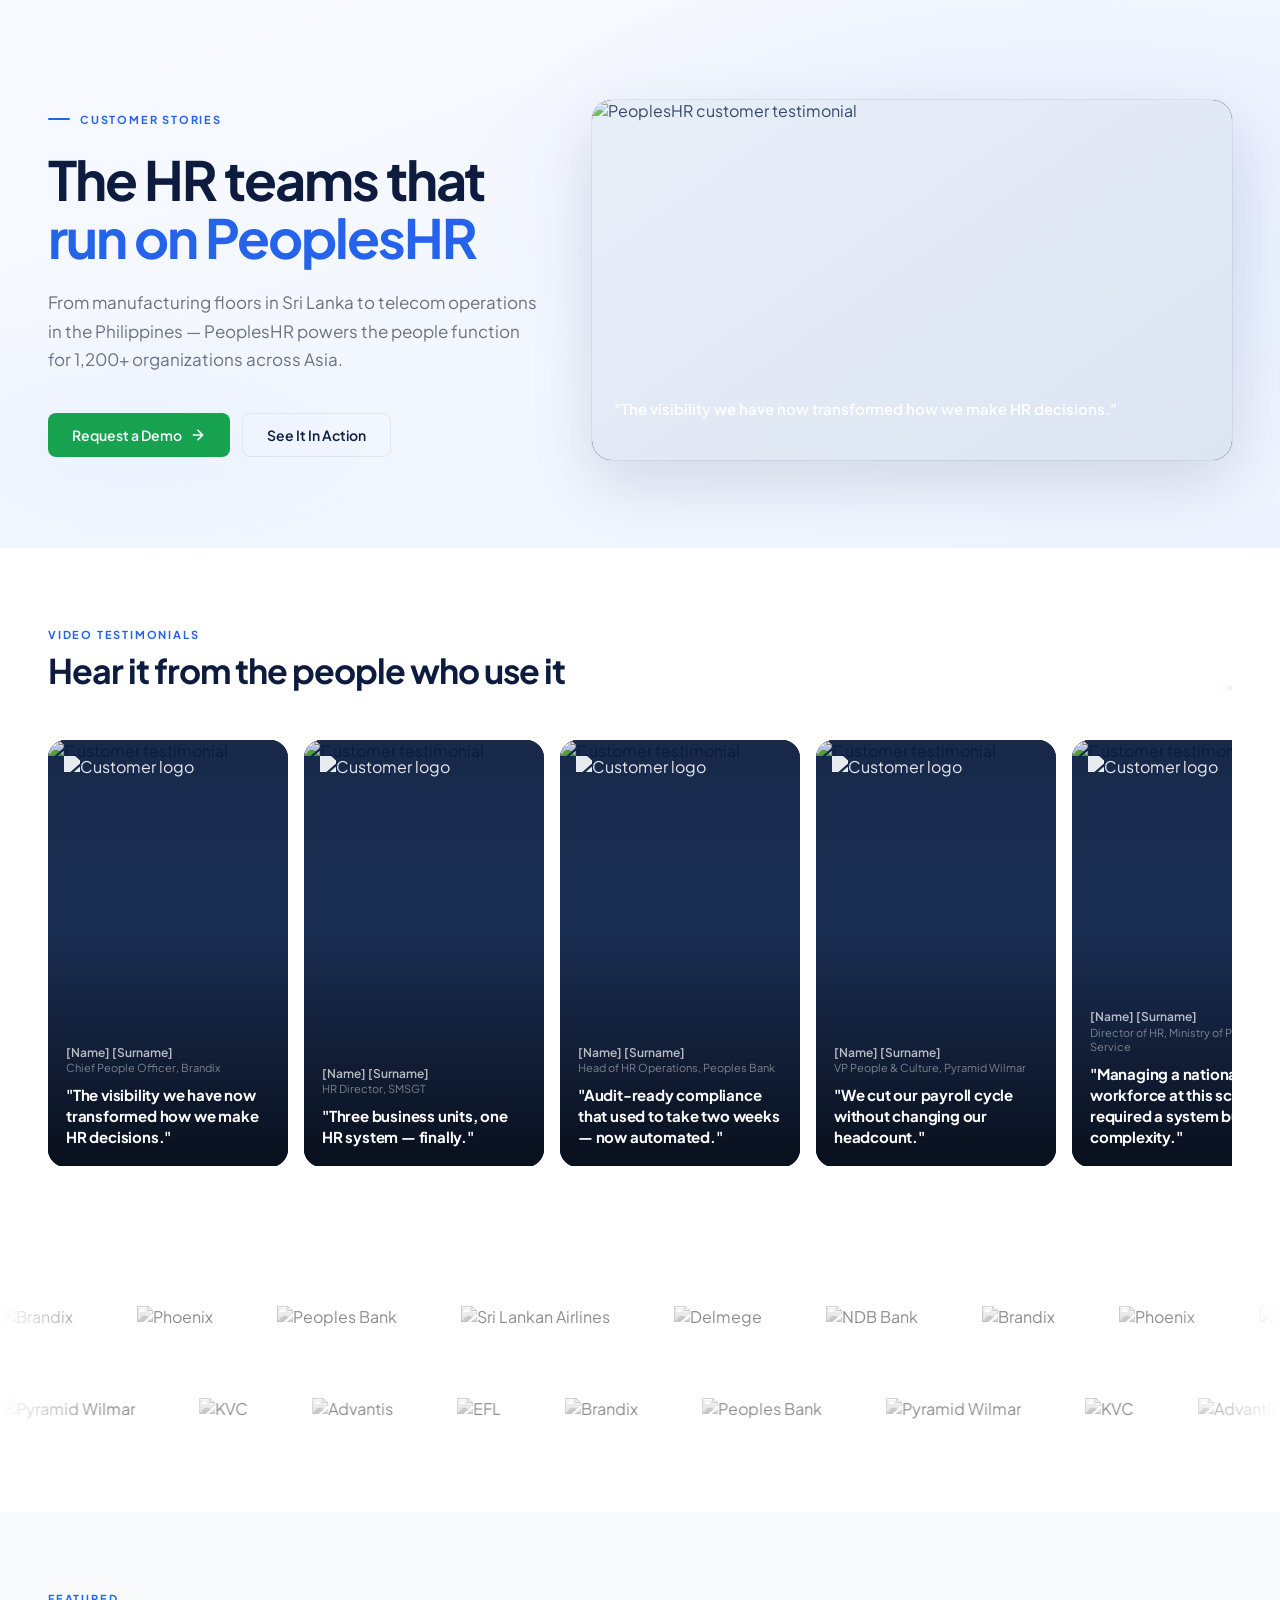
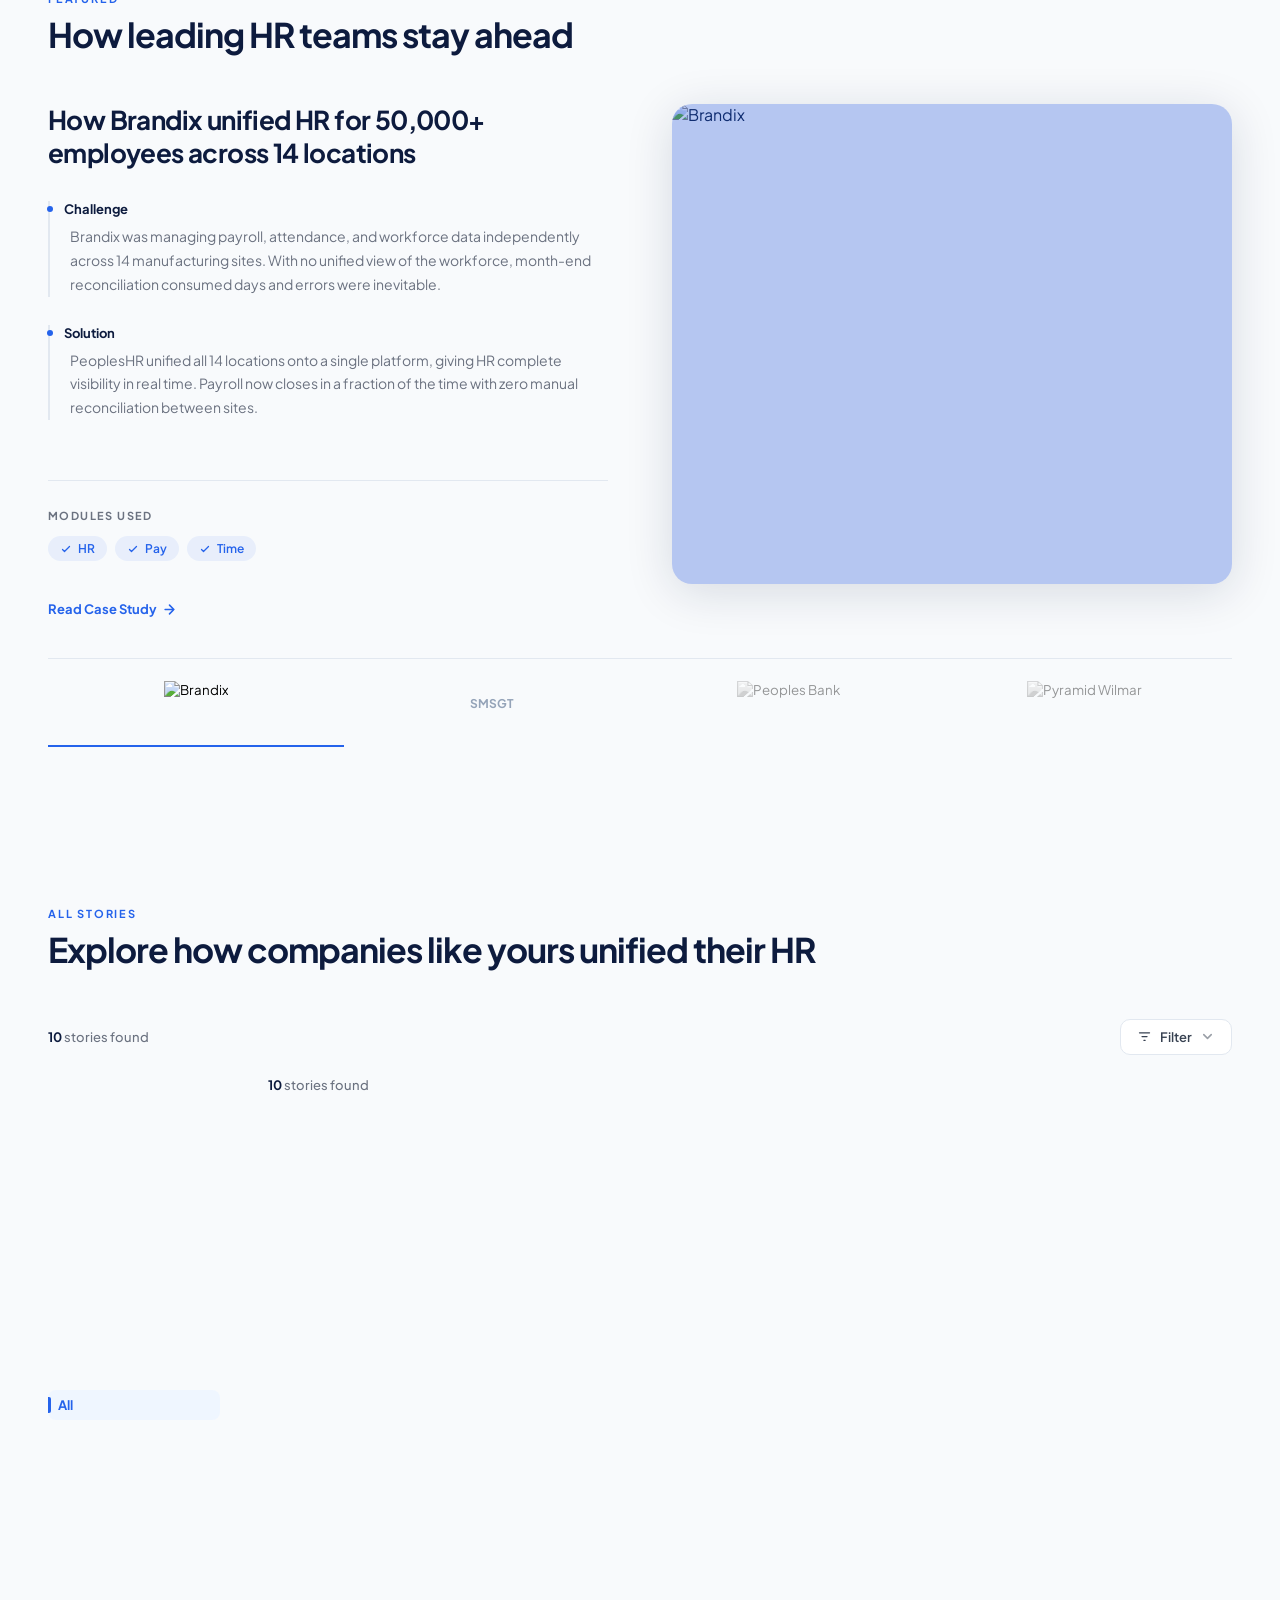
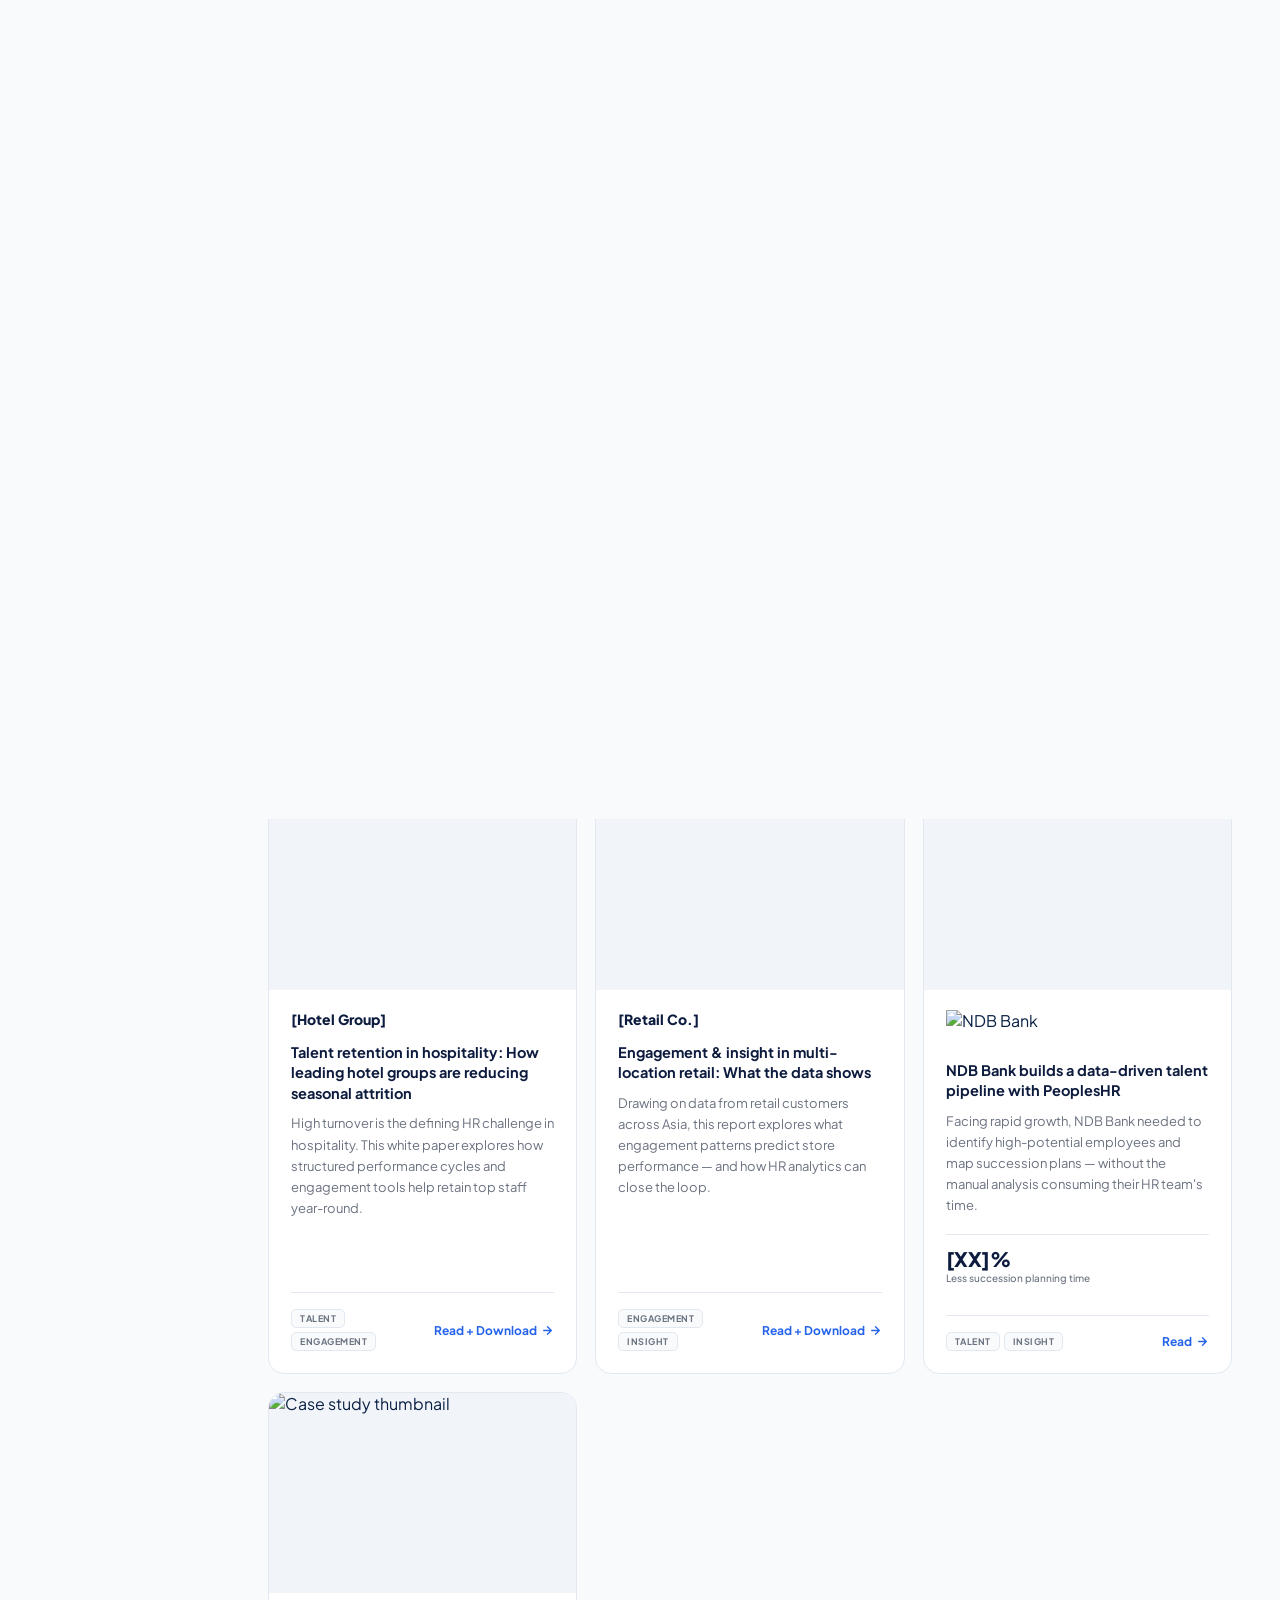
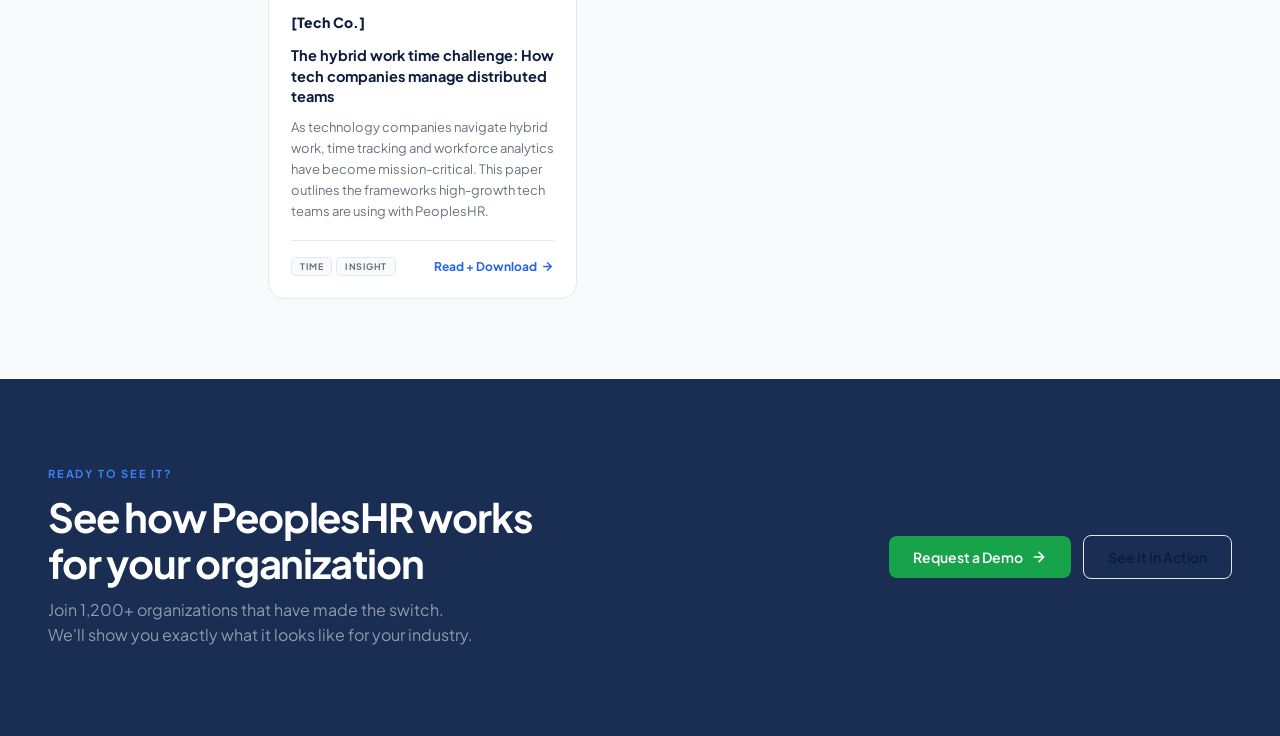
==== commit 5bcafc18: "Link all Read Case Study buttons to inner page URL Co-Authored-By: Claude Sonnet 4.6 <noreply@anthro" ====
--- a/index.html
+++ b/index.html
@@ -38,11 +38,10 @@
       </div>
     </div>
 
-    <!-- Hero video card — PLACEHOLDER: set data-youtube to real YouTube ID -->
     <div class="cs-hero-right">
-      <div class="cs-hero-vid-card" data-youtube="fXzPdOewTw4" data-title="The visibility we have now transformed how we make HR decisions.">
+      <div class="cs-hero-vid-card" data-youtube="c91rQb-4uYM" data-title="The visibility we have now transformed how we make HR decisions.">
         <div class="cs-hero-vid-bg">
-          <img src="https://img.youtube.com/vi/fXzPdOewTw4/maxresdefault.jpg" alt="PeoplesHR customer testimonial">
+          <img src="https://img.youtube.com/vi/c91rQb-4uYM/maxresdefault.jpg" alt="PeoplesHR customer testimonial">
         </div>
         <div class="cs-hero-vid-play">
           <svg viewBox="0 0 24 24" fill="currentColor"><path d="M8 5v14l11-7z"/></svg>
@@ -100,9 +99,9 @@
           </div>
         </div>
 
-        <div class="cs-vid-card" data-youtube="pipuUVxzsQA" data-title=""Three business units, one HR system — finally."">
+        <div class="cs-vid-card" data-youtube="c91rQb-4uYM" data-title=""Three business units, one HR system — finally."">
           <div class="cs-vid-bg"></div>
-          <img class="cs-vid-thumb-img" src="https://img.youtube.com/vi/pipuUVxzsQA/maxresdefault.jpg" alt="Customer testimonial">
+          <img class="cs-vid-thumb-img" src="https://img.youtube.com/vi/c91rQb-4uYM/maxresdefault.jpg" alt="Customer testimonial">
           <div class="cs-vid-scrim"></div>
           <div class="cs-vid-logo-top">
             <img src="https://upload.wikimedia.org/wikipedia/commons/5/5d/Brandix_Apparel_Limited_Logo.png" alt="Customer logo">
@@ -395,7 +394,7 @@
               </div>
               <div class="cs-card-footer">
                 <div class="cs-card-tags"><span class="cs-card-tag">HR</span><span class="cs-card-tag">Pay</span></div>
-                <a href="#" class="cs-card-cta">Read <svg viewBox="0 0 24 24" fill="none"><path d="M5 12h14M12 5l7 7-7 7" stroke="currentColor" stroke-width="2.5" stroke-linecap="round" stroke-linejoin="round"/></svg></a>
+                <a href="https://phr-case-study-inner-page-47s7.vercel.app/" class="cs-card-cta" target="_blank">Read <svg viewBox="0 0 24 24" fill="none"><path d="M5 12h14M12 5l7 7-7 7" stroke="currentColor" stroke-width="2.5" stroke-linecap="round" stroke-linejoin="round"/></svg></a>
               </div>
             </div>
           </div>
@@ -412,7 +411,7 @@
               </div>
               <div class="cs-card-footer">
                 <div class="cs-card-tags"><span class="cs-card-tag">HR</span><span class="cs-card-tag">Talent</span></div>
-                <a href="#" class="cs-card-cta">Read <svg viewBox="0 0 24 24" fill="none"><path d="M5 12h14M12 5l7 7-7 7" stroke="currentColor" stroke-width="2.5" stroke-linecap="round" stroke-linejoin="round"/></svg></a>
+                <a href="https://phr-case-study-inner-page-47s7.vercel.app/" class="cs-card-cta" target="_blank">Read <svg viewBox="0 0 24 24" fill="none"><path d="M5 12h14M12 5l7 7-7 7" stroke="currentColor" stroke-width="2.5" stroke-linecap="round" stroke-linejoin="round"/></svg></a>
               </div>
             </div>
           </div>
@@ -429,7 +428,7 @@
               </div>
               <div class="cs-card-footer">
                 <div class="cs-card-tags"><span class="cs-card-tag">Pay</span><span class="cs-card-tag">Insight</span></div>
-                <a href="#" class="cs-card-cta">Read <svg viewBox="0 0 24 24" fill="none"><path d="M5 12h14M12 5l7 7-7 7" stroke="currentColor" stroke-width="2.5" stroke-linecap="round" stroke-linejoin="round"/></svg></a>
+                <a href="https://phr-case-study-inner-page-47s7.vercel.app/" class="cs-card-cta" target="_blank">Read <svg viewBox="0 0 24 24" fill="none"><path d="M5 12h14M12 5l7 7-7 7" stroke="currentColor" stroke-width="2.5" stroke-linecap="round" stroke-linejoin="round"/></svg></a>
               </div>
             </div>
           </div>
@@ -446,7 +445,7 @@
               </div>
               <div class="cs-card-footer">
                 <div class="cs-card-tags"><span class="cs-card-tag">HR</span><span class="cs-card-tag">Time</span></div>
-                <a href="#" class="cs-card-cta">Read <svg viewBox="0 0 24 24" fill="none"><path d="M5 12h14M12 5l7 7-7 7" stroke="currentColor" stroke-width="2.5" stroke-linecap="round" stroke-linejoin="round"/></svg></a>
+                <a href="https://phr-case-study-inner-page-47s7.vercel.app/" class="cs-card-cta" target="_blank">Read <svg viewBox="0 0 24 24" fill="none"><path d="M5 12h14M12 5l7 7-7 7" stroke="currentColor" stroke-width="2.5" stroke-linecap="round" stroke-linejoin="round"/></svg></a>
               </div>
             </div>
           </div>
@@ -460,7 +459,7 @@
               <div class="cs-card-teaser">Drawing on Flintec Transducers' implementation, this paper covers how precision manufacturers can eliminate time fraud, automate shift scheduling, and improve engagement through transparency.</div>
               <div class="cs-card-footer">
                 <div class="cs-card-tags"><span class="cs-card-tag">Time</span><span class="cs-card-tag">Engagement</span></div>
-                <a href="#" class="cs-card-cta">Read + Download <svg viewBox="0 0 24 24" fill="none"><path d="M5 12h14M12 5l7 7-7 7" stroke="currentColor" stroke-width="2.5" stroke-linecap="round" stroke-linejoin="round"/></svg></a>
+                <a href="https://phr-case-study-inner-page-47s7.vercel.app/" class="cs-card-cta" target="_blank">Read + Download <svg viewBox="0 0 24 24" fill="none"><path d="M5 12h14M12 5l7 7-7 7" stroke="currentColor" stroke-width="2.5" stroke-linecap="round" stroke-linejoin="round"/></svg></a>
               </div>
             </div>
           </div>
@@ -474,7 +473,7 @@
               <div class="cs-card-teaser">The Government of Uganda deployed PeoplesHR to centralize HR records and payroll for its national workforce — one of the most complex implementations in the platform's history.</div>
               <div class="cs-card-footer">
                 <div class="cs-card-tags"><span class="cs-card-tag">HR</span><span class="cs-card-tag">Pay</span></div>
-                <a href="#" class="cs-card-cta">Read <svg viewBox="0 0 24 24" fill="none"><path d="M5 12h14M12 5l7 7-7 7" stroke="currentColor" stroke-width="2.5" stroke-linecap="round" stroke-linejoin="round"/></svg></a>
+                <a href="https://phr-case-study-inner-page-47s7.vercel.app/" class="cs-card-cta" target="_blank">Read <svg viewBox="0 0 24 24" fill="none"><path d="M5 12h14M12 5l7 7-7 7" stroke="currentColor" stroke-width="2.5" stroke-linecap="round" stroke-linejoin="round"/></svg></a>
               </div>
             </div>
           </div>
@@ -488,7 +487,7 @@
               <div class="cs-card-teaser">High turnover is the defining HR challenge in hospitality. This white paper explores how structured performance cycles and engagement tools help retain top staff year-round.</div>
               <div class="cs-card-footer">
                 <div class="cs-card-tags"><span class="cs-card-tag">Talent</span><span class="cs-card-tag">Engagement</span></div>
-                <a href="#" class="cs-card-cta">Read + Download <svg viewBox="0 0 24 24" fill="none"><path d="M5 12h14M12 5l7 7-7 7" stroke="currentColor" stroke-width="2.5" stroke-linecap="round" stroke-linejoin="round"/></svg></a>
+                <a href="https://phr-case-study-inner-page-47s7.vercel.app/" class="cs-card-cta" target="_blank">Read + Download <svg viewBox="0 0 24 24" fill="none"><path d="M5 12h14M12 5l7 7-7 7" stroke="currentColor" stroke-width="2.5" stroke-linecap="round" stroke-linejoin="round"/></svg></a>
               </div>
             </div>
           </div>
@@ -502,7 +501,7 @@
               <div class="cs-card-teaser">Drawing on data from retail customers across Asia, this report explores what engagement patterns predict store performance — and how HR analytics can close the loop.</div>
               <div class="cs-card-footer">
                 <div class="cs-card-tags"><span class="cs-card-tag">Engagement</span><span class="cs-card-tag">Insight</span></div>
-                <a href="#" class="cs-card-cta">Read + Download <svg viewBox="0 0 24 24" fill="none"><path d="M5 12h14M12 5l7 7-7 7" stroke="currentColor" stroke-width="2.5" stroke-linecap="round" stroke-linejoin="round"/></svg></a>
+                <a href="https://phr-case-study-inner-page-47s7.vercel.app/" class="cs-card-cta" target="_blank">Read + Download <svg viewBox="0 0 24 24" fill="none"><path d="M5 12h14M12 5l7 7-7 7" stroke="currentColor" stroke-width="2.5" stroke-linecap="round" stroke-linejoin="round"/></svg></a>
               </div>
             </div>
           </div>
@@ -519,7 +518,7 @@
               </div>
               <div class="cs-card-footer">
                 <div class="cs-card-tags"><span class="cs-card-tag">Talent</span><span class="cs-card-tag">Insight</span></div>
-                <a href="#" class="cs-card-cta">Read <svg viewBox="0 0 24 24" fill="none"><path d="M5 12h14M12 5l7 7-7 7" stroke="currentColor" stroke-width="2.5" stroke-linecap="round" stroke-linejoin="round"/></svg></a>
+                <a href="https://phr-case-study-inner-page-47s7.vercel.app/" class="cs-card-cta" target="_blank">Read <svg viewBox="0 0 24 24" fill="none"><path d="M5 12h14M12 5l7 7-7 7" stroke="currentColor" stroke-width="2.5" stroke-linecap="round" stroke-linejoin="round"/></svg></a>
               </div>
             </div>
           </div>
@@ -533,7 +532,7 @@
               <div class="cs-card-teaser">As technology companies navigate hybrid work, time tracking and workforce analytics have become mission-critical. This paper outlines the frameworks high-growth tech teams are using with PeoplesHR.</div>
               <div class="cs-card-footer">
                 <div class="cs-card-tags"><span class="cs-card-tag">Time</span><span class="cs-card-tag">Insight</span></div>
-                <a href="#" class="cs-card-cta">Read + Download <svg viewBox="0 0 24 24" fill="none"><path d="M5 12h14M12 5l7 7-7 7" stroke="currentColor" stroke-width="2.5" stroke-linecap="round" stroke-linejoin="round"/></svg></a>
+                <a href="https://phr-case-study-inner-page-47s7.vercel.app/" class="cs-card-cta" target="_blank">Read + Download <svg viewBox="0 0 24 24" fill="none"><path d="M5 12h14M12 5l7 7-7 7" stroke="currentColor" stroke-width="2.5" stroke-linecap="round" stroke-linejoin="round"/></svg></a>
               </div>
             </div>
           </div>
--- a/style.css
+++ b/style.css
@@ -6978,7 +6978,7 @@
     display: inline-flex;
     align-items: center;
     gap: 8px;
-    background: var(--blue);
+    background: #16a34a;
     color: #fff;
     font-size: 14px;
     font-weight: 600;
@@ -6990,7 +6990,7 @@
     transition: background .2s, transform .15s;
     font-family: inherit;
   }
-  .cs-btn-primary:hover { background: #1d4ed8; transform: translateY(-1px); }
+  .cs-btn-primary:hover { background: #15803d; transform: translateY(-1px); }
   .cs-btn-primary svg { width: 16px; height: 16px; flex-shrink: 0; }
 
   .cs-btn-ghost {
